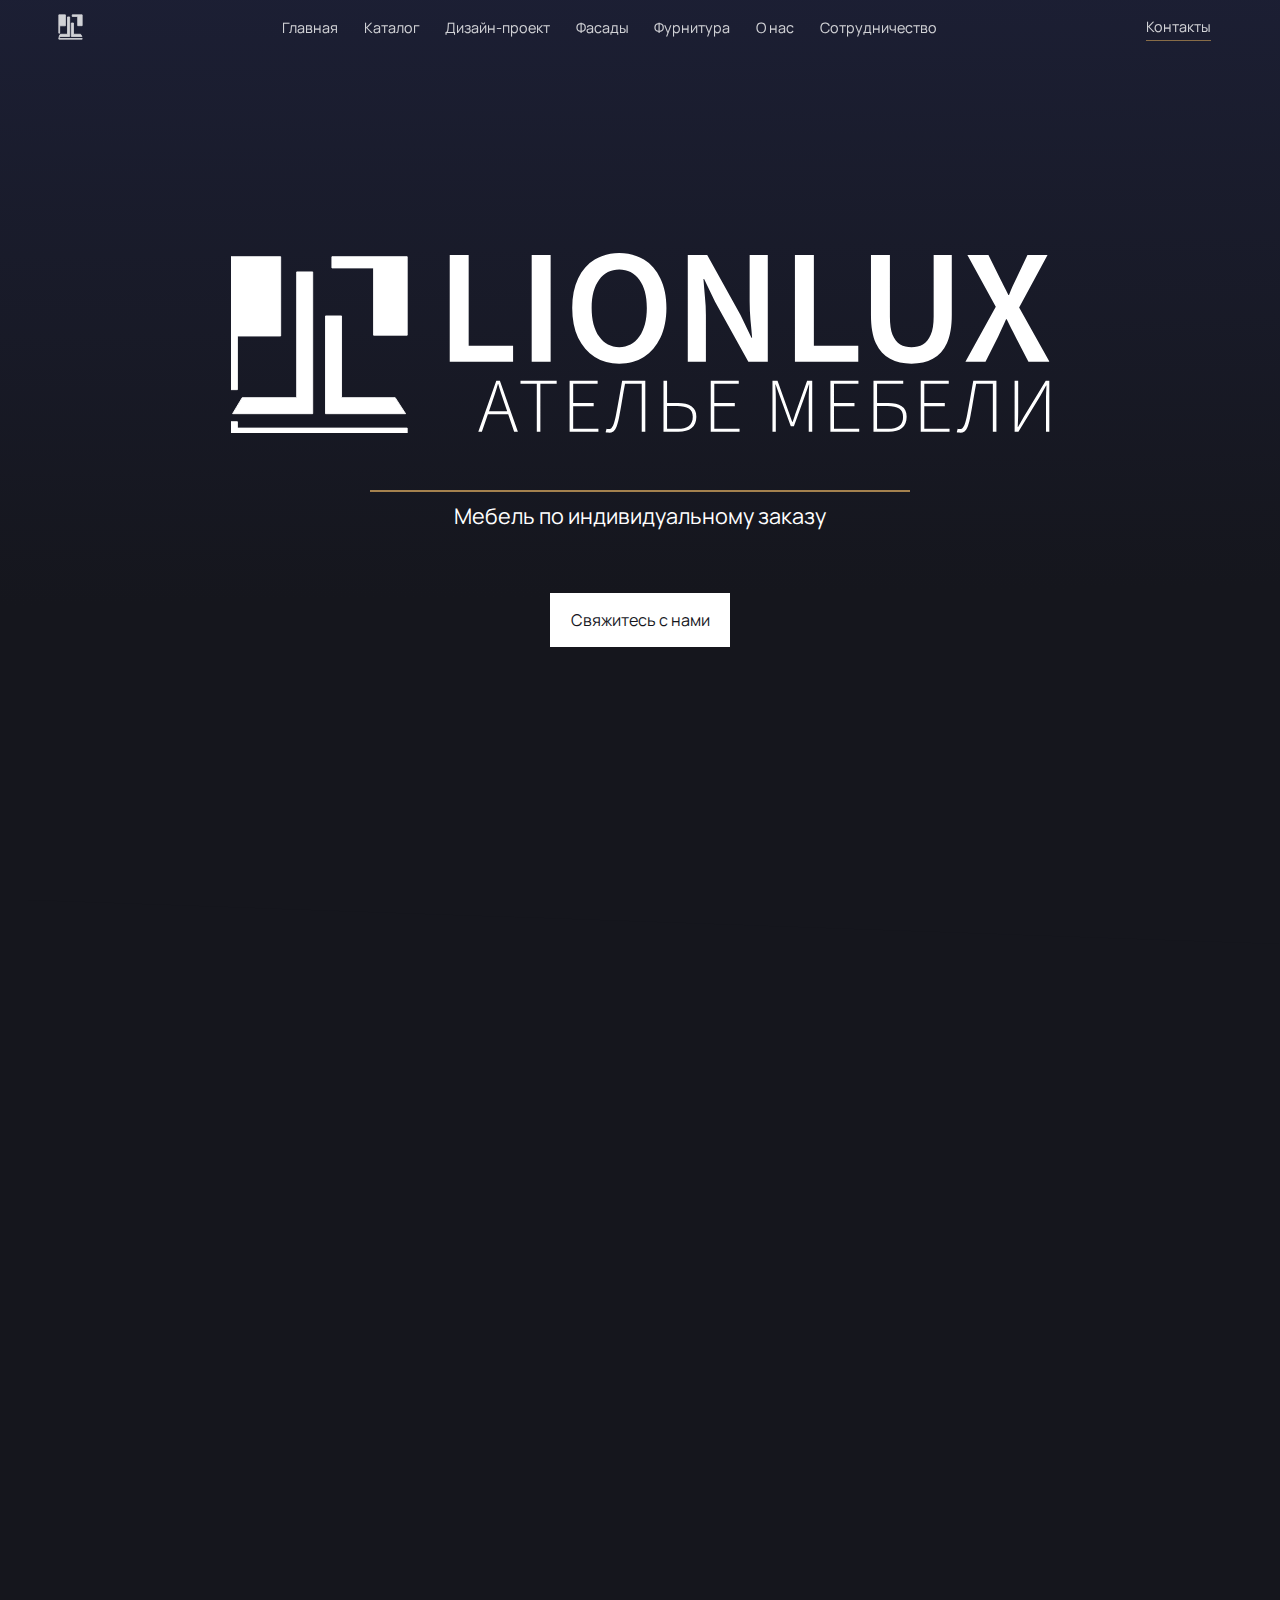
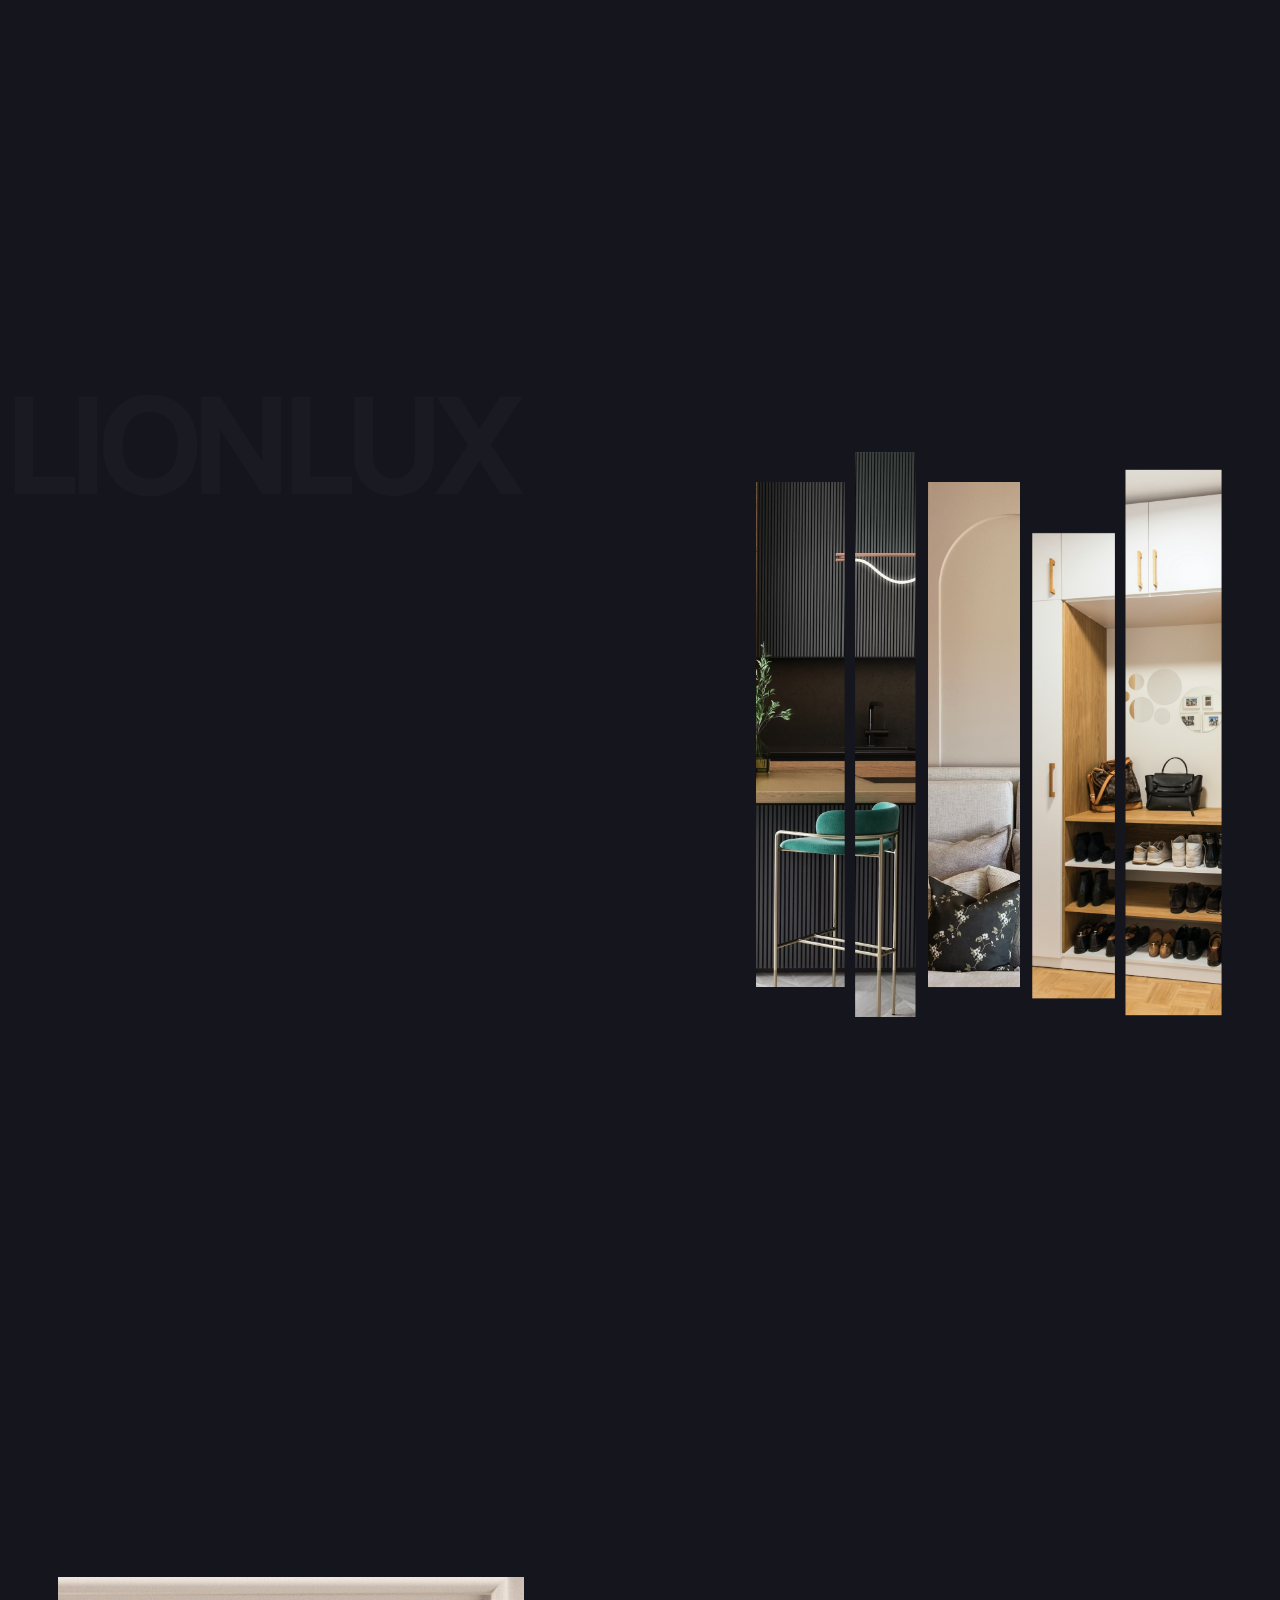
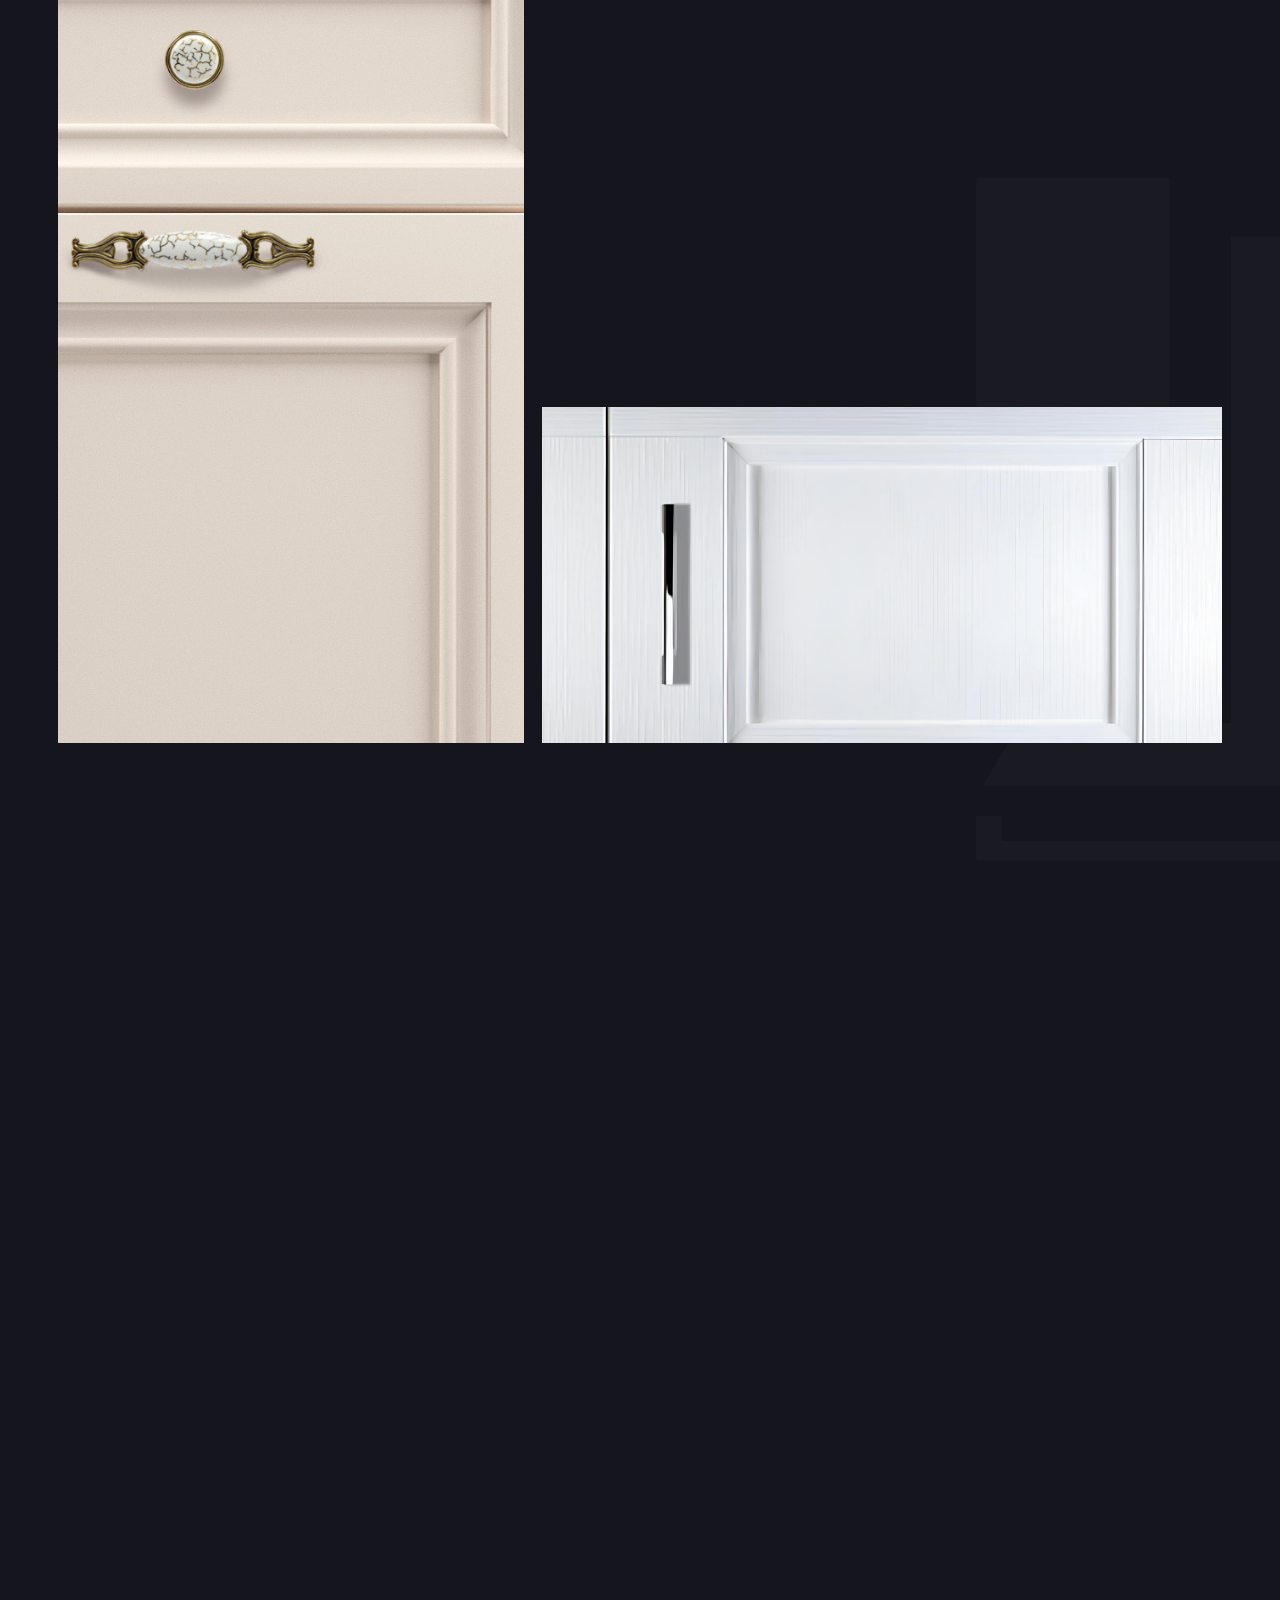
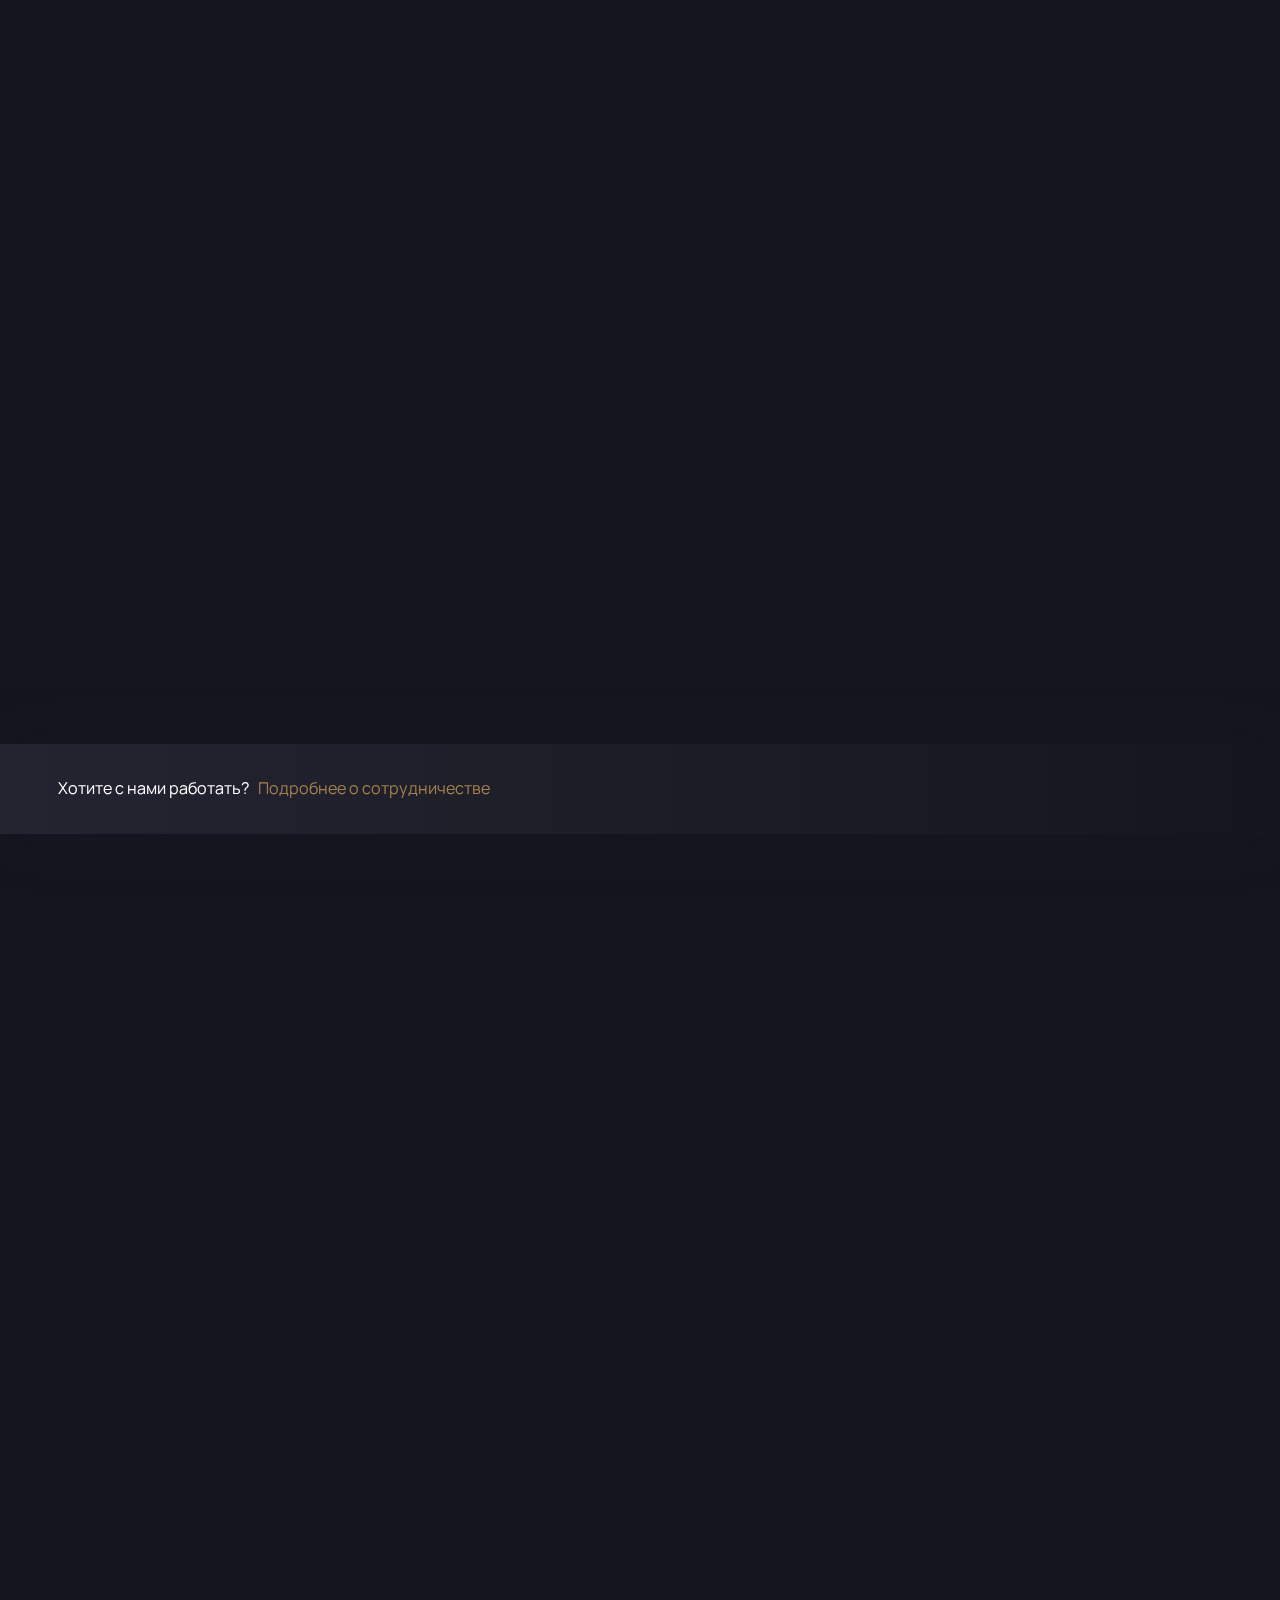
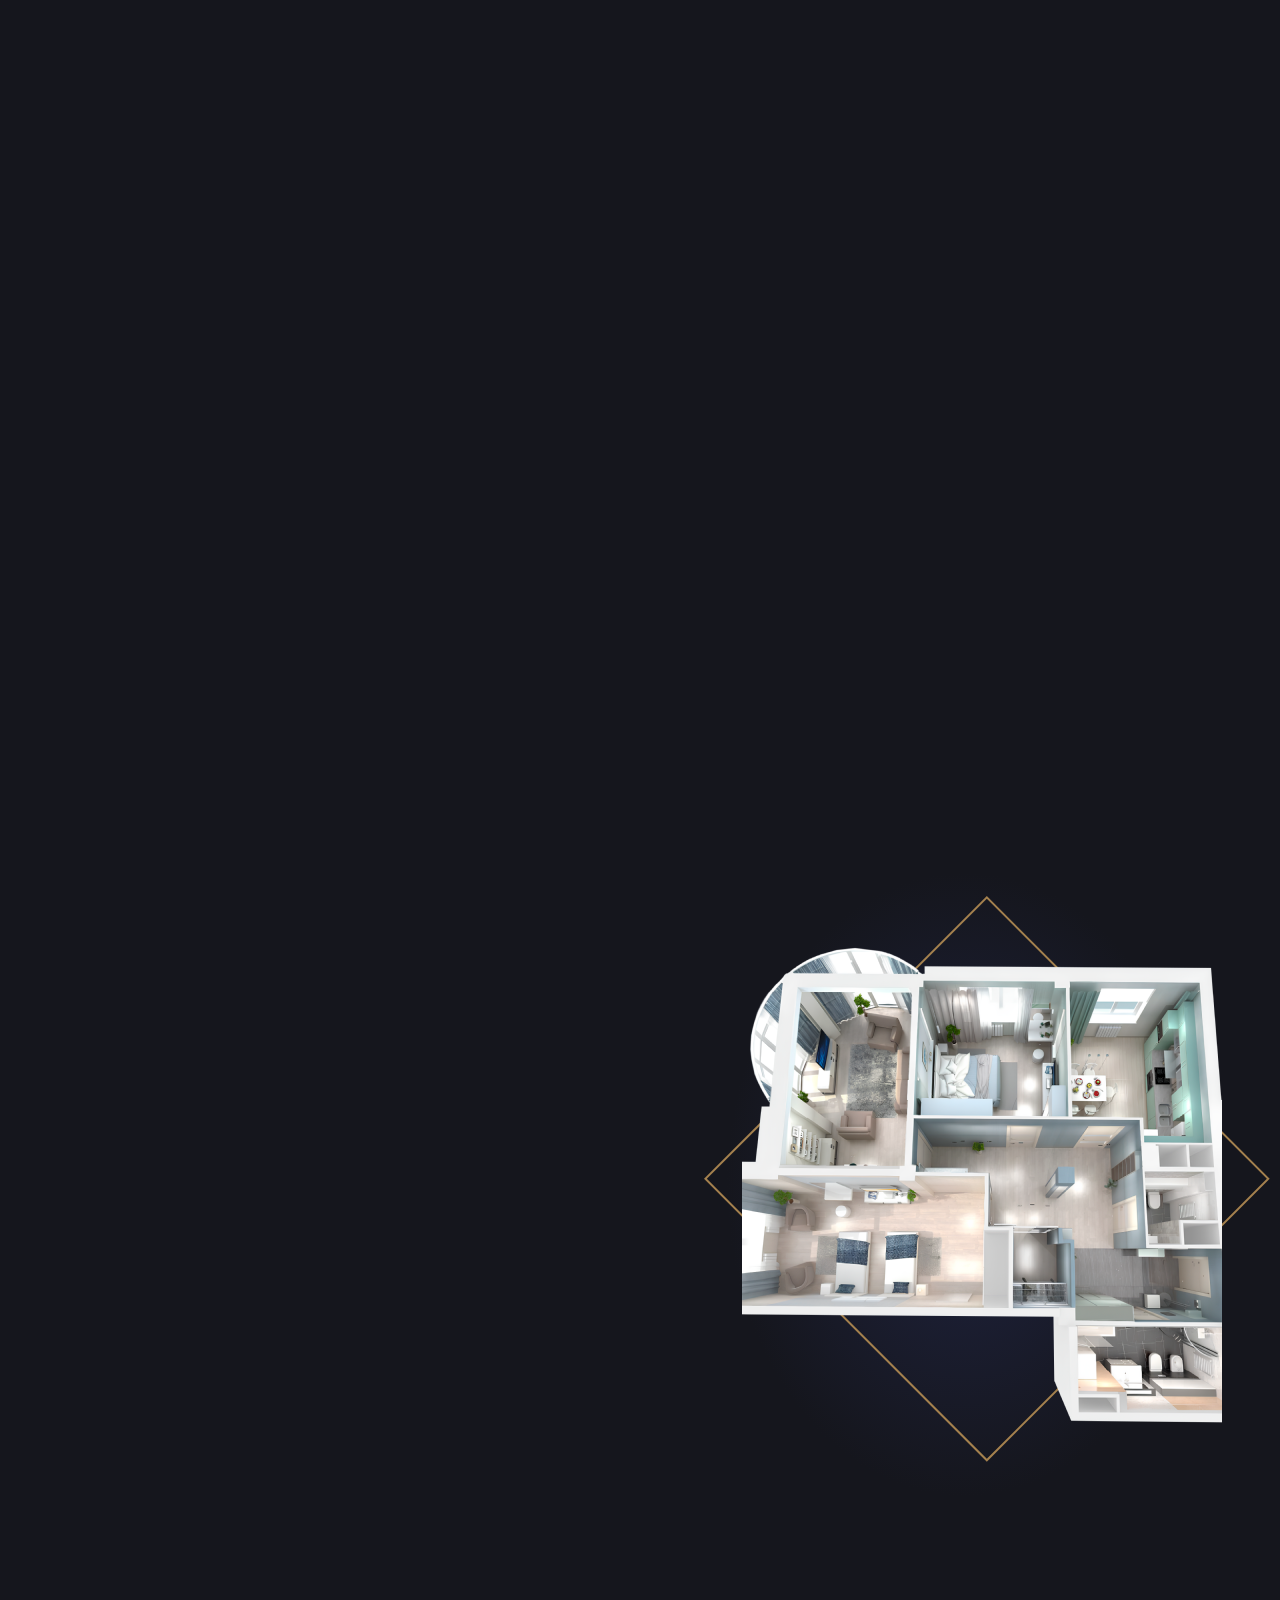
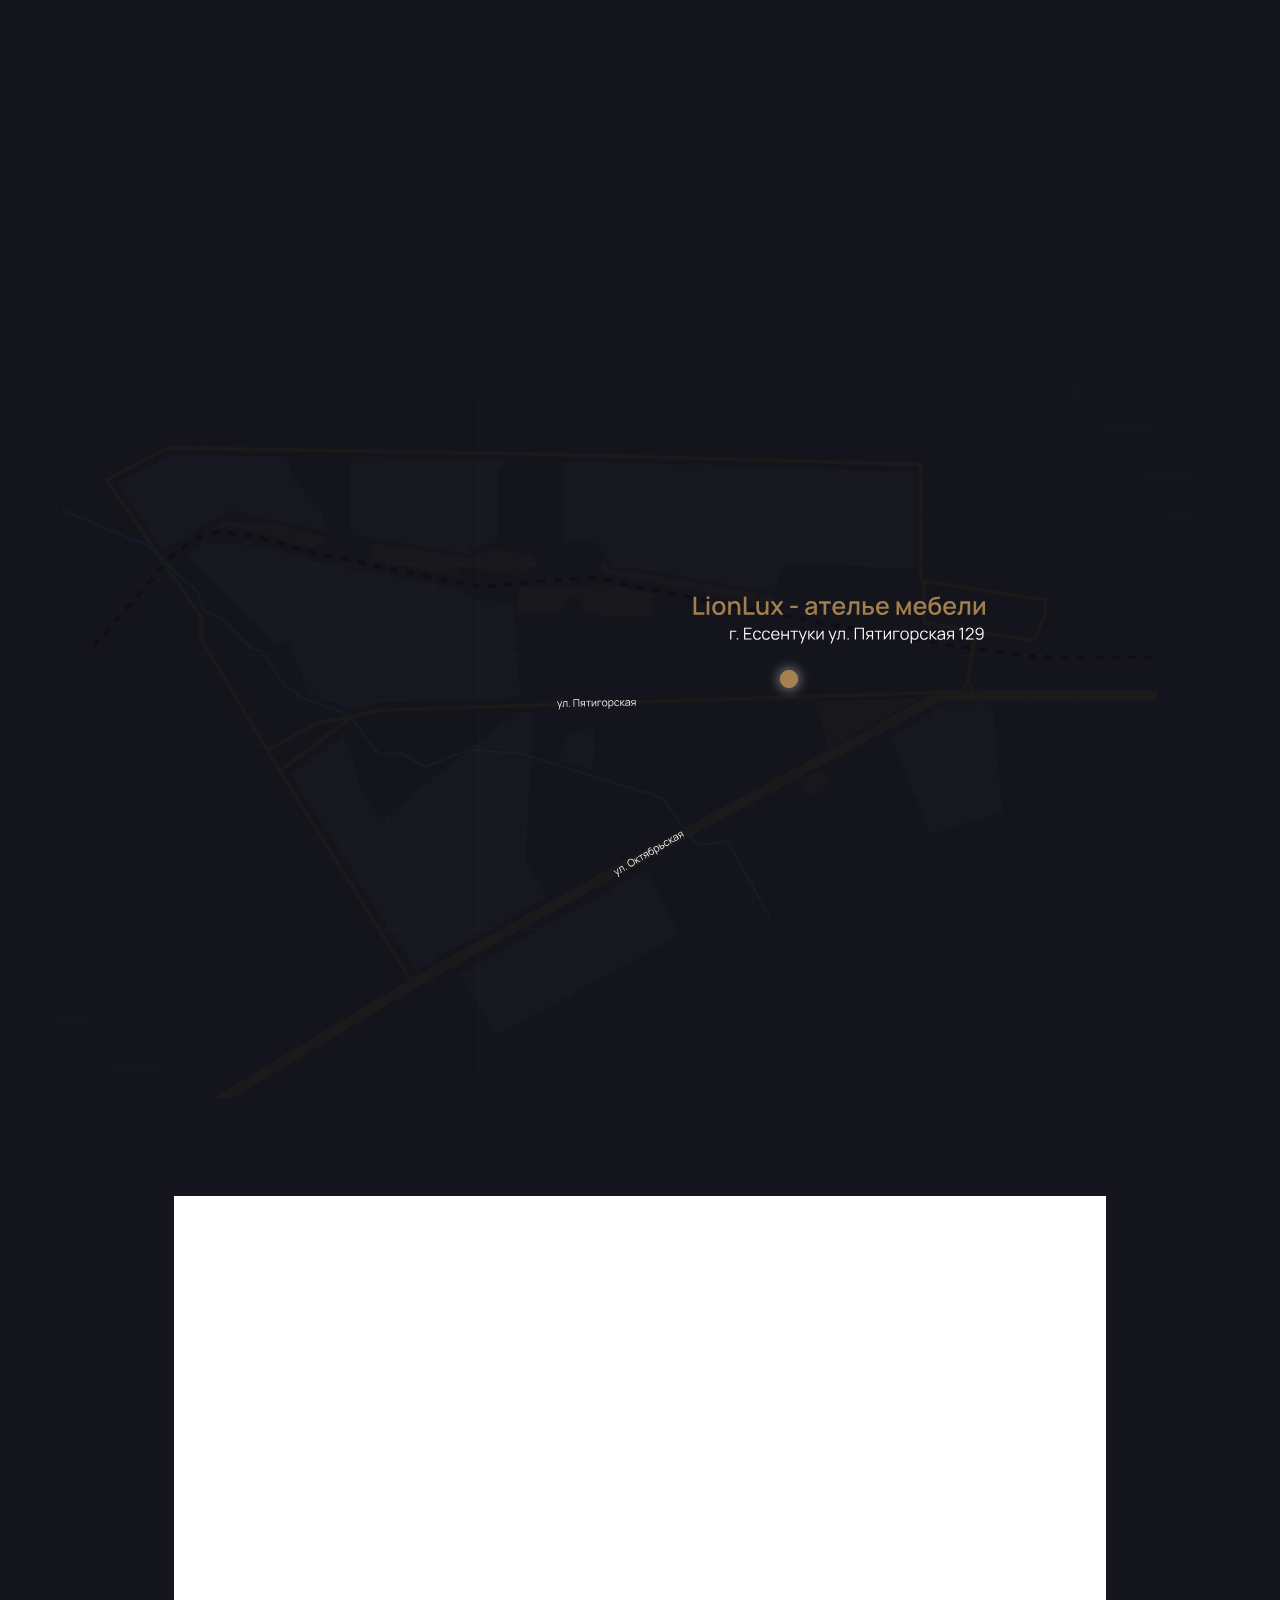
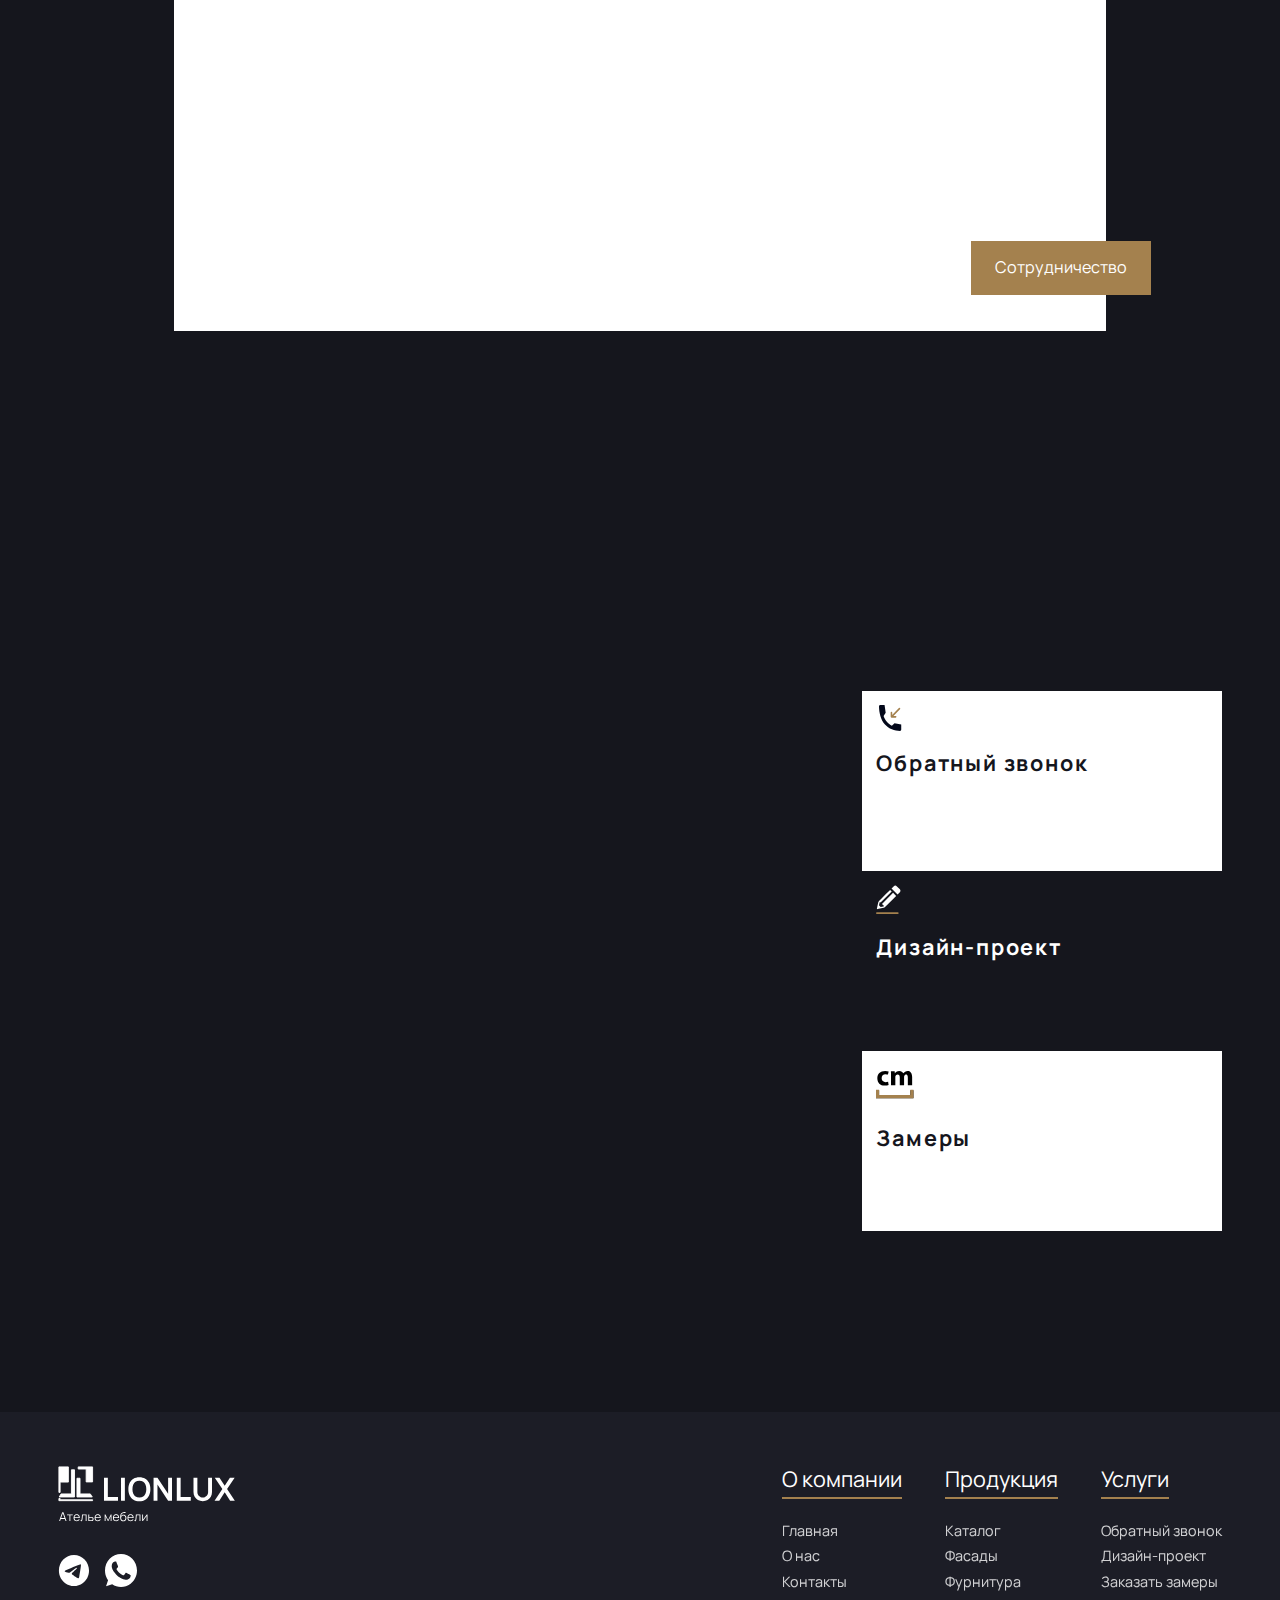
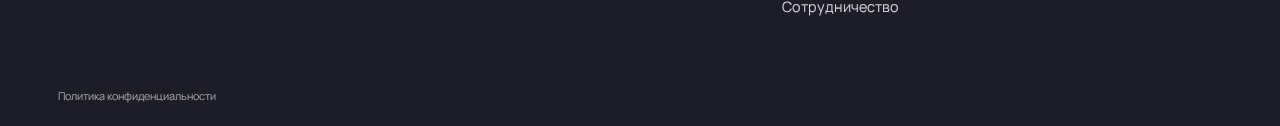
==== index.html @ d7268613 "оптимизация анимации категорий" ====
<!DOCTYPE html>
<html lang="en">
<head>
    <meta charset="UTF-8">
    <meta name="viewport" content="width=device-width, initial-scale=1.0">
    <link rel="stylesheet" href="style.css">
    
    <title>LionLux Ателье мебели</title>
</head>

<body class="no_scroll">
    <div class="preloader" id="preloader">
        <svg width="112" height="112" viewBox="0 0 112 112" fill="none" xmlns="http://www.w3.org/2000/svg" id="preloader_logo">
            <path d="M32 1H1V84H5V50.5H32V1Z" fill="white" stroke="white"/>
            <path d="M111 1H64V8H90V50H111V1Z" fill="white" stroke="white"/>
            <path d="M42 89V10.5H52V99H2L8 89H42Z" fill="white" stroke="white"/>
            <path d="M70 38H60V99H110L103.5 89H70V38Z" fill="white" stroke="white"/>
            <path d="M5 104H1V111H111V108H5V104Z" fill="white" stroke="white"/>
        </svg>
    </div>

    <header class="header">
            <nav class="nav nav_active" id="nav">
                <div class="container">
                    <a href="index.html" class="nav_logo">
                        <img src="src/img/header_logo.svg" alt="">
                    </a>

                    <a href="index.html" class="nav_logo-mobile">
                        <img src="src/img/header_mobile_logo.svg" alt="">
                    </a>
                        
                    <div class="nav_list">
                        <a href="#" class="nav_list-item">Главная</a>
                        <span href="#" class="nav_list-item" id="nav_catalog_button">Каталог</span>
                        <a href="#" class="nav_list-item">Дизайн-проект</a>
                        <a href="#" class="nav_list-item">Фасады</a>
                        <a href="#" class="nav_list-item">Фурнитура</a>
                        <a href="#" class="nav_list-item">О нас</a>
                        <a href="#" class="nav_list-item">Сотрудничество</a>
                    </div>
                        
                    <a href="#contacts" class="nav_contacts">Контакты</a>

                    <div class="nav_burger" id="nav_burger">
                        <img src="src/img/nav_burger.svg" alt="">
                    </div>
                </div>

                
            </nav>

            <div class="header_catalog" id="header_catalog">
                <div class="container">

                    
                    <a href="#" class="header_catalog-item">
                        <img src="src/img/header_catalog-kitchen.jpg" alt="">
                        <p>Для домов и квартир</p>
                    </a>

                    <a href="#" class="header_catalog-item">
                        <img src="src/img/header_catalog-kitchen.jpg" alt="">
                        <p>Для офиса и производства</p>
                    </a>

                    <a href="#" class="header_catalog-item">
                        <img src="src/img/header_catalog-kitchen.jpg" alt="">
                        <p>Для гостиниц и санаториев</p>
                    </a>


                </div>  
            </div>

            </div>

            <div class="burger_menu" id="burger_menu">
                <div class="burger_menu-top container">
                    <div id="burger_catalog_close">
                        <img src="src/img/burger_arrow-left.svg" alt="" >
                    </div>
                    <img src="src/img/nav_burger_close.svg" alt="" class="burger_menu-close" id="burger_menu_close">
                </div>

                <div class="burger_menu_firstpage burger_menu_list-active" id="burger_list">
                    <div class="burger_menu_list" >
                        <div class="wrapper">
                            <li class="burger_menu_list-item">
                                <a href="index.html">
                                    Главная
                                </a>
                            </li>
                            <li class="burger_menu_list-item" id="mobile_catalog_btn">
                                <span href="index.html">
                                    Каталог
                                </span>
                                <img src="src/img/burger_arrow.svg" alt="">
                            </li>
                            <li class="burger_menu_list-item">
                                <a href="index.html">
                                    Фасады
                                </a>
                            </li>
                            <li class="burger_menu_list-item">
                                <a href="index.html">
                                    Фурнитура
                                </a>
                            </li>
                            <li class="burger_menu_list-item">
                                <a href="index.html">
                                    Дизайн-проект
                                </a>
                            </li>
                        </div>
                        
                    </div>



                    <div class="burger_menu_bottomwrapper ">
                        <div class="burger_menu_list burger_menu_bottom-list">
                            <li class="burger_menu_list-item">
                                <a href="index.html">
                                    Контакты
                                </a>
                            </li>
    
                            <li class="burger_menu_list-item">
                                <a href="index.html">
                                    Услуги
                                </a>
                            </li>
                            <li class="burger_menu_list-item">
                                <a href="index.html">
                                    О нас
                                </a>
                            </li>
                            <li class="burger_menu_list-item">
                                <a href="index.html">
                                    Сотрудничество
                                </a>
                            </li>
                        </div>
                    </div>
                </div>
                
                <div class="burger_menu_catalog"  id="burger_catalog">

                    <div class="container">
                        <a href="#" class="burger_menu_catalog-item">
                            <img src="src/img/header_catalog-kitchen.jpg" alt="">
                            <p>Для домов и квартир</p>
                        </a>
                        <a href="#" class="burger_menu_catalog-item">
                            <img src="src/img/header_catalog-kitchen.jpg" alt="">
                            <p>Для гостиниц и санаториев</p>
                        </a>
                        <a href="#" class="burger_menu_catalog-item">
                            <img src="src/img/header_catalog-kitchen.jpg" alt="">
                            <p>Для офиса и производства</p>
                        </a>

                    </div>
                    
                </div>

            </div>

            <div class="header_observertrigger"></div>
    </header>

    <main class="main">
        <section class="first">
            <img src="src/img/logo-big.svg" alt="" class="first_logo">
            <div class="first_divider"></div>
            <h2 class="first_subtitle">
                Мебель по индивидуальному заказу
            </h2>
            <a href="#" class="btn">
                Свяжитесь с нами
            </a>
        </section>

        <section class="category">
            <div class="category_divider"></div>
            <div class="category_divider-bottom"></div>

            <a href="#" class="category_triangle triangle1">
                <div class="category_triangle-wrapper"></div>
                <div class="text text1" id="category_text1">
                    <div class="text_wrapper">Для домов и <br>квартир</div>
                    
                </div>
            </a>
            <a href="#" class="category_triangle triangle2">
                <div class="category_triangle-wrapper"></div>
                <div class="text text2" id="category_text2">
                    <div class="text_wrapper">Для гостиниц и <br> санаториев</div>
                    
                </div>
            </a>
            <a href="#" class="category_triangle triangle3">
                <div class="category_triangle-wrapper"></div>
                <div class="text text3" id="category_text3">
                    <div class="text_wrapper">Для офиса и <br> производства</div>
                    
                </div>
            </a>

            <div class="line" >
                <div class="line_inner" id="line"></div>
            </div>
            <div class="line2" >
                <div class="line_inner" id="line2"></div>
            </div>
        </section>

        <section class="about">
            <div class="container">
                <div class="about_text">
                    <h1 class="section_title about_text-heading ">
                        <span class="animated_fadeup">Услуги для бизнеса и частных лиц.</span> <span class="accent animated_fadeup">Мебель собственного производства.</span>
                    </h1>

                    <p class="about_text-info animated_fadeup">
                        Торгово-производственная компания «Lion-Lux» предлагает услуги по изготовлению высококачественной корпусной мебели на заказ по индивидуальным дизайн-проектам. 
                    </p>
                    <p class="about_text-info mobile animated_fadeup">
                        Изготовление корпусной мебели высокого качества на заказ по индивидуальным дизайн-проектам.
                    </p>
                    <p class="about_text-info mobile animated_fadeup">
                        Команда профессионалов, собственная производственная база, а также самое современное оборудование позволят разработать для вас практически любой проект корпусной мебели
                    </p>

                    <p class="about_text-info animated_fadeup">
                        Благодаря мастерству команды профессионалов и наличию собственной производственной базы, оснащённой самым современным высокотехнологичным европейским оборудованием, мы поможем вам разработать и реализовать практически любой проект корпусной мебели.
                    </p>

                    <div class="about_text-btns animated_fadeup">
                        <a href="#" class="btn accent">Услуги</a>
                        <a href="#" class="btn">Контакты</a>
                    </div>
                </div>

                <img src="src/img/about.png" alt="" class="about_img">
            </div>
        </section>

        <section class="fasad">
            <img src="src/img/fasad2.jpg" alt="" class="fasad_mobile-img">
            <div class="container">
                <img src="src/img/fasad1.png" alt="" class="fasad_img">

                    <div class="fasad_wrapper">
                        <h2 class="section_title fasad_wrapper-title animated_fadeup">
                            Фасады для мебели
                        </h2>
    
                        <p class="fasad_wrapper-text animated_fadeup">
                            Мы - официальный представитель компании <a href="http://sidak.ru/" target="_blank">«Сидак-СП»</a>, которая является производителем мебельных фасадов и признанным лидером в этой области.
                        </p>
    
                        <div class="fasad_wrapper-btns animated_fadeup">
                            <a href="#" class="btn">Смотреть</a>
                            <a href="http://sidak.ru/" class="btn accent" target="_blank">Подробнее о Sidak</a>
                        </div>
    
                        <img src="src/img/fasad2.jpg" alt="" class="fasad_wrapper-img">
                    </div>
                
            </div>
        </section>

        <section class="partners">
            <div class="container">
                <h2 class="section_title animated_fadeup">
                    Из чего мы делаем
                    <span class="accent">вашу</span>
                    мебель
                </h2>

                
                <div class="partners_wrapper animated_fadeup">
                    <h3 class="partners_wrapper-title">
                        Плитные материалы
                    </h3>

                    <div class="partners_wrapper-inner container">
                        <a href="https://www.egger-russia.ru/" target="_blank" class="partners_wrapper-card">
                            <img src="src/img/egger.svg" alt="" class="partners_wrapper_inne-card">
                        </a>

                        <a href="https://taurus-botanica.ru/catalog" target="_blank" class="partners_wrapper-card">
                            <img src="src/img/botanica.svg" alt="" class="partners_wrapper_inne-card" style="width: 70%;">
                        </a>

                        <a href="https://arbor-nova.ru/" target="_blank" class="partners_wrapper-card">
                            <img src="src/img/arbor.svg" alt="" class="partners_wrapper_inne-card">
                        </a>
                    </div>
                    
                </div>

                <div class="partners_wrapper partners_wrapper animated_fadeup" >
                    <h3 class="partners_wrapper-title" >
                        Фурнитура и комплектующие
                    </h3>

                    <div class="partners_wrapper-inner container">
                        <a href="https://www.blum.com/md/ru/" target="_blank" class="partners_wrapper-card">
                            <img src="src/img/blum.svg" alt="" class="partners_wrapper_inne-card">
                        </a>
                        <a href="https://gtv-meridian.ru/catalog/mebelnaya_furnitura/" target="_blank" class="partners_wrapper-card">
                            <img src="src/img/gtv.svg" alt="" class="partners_wrapper_inner-card">
                        </a>
                    </div>
                </div>

                <h2 class="section_title partners_second animated_fadeup">
                    И ничего другого
                </h2>
                
            </div>
                
            <div class="partners_link">
                <div class="container">
                    <span>Хотите с нами работать?</span>
                    <a href="#">Подробнее о сотрудничестве</a>
                </div>
            </div>
        </section>

        <section class="terms">
            <div class="container">
                <h2 class="section_title animated_fadeup">
                    Условия изготовления мебели под заказ
                </h2>

                <ul class="terms_list">
                    <li class="terms_list-item animated_fadeup">Индивидуальный подход к каждому клиенту</li>
                    <li class="terms_list-item animated_fadeup">Возможность сделать мебель более функциональной</li>
                    <li class="terms_list-item animated_fadeup">Доступные цены от производителя</li>
                    <li class="terms_list-item animated_fadeup">Качественные материалы и комплектующие</li>
                    <li class="terms_list-item animated_fadeup">Минимальные сроки выполнения заказов</li>
                    <li class="terms_list-item animated_fadeup">Профессиональная команда с большим опытом работы</li>
                    <li class="terms_list-item animated_fadeup">Сервис и гарантийное обслуживание</li>
                </ul>
            </div>
        </section>

        <section class="design">
            <div class="container">

                <div class="design_wrapper">
                    <h2 class="section_title animated_fadeup">
                        Закажите <br> <span class="accent">дизайн-проект</span>
                    </h2>

                    <h3 class="design_wrapper-subtitle animated_fadeup">Экспресс дизайн</h3>
                    <p class="design_wrapper-text animated_fadeup">
                        Расстановка мебели в отдельно взятом помещении
                    </p>

                    <h3 class="design_wrapper-subtitle animated_fadeup">Комплексный дизайн</h3>
                    <p class="design_wrapper-text animated_fadeup">
                        Полный подробный альбом чертежей с развёртками по стенам
                    </p>
                    <p class="design_wrapper-text animated_fadeup">
                        Сопровождение - по согласованию
                    </p>

                    <a href="#" class="btn animated_fadeup">Заказать</a>
                </div>
                
                <div class="design_image">
                    <img src="src/img/design-photo.png" alt="" class="rastr">
                    <img src="src/img/design-vector.svg" alt="" class="vector">
                </div>


            </div>
        </section>

        <section class="contacts" id="contacts">
            <div class="container">
                <h2 class="section_title animated_fadeup">
                    Контакты
                </h2>

                <div class="contacts_wrapper ">
                    <div class="contacts_wrapper-info ">
                        <h3 class="animated_fadeup">г. Ессентуки, Ставропольский край</h3>

                        <ul class="contacts_list animated_fadeup">
                            <li class="contacts_list-item">
                                <img src="src/img/phone.svg" alt="" class="phone">
                                <a href="tel:+79280084545">+7-928-008-45-45</a>
                            </li>
                            <li class="contacts_list-item">
                                <img src="src/img/phone.svg" alt="" class="phone">
                                <a href="tel:+79280083888">+7-928-008-38-88</a>
                            </li>
                            <li class="contacts_list-item" >
                                <img src="src/img/mail.svg" alt="">
                                <a href="mailto:lion-master2015@yandex.ru" target="_blank">lion-master2015@yandex.ru</a>
                            </li>
                            <li class="contacts_list-item location">
                                <img src="src/img/location.svg" alt="">
                                <a href="https://yandex.ru/maps/-/CDc~BDno" target="_blank">Россия, Ставропольский край, <br> 
                                    г. Ессентуки ул. Пятигорская 129</a>
                            </li>
                            <li class="contacts_list-item">
                                <img src="src/img/time.svg" alt="">
                                <span href="https://yandex.ru/maps/-/CDc~BDno" target="_blank">Пн-сб: 09:00 - 18:00.</span>
                            </li>
                        </ul>

                        <h3 class="animated_fadeup">г. Ногинск, Московская область</h3>

                        <ul class="contacts_list animated_fadeup">
                            <li class="contacts_list-item">
                                <img src="src/img/phone.svg" alt="" class="phone">
                                <a href="tel:+79331772626">+7-933-177-26-26</a>
                            </li>
                            <li class="contacts_list-item">
                                <img src="src/img/phone.svg" alt="" class="phone">
                                <a href="tel:+79267360353">+7-926-736-03-53</a>
                            </li>

                            <li class="contacts_list-item" >
                                <img src="src/img/mail.svg" alt="">
                                <a href="mailto:lion-master2015@yandex.ru" target="_blank">lion-master2015@yandex.ru</a>
                            </li>

                            <li class="contacts_list-item location">
                                <img src="src/img/location.svg" alt="">
                                <a href="https://yandex.ru/maps/-/CDc~ZFMK" target="_blank">Богородский округ. Г. Ногинск, ул. Новоногинская 15, строение 1.</a>
                            </li>

                            <li class="contacts_list-item">
                                <img src="src/img/time.svg" alt="">
                                <span href="https://yandex.ru/maps/-/CDc~BDno" target="_blank">Пн-сб: 09:00 - 18:00.</span>
                            </li>
                        </ul>

                        <div class="contacts_socials animated_fadeup">
                            <a href="https://t.me/+79280084545" target="_blank">
                                <img src="src/img/tg.svg" alt="">
                            </a>
                            
                            <a href="https://wa.me/79280084545" target="_blank">
                                <img src="src/img/ws.svg" alt="">
                            </a>
                        </div>

                        <a href="#" class="btn">Сотрудничество</a>
                    </div>

                    <div class="contacts_wrapper-img">
                        <div class="contacts_wrapper-inner">
                            <img src="src/img/map.svg" alt="">
                        </div>
                    </div>
                </div>
            </div>
        </section>

        <section class="service">
            <div class="container">
                <div class="service_wrapper">
                    <h2 class="section_title animated_fadeup">
                        Услуги
                    </h2>

                    <p class="service_wrapper-text animated_fadeup">Вы можете заполнить формы обратной связи или связаться с нами напрямую</p>
                    <p class="service_wrapper-text animated_fadeup"><span class="accent">Оставьте заявку</span> и мы ответим вам в кратчайшие сроки</p>
                </div>

                <div class="service_btns">
                    <button class="service_btns-item" id="service_call">
                        <img src="src/img/form_phone.svg" alt="">
                        <p>Обратный звонок</p>
                    </button>

                    <button class="service_btns-item" id="service_design">
                        <img src="src/img/form_pencil.svg" alt="">
                        <p>Дизайн-проект</p>
                    </button>

                    <button class="service_btns-item" id="service_measure">
                        <img src="src/img/form_cm.svg" alt="">
                        <p>Замеры</p>
                    </button>
                </div>
            </div>
        </section>
    </main>

    <footer class="footer">
        <div class="container">
            <div class="footer_wrapper">
                <div class="footer_wrapper-links">
                    <a href="index.html">
                        <img src="src/img/footer-logo.svg" class="footer_logo" alt="">
                    </a>
                    <a href="index.html">
                        <img src="src/img/footer-logo-mobile.svg" class="footer_logo footer_logo-mobile" alt="">
                    </a>

                    <ul class="footer_mobile_list">
                        <li class="footer_mobile_list-item">
                            <a href="#">Главная</a>
                        </li>

                        <li class="footer_mobile_list-item">
                            <a href="#contacts">Контакты</a>
                        </li>

                        <li class="footer_mobile_list-item">
                            <a href="#">Услуги</a>
                        </li>

                        <li class="footer_mobile_list-item">
                            <a href="#">Каталог</a>
                        </li>

                        <li class="footer_mobile_list-item">
                            <a href="#">Дизайн-проект</a>
                        </li>

                        <li class="footer_mobile_list-item">
                            <a href="#">Фасады</a>
                        </li>

                        <li class="footer_mobile_list-item">
                            <a href="#">Фурнитура</a>
                        </li>

                        <li class="footer_mobile_list-item">
                            <a href="#">О нас</a>
                        </li>

                        <li class="footer_mobile_list-item">
                            <a href="#">Сотрудничество</a>
                        </li>
                    </ul>

                    <div class="footer_socials">
                        <a href="https://t.me/+79280084545">
                            <img src="src/img/footer-tg.svg" alt="">
                        </a>
                        <a href="https://wa.me/79280084545">
                            <img src="src/img/footer-ws.svg" alt="">
                        </a>
                    </div>
                </div>

                <div class="footer_wrapper-menu">
                    <ul class="footer_list">
                        <h3 class="footer_list-title">
                            О компании
                        </h3>

                        <li class="footer_list-item">
                            <a href="#">
                                Главная
                            </a>
                        </li>

                        <li class="footer_list-item">
                            <a href="#">
                                О нас
                            </a>
                        </li>

                        <li class="footer_list-item">
                            <a href="#">
                                Контакты
                            </a>
                        </li>

                        <li class="footer_list-item">
                            <a href="#">
                                Сотрудничество
                            </a>
                        </li>
                    </ul>

                    <ul class="footer_list">
                        <h3 class="footer_list-title">
                            Продукция
                        </h3>

                        <li class="footer_list-item">
                            <a href="#">
                                Каталог
                            </a>
                        </li>

                        <li class="footer_list-item">
                            <a href="#">
                                Фасады
                            </a>
                        </li>

                        <li class="footer_list-item">
                            <a href="#">
                                Фурнитура
                            </a>
                        </li>
                    </ul>

                    <ul class="footer_list">
                        <h3 class="footer_list-title">
                            Услуги
                        </h3>

                        <li class="footer_list-item">
                            <button id="service_call">
                                Обратный звонок
                            </button>
                        </li>

                        <li class="footer_list-item">
                            <button id="service_design">
                                Дизайн-проект
                            </button>
                        </li>

                        <li class="footer_list-item">
                            <button id="service_measure">
                                Заказать замеры
                            </button>
                        </li>

                        
                    </ul>
                </div>
            </div>
            
            <a href="#" class="footer_confidence">
                Политика конфиденциальности
            </a>
        </div>

    </footer>

    <script src="src/js/preloader.js"></script>
    <script src="src/js/main.js"></script>
    <script src="src/js/scroll_animation.js"></script>
    <script src="src/js/category.js"></script>
</body>
</html>
---- style.css ----
@charset "UTF-8";
* {
  padding: 0;
  margin: 0;
  border: 0;
}

*, *:before, *:after {
  -webkit-box-sizing: border-box;
  box-sizing: border-box;
}

:focus, :active {
  outline: none;
}

a:focus, a:active {
  outline: none;
}

nav, footer, header, aside {
  display: block;
}

html, body {
  height: 100%;
  width: 100%;
  font-size: 100%;
  line-height: 1;
  font-size: 14px;
  -ms-text-size-adjust: 100%;
  -moz-text-size-adjust: 100%;
  -webkit-text-size-adjust: 100%;
}

input, button, textarea {
  font-family: inherit;
}

input::-ms-clear {
  display: none;
}

button {
  cursor: pointer;
}

button::-moz-focus-inner {
  padding: 0;
  border: 0;
}

a, a:visited {
  text-decoration: none;
}

a:hover {
  text-decoration: none;
}

ul li {
  list-style: none;
}

img {
  vertical-align: top;
}

h1, h2, h3, h4, h5, h6 {
  font-size: inherit;
  font-weight: 400;
}

@font-face {
  font-weight: 200; /* Соответствует значению normal */
  font-family: "Manrope";
  src: url("src/fonts/static/Manrope-Light.ttf");
}
@font-face {
  font-weight: 400; /* Соответствует значению normal */
  font-family: "Manrope";
  src: url("src/fonts/static/Manrope-Regular.ttf");
}
@font-face {
  font-weight: 500;
  font-family: "Manrope";
  src: url("src/fonts/static/Manrope-Medium.ttf");
}
@font-face {
  font-weight: 600;
  font-family: "Manrope";
  src: url("src/fonts/static/Manrope-SemiBold.ttf");
}
@font-face {
  font-weight: 700;
  font-family: "Manrope";
  src: url("src/fonts/static/Manrope-Bold.ttf");
}
@font-face {
  font-weight: 800;
  font-family: "Manrope";
  src: url("src/fonts/static/Manrope-ExtraBold.ttf");
}
html {
  font-size: 10px;
  font-family: "Manrope", sans-serif;
  font-optical-sizing: auto;
  font-weight: 400;
  font-style: normal;
  scroll-behavior: smooth;
}

body {
  position: relative;
  font-size: 2rem;
  line-height: 2.8rem;
  min-height: 100vh;
  height: -webkit-fit-content;
  height: -moz-fit-content;
  height: fit-content;
  padding-bottom: 35rem;
  color: #fff;
  background-color: #15161D;
}
body.no_scroll {
  overflow: hidden;
}

a {
  color: inherit;
}

.container {
  max-width: 1400px;
  margin: 0 auto;
  padding: 0 2rem;
}

section {
  padding: 20rem 0;
}

.section_title {
  font-size: 4.2rem;
  line-height: 4.8rem;
  font-weight: 700;
  color: #fff;
}

.btn {
  width: 20rem;
  height: 6rem;
  background-color: #fff;
  color: #15161D;
  display: -webkit-box;
  display: -ms-flexbox;
  display: flex;
  -webkit-box-align: center;
      -ms-flex-align: center;
          align-items: center;
  -webkit-box-pack: center;
      -ms-flex-pack: center;
          justify-content: center;
  text-align: center;
  font-size: 1.8rem;
  -webkit-transition: -webkit-transform 0.2s ease-in-out;
  transition: -webkit-transform 0.2s ease-in-out;
  transition: transform 0.2s ease-in-out;
  transition: transform 0.2s ease-in-out, -webkit-transform 0.2s ease-in-out;
}
.btn:hover {
  -webkit-transform: translateY(-0.5rem);
      -ms-transform: translateY(-0.5rem);
          transform: translateY(-0.5rem);
}

.preloader {
  width: 100%;
  height: 100dvh;
  background-color: #15161D;
  display: -webkit-box;
  display: -ms-flexbox;
  display: flex;
  -webkit-box-pack: center;
      -ms-flex-pack: center;
          justify-content: center;
  -webkit-box-align: center;
      -ms-flex-align: center;
          align-items: center;
  position: absolute;
  top: 0;
  left: 0;
  z-index: 1000;
}

.preloader.hide {
  -webkit-animation: hide_preloader 0.3s ease-in-out forwards;
          animation: hide_preloader 0.3s ease-in-out forwards;
}

#preloader_logo {
  width: 8rem;
  height: 8rem;
}

#preloader_logo path {
  opacity: 0;
}

#preloader_logo path:nth-child(5) {
  -webkit-animation: preloader 3s ease-in-out infinite;
          animation: preloader 3s ease-in-out infinite;
  -webkit-animation-delay: 800ms;
          animation-delay: 800ms;
}

#preloader_logo path:nth-child(3) {
  -webkit-animation: preloader 3s ease-in-out infinite;
          animation: preloader 3s ease-in-out infinite;
  -webkit-animation-delay: 1000ms;
          animation-delay: 1000ms;
}

#preloader_logo path:nth-child(4) {
  -webkit-animation: preloader 3s ease-in-out infinite;
          animation: preloader 3s ease-in-out infinite;
  -webkit-animation-delay: 1100ms;
          animation-delay: 1100ms;
}

#preloader_logo path:nth-child(1) {
  -webkit-animation: preloader 3s ease-in-out infinite;
          animation: preloader 3s ease-in-out infinite;
  -webkit-animation-delay: 1200ms;
          animation-delay: 1200ms;
}

#preloader_logo path:nth-child(2) {
  -webkit-animation: preloader 3s ease-in-out infinite;
          animation: preloader 3s ease-in-out infinite;
  -webkit-animation-delay: 1300ms;
          animation-delay: 1300ms;
}

@-webkit-keyframes preloader {
  0% {
    opacity: 0;
    -webkit-transform: translateY(-5rem);
            transform: translateY(-5rem);
  }
  25% {
    opacity: 1;
    -webkit-transform: translateY(0.1rem);
            transform: translateY(0.1rem);
  }
  30% {
    opacity: 1;
    -webkit-transform: translateY(0);
            transform: translateY(0);
  }
  40% {
    opacity: 1;
    -webkit-transform: translateY(0);
            transform: translateY(0);
  }
  80% {
    opacity: 1;
    -webkit-transform: translateY(0);
            transform: translateY(0);
  }
  90% {
    opacity: 0;
    -webkit-transform: translateY(10px);
            transform: translateY(10px);
  }
  100% {
    opacity: 0;
    -webkit-transform: translateY(10px);
            transform: translateY(10px);
  }
}

@keyframes preloader {
  0% {
    opacity: 0;
    -webkit-transform: translateY(-5rem);
            transform: translateY(-5rem);
  }
  25% {
    opacity: 1;
    -webkit-transform: translateY(0.1rem);
            transform: translateY(0.1rem);
  }
  30% {
    opacity: 1;
    -webkit-transform: translateY(0);
            transform: translateY(0);
  }
  40% {
    opacity: 1;
    -webkit-transform: translateY(0);
            transform: translateY(0);
  }
  80% {
    opacity: 1;
    -webkit-transform: translateY(0);
            transform: translateY(0);
  }
  90% {
    opacity: 0;
    -webkit-transform: translateY(10px);
            transform: translateY(10px);
  }
  100% {
    opacity: 0;
    -webkit-transform: translateY(10px);
            transform: translateY(10px);
  }
}
@-webkit-keyframes hide_preloader {
  from {
    opacity: 1;
    -webkit-transform: none;
            transform: none;
  }
  to {
    opacity: 0;
    -webkit-transform: translateY(2rem);
            transform: translateY(2rem);
  }
}
@keyframes hide_preloader {
  from {
    opacity: 1;
    -webkit-transform: none;
            transform: none;
  }
  to {
    opacity: 0;
    -webkit-transform: translateY(2rem);
            transform: translateY(2rem);
  }
}
.header {
  width: 100%;
  position: relative;
}
.header .nav {
  width: 100%;
  background-color: transparent;
  height: -webkit-fit-content;
  height: -moz-fit-content;
  height: fit-content;
  position: fixed;
  top: 0;
  left: 0;
  overflow: hidden;
  z-index: 200;
  -webkit-transition: all 0.3s ease-in-out;
  transition: all 0.3s ease-in-out;
}
.header .nav_fixed {
  background-color: #1C1D26;
}
.header .nav .container:first-child {
  display: -webkit-box;
  display: -ms-flexbox;
  display: flex;
  -webkit-box-pack: justify;
      -ms-flex-pack: justify;
          justify-content: space-between;
  -webkit-box-align: center;
      -ms-flex-align: center;
          align-items: center;
  height: 6rem;
}
.header .nav_logo {
  width: 2.8rem;
  height: 2.8rem;
  opacity: 0.8;
  -webkit-transition: opacity 0.2s ease-in-out;
  transition: opacity 0.2s ease-in-out;
}
.header .nav_logo:hover {
  opacity: 1;
}
.header .nav_logo img {
  display: block;
  width: 100%;
}
.header .nav_logo-mobile {
  display: none;
}
.header .nav_burger {
  display: none;
  width: 4.2rem;
  opacity: 0.8;
  -webkit-transition: opacity 0.2s ease-in-out;
  transition: opacity 0.2s ease-in-out;
}
.header .nav_burger:hover {
  opacity: 1;
  cursor: pointer;
}
.header .nav_burger img {
  display: block;
  width: 100%;
}
.header .nav_list::-moz-selection {
  background-color: transparent;
}
.header .nav_list::selection {
  background-color: transparent;
}
.header .nav_list:hover {
  cursor: default;
}
.header .nav_list-item {
  font-size: 1.6rem;
  font-weight: 400;
  opacity: 0.8;
  margin: 0 1.2rem;
  -webkit-transition: opacity 0.2s ease-in-out;
  transition: opacity 0.2s ease-in-out;
}
.header .nav_list-item:hover {
  opacity: 1;
  cursor: pointer;
}
.header .nav_list-item::-moz-selection {
  background-color: transparent;
}
.header .nav_list-item::selection {
  background-color: transparent;
}
.header .nav_contacts {
  background-color: transparent;
  color: #fff;
  font-size: 1.6rem;
  display: -webkit-box;
  display: -ms-flexbox;
  display: flex;
  -webkit-box-align: center;
      -ms-flex-align: center;
          align-items: center;
  -webkit-box-pack: center;
      -ms-flex-pack: center;
          justify-content: center;
  opacity: 0.8;
  margin: 0 1.2rem;
  -webkit-transition: opacity 0.2s ease-in-out;
  transition: opacity 0.2s ease-in-out;
  position: relative;
}
.header .nav_contacts:before {
  content: "";
  width: 100%;
  height: 0.2rem;
  background-color: #A4814E;
  position: absolute;
  bottom: -0.2rem;
  left: 0;
}
.header .nav_contacts:hover {
  opacity: 1;
}
.header_catalog {
  position: fixed;
  top: 6rem;
  left: 0;
  overflow-x: auto;
  scrollbar-width: 0px;
  z-index: 100;
  width: 100%;
  opacity: 0;
  -webkit-transform: translateY(-100%);
      -ms-transform: translateY(-100%);
          transform: translateY(-100%);
  -webkit-transition: all 0.3s ease-in-out;
  transition: all 0.3s ease-in-out;
  padding-top: 4.8rem;
  padding-bottom: 2.4rem;
  background-color: #1C1D26;
}
.header_catalog .container {
  display: -webkit-box;
  display: -ms-flexbox;
  display: flex;
  -webkit-box-align: center;
      -ms-flex-align: center;
          align-items: center;
  -webkit-box-pack: justify;
      -ms-flex-pack: justify;
          justify-content: space-between;
  -ms-flex-wrap: wrap;
      flex-wrap: wrap;
}
.header_catalog-title {
  font-size: 2.4rem;
  color: #A4814E;
  font-weight: 400;
  margin-bottom: 2.4rem;
}
.header_catalog-item {
  display: block;
  width: 30rem;
}
.header_catalog-item img {
  width: 100%;
  opacity: 0.8;
  -webkit-transition: opacity 0.2s ease-in-out;
  transition: opacity 0.2s ease-in-out;
}
.header_catalog-item p {
  font-size: 1.8rem;
  margin-top: 0.8rem;
  position: relative;
  padding-bottom: 0.4rem;
  width: -webkit-fit-content;
  width: -moz-fit-content;
  width: fit-content;
}
.header_catalog-item p::before {
  content: "";
  width: 100%;
  height: 0.2rem;
  background-color: #A4814E;
  opacity: 0;
  position: absolute;
  bottom: 0rem;
  left: 0;
  -webkit-transform: translateY(0.5rem);
      -ms-transform: translateY(0.5rem);
          transform: translateY(0.5rem);
  -webkit-transition: all 200ms ease-in-out;
  transition: all 200ms ease-in-out;
}
.header_catalog-item:hover img {
  opacity: 1;
}
.header_catalog-item:hover p::before {
  -webkit-transform: translateX(0);
      -ms-transform: translateX(0);
          transform: translateX(0);
  opacity: 1;
}
.header_catalog.active {
  opacity: 1;
  -webkit-transform: translateY(0%);
      -ms-transform: translateY(0%);
          transform: translateY(0%);
  -webkit-box-shadow: 0px 4px 28px rgba(21, 22, 29, 0.25);
          box-shadow: 0px 4px 28px rgba(21, 22, 29, 0.25);
}
.header_observertrigger {
  width: 1rem;
  height: 1rem;
  position: absolute;
  top: 20rem;
  left: 0;
  z-index: 1;
  opacity: 0;
}
.header .burger_menu {
  display: none;
  width: 100%;
  height: 100dvh;
  background-color: #15161D;
  -webkit-box-orient: vertical;
  -webkit-box-direction: normal;
      -ms-flex-direction: column;
          flex-direction: column;
  -webkit-box-pack: justify;
      -ms-flex-pack: justify;
          justify-content: space-between;
  position: fixed;
  top: 0;
  left: 0;
  z-index: 300;
  -webkit-transition: 0.2s ease-in-out;
  transition: 0.2s ease-in-out;
  -webkit-transition-property: opacity, -webkit-transform;
  transition-property: opacity, -webkit-transform;
  transition-property: opacity, transform;
  transition-property: opacity, transform, -webkit-transform;
  opacity: 0;
  -webkit-transform: translateX(10%);
      -ms-transform: translateX(10%);
          transform: translateX(10%);
}
.header .burger_menu-top {
  height: 8.8rem;
  width: 100%;
  background: #15161D;
  position: relative;
  z-index: 500;
  display: -webkit-box;
  display: -ms-flexbox;
  display: flex;
  -webkit-box-pack: justify;
      -ms-flex-pack: justify;
          justify-content: space-between;
  -webkit-box-align: center;
      -ms-flex-align: center;
          align-items: center;
}
.header .burger_menu-close {
  display: block;
  height: 2.8rem;
  width: 2.8rem;
}
.header .burger_menu #burger_catalog_close {
  display: block;
  padding: 1rem;
  padding-left: 0;
  opacity: 0;
  -webkit-transition: opacity 0.3s ease-in-out;
  transition: opacity 0.3s ease-in-out;
}
.header .burger_menu #burger_catalog_close img {
  display: block;
  width: 1.4rem;
}
.header .burger_menu #burger_catalog_close.active {
  opacity: 1;
}
.header .burger_menu_firstpage {
  background-color: #15161D;
  height: 100dvh;
  position: relative;
  width: 100%;
  display: -webkit-box;
  display: -ms-flexbox;
  display: flex;
  -webkit-box-orient: vertical;
  -webkit-box-direction: normal;
      -ms-flex-direction: column;
          flex-direction: column;
  -webkit-box-align: start;
      -ms-flex-align: start;
          align-items: start;
  -webkit-box-pack: justify;
      -ms-flex-pack: justify;
          justify-content: space-between;
  -webkit-transition: 0.2s ease-in-out;
  transition: 0.2s ease-in-out;
  -webkit-transition-property: opacity, -webkit-transform;
  transition-property: opacity, -webkit-transform;
  transition-property: opacity, transform;
  transition-property: opacity, transform, -webkit-transform;
  opacity: 0;
  -webkit-transform: translateX(-100%);
      -ms-transform: translateX(-100%);
          transform: translateX(-100%);
}
.header .burger_menu_bottomwrapper {
  background-color: #1C1D26;
  width: 100%;
  height: 25%;
  padding-left: 7.2rem;
  display: -webkit-box;
  display: -ms-flexbox;
  display: flex;
  -webkit-box-align: center;
      -ms-flex-align: center;
          align-items: center;
  position: relative;
  z-index: 6;
}
.header .burger_menu_list {
  list-style: none;
  width: 80%;
  height: 75%;
  padding-left: 7.2rem;
  display: -webkit-box;
  display: -ms-flexbox;
  display: flex;
  -webkit-box-align: center;
      -ms-flex-align: center;
          align-items: center;
  -webkit-box-pack: start;
      -ms-flex-pack: start;
          justify-content: start;
}
.header .burger_menu_list-item {
  width: 100%;
  margin: 0.8rem 0;
}
.header .burger_menu_list-item a, .header .burger_menu_list-item span {
  display: block;
  color: #fff;
  font-size: 2.8rem;
  width: 100%;
  padding: 0.8rem 0;
}
.header .burger_menu_list-item#mobile_catalog_btn {
  display: -webkit-box;
  display: -ms-flexbox;
  display: flex;
  -webkit-box-pack: justify;
      -ms-flex-pack: justify;
          justify-content: space-between;
  -webkit-box-align: center;
      -ms-flex-align: center;
          align-items: center;
  padding-right: 2rem;
}
.header .burger_menu_list-item#mobile_catalog_btn img {
  display: block;
  width: 1.4rem;
}
.header .burger_menu_list-item:hover {
  cursor: pointer;
}
.header .burger_menu_list-active {
  opacity: 1;
  -webkit-transform: translateX(0);
      -ms-transform: translateX(0);
          transform: translateX(0);
}
.header .burger_menu_bottom-list {
  display: block;
  position: static;
  width: 50%;
  margin: 0;
  padding-left: 0;
  height: -webkit-fit-content;
  height: -moz-fit-content;
  height: fit-content;
  opacity: 1;
  -webkit-transform: none;
      -ms-transform: none;
          transform: none;
  -webkit-transition: none;
  transition: none;
}
.header .burger_menu_bottom-list a {
  color: #838385;
  font-size: 1.8rem;
  padding: 0.2rem 0;
  margin: 0.2rem 0;
  font-weight: 700;
}
.header .burger_menu_catalog {
  position: absolute;
  top: 8rem;
  left: 0;
  z-index: 400;
  width: 100%;
  height: 100%;
  padding-bottom: 15%;
  overflow-y: scroll;
  -webkit-transition: 0.2s ease-in-out;
  transition: 0.2s ease-in-out;
  -webkit-transition-property: opacity, -webkit-transform;
  transition-property: opacity, -webkit-transform;
  transition-property: opacity, transform;
  transition-property: opacity, transform, -webkit-transform;
  opacity: 0;
  -webkit-transform: translateX(100%);
      -ms-transform: translateX(100%);
          transform: translateX(100%);
}
.header .burger_menu_catalog .container {
  display: -webkit-box;
  display: -ms-flexbox;
  display: flex;
  -webkit-box-orient: vertical;
  -webkit-box-direction: normal;
      -ms-flex-direction: column;
          flex-direction: column;
  -webkit-box-align: start;
      -ms-flex-align: start;
          align-items: start;
  -webkit-box-pack: start;
      -ms-flex-pack: start;
          justify-content: start;
}
.header .burger_menu_catalog-leftwrapper {
  width: -webkit-fit-content;
  width: -moz-fit-content;
  width: fit-content;
  height: -webkit-fit-content;
  height: -moz-fit-content;
  height: fit-content;
  padding: 1rem;
  margin-top: 4.4rem;
}
.header .burger_menu_catalog-item {
  width: 100%;
  margin-bottom: 4.8rem;
}
.header .burger_menu_catalog-item img {
  display: block;
  width: 100%;
  margin-bottom: 1.2rem;
}
.header .burger_menu_catalog-item p {
  color: #fff;
  font-weight: 400;
  font-size: 2rem;
  width: -webkit-fit-content;
  width: -moz-fit-content;
  width: fit-content;
  border-bottom: 0.1rem solid #A4814E;
}
.header .burger_menu_catalog-active {
  opacity: 1;
  -webkit-transform: translateX(0);
      -ms-transform: translateX(0);
          transform: translateX(0);
}
.header .burger_menu-active {
  opacity: 1;
  -webkit-transform: none;
      -ms-transform: none;
          transform: none;
}

.main .first {
  min-height: 100lvh;
  display: -webkit-box;
  display: -ms-flexbox;
  display: flex;
  -webkit-box-orient: vertical;
  -webkit-box-direction: normal;
      -ms-flex-direction: column;
          flex-direction: column;
  -webkit-box-pack: center;
      -ms-flex-pack: center;
          justify-content: center;
  -webkit-box-align: center;
      -ms-flex-align: center;
          align-items: center;
  background: linear-gradient(179.11deg, #1F233F -33.3%, #15161D 65.85%);
}
.main .first_logo {
  width: 91rem;
  height: 20rem;
  max-width: 90%;
}
.main .first_divider {
  width: 60rem;
  height: 2px;
  background-color: #A4814E;
  margin-top: 6.4rem;
}
.main .first_subtitle {
  font-size: 2.4rem;
  font-weight: 400;
  margin-top: 1.2rem;
}
.main .first .btn {
  margin-top: 7.2rem;
  -webkit-animation: first_btn 2.5s ease-in-out infinite;
          animation: first_btn 2.5s ease-in-out infinite;
}
@-webkit-keyframes first_btn {
  0% {
    -webkit-transform: translateY(0.5rem);
            transform: translateY(0.5rem);
  }
  50% {
    -webkit-transform: translateY(-0.5rem);
            transform: translateY(-0.5rem);
  }
  100% {
    -webkit-transform: translateY(0.5rem);
            transform: translateY(0.5rem);
  }
}
@keyframes first_btn {
  0% {
    -webkit-transform: translateY(0.5rem);
            transform: translateY(0.5rem);
  }
  50% {
    -webkit-transform: translateY(-0.5rem);
            transform: translateY(-0.5rem);
  }
  100% {
    -webkit-transform: translateY(0.5rem);
            transform: translateY(0.5rem);
  }
}
.main .category {
  position: relative;
  width: 100%;
  height: 100vh;
  overflow: hidden;
}
.main .category_divider {
  background: #15161D;
  width: 100%;
  height: 5rem;
  position: absolute;
  top: -1px;
  left: 0;
  z-index: 5;
  -webkit-clip-path: polygon(0 0, 100% 100%, 100% 0);
          clip-path: polygon(0 0, 100% 100%, 100% 0);
}
.main .category_divider-bottom {
  background: #15161D;
  width: 100%;
  height: 10rem;
  position: absolute;
  bottom: -0.5rem;
  left: 0;
  z-index: 5;
  -webkit-clip-path: polygon(0 50%, 0% 100%, 100% 100%);
          clip-path: polygon(0 50%, 0% 100%, 100% 100%);
}
.main .category_triangle {
  display: block;
  text-decoration: none;
  opacity: 0;
  pointer-events: none;
  position: absolute;
  z-index: 2;
  -webkit-transition: opacity 0.3s ease-in-out;
  transition: opacity 0.3s ease-in-out;
}
.main .category_triangle-wrapper {
  height: 100%;
  width: 100%;
  background-color: #15161D;
  opacity: 0.8;
  -webkit-transition: opacity 0.2s ease-in-out;
  transition: opacity 0.2s ease-in-out;
}
.main .category_triangle:hover .category_triangle-wrapper {
  opacity: 0.4;
}
.main .category_triangle:hover .text .text_wrapper:before {
  -webkit-transform: none;
      -ms-transform: none;
          transform: none;
}
.main .category .triangle1 {
  background-image: url(src/img/mask/home.jpg);
  background-size: 120% 140%;
  background-position: right;
  background-repeat: no-repeat;
  width: 68.5%;
  height: 79.5%;
  -webkit-clip-path: polygon(0% 0, 0 100%, 100% 0%);
          clip-path: polygon(0% 0, 0 100%, 100% 0%);
  top: 0;
  left: 0;
  -webkit-transform: translateX(-3rem);
      -ms-transform: translateX(-3rem);
          transform: translateX(-3rem);
}
.main .category .triangle2 {
  background-image: url(src/img/mask/hotel.jpg);
  background-size: 120% 120%;
  background-position: center;
  background-repeat: no-repeat;
  width: 57.8%;
  height: 100%;
  -webkit-clip-path: polygon(45% 0, 100% 0, 100% 100%, 0 30.5%);
          clip-path: polygon(45% 0, 100% 0, 100% 100%, 0 30.5%);
  top: 0;
  right: 0;
  -webkit-transform: translateX(2.5rem);
      -ms-transform: translateX(2.5rem);
          transform: translateX(2.5rem);
}
.main .category .triangle3 {
  background-image: url(src/img/mask/office.jpg);
  background-size: 100% 160%;
  background-position: center;
  background-repeat: no-repeat;
  width: 100%;
  height: 69.5%;
  -webkit-clip-path: polygon(0 69.5%, 42.2% 0%, 100% 100%, 0% 100%);
          clip-path: polygon(0 69.5%, 42.2% 0%, 100% 100%, 0% 100%);
  bottom: 0;
  left: 0;
  -webkit-transform: translateY(2rem);
      -ms-transform: translateY(2rem);
          transform: translateY(2rem);
}
.main .category .line {
  z-index: 3;
  display: block;
  position: absolute;
  top: 0;
  left: 0;
  width: 68.5%;
  height: 79.5%;
  -webkit-clip-path: polygon(0 99%, 99.5% 0, 100% 0, 0 99.5%);
          clip-path: polygon(0 99%, 99.5% 0, 100% 0, 0 99.5%);
}
.main .category .line .line_inner {
  width: 100%;
  height: 100%;
  overflow: hidden;
}
.main .category .line .line_inner::before {
  content: "";
  display: block;
  width: 100%;
  height: 100%;
  background-color: #fff;
  -webkit-transform: translate(-100%, 100%);
      -ms-transform: translate(-100%, 100%);
          transform: translate(-100%, 100%);
}
.main .category .line .line_inner-active::before {
  -webkit-animation: line1 0.4s ease-in-out forwards;
          animation: line1 0.4s ease-in-out forwards;
}
.main .category .line2 {
  z-index: 3;
  display: block;
  position: absolute;
  top: 0;
  right: 0;
  width: 58%;
  height: 100%;
  -webkit-clip-path: polygon(0.4% 30%, 100% 99.6%, 100% 100%, 0% 30.2%);
          clip-path: polygon(0.4% 30%, 100% 99.6%, 100% 100%, 0% 30.2%);
}
.main .category .line2 .line_inner {
  width: 100%;
  height: 100%;
  overflow: hidden;
}
.main .category .line2 .line_inner::before {
  content: "";
  display: block;
  width: 100%;
  height: 100%;
  background-color: #fff;
  -webkit-transform: translate(100%, 100%);
      -ms-transform: translate(100%, 100%);
          transform: translate(100%, 100%);
}
.main .category .line2 .line_inner-active::before {
  -webkit-animation: line2 0.6s ease-in-out forwards;
          animation: line2 0.6s ease-in-out forwards;
  -webkit-animation-delay: 0.4s;
          animation-delay: 0.4s;
}
@-webkit-keyframes line1 {
  0% {
    -webkit-transform: translate(-100%, 100%);
            transform: translate(-100%, 100%);
  }
  100% {
    -webkit-transform: translate(0, 0);
            transform: translate(0, 0);
  }
}
@keyframes line1 {
  0% {
    -webkit-transform: translate(-100%, 100%);
            transform: translate(-100%, 100%);
  }
  100% {
    -webkit-transform: translate(0, 0);
            transform: translate(0, 0);
  }
}
@-webkit-keyframes line2 {
  0% {
    -webkit-transform: translate(-100%, -100%);
            transform: translate(-100%, -100%);
  }
  100% {
    -webkit-transform: translate(0, 0);
            transform: translate(0, 0);
  }
}
@keyframes line2 {
  0% {
    -webkit-transform: translate(-100%, -100%);
            transform: translate(-100%, -100%);
  }
  100% {
    -webkit-transform: translate(0, 0);
            transform: translate(0, 0);
  }
}
.main .category .text {
  position: absolute;
  z-index: 3;
  width: -webkit-fit-content;
  width: -moz-fit-content;
  width: fit-content;
  height: -webkit-fit-content;
  height: -moz-fit-content;
  height: fit-content;
  font-size: 4.8rem;
  line-height: 4.8rem;
}
.main .category .text_wrapper {
  position: relative;
  height: 100%;
  width: 100%;
  overflow: hidden;
  padding: 1rem;
  color: #fff;
  font-weight: 700;
  z-index: 2;
}
.main .category .text_wrapper::before {
  content: "";
  display: block;
  height: 100%;
  width: 100%;
  position: absolute;
  top: 0;
  left: 0;
  z-index: -1;
  background-color: #1C1D26;
  -webkit-transform: translateX(-100%);
      -ms-transform: translateX(-100%);
          transform: translateX(-100%);
  -webkit-transition: -webkit-transform 250ms ease-in-out;
  transition: -webkit-transform 250ms ease-in-out;
  transition: transform 250ms ease-in-out;
  transition: transform 250ms ease-in-out, -webkit-transform 250ms ease-in-out;
}
.main .category .text1 {
  top: 15%;
  left: 10%;
}
.main .category .text2 {
  top: 25%;
  right: 15%;
}
.main .category .text3 {
  bottom: 30%;
  left: 45%;
}
@-webkit-keyframes text_line {
  0% {
    -webkit-transform: translateY(-100%);
            transform: translateY(-100%);
  }
  100% {
    -webkit-transform: translateY(0);
            transform: translateY(0);
  }
}
@keyframes text_line {
  0% {
    -webkit-transform: translateY(-100%);
            transform: translateY(-100%);
  }
  100% {
    -webkit-transform: translateY(0);
            transform: translateY(0);
  }
}
.main .category_animated .triangle1 {
  -webkit-animation: show_triangle1 0.4s ease-in-out forwards;
          animation: show_triangle1 0.4s ease-in-out forwards;
  -webkit-animation-delay: 0.5s;
          animation-delay: 0.5s;
}
.main .category_animated .triangle2 {
  -webkit-animation: show_triangle2 0.4s ease-in-out forwards;
          animation: show_triangle2 0.4s ease-in-out forwards;
  -webkit-animation-delay: 0.7s;
          animation-delay: 0.7s;
}
.main .category_animated .triangle3 {
  -webkit-animation: show_triangle3 0.4s ease-in-out forwards;
          animation: show_triangle3 0.4s ease-in-out forwards;
  -webkit-animation-delay: 0.9s;
          animation-delay: 0.9s;
}
@-webkit-keyframes show_triangle1 {
  0% {
    opacity: 0;
    -webkit-transform: translateX(-3rem);
            transform: translateX(-3rem);
  }
  100% {
    opacity: 0.8;
    -webkit-transform: translateX(0);
            transform: translateX(0);
  }
}
@keyframes show_triangle1 {
  0% {
    opacity: 0;
    -webkit-transform: translateX(-3rem);
            transform: translateX(-3rem);
  }
  100% {
    opacity: 0.8;
    -webkit-transform: translateX(0);
            transform: translateX(0);
  }
}
@-webkit-keyframes show_triangle2 {
  0% {
    opacity: 0;
    -webkit-transform: translateX(2.5rem);
            transform: translateX(2.5rem);
  }
  100% {
    opacity: 0.8;
    -webkit-transform: translateX(0);
            transform: translateX(0);
  }
}
@keyframes show_triangle2 {
  0% {
    opacity: 0;
    -webkit-transform: translateX(2.5rem);
            transform: translateX(2.5rem);
  }
  100% {
    opacity: 0.8;
    -webkit-transform: translateX(0);
            transform: translateX(0);
  }
}
@-webkit-keyframes show_triangle3 {
  0% {
    opacity: 0;
    -webkit-transform: translateY(3rem);
            transform: translateY(3rem);
  }
  100% {
    opacity: 0.8;
    -webkit-transform: translateY(0);
            transform: translateY(0);
  }
}
@keyframes show_triangle3 {
  0% {
    opacity: 0;
    -webkit-transform: translateY(3rem);
            transform: translateY(3rem);
  }
  100% {
    opacity: 0.8;
    -webkit-transform: translateY(0);
            transform: translateY(0);
  }
}
.main .about {
  margin-top: 8rem;
  overflow: hidden;
}
.main .about .container {
  display: -webkit-box;
  display: -ms-flexbox;
  display: flex;
  -webkit-box-pack: justify;
      -ms-flex-pack: justify;
          justify-content: space-between;
  -webkit-box-align: center;
      -ms-flex-align: center;
          align-items: center;
}
.main .about_text {
  max-width: 72rem;
  position: relative;
}
.main .about_text::before {
  content: "LIONLUX";
  font-size: 15rem;
  font-weight: 900;
  color: #fff;
  letter-spacing: -1rem;
  opacity: 0.02;
  position: absolute;
  top: -3.5rem;
  left: -6rem;
}
.main .about_text-heading {
  color: #fff;
  font-size: 4.2rem;
  line-height: 4.8rem;
  font-weight: 400;
  margin-bottom: 7.2rem;
}
.main .about_text-heading .accent {
  color: #A4814E;
  font-weight: 700;
}
.main .about_text-info {
  max-width: 64rem;
  font-size: 2rem;
  font-weight: 400;
  margin-bottom: 3.6rem;
}
.main .about_text-info.mobile {
  display: none;
}
.main .about_text-btns {
  display: -webkit-box;
  display: -ms-flexbox;
  display: flex;
  -webkit-box-pack: start;
      -ms-flex-pack: start;
          justify-content: start;
  -webkit-box-align: center;
      -ms-flex-align: center;
          align-items: center;
  margin-top: 7.2rem;
}
.main .about_text-btns .accent {
  background-color: transparent;
  color: #A4814E;
  border: 1px solid #A4814E;
  margin-right: 4.8rem;
}
.main .about_text-btns .accent:hover {
  background-color: #A4814E;
  color: #fff;
}
.main .about_img {
  max-width: 40%;
  margin-left: 2.8rem;
}
.main .fasad {
  margin-top: 20rem;
  overflow: hidden;
}
.main .fasad .container {
  display: -webkit-box;
  display: -ms-flexbox;
  display: flex;
  -webkit-box-pack: justify;
      -ms-flex-pack: justify;
          justify-content: space-between;
  -webkit-box-align: end;
      -ms-flex-align: end;
          align-items: flex-end;
  position: relative;
}
.main .fasad .container::after {
  content: "";
  display: block;
  width: 76rem;
  height: 76rem;
  opacity: 0.02;
  background-image: url("src/img/fasad-vector.svg");
  background-position: center;
  background-size: cover;
  background-repeat: no-repeat;
  position: absolute;
  right: -35%;
  bottom: -15%;
  z-index: -1;
}
.main .fasad_img {
  display: block;
  width: 55rem;
}
.main .fasad_wrapper {
  padding-top: 10rem;
  margin-left: 2rem;
}
.main .fasad_wrapper-title {
  font-size: 4.2rem;
  color: #A4814E;
  font-weight: 700;
  padding-left: 5rem;
}
.main .fasad_wrapper-text {
  font-size: 2rem;
  padding-left: 5rem;
  color: #fff;
  max-width: 68rem;
  margin-top: 3.6rem;
}
.main .fasad_wrapper-text a {
  color: #A4814E;
}
.main .fasad_wrapper-text a:hover {
  text-decoration: underline;
}
.main .fasad_wrapper-btns {
  padding-left: 5rem;
  margin-top: 7.2rem;
  display: -webkit-box;
  display: -ms-flexbox;
  display: flex;
  -webkit-box-align: center;
      -ms-flex-align: center;
          align-items: center;
}
.main .fasad_wrapper-btns .accent {
  margin-left: 4.8rem;
  background-color: transparent;
  border: 1px solid #A4814E;
  color: #A4814E;
  position: relative;
  width: 26rem;
}
.main .fasad_wrapper-btns .accent:hover {
  -webkit-transform: translateX(1rem);
      -ms-transform: translateX(1rem);
          transform: translateX(1rem);
  background-color: #A4814E;
  color: #fff;
}
.main .fasad_wrapper-btns .accent:hover::before {
  background-image: url("src/img/btn-arrow-white.svg");
}
.main .fasad_wrapper-btns .accent::before {
  content: "";
  display: block;
  width: 2rem;
  height: 1.2rem;
  background-image: url("src/img/btn-arrow.svg");
  background-size: cover;
  background-position: center;
  position: absolute;
  right: 2rem;
  top: 2.4rem;
}
.main .fasad_wrapper-btns .accent::after {
  content: "";
  display: block;
  width: 5rem;
  height: 2.4rem;
  background-image: url("src/img/sidak_logo.svg");
  background-size: cover;
  background-position: center;
  position: absolute;
  right: -1rem;
  top: -1.4rem;
}
.main .fasad_wrapper-img {
  max-width: 85rem;
  margin-top: 10rem;
}
.main .fasad_mobile-img {
  display: none;
}
.main .partners .section_title {
  margin-bottom: 7.2rem;
  text-align: center;
}
.main .partners .section_title .accent {
  color: #A4814E;
}
.main .partners .section_title.partners_second {
  margin-top: 7.2rem;
  margin-bottom: 14rem;
}
.main .partners_wrapper {
  width: 100%;
  padding: 4.8rem;
  background-color: #1C1D26;
  -webkit-box-shadow: 0px 4px 28px rgba(21, 22, 29, 0.25);
          box-shadow: 0px 4px 28px rgba(21, 22, 29, 0.25);
  border-radius: 2.4rem;
  margin-bottom: 4.8rem;
}
.main .partners_wrapper-title {
  margin-bottom: 7.2rem;
  margin-left: 2rem;
  font-size: 3.2rem;
  width: -webkit-fit-content;
  width: -moz-fit-content;
  width: fit-content;
  padding-bottom: 0.6rem;
  border-bottom: 0.2rem solid #A4814E;
  color: #fff;
}
.main .partners_wrapper-card {
  position: relative;
  display: -webkit-box;
  display: -ms-flexbox;
  display: flex;
  -webkit-box-align: center;
      -ms-flex-align: center;
          align-items: center;
  -webkit-box-pack: center;
      -ms-flex-pack: center;
          justify-content: center;
  background-color: transparent;
  width: 100%;
  height: 20rem;
  margin: 3.6rem 2rem;
  -webkit-transition: all 0.2s ease-in-out;
  transition: all 0.2s ease-in-out;
}
.main .partners_wrapper-card:hover {
  background-color: rgba(255, 255, 255, 0.2117647059);
  -webkit-transform: translateY(-2rem);
      -ms-transform: translateY(-2rem);
          transform: translateY(-2rem);
}
.main .partners_wrapper-card img {
  max-width: 100%;
  width: 35rem;
}
.main .partners_wrapper-inner {
  padding: 0;
  display: grid;
  grid-template-columns: 100fr 100fr 100fr;
  gap: 2rem;
}
.main .partners_wrapper-subtitle {
  color: #fff;
  font-size: 2.4rem;
  font-weight: 700;
  text-align: left;
  margin-bottom: 3.6rem;
}
.main .partners_wrapper-list {
  margin-bottom: 7.2rem;
}
.main .partners_wrapper-list li {
  font-size: 1.8rem;
  font-weight: 400;
  margin-bottom: 1.2rem;
}
.main .partners_link {
  font-size: 1.8rem;
  font-weight: 400;
  -webkit-box-shadow: 0px 0px 66px -3px rgba(17, 25, 67, 0.2);
          box-shadow: 0px 0px 66px -3px rgba(17, 25, 67, 0.2);
  background: -webkit-gradient(linear, left top, right top, from(#232430), to(#15161D));
  background: linear-gradient(90deg, #232430 0%, #15161D 100%);
  -webkit-backdrop-filter: blur(23.5px);
          backdrop-filter: blur(23.5px);
}
.main .partners_link .container {
  display: -webkit-box;
  display: -ms-flexbox;
  display: flex;
  -webkit-box-align: center;
      -ms-flex-align: center;
          align-items: center;
  height: 10rem;
}
.main .partners_link a {
  color: #A4814E;
  margin-left: 1rem;
}
.main .partners_link a:hover {
  text-decoration: underline;
}
.main .terms .section_title {
  text-align: center;
  margin-bottom: 7.2rem;
}
.main .terms_list-item {
  font-size: 2rem;
  color: #fff;
  background-color: #1C1D26;
  padding: 6.4rem 4rem 2.4rem 4rem;
  margin-bottom: 2.4rem;
  position: relative;
}
.main .terms_list-item::before {
  content: "";
  display: block;
  background-image: url("src/img/check.svg");
  background-position: center;
  background-repeat: no-repeat;
  background-size: cover;
  width: 4rem;
  height: 2.75rem;
  position: absolute;
  top: 2.4rem;
  left: 4rem;
}
.main .design {
  overflow: hidden;
  background: radial-gradient(18.62% 37.15% at 75.39% 50.05%, #1F233F 0%, #15161D 100%);
}
.main .design .container {
  display: -webkit-box;
  display: -ms-flexbox;
  display: flex;
  -webkit-box-align: center;
      -ms-flex-align: center;
          align-items: center;
  -webkit-box-pack: justify;
      -ms-flex-pack: justify;
          justify-content: space-between;
}
.main .design_wrapper {
  color: #fff;
  max-width: 72rem;
}
.main .design_wrapper .section_title {
  margin-bottom: 7.2rem;
}
.main .design_wrapper .section_title .accent {
  color: #A4814E;
}
.main .design_wrapper-subtitle {
  font-size: 2.4rem;
  line-height: 2.4rem;
  margin-bottom: 1.6rem;
  margin-top: 3.2rem;
  font-weight: 700;
}
.main .design_wrapper-text {
  font-size: 1.8rem;
  margin-bottom: 1.6rem;
}
.main .design_wrapper .btn {
  margin-top: 7.2rem;
  background-color: #A4814E;
  color: #fff;
}
.main .design_image {
  position: relative;
}
.main .design_image .rastr {
  position: relative;
  z-index: 4;
}
.main .design_image .vector {
  position: absolute;
  top: -10%;
  right: -10%;
  z-index: 3;
}
.main .contacts {
  overflow: hidden;
}
.main .contacts .section_title {
  text-align: right;
  margin-bottom: 7.2rem;
}
.main .contacts_wrapper {
  display: -webkit-box;
  display: -ms-flexbox;
  display: flex;
  -webkit-box-align: center;
      -ms-flex-align: center;
          align-items: center;
  -webkit-box-pack: justify;
      -ms-flex-pack: justify;
          justify-content: space-between;
}
.main .contacts_wrapper-info {
  position: relative;
  background-color: #fff;
  color: #15161D;
  width: 42rem;
  min-height: 63rem;
  padding-left: 4rem;
  padding-top: 3.2rem;
  padding-bottom: 10rem;
}
.main .contacts_wrapper-info h3 {
  width: -webkit-fit-content;
  width: -moz-fit-content;
  width: fit-content;
  font-size: 2rem;
  font-weight: 700;
  border-bottom: 2px solid #A4814E;
  margin-bottom: 3.2rem;
}
.main .contacts_wrapper-info .btn {
  position: absolute;
  bottom: 4rem;
  right: -5rem;
  background-color: #A4814E;
  color: #fff;
}
.main .contacts_wrapper-info .btn:hover {
  -webkit-transform: translateX(1rem);
      -ms-transform: translateX(1rem);
          transform: translateX(1rem);
}
.main .contacts_wrapper-inner {
  position: relative;
}
.main .contacts_wrapper-inner::before {
  content: "";
  width: 2rem;
  height: 2rem;
  border-radius: 50%;
  background-color: #A4814E;
  -webkit-box-shadow: 0px 0px 11.3px 2px rgba(255, 255, 255, 0.41);
          box-shadow: 0px 0px 11.3px 2px rgba(255, 255, 255, 0.41);
  position: absolute;
  top: 49%;
  left: 92%;
  -webkit-animation: point_shadow ease-in-out 5s infinite;
          animation: point_shadow ease-in-out 5s infinite;
}
.main .contacts_wrapper-inner::after {
  content: "";
  width: 2rem;
  height: 2rem;
  border-radius: 50%;
  background-color: transparent;
  border: 0.1rem solid #A4814E;
  position: absolute;
  top: 49%;
  left: 92%;
  -webkit-animation: point_border ease-in-out 3s infinite;
          animation: point_border ease-in-out 3s infinite;
  -webkit-animation-delay: 1s;
          animation-delay: 1s;
}
@-webkit-keyframes point_shadow {
  0% {
    -webkit-box-shadow: 0px 0px 11.3px 2px rgba(255, 255, 255, 0.41);
            box-shadow: 0px 0px 11.3px 2px rgba(255, 255, 255, 0.41);
    -webkit-transform: scale(1);
            transform: scale(1);
  }
  50% {
    -webkit-box-shadow: 0px 0px 20.3px 2px rgba(255, 255, 255, 0.41);
            box-shadow: 0px 0px 20.3px 2px rgba(255, 255, 255, 0.41);
    -webkit-transform: scale(1.2);
            transform: scale(1.2);
  }
  100% {
    -webkit-box-shadow: 0px 0px 11.3px 2px rgba(255, 255, 255, 0.41);
            box-shadow: 0px 0px 11.3px 2px rgba(255, 255, 255, 0.41);
    -webkit-transform: scale(1);
            transform: scale(1);
  }
}
@keyframes point_shadow {
  0% {
    -webkit-box-shadow: 0px 0px 11.3px 2px rgba(255, 255, 255, 0.41);
            box-shadow: 0px 0px 11.3px 2px rgba(255, 255, 255, 0.41);
    -webkit-transform: scale(1);
            transform: scale(1);
  }
  50% {
    -webkit-box-shadow: 0px 0px 20.3px 2px rgba(255, 255, 255, 0.41);
            box-shadow: 0px 0px 20.3px 2px rgba(255, 255, 255, 0.41);
    -webkit-transform: scale(1.2);
            transform: scale(1.2);
  }
  100% {
    -webkit-box-shadow: 0px 0px 11.3px 2px rgba(255, 255, 255, 0.41);
            box-shadow: 0px 0px 11.3px 2px rgba(255, 255, 255, 0.41);
    -webkit-transform: scale(1);
            transform: scale(1);
  }
}
@-webkit-keyframes point_border {
  0% {
    opacity: 1;
    -webkit-transform: scale(1);
            transform: scale(1);
  }
  100% {
    opacity: 0;
    -webkit-transform: scale(1.8);
            transform: scale(1.8);
  }
}
@keyframes point_border {
  0% {
    opacity: 1;
    -webkit-transform: scale(1);
            transform: scale(1);
  }
  100% {
    opacity: 0;
    -webkit-transform: scale(1.8);
            transform: scale(1.8);
  }
}
.main .contacts_wrapper-img {
  max-width: 70%;
  -webkit-transform: translateX(-20%);
      -ms-transform: translateX(-20%);
          transform: translateX(-20%);
}
.main .contacts_wrapper-img img {
  width: 150%;
}
.main .contacts_list {
  margin-bottom: 4.2rem;
}
.main .contacts_list-item {
  display: -webkit-box;
  display: -ms-flexbox;
  display: flex;
  -webkit-box-align: center;
      -ms-flex-align: center;
          align-items: center;
  margin-bottom: 1.6rem;
  font-size: 1.8rem;
  font-weight: 400;
}
.main .contacts_list-item img {
  margin-right: 1.6rem;
  width: 2rem;
  height: 2rem;
}
.main .contacts_list-item .phone {
  width: 1.8rem;
  height: 2rem;
}
.main .contacts_list-item a:hover {
  color: #A4814E;
  text-decoration: underline;
}
.main .contacts_list-item.location {
  -webkit-box-align: start;
      -ms-flex-align: start;
          align-items: start;
}
.main .contacts_list-item.location img {
  -webkit-transform: translateY(0.4rem);
      -ms-transform: translateY(0.4rem);
          transform: translateY(0.4rem);
}
.main .contacts_socials {
  display: -webkit-box;
  display: -ms-flexbox;
  display: flex;
  -webkit-box-align: center;
      -ms-flex-align: center;
          align-items: center;
}
.main .contacts_socials a {
  display: block;
  margin-right: 1.6rem;
  -webkit-transition: -webkit-transform ease-in-out 0.2s;
  transition: -webkit-transform ease-in-out 0.2s;
  transition: transform ease-in-out 0.2s;
  transition: transform ease-in-out 0.2s, -webkit-transform ease-in-out 0.2s;
}
.main .contacts_socials a:hover {
  -webkit-transform: translateY(-0.5rem);
      -ms-transform: translateY(-0.5rem);
          transform: translateY(-0.5rem);
}
.main .service .container {
  display: -webkit-box;
  display: -ms-flexbox;
  display: flex;
  -webkit-box-align: center;
      -ms-flex-align: center;
          align-items: center;
  -webkit-box-pack: justify;
      -ms-flex-pack: justify;
          justify-content: space-between;
}
.main .service_wrapper {
  max-width: 54rem;
}
.main .service_wrapper .section_title {
  text-align: left;
  margin-bottom: 12rem;
}
.main .service_wrapper-text {
  color: #fff;
  font-size: 2.4rem;
  line-height: 2.8rem;
  font-weight: 400;
  text-align: left;
  margin-bottom: 3.6rem;
}
.main .service_wrapper-text .accent {
  color: #A4814E;
}
.main .service_btns {
  background-color: #A4814E;
  width: -webkit-fit-content;
  width: -moz-fit-content;
  width: fit-content;
  height: -webkit-fit-content;
  height: -moz-fit-content;
  height: fit-content;
  padding: 0;
  margin: 0;
}
.main .service_btns-item {
  display: -webkit-box;
  display: -ms-flexbox;
  display: flex;
  -webkit-box-orient: vertical;
  -webkit-box-direction: normal;
      -ms-flex-direction: column;
          flex-direction: column;
  -webkit-box-align: start;
      -ms-flex-align: start;
          align-items: start;
  border: none;
  outline: none;
  width: 40rem;
  height: 20rem;
  margin: 0;
  padding: 1.6rem;
  background-color: #fff;
  -webkit-transition: -webkit-transform 0.2s ease-in-out;
  transition: -webkit-transform 0.2s ease-in-out;
  transition: transform 0.2s ease-in-out;
  transition: transform 0.2s ease-in-out, -webkit-transform 0.2s ease-in-out;
}
.main .service_btns-item:hover {
  -webkit-transform: translateX(-2rem);
      -ms-transform: translateX(-2rem);
          transform: translateX(-2rem);
}
.main .service_btns-item img {
  display: block;
  margin-bottom: 2.4rem;
}
.main .service_btns-item p {
  font-size: 2.4rem;
  line-height: 2.4rem;
  letter-spacing: 0.2rem;
  font-weight: 700;
  text-align: left;
}
.main .service_btns-item:nth-child(1) img {
  height: 2.8rem;
  width: 3.2rem;
}
.main .service_btns-item:nth-child(1) p {
  color: #15161D;
}
.main .service_btns-item:nth-child(2) {
  background-color: #15161D;
}
.main .service_btns-item:nth-child(2) img {
  height: 3.2rem;
  width: 3.2rem;
}
.main .service_btns-item:nth-child(2) p {
  color: #fff;
}
.main .service_btns-item:nth-child(3) {
  background-color: #fff;
}
.main .service_btns-item:nth-child(3) img {
  height: 4.4rem;
  width: 4.2rem;
}
.main .service_btns-item:nth-child(3) p {
  color: #15161D;
}

.footer {
  position: absolute;
  bottom: 0;
  left: 0;
  z-index: 1;
  width: 100%;
  padding: 6rem 0 2rem 0;
  background-color: #1C1D26;
}
.footer_wrapper {
  display: -webkit-box;
  display: -ms-flexbox;
  display: flex;
  -webkit-box-align: start;
      -ms-flex-align: start;
          align-items: start;
  -webkit-box-pack: justify;
      -ms-flex-pack: justify;
          justify-content: space-between;
}
.footer_wrapper-menu {
  display: -webkit-box;
  display: -ms-flexbox;
  display: flex;
  -webkit-box-align: start;
      -ms-flex-align: start;
          align-items: start;
  -webkit-box-pack: end;
      -ms-flex-pack: end;
          justify-content: end;
}
.footer_logo {
  width: 20rem;
}
.footer_logo-mobile {
  display: none;
}
.footer_socials {
  display: -webkit-box;
  display: -ms-flexbox;
  display: flex;
  -webkit-box-align: center;
      -ms-flex-align: center;
          align-items: center;
  margin-top: 3.6rem;
}
.footer_socials a {
  margin-right: 1.6rem;
  -webkit-transition: -webkit-transform 0.2s ease-in-out;
  transition: -webkit-transform 0.2s ease-in-out;
  transition: transform 0.2s ease-in-out;
  transition: transform 0.2s ease-in-out, -webkit-transform 0.2s ease-in-out;
}
.footer_socials a:hover {
  -webkit-transform: translateY(-0.5rem);
      -ms-transform: translateY(-0.5rem);
          transform: translateY(-0.5rem);
}
.footer_socials img {
  display: block;
  width: 3.6rem;
  height: 3.6rem;
}
.footer_list {
  margin: 0 2.4rem;
}
.footer_list:last-child {
  margin-right: 0;
}
.footer_list-title {
  font-size: 2.4rem;
  color: #fff;
  font-weight: 400;
  padding-bottom: 0.5rem;
  margin-bottom: 2.4rem;
  position: relative;
  width: -webkit-fit-content;
  width: -moz-fit-content;
  width: fit-content;
}
.footer_list-title::before {
  content: "";
  width: 100%;
  height: 0.2rem;
  background-color: #A4814E;
  position: absolute;
  bottom: -0.4rem;
  left: 0;
}
.footer_list-item {
  width: -webkit-fit-content;
  width: -moz-fit-content;
  width: fit-content;
  height: -webkit-fit-content;
  height: -moz-fit-content;
  height: fit-content;
  padding: 0;
}
.footer_list-item a, .footer_list-item button {
  background-color: transparent;
  color: #fff;
  font-size: 1.6rem;
  font-weight: 400;
  padding: 0;
  outline: none;
  border: none;
  width: -webkit-fit-content;
  width: -moz-fit-content;
  width: fit-content;
  height: -webkit-fit-content;
  height: -moz-fit-content;
  height: fit-content;
  line-height: 1.6rem;
  opacity: 0.8;
}
.footer_list-item a:hover, .footer_list-item button:hover {
  opacity: 1;
}
.footer_mobile_list {
  position: relative;
  display: none;
  width: 100%;
}
.footer_mobile_list-item {
  width: 100%;
  margin: 0 auto;
  height: -webkit-fit-content;
  height: -moz-fit-content;
  height: fit-content;
  opacity: 0.8;
}
.footer_mobile_list-item:hover {
  opacity: 1;
}
.footer_mobile_list-item a {
  display: block;
  width: 100%;
  font-size: 2rem;
  text-align: center;
  color: #fff;
  padding: 0.8rem;
  -webkit-transition: opacity 0.2s ease-in-out;
  transition: opacity 0.2s ease-in-out;
}
.footer_confidence {
  display: block;
  width: -webkit-fit-content;
  width: -moz-fit-content;
  width: fit-content;
  color: #fff;
  opacity: 0.6;
  font-size: 1.2rem;
  text-align: left;
  margin-top: 7.2rem;
  -webkit-transition: opacity 0.2s ease-in-out;
  transition: opacity 0.2s ease-in-out;
}
.footer_confidence:hover {
  opacity: 1;
}

.animated_fadeup {
  -webkit-transform: translateY(2rem);
      -ms-transform: translateY(2rem);
          transform: translateY(2rem);
  opacity: 0;
}

.animated_fadeup-active {
  -webkit-animation: fadeup 0.8s ease-in-out forwards;
          animation: fadeup 0.8s ease-in-out forwards;
}

@-webkit-keyframes fadeup {
  0% {
    -webkit-transform: translateY(2rem);
            transform: translateY(2rem);
    opacity: 0;
  }
  60% {
    -webkit-transform: translateY(-0.2rem);
            transform: translateY(-0.2rem);
    opacity: 1;
  }
  100% {
    -webkit-transform: translateY(0);
            transform: translateY(0);
    opacity: 1;
  }
}

@keyframes fadeup {
  0% {
    -webkit-transform: translateY(2rem);
            transform: translateY(2rem);
    opacity: 0;
  }
  60% {
    -webkit-transform: translateY(-0.2rem);
            transform: translateY(-0.2rem);
    opacity: 1;
  }
  100% {
    -webkit-transform: translateY(0);
            transform: translateY(0);
    opacity: 1;
  }
}
@media (max-width: 1440px) {
  .container {
    max-width: 1200px;
  }
  html {
    font-size: 9px;
  }
  .main .fasad_img {
    width: 40%;
  }
  .main .fasad_wrapper-img {
    max-width: 100%;
  }
  .main .contacts_wrapper {
    -webkit-box-orient: vertical;
    -webkit-box-direction: reverse;
        -ms-flex-direction: column-reverse;
            flex-direction: column-reverse;
  }
  .main .contacts_wrapper-img {
    width: 100%;
    position: relative;
    max-width: 100%;
    -webkit-transform: none;
        -ms-transform: none;
            transform: none;
    margin-bottom: 7.2rem;
  }
  .main .contacts_wrapper-img img {
    width: 100%;
    display: block;
    margin: 0 auto;
  }
  .main .contacts_wrapper-info {
    width: 80%;
  }
  .main .contacts .section_title {
    margin-bottom: 0;
  }
  .main .contacts_wrapper-inner::after {
    left: 62%;
  }
  .main .contacts_wrapper-inner::before {
    left: 62%;
  }
}
@media (max-width: 1024px) {
  .container {
    max-width: 100%;
    padding: 0 5%;
  }
  html {
    font-size: 8px;
  }
  .design_image {
    width: 40%;
  }
  .design_image .rastr {
    max-width: 100%;
  }
  .design_image .vector {
    max-width: 120%;
  }
  .main .design_wrapper {
    max-width: 42rem;
  }
}
@media (max-width: 768px) {
  section {
    padding: 20rem 0;
  }
  body {
    padding-bottom: 100rem;
  }
  .nav_list {
    display: none;
  }
  .nav .nav_burger {
    display: block;
  }
  .header .nav_contacts {
    display: none;
  }
  .header .nav_logo {
    width: 3.6rem;
    height: 3.6rem;
  }
  .header .nav .container:first-child {
    height: 8rem;
  }
  .main .first_logo {
    width: 90%;
    max-width: 90%;
    height: -webkit-fit-content;
    height: -moz-fit-content;
    height: fit-content;
  }
  .main .first_divider {
    width: 80%;
    margin-top: 3.6rem;
  }
  .main .first_subtitle {
    text-align: center;
    max-width: 80%;
    font-size: 1.8rem;
  }
  .main .about {
    margin-top: 40rem;
    padding-top: 80%;
    position: relative;
  }
  .main .about .container {
    -webkit-box-orient: vertical;
    -webkit-box-direction: normal;
        -ms-flex-direction: column;
            flex-direction: column;
    background-color: #15161D;
    max-width: 100%;
    border-radius: 2.4rem 2.4rem 0 0;
    -webkit-box-shadow: 0px -4px 28px rgba(21, 22, 29, 0.25);
            box-shadow: 0px -4px 28px rgba(21, 22, 29, 0.25);
  }
  .main .about_img {
    position: absolute;
    display: block;
    max-width: 100%;
    margin: 0;
    top: 0;
    left: 0;
    z-index: -1;
  }
  .main .about_text {
    padding-top: 4.2rem;
    width: 100%;
    max-width: 100%;
  }
  .main .about_text-heading {
    width: 100%;
  }
  .main .about_text-info {
    max-width: 100%;
    display: none;
  }
  .main .about_text-info.mobile {
    display: block;
  }
  .main .about_text::before {
    display: none;
  }
  .main .category {
    height: 100llvh;
  }
  .main .category_divider {
    height: 5rem;
  }
  .main .category .text {
    font-size: 3.6rem;
    line-height: 3.6rem;
  }
  .main .category .text1 {
    left: 5%;
  }
  .main .category .text2 {
    right: 5%;
    top: 40%;
  }
  .main .category .text3 {
    left: 5%;
    bottom: 40%;
  }
  .main .category .line {
    height: 48.5%;
    width: 100%;
  }
  .main .category .line2 {
    width: 100%;
    height: 100%;
    bottom: 0;
    -webkit-clip-path: polygon(0% 48%, 100% 77.68%, 100.2% 78%, 0% 48.2%);
            clip-path: polygon(0% 48%, 100% 77.68%, 100.2% 78%, 0% 48.2%);
  }
  .main .category .triangle1 {
    height: 48%;
    width: 100%;
    background-size: 140% 155%;
  }
  .main .category .triangle2 {
    width: 100%;
    height: 85%;
    -webkit-clip-path: polygon(100% 0, 100% 0, 100% 92%, 0 56.5%);
            clip-path: polygon(100% 0, 100% 0, 100% 92%, 0 56.5%);
    background-size: 140% 100%;
  }
  .main .category .triangle3 {
    width: 100%;
    height: 52%;
    -webkit-clip-path: polygon(0 0%, 0.2% 0%, 174% 100%, 0% 100%);
            clip-path: polygon(0 0%, 0.2% 0%, 174% 100%, 0% 100%);
    background-size: 140% 140%;
  }
  .main .fasad {
    position: relative;
    width: 100%;
    padding-top: 40%;
  }
  .main .fasad_img {
    display: none;
  }
  .main .fasad_wrapper {
    position: relative;
    background-color: #15161D;
    padding-top: 4.2rem;
    display: -webkit-box;
    display: -ms-flexbox;
    display: flex;
    -webkit-box-align: start;
        -ms-flex-align: start;
            align-items: start;
    -webkit-box-orient: vertical;
    -webkit-box-direction: normal;
        -ms-flex-direction: column;
            flex-direction: column;
    max-width: 95%;
    margin-left: 0;
  }
  .main .fasad_wrapper-img {
    display: none;
  }
  .main .fasad_wrapper-title {
    padding-left: 0;
  }
  .main .fasad_wrapper-text {
    padding-left: 0;
  }
  .main .fasad_wrapper-btns {
    padding-left: 0;
    margin-top: 3.6rem;
  }
  .main .fasad_mobile-img {
    display: block;
    width: 100%;
    position: absolute;
    top: 0;
    left: 0;
    z-index: 2;
  }
  .main .fasad .container::after {
    display: none;
  }
  .main .fasad .container {
    position: relative;
    z-index: 4;
    max-width: 100%;
    background-color: #15161D;
    border-radius: 2.4rem 2.4rem 0 0;
    -webkit-box-shadow: 0px -4px 28px rgba(21, 22, 29, 0.25);
            box-shadow: 0px -4px 28px rgba(21, 22, 29, 0.25);
  }
  .main .partners_wrapper {
    padding: 10% 5%;
  }
  .main .partners_wrapper-card {
    width: 100%;
    padding: 2rem;
    margin: 0;
  }
  .main .partners_wrapper-title {
    text-align: center;
    margin: 0 auto;
    margin-bottom: 5.4rem;
  }
  .main .partners_wrapper-title div.third {
    width: 100%;
    min-height: 5.4rem;
    height: -webkit-fit-content;
    height: -moz-fit-content;
    height: fit-content;
    padding: 4rem 0;
  }
  .main .partners_wrapper-title div.third::after {
    padding-left: 3.2rem;
  }
  .main .partners_wrapper-inner {
    grid-template-columns: 100fr 100fr;
  }
  .main .design {
    background: radial-gradient(49.32% 20.46% at 50% 23.81%, #1F233F 0%, #15161D 100%);
  }
  .main .design .section_title {
    text-align: center;
  }
  .main .design .container {
    -webkit-box-orient: vertical;
    -webkit-box-direction: reverse;
        -ms-flex-direction: column-reverse;
            flex-direction: column-reverse;
    -webkit-box-pack: center;
        -ms-flex-pack: center;
            justify-content: center;
    -webkit-box-align: center;
        -ms-flex-align: center;
            align-items: center;
  }
  .main .design_image {
    display: block;
    position: relative;
    width: 80%;
    margin-bottom: 14.2rem;
  }
  .main .design_wrapper {
    text-align: center;
    max-width: 100%;
  }
  .main .design_wrapper-subtitle {
    font-weight: 700;
    font-size: 2.8rem;
  }
  .main .design_wrapper-text {
    font-size: 1.8rem;
    line-height: 1.8rem;
  }
  .main .design .btn {
    margin: 0 auto;
    margin-top: 7.2rem;
  }
  .main .contacts {
    width: 100%;
    position: relative;
  }
  .main .contacts .section_title {
    position: relative;
    z-index: 3;
    margin-bottom: 60rem;
    padding-right: 5%;
  }
  .main .contacts_wrapper {
    width: 100%;
  }
  .main .contacts_wrapper-inner::before {
    left: 101%;
  }
  .main .contacts_wrapper-inner::after {
    left: 101%;
  }
  .main .contacts .container {
    position: static;
    padding: 0;
  }
  .main .contacts_wrapper-img {
    position: absolute;
    top: 10%;
    left: -40%;
    width: 100%;
    z-index: 2;
  }
  .main .contacts_wrapper-img img {
    width: 165%;
  }
  .main .contacts_wrapper-info {
    z-index: 3;
    width: 100%;
    border-radius: 2.4rem 2.4rem 0 0;
    -webkit-box-shadow: 0px -4px 28px rgba(21, 22, 29, 0.25);
            box-shadow: 0px -4px 28px rgba(21, 22, 29, 0.25);
    padding-top: 4.2rem;
  }
  .main .contacts_wrapper-info .btn {
    right: 0;
  }
  .main .service .container {
    -webkit-box-orient: vertical;
    -webkit-box-direction: normal;
        -ms-flex-direction: column;
            flex-direction: column;
    -webkit-box-align: start;
        -ms-flex-align: start;
            align-items: start;
  }
  .main .service_wrapper {
    max-width: 100%;
    margin-bottom: 7.2rem;
  }
  .main .service_btns {
    width: 100%;
  }
  .main .service_btns-item {
    width: 100%;
  }
  .footer {
    border-radius: 2.4rem 2.4rem 0 0;
    -webkit-box-shadow: 0px -4px 28px rgba(21, 22, 29, 0.25);
            box-shadow: 0px -4px 28px rgba(21, 22, 29, 0.25);
  }
  .footer .container {
    max-width: 100%;
    padding: 0;
  }
  .footer_wrapper {
    -webkit-box-orient: vertical;
    -webkit-box-direction: normal;
        -ms-flex-direction: column;
            flex-direction: column;
    -webkit-box-align: center;
        -ms-flex-align: center;
            align-items: center;
    -webkit-box-pack: center;
        -ms-flex-pack: center;
            justify-content: center;
  }
  .footer_wrapper-links {
    display: -webkit-box;
    display: -ms-flexbox;
    display: flex;
    -webkit-box-orient: vertical;
    -webkit-box-direction: normal;
        -ms-flex-direction: column;
            flex-direction: column;
    -webkit-box-pack: center;
        -ms-flex-pack: center;
            justify-content: center;
    -webkit-box-align: center;
        -ms-flex-align: center;
            align-items: center;
    width: 100%;
    padding: 0;
    margin-bottom: 4.8rem;
  }
  .footer_logo {
    display: none;
  }
  .footer_logo-mobile {
    display: block;
    margin-bottom: 4.8rem;
  }
  .footer_socials {
    margin-top: 0;
    -webkit-box-pack: center;
        -ms-flex-pack: center;
            justify-content: center;
  }
  .footer_socials a {
    margin: 0 1.2rem;
  }
  .footer_socials img {
    width: 4.2rem;
    height: 4.2rem;
  }
  .footer_list {
    display: none;
  }
  .footer_mobile_list {
    display: block;
    margin-bottom: 4.8rem;
  }
  .footer_confidence {
    margin: 0 auto;
    margin-top: 0;
    text-align: center;
    -webkit-box-pack: center;
        -ms-flex-pack: center;
            justify-content: center;
  }
}
@media (max-width: 425px) {
  body {
    font-size: 2.4rem;
  }
  .section_title {
    font-size: 3.6rem;
    line-height: 3.6rem;
  }
  .container {
    max-width: 100%;
  }
  .main .about .btn {
    height: 8rem;
  }
  .main .about_text .section_title {
    font-size: 3.6rem;
    line-height: 3.6rem;
  }
  .main .about_text-btns {
    -webkit-box-pack: justify;
        -ms-flex-pack: justify;
            justify-content: space-between;
    -ms-flex-wrap: wrap;
        flex-wrap: wrap;
  }
  .main .about_text-btns .btn {
    width: 100%;
  }
  .main .about_text-btns .accent {
    margin: 0 0 3.6rem 0;
  }
  .main .about_text-info {
    font-size: 2.4rem;
  }
  .main .about_text-info:nth-child(3) {
    content: "Наша команда профессионалов и собственная производственная база с самым современным оборудованием позволит разработать и реализовать для вас практически любой проект корпусной мебели.";
  }
  .main .terms_list-item {
    font-size: 1.8rem;
  }
  .main .about_text::before {
    font-size: 10rem;
    left: -5%;
  }
  .main .category_divider {
    height: 2%;
  }
  .main .category .text {
    font-size: 2.8rem;
    line-height: 2.8rem;
  }
  .main .fasad .section_title {
    font-size: 3.6rem;
    line-height: 3.6rem;
  }
  .main .fasad .btn {
    height: 8rem;
    width: 100%;
  }
  .main .fasad .btn.accent {
    width: 100%;
  }
  .main .fasad .btn.accent:hover {
    -webkit-transform: translateY(-0.5rem);
        -ms-transform: translateY(-0.5rem);
            transform: translateY(-0.5rem);
  }
  .main .fasad_wrapper {
    margin-left: 0;
    width: 100%;
  }
  .main .fasad_wrapper-text {
    font-size: 2.4rem;
  }
  .main .fasad_wrapper-btns {
    width: 100%;
    -webkit-box-pack: justify;
        -ms-flex-pack: justify;
            justify-content: space-between;
    -ms-flex-wrap: wrap;
        flex-wrap: wrap;
    margin-top: 7.2rem;
  }
  .main .fasad_wrapper-btns .accent {
    margin: 4.2rem 0;
  }
  .main .fasad_wrapper-btns .accent {
    width: -webkit-fit-content;
    width: -moz-fit-content;
    width: fit-content;
    padding: 0 2rem;
  }
  .main .fasad_wrapper-btns .accent::before {
    display: none;
  }
  .main .partners_wrapper-title {
    font-size: 2rem;
  }
  .main .partners_wrapper-card {
    padding: 1rem;
    height: 12rem;
  }
  .main .partners_wrapper-card img {
    width: 100%;
    max-width: 100%;
  }
  .main .partners_wrapper-inner {
    padding: 0;
    -webkit-box-pack: justify;
        -ms-flex-pack: justify;
            justify-content: space-between;
  }
  .main .partners_link {
    font-size: 1.2rem;
  }
  .main .contacts_wrapper-info {
    width: 100%;
  }
  .main .contacts .section_title {
    margin-bottom: 40rem;
  }
  .main .contacts_wrapper-img {
    top: 10%;
  }
  .footer_wrapper-menu {
    -webkit-box-orient: vertical;
    -webkit-box-direction: normal;
        -ms-flex-direction: column;
            flex-direction: column;
    text-align: center;
    -webkit-box-pack: center;
        -ms-flex-pack: center;
            justify-content: center;
    width: 100%;
  }
}
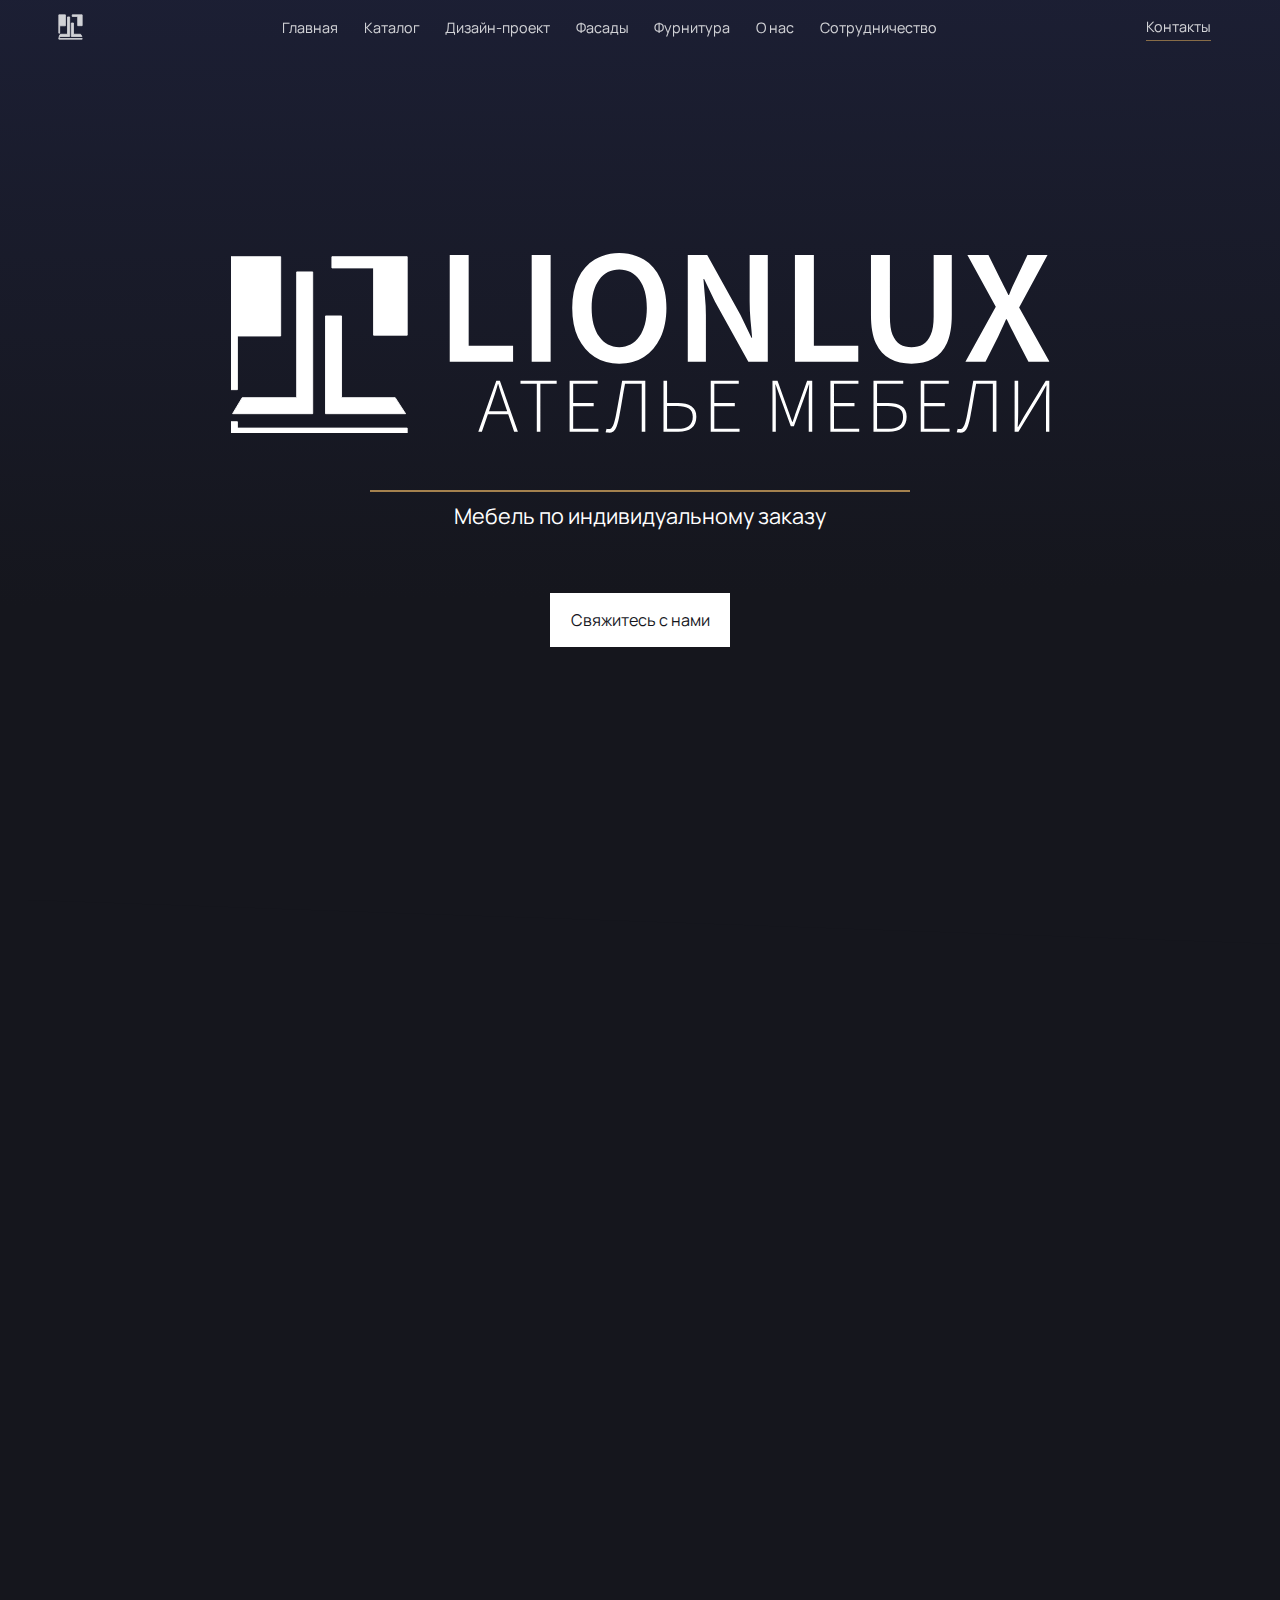
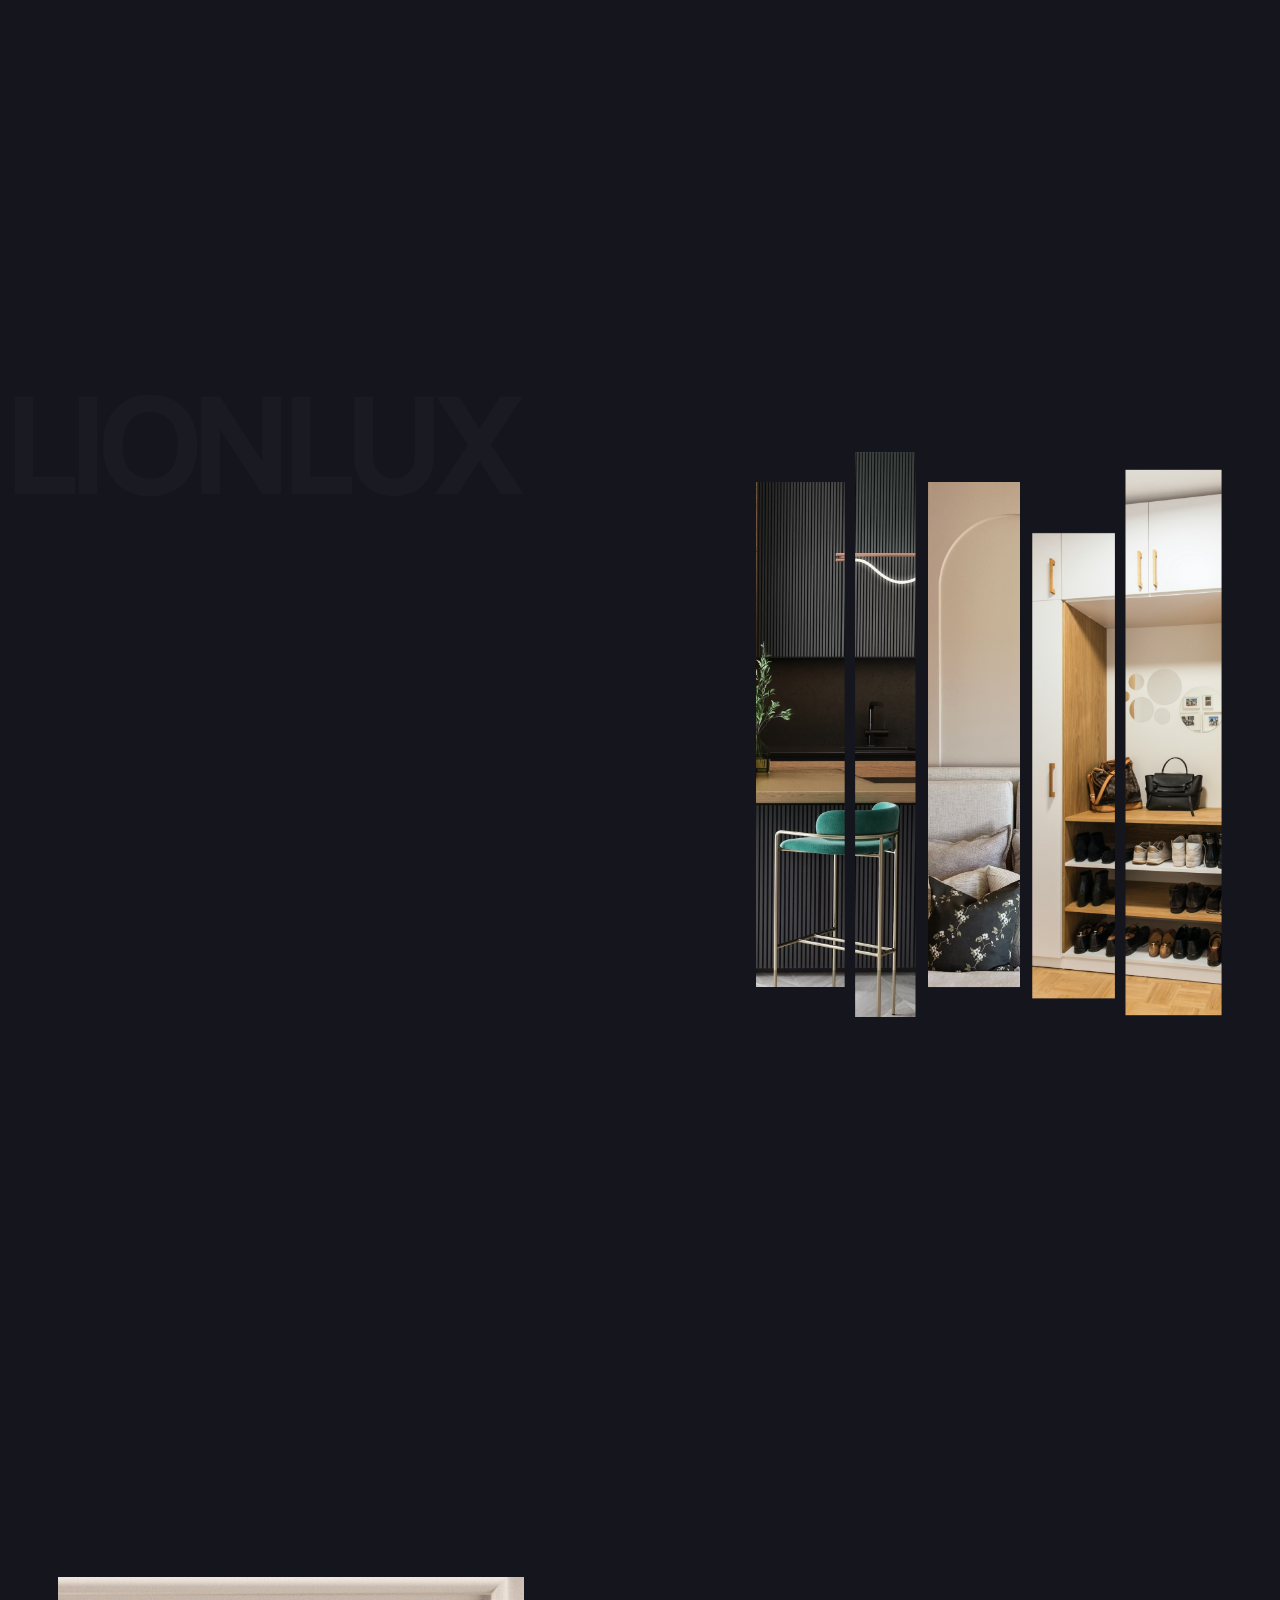
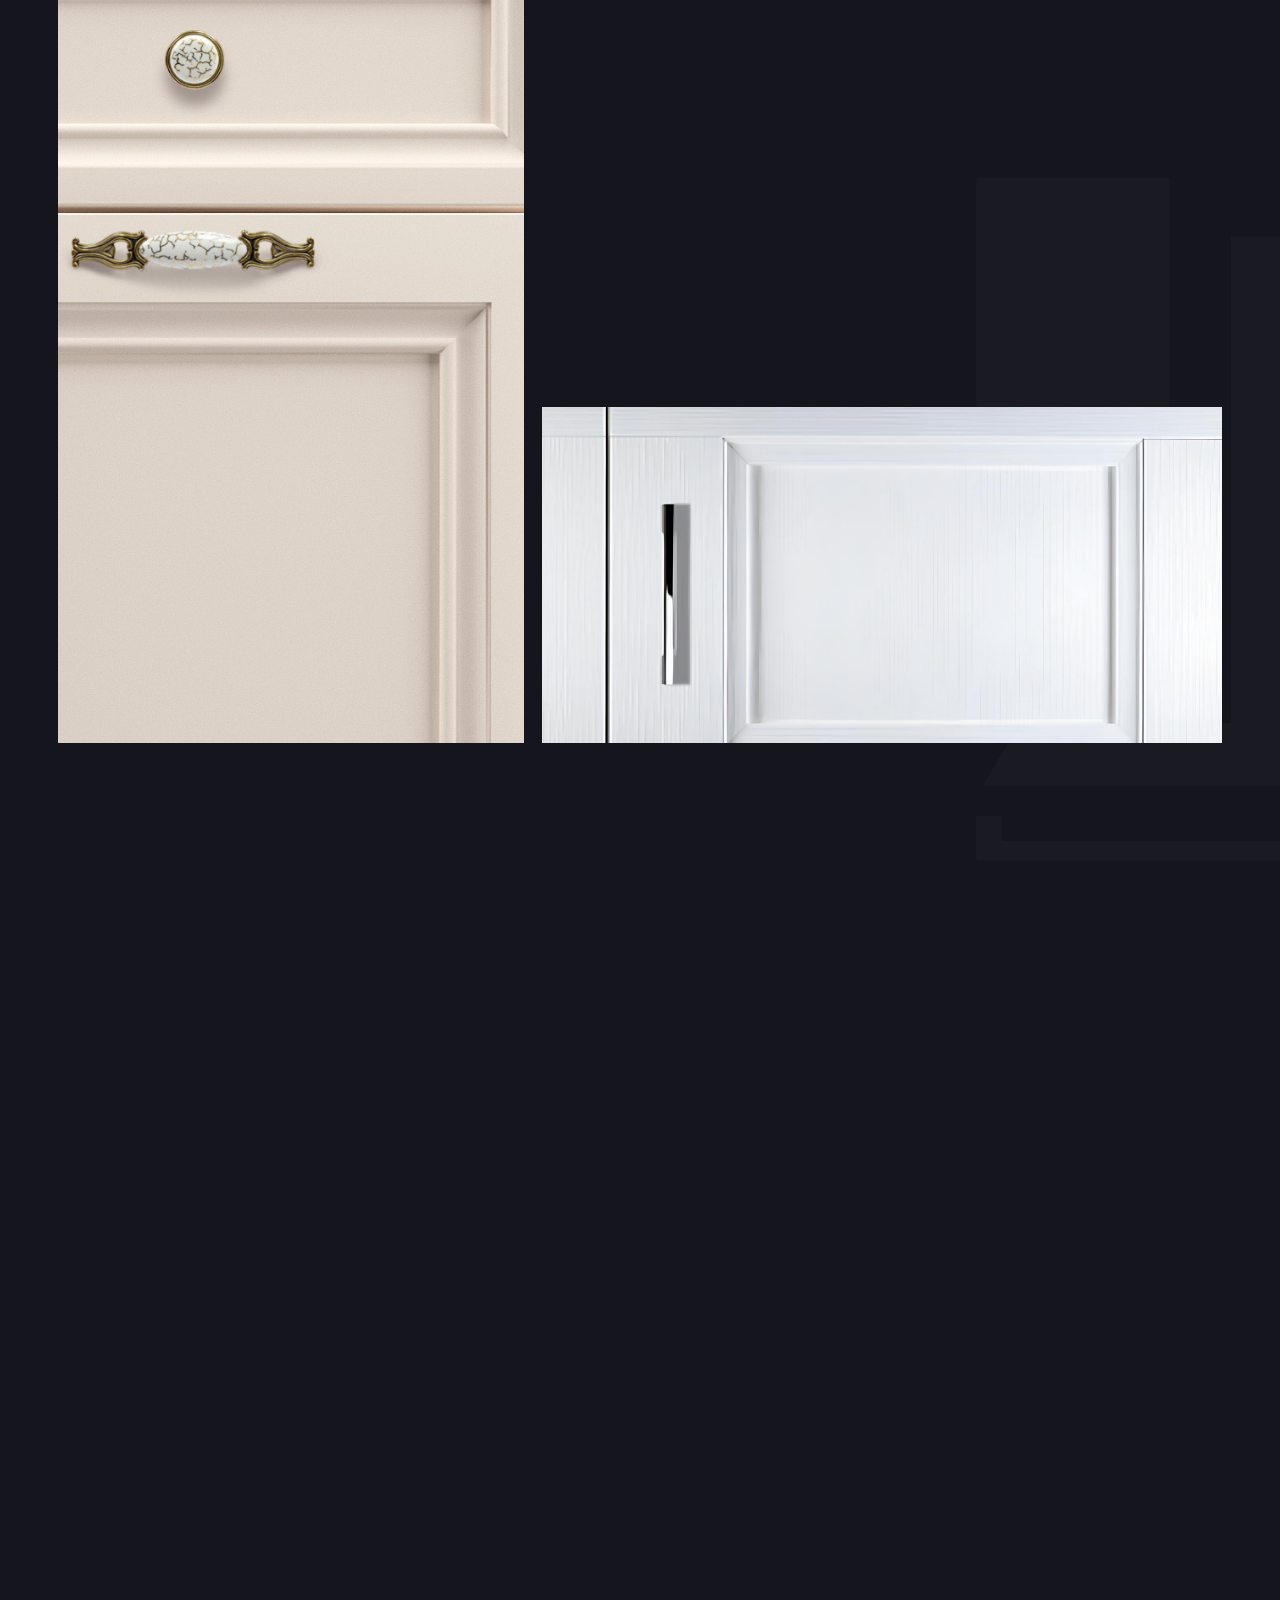
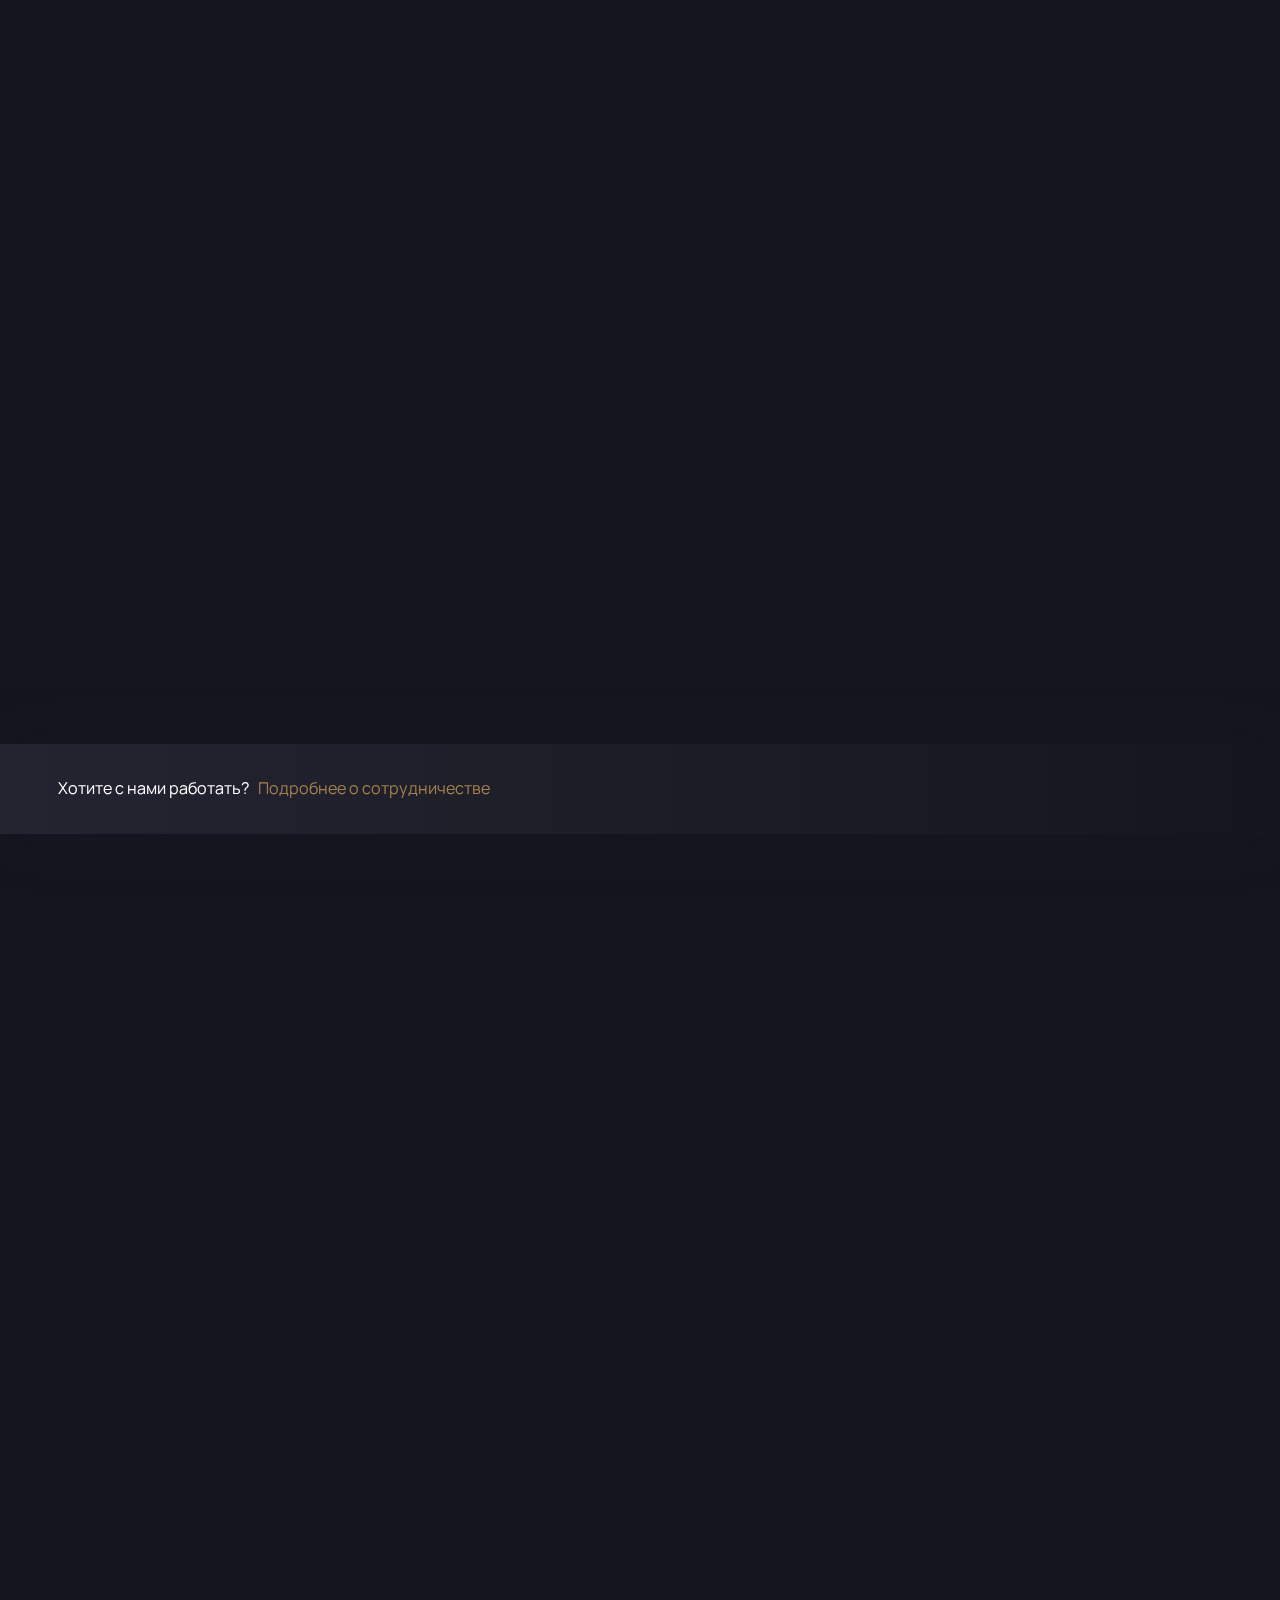
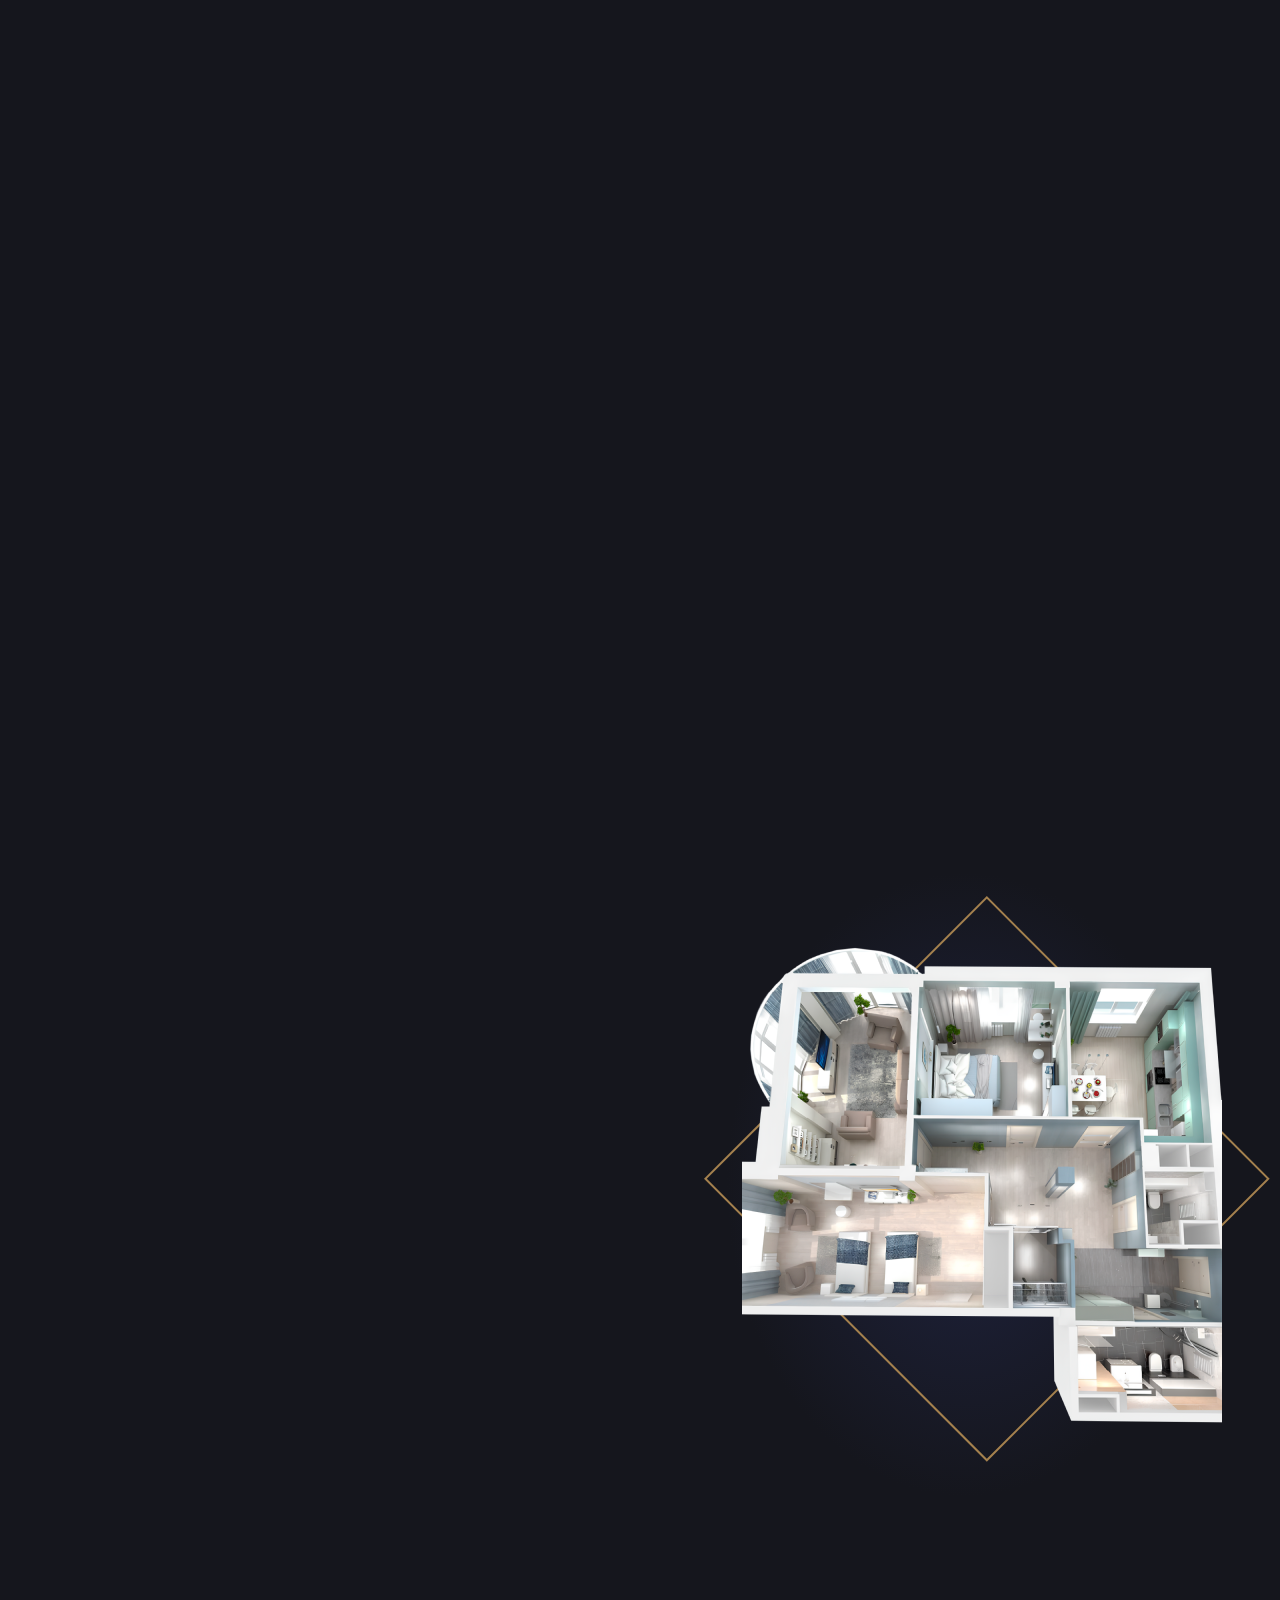
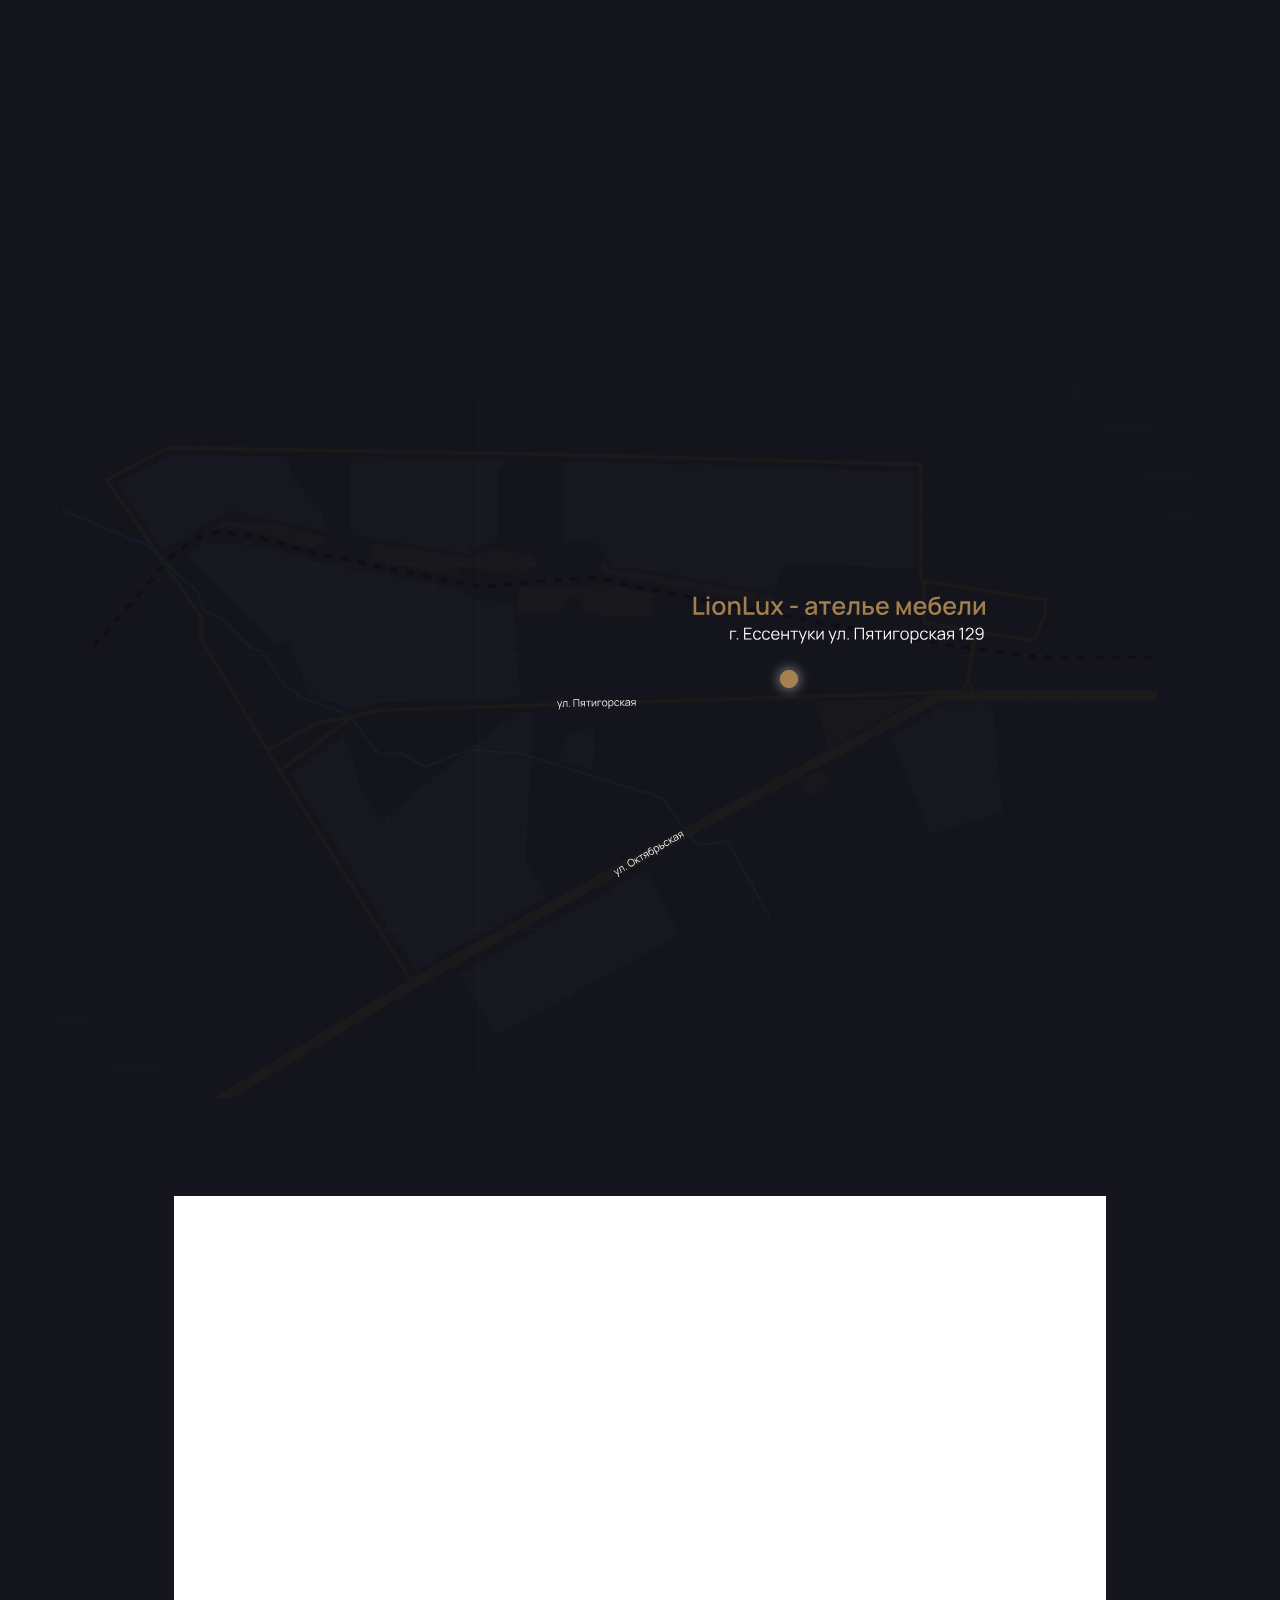
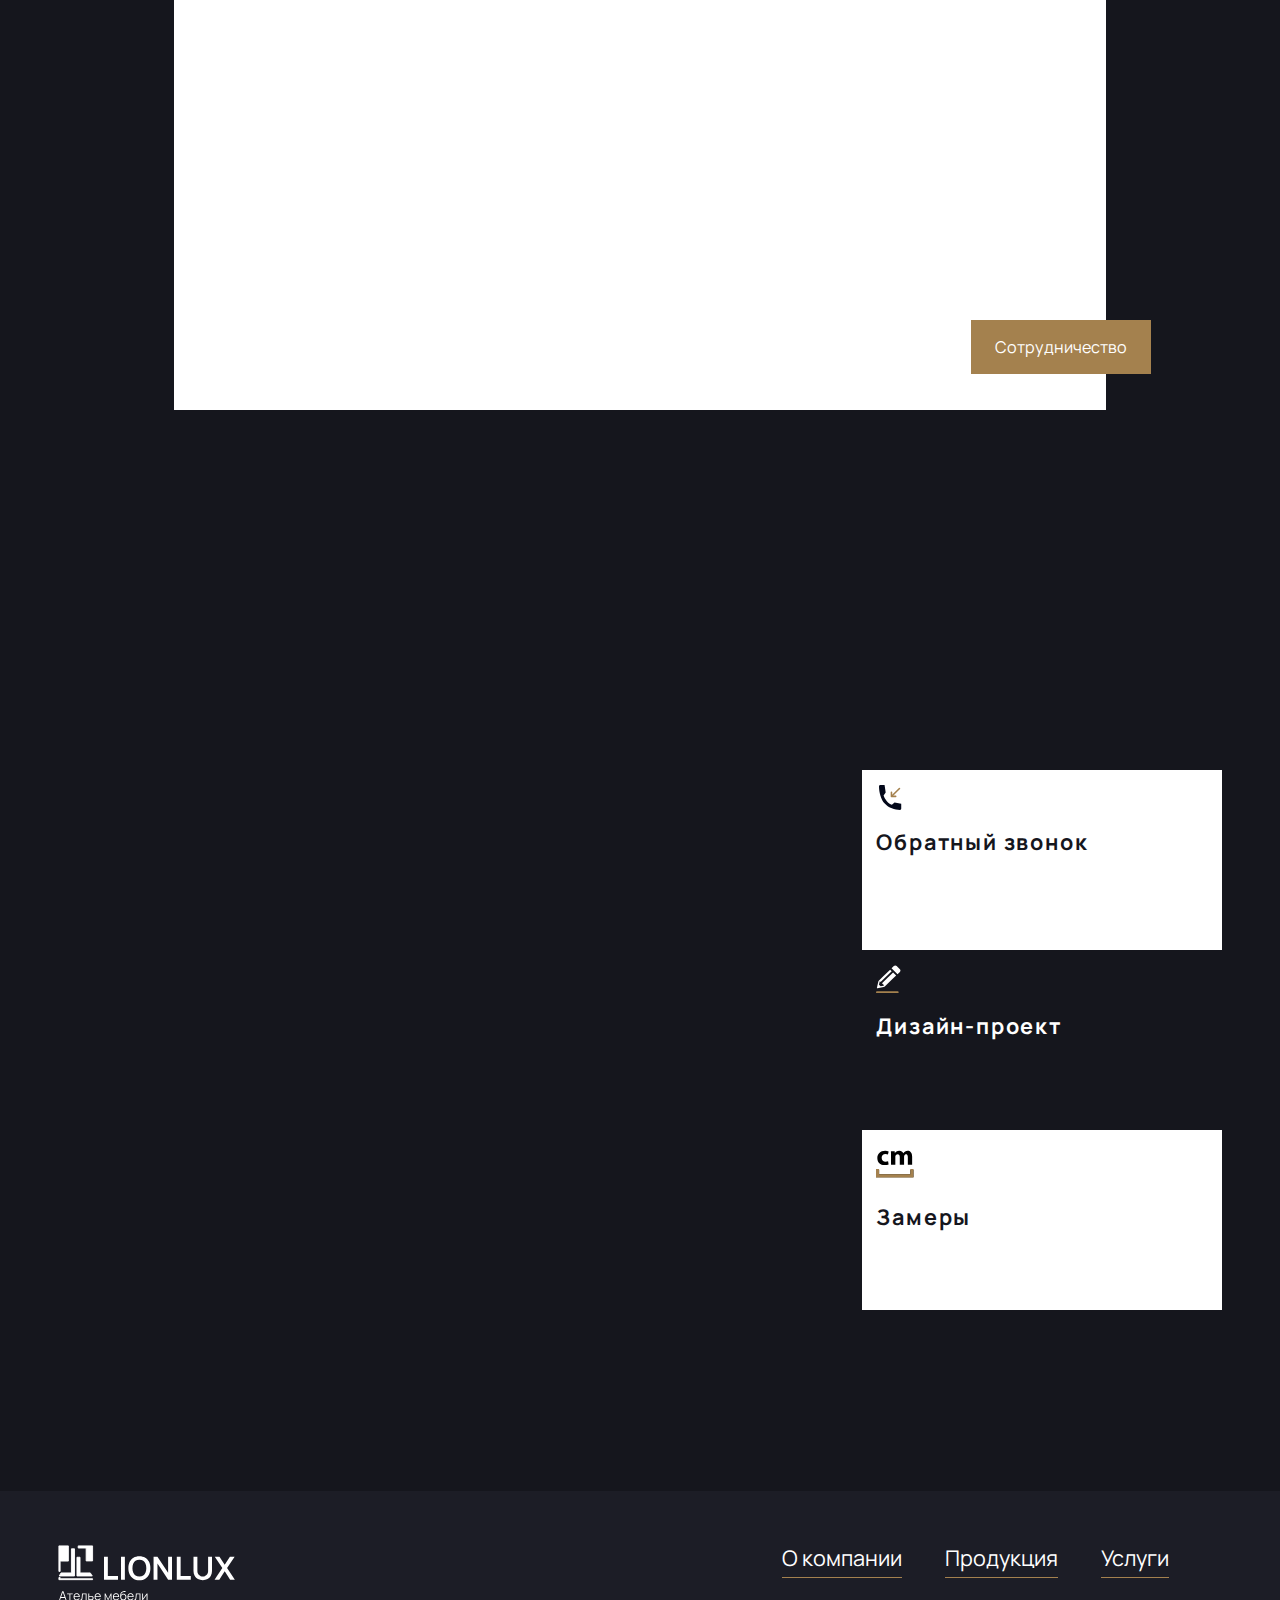
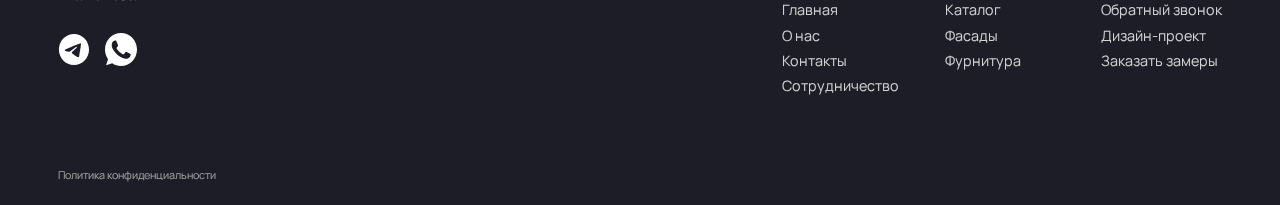
==== commit abf81e94: "кнопки соц. сетей" ====
--- a/index.html
+++ b/index.html
@@ -415,6 +415,16 @@
                                 <span href="https://yandex.ru/maps/-/CDc~BDno" target="_blank">Пн-сб: 09:00 - 18:00.</span>
                             </li>
                         </ul>
+                        
+                        <div class="contacts_socials contacts_first animated_fadeup">
+                            <a href="https://t.me/+79280084545" target="_blank">
+                                <img src="src/img/tg.svg" alt="">
+                            </a>
+                            
+                            <a href="https://wa.me/79280084545" target="_blank">
+                                <img src="src/img/ws.svg" alt="">
+                            </a>
+                        </div>
 
                         <h3 class="animated_fadeup">г. Ногинск, Московская область</h3>
 
@@ -445,11 +455,11 @@
                         </ul>
 
                         <div class="contacts_socials animated_fadeup">
-                            <a href="https://t.me/+79280084545" target="_blank">
+                            <a href="https://t.me/+79331772626" target="_blank">
                                 <img src="src/img/tg.svg" alt="">
                             </a>
                             
-                            <a href="https://wa.me/79280084545" target="_blank">
+                            <a href="https://wa.me/79331772626" target="_blank">
                                 <img src="src/img/ws.svg" alt="">
                             </a>
                         </div>
--- a/style.css
+++ b/style.css
@@ -1836,6 +1836,9 @@
       -ms-transform: translateY(-0.5rem);
           transform: translateY(-0.5rem);
 }
+.main .contacts_socials.contacts_first {
+  margin-bottom: 4.8rem;
+}
 .main .service .container {
   display: -webkit-box;
   display: -ms-flexbox;
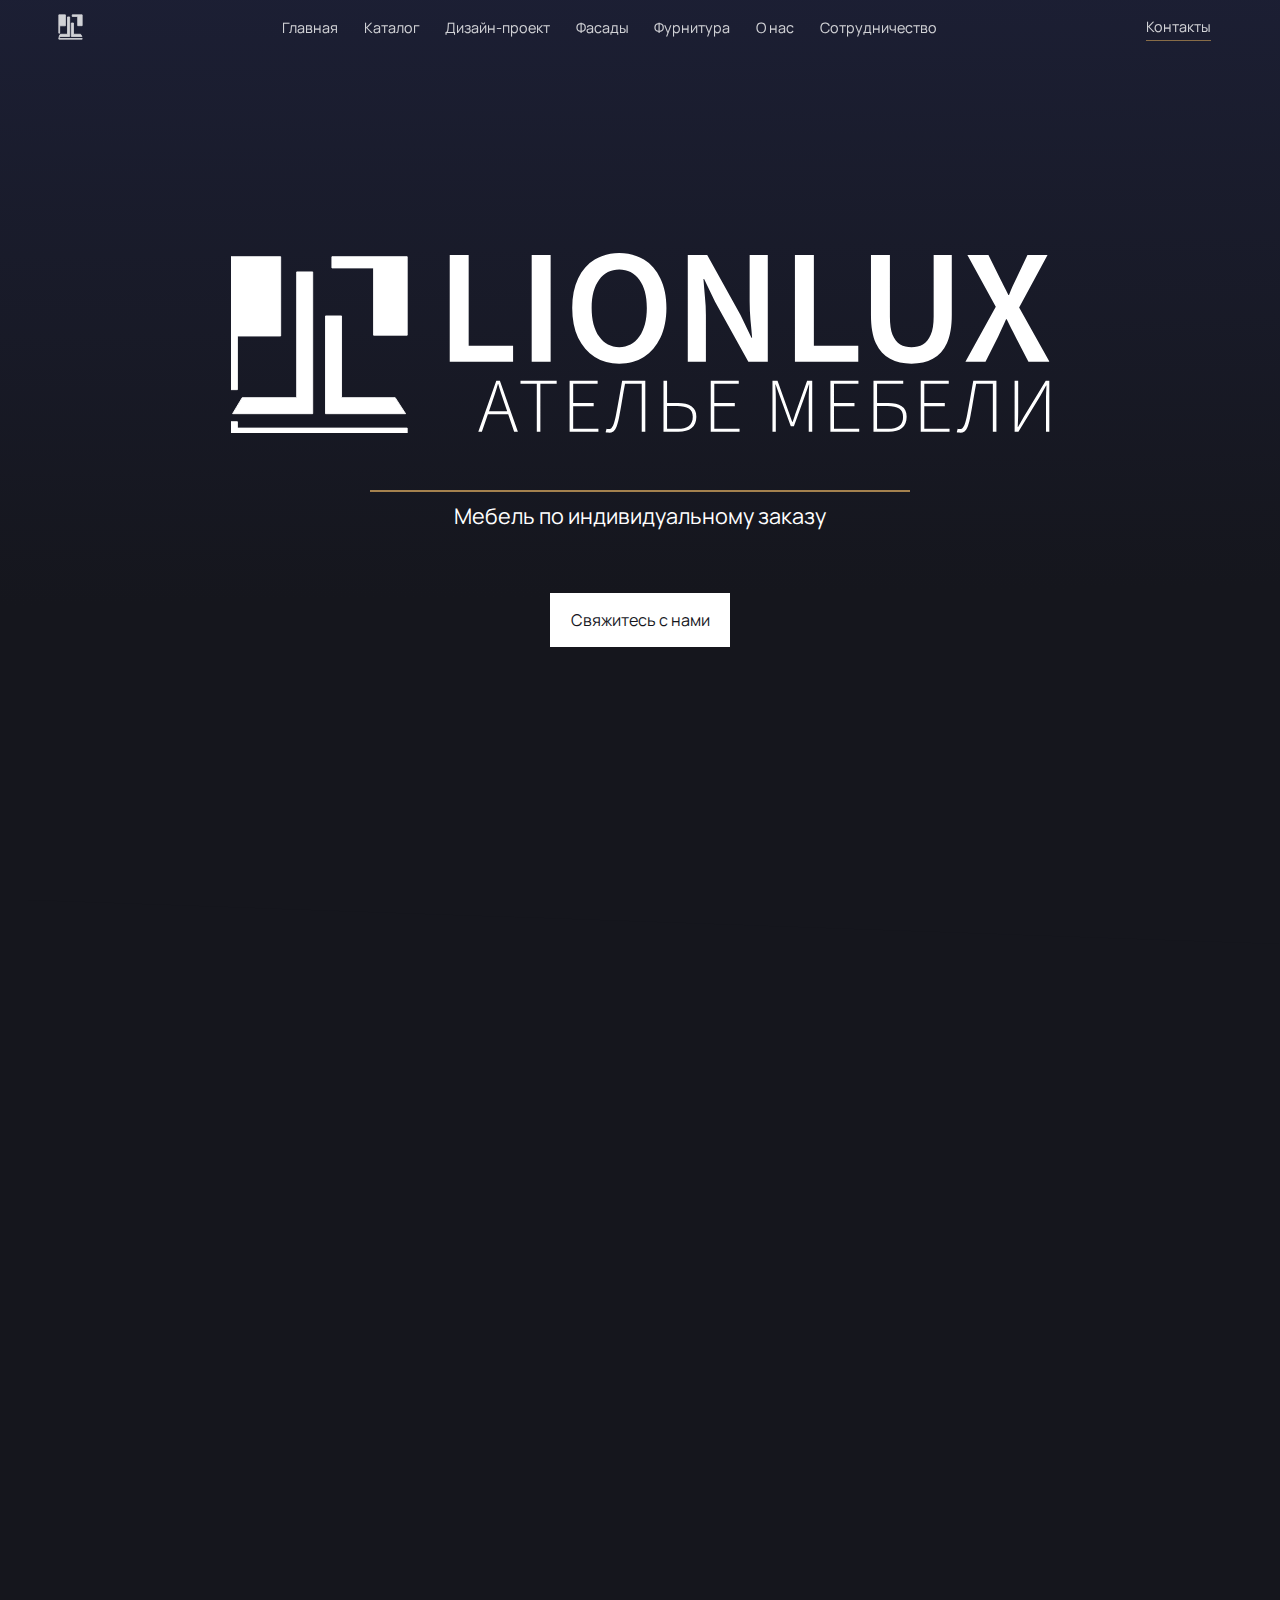
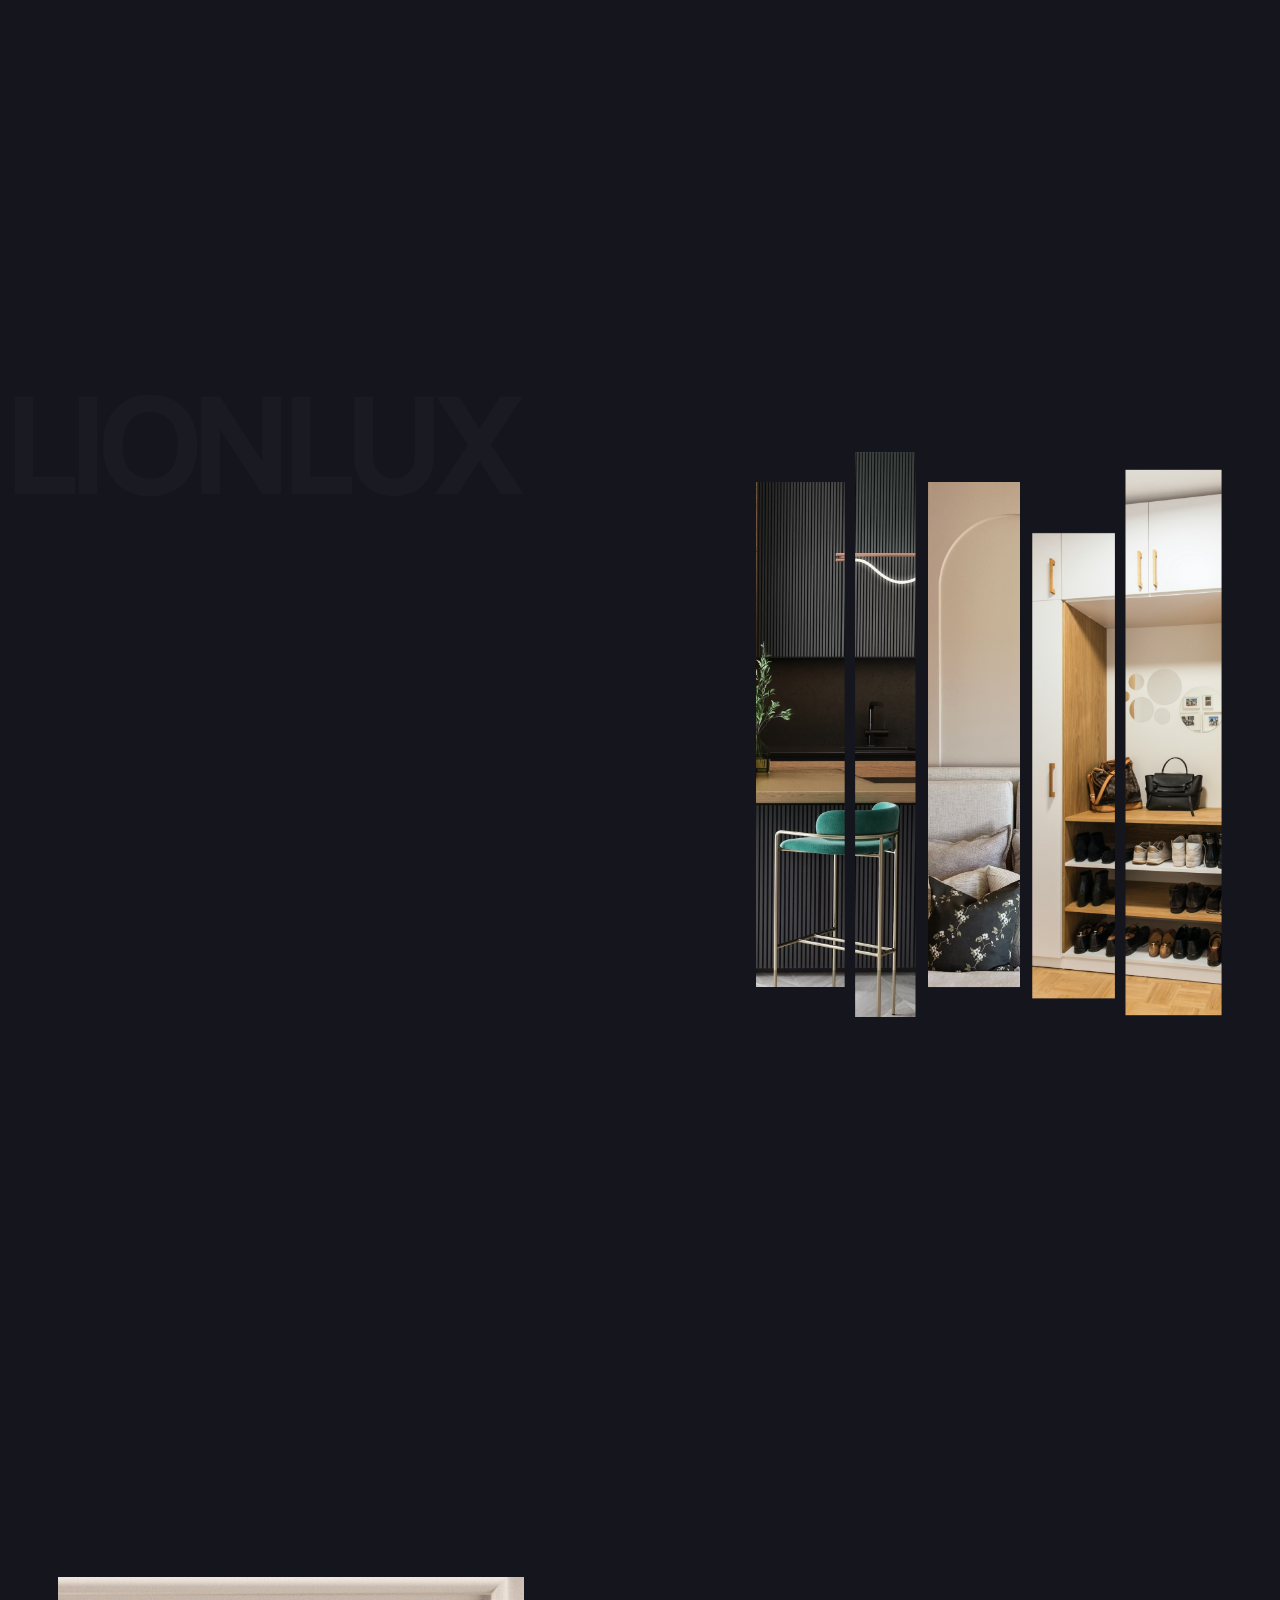
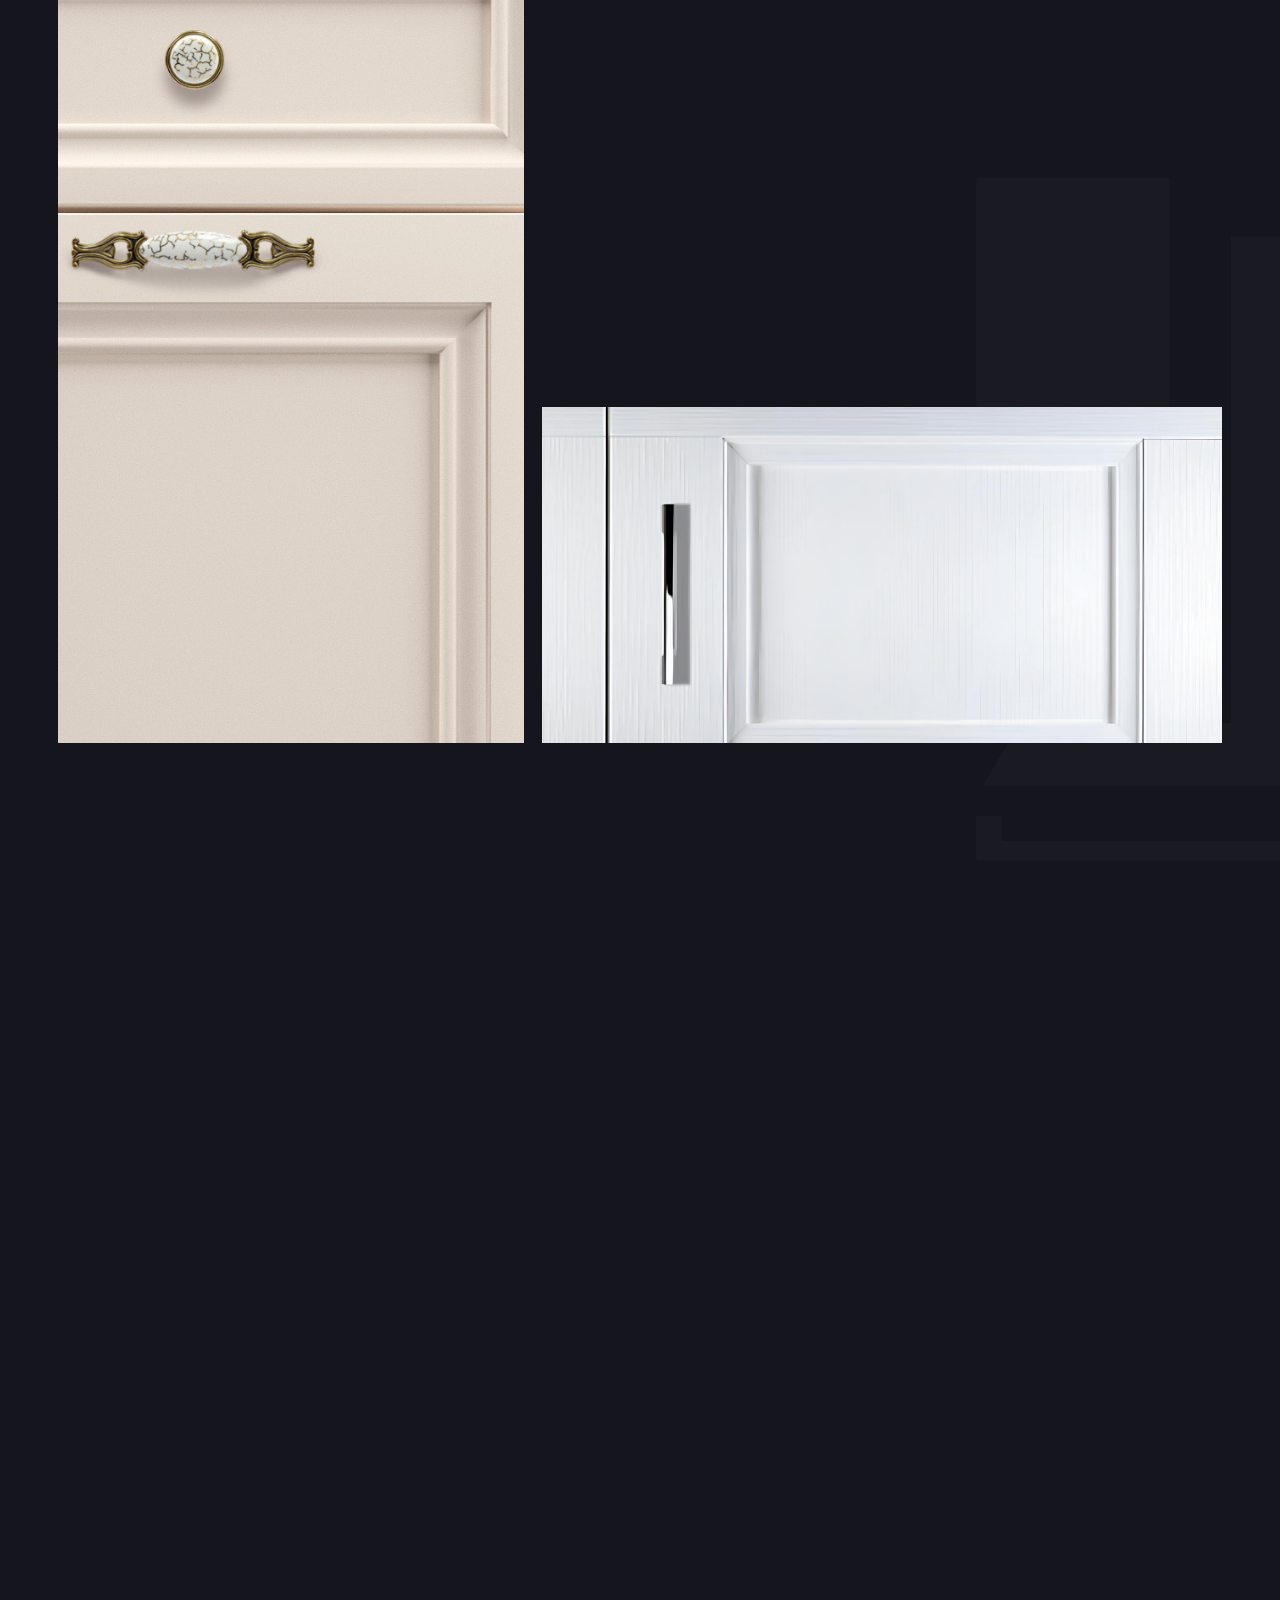
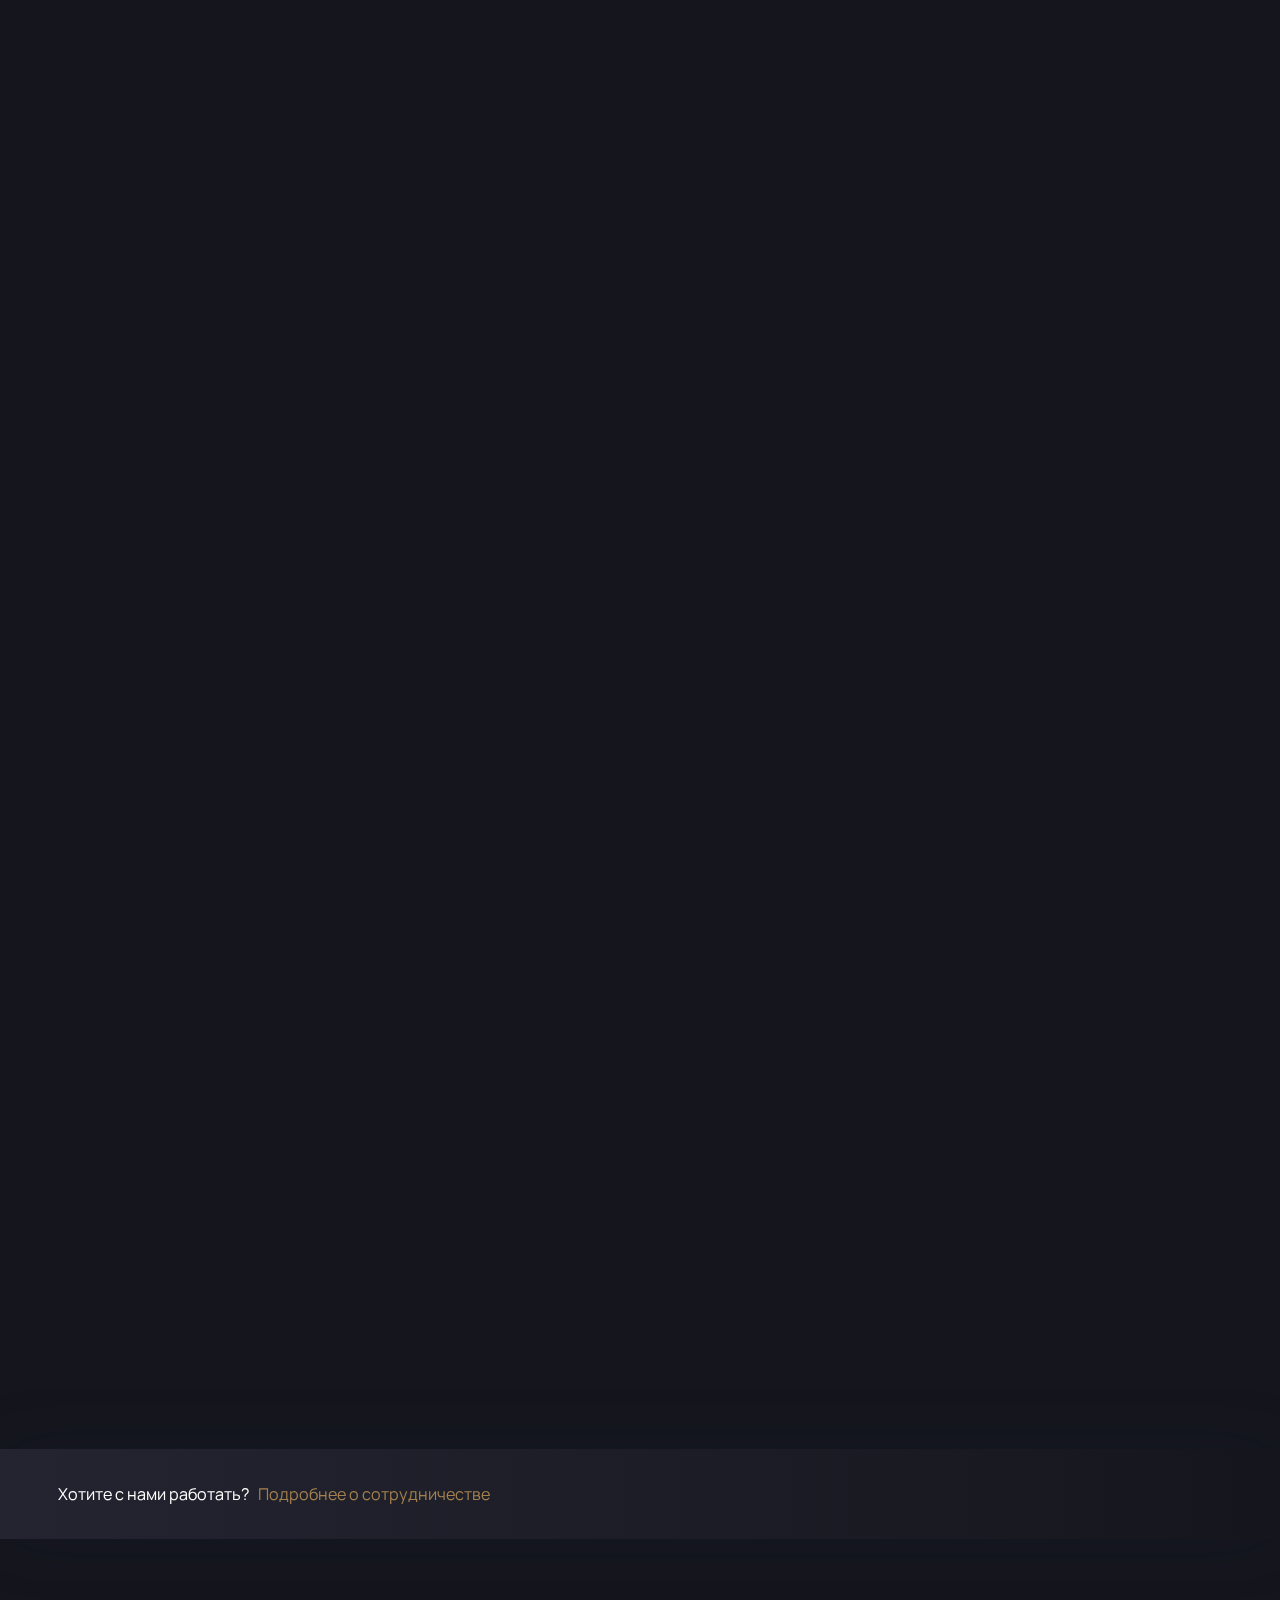
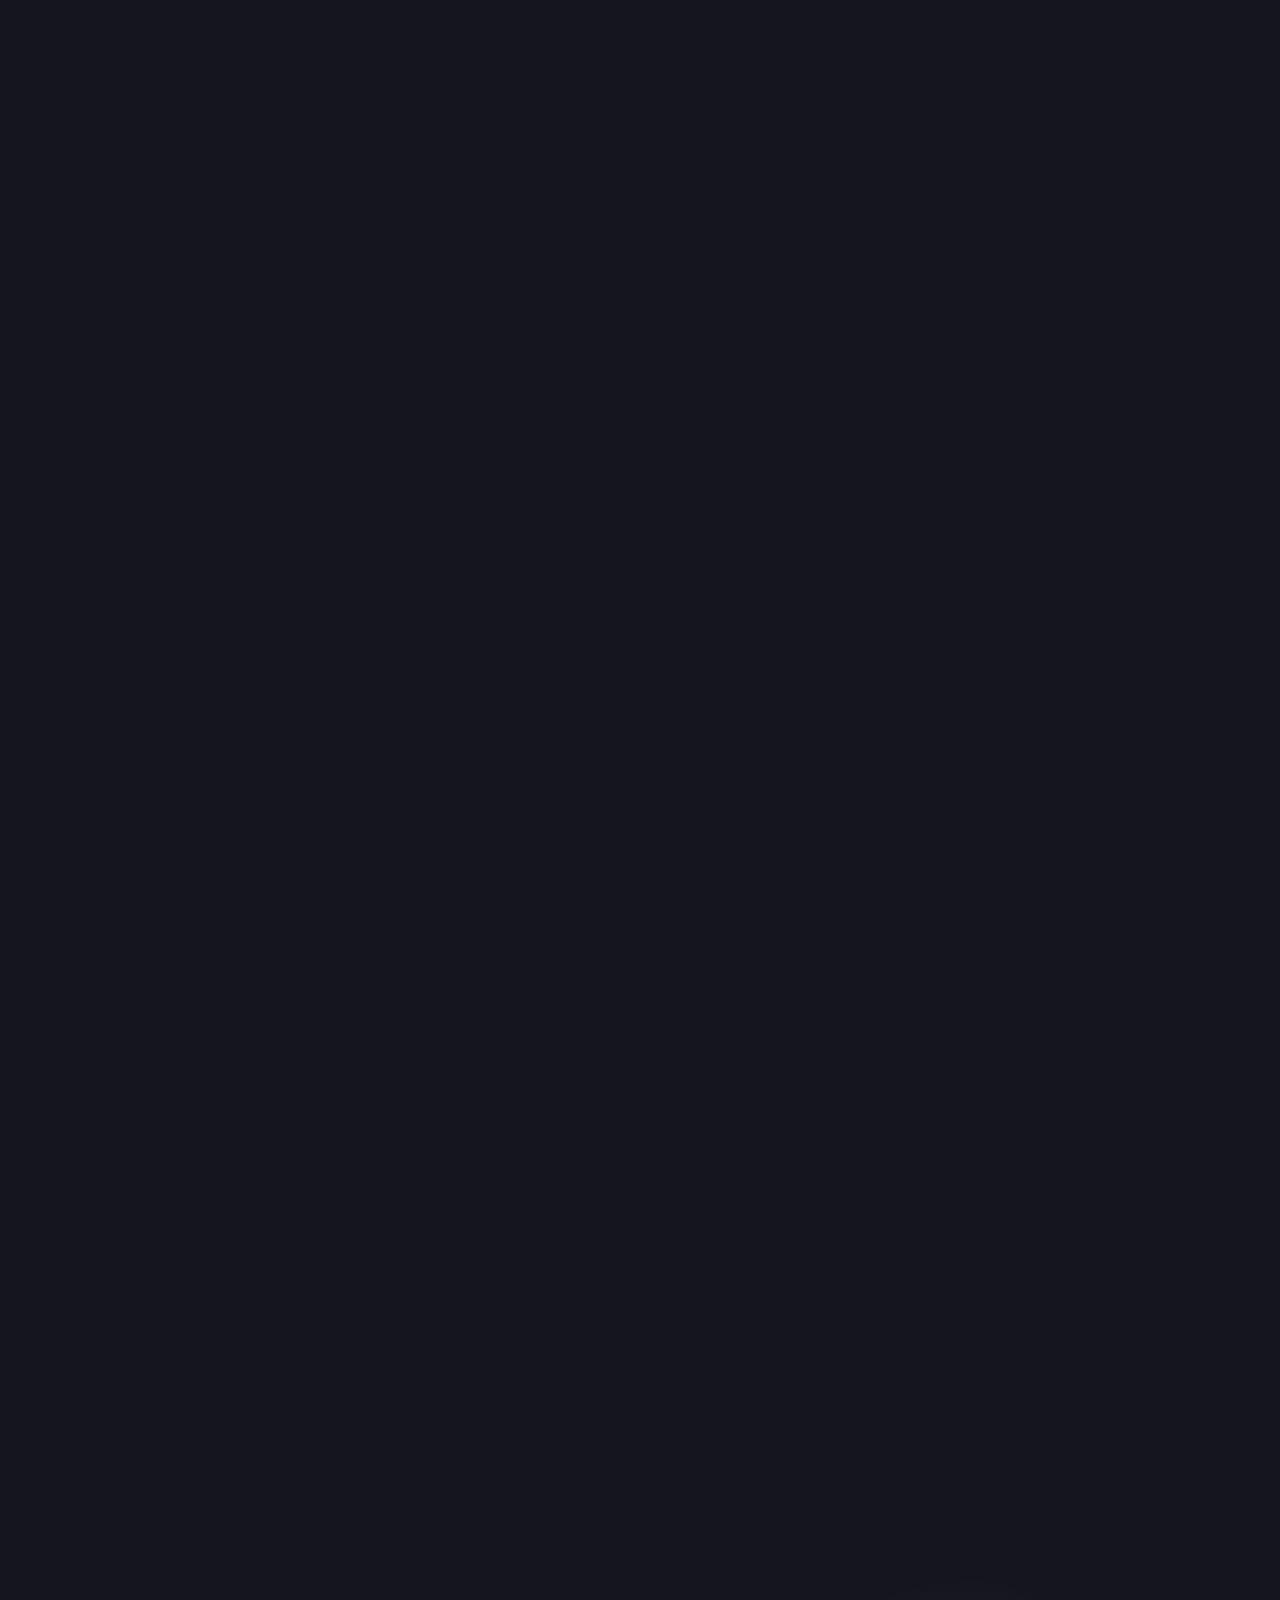
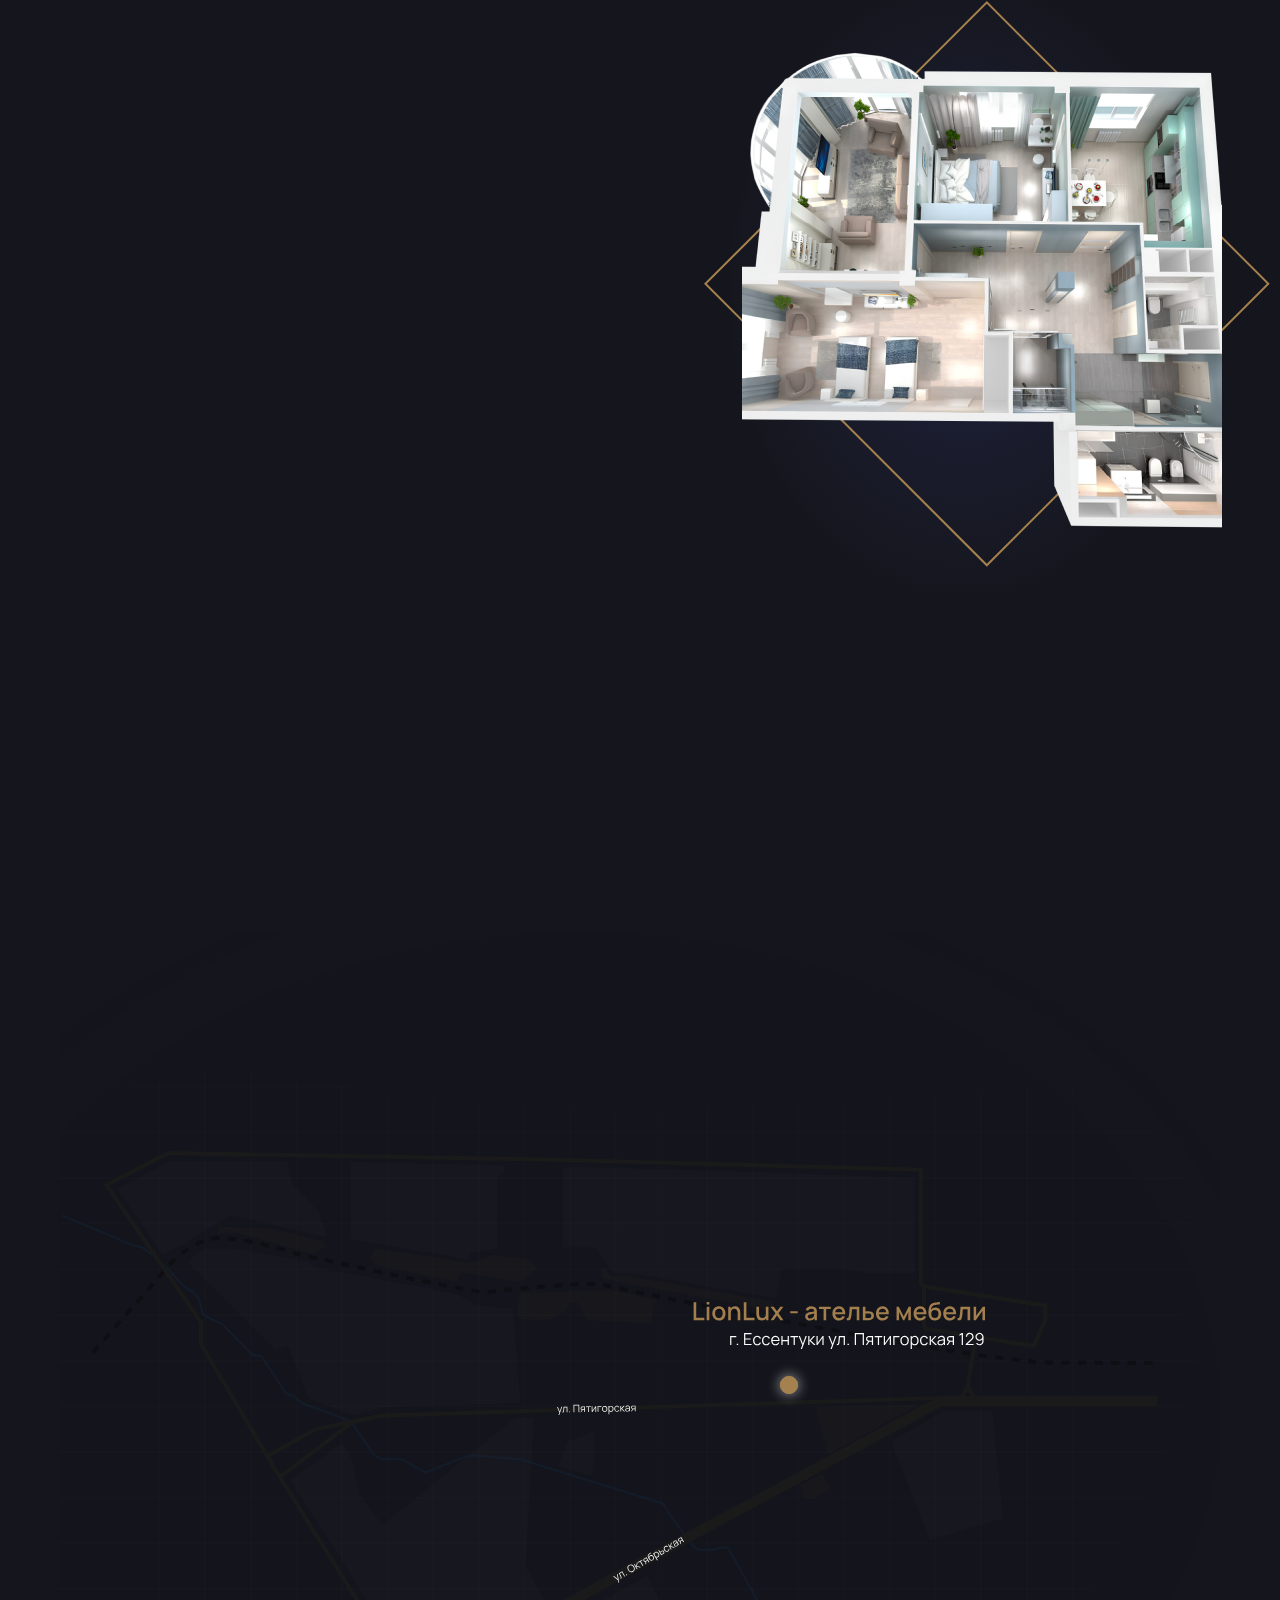
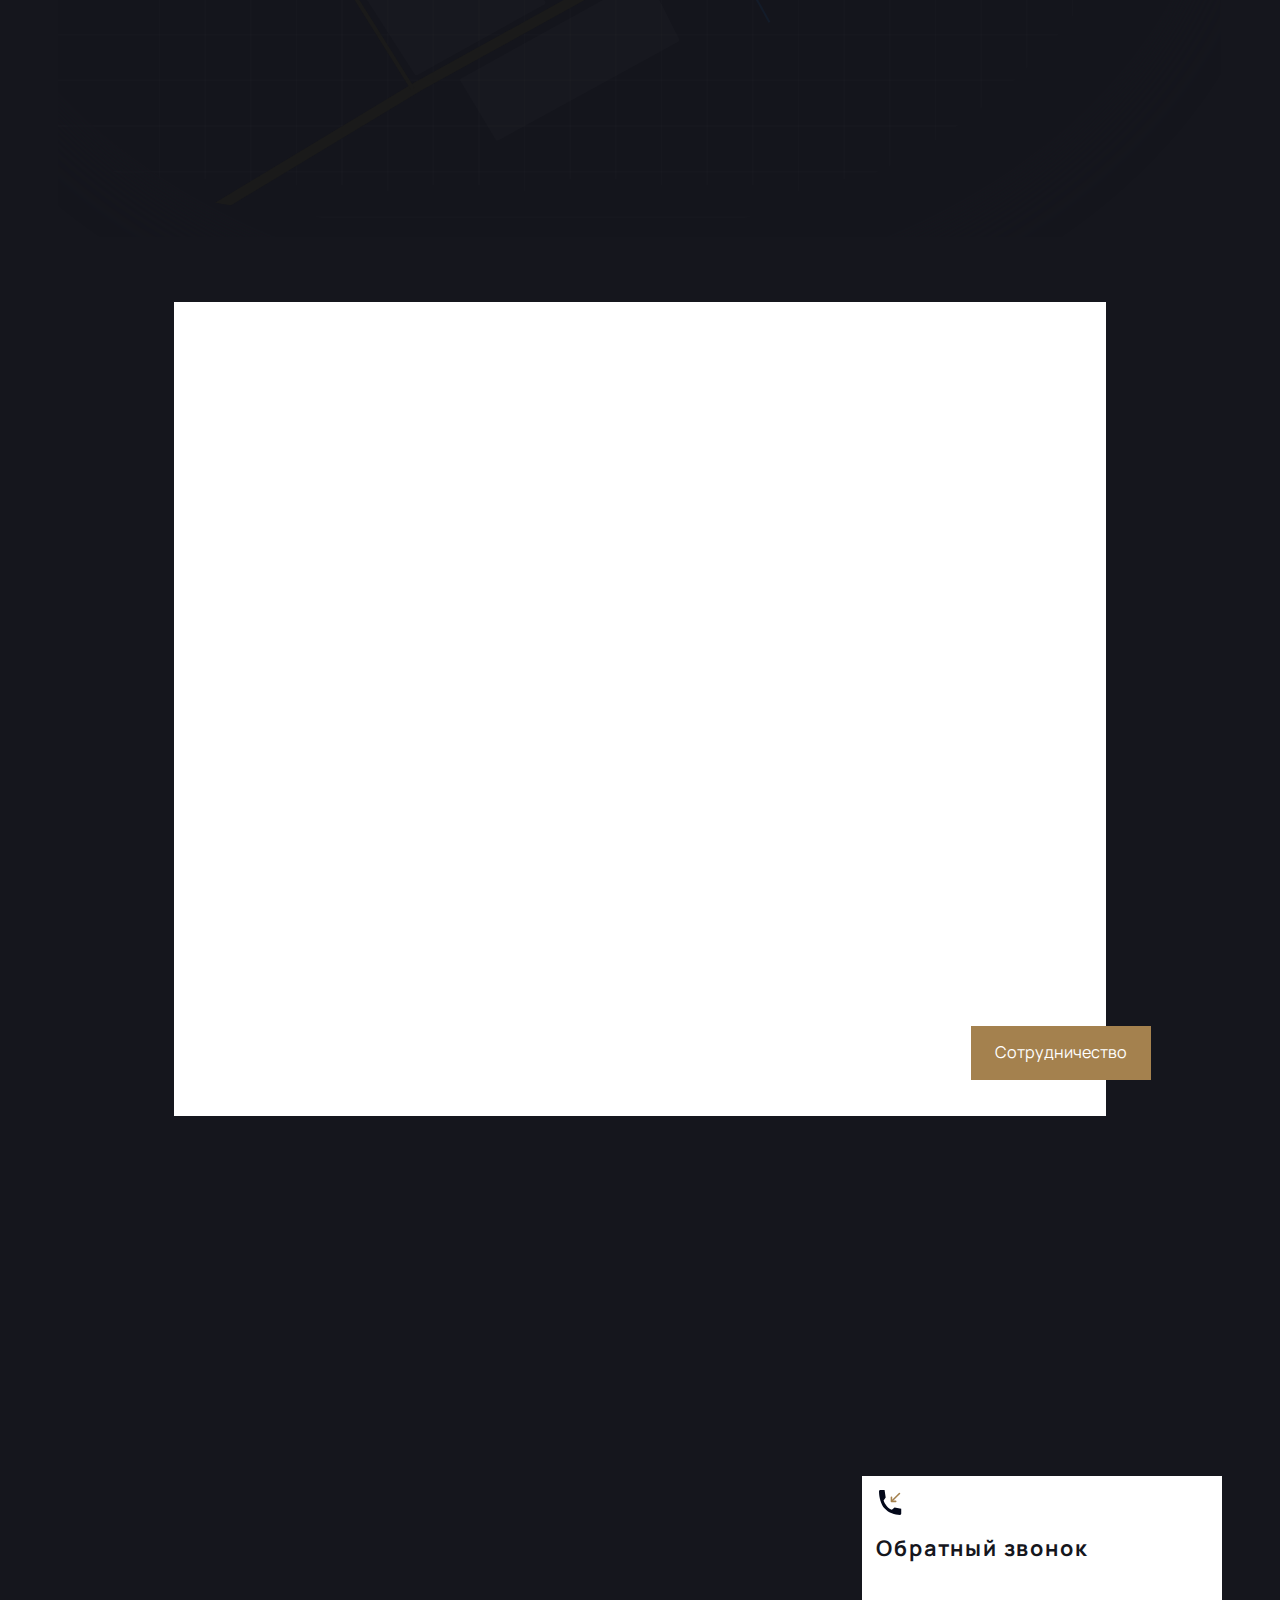
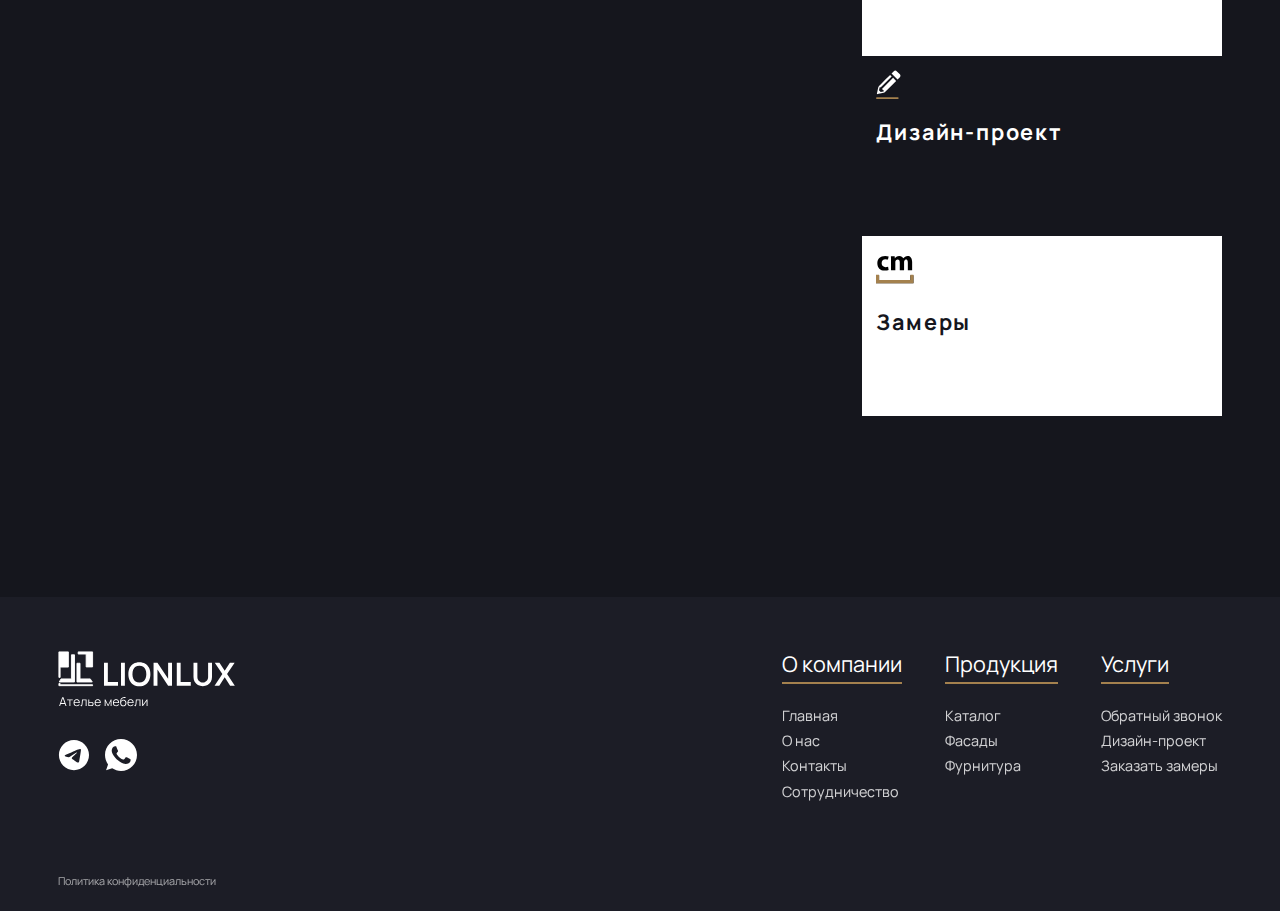
==== commit b17027b1: "правки партнеры" ====
--- a/index.html
+++ b/index.html
@@ -288,15 +288,22 @@
 
                     <div class="partners_wrapper-inner container">
                         <a href="https://www.egger-russia.ru/" target="_blank" class="partners_wrapper-card">
-                            <img src="src/img/egger.svg" alt="" class="partners_wrapper_inne-card">
+                            <img src="src/img/egger.svg" alt="" class="partners_wrapper_inner-card">
+                            <p></p>
                         </a>
 
                         <a href="https://taurus-botanica.ru/catalog" target="_blank" class="partners_wrapper-card">
-                            <img src="src/img/botanica.svg" alt="" class="partners_wrapper_inne-card" style="width: 70%;">
+                            <img src="src/img/botanica.svg" alt="" class="partners_wrapper_inner-card" style="width: 70%;">
+                            <p>Кухонные столешницы</p>
                         </a>
 
                         <a href="https://arbor-nova.ru/" target="_blank" class="partners_wrapper-card">
-                            <img src="src/img/arbor.svg" alt="" class="partners_wrapper_inne-card">
+                            <img src="src/img/arbor.svg" alt="" class="partners_wrapper_inner-card">
+                            <p></p>
+                        </a>
+                        <a href="https://interstone.uz/catalog" target="_blank" class="partners_wrapper-card">
+                            <img src="src/img/grandex.svg" alt="" class="partners_wrapper_inner-card">
+                            <p>Искусственный камень. Столешницы</p>
                         </a>
                     </div>
                     
@@ -309,10 +316,22 @@
 
                     <div class="partners_wrapper-inner container">
                         <a href="https://www.blum.com/md/ru/" target="_blank" class="partners_wrapper-card">
-                            <img src="src/img/blum.svg" alt="" class="partners_wrapper_inne-card">
-                        </a>
-                        <a href="https://gtv-meridian.ru/catalog/mebelnaya_furnitura/" target="_blank" class="partners_wrapper-card">
+                            <img src="src/img/blum.svg" alt="" class="partners_wrapper_inner-card">
+                        </a>
+                        <!-- <a href="https://gtv-meridian.ru/catalog/mebelnaya_furnitura/" target="_blank" class="partners_wrapper-card">
                             <img src="src/img/gtv.svg" alt="" class="partners_wrapper_inner-card">
+                        </a> -->
+                        <a href="https://inoxa.it/en" target="_blank" class="partners_wrapper-card">
+                            <img src="src/img/Inoxa.svg" alt="" class="partners_wrapper_inner-card">
+                            <p>Сушки для посуды</p>
+                        </a>
+                        <a href="https://umm-tehno.ru/" target="_blank" class="partners_wrapper-card">
+                            <img src="src/img/umm.svg" alt="" class="partners_wrapper_inner-card">
+                            <p>Корзины. Выдвижные элементы</p>
+                        </a>
+                        <a href="https://aq-solution.com/" target="_blank" class="partners_wrapper-card">
+                            <img src="src/img/aq.svg" alt="" class="partners_wrapper_inner-card">
+                            <p>Мебельная фурнитура</p>
                         </a>
                     </div>
                 </div>
--- a/style.css
+++ b/style.css
@@ -1483,7 +1483,8 @@
           justify-content: center;
   background-color: transparent;
   width: 100%;
-  height: 20rem;
+  height: 25rem;
+  padding: 2rem;
   margin: 3.6rem 2rem;
   -webkit-transition: all 0.2s ease-in-out;
   transition: all 0.2s ease-in-out;
@@ -1497,6 +1498,19 @@
 .main .partners_wrapper-card img {
   max-width: 100%;
   width: 35rem;
+}
+.main .partners_wrapper-card p {
+  text-align: center;
+  display: block;
+  color: #fff;
+  font-size: 1.8rem;
+  font-weight: 400;
+  opacity: 0.5;
+  background-color: transparent;
+  position: absolute;
+  bottom: 1rem;
+  left: 0rem;
+  width: 100%;
 }
 .main .partners_wrapper-inner {
   padding: 0;
@@ -2418,7 +2432,13 @@
   .main .partners_wrapper-card {
     width: 100%;
     padding: 2rem;
+    height: 15rem;
     margin: 0;
+  }
+  .main .partners_wrapper-card p {
+    font-size: 1rem;
+    line-height: 1rem;
+    bottom: 0;
   }
   .main .partners_wrapper-title {
     text-align: center;
@@ -2717,7 +2737,7 @@
   }
   .main .partners_wrapper-card {
     padding: 1rem;
-    height: 12rem;
+    height: 10rem;
   }
   .main .partners_wrapper-card img {
     width: 100%;
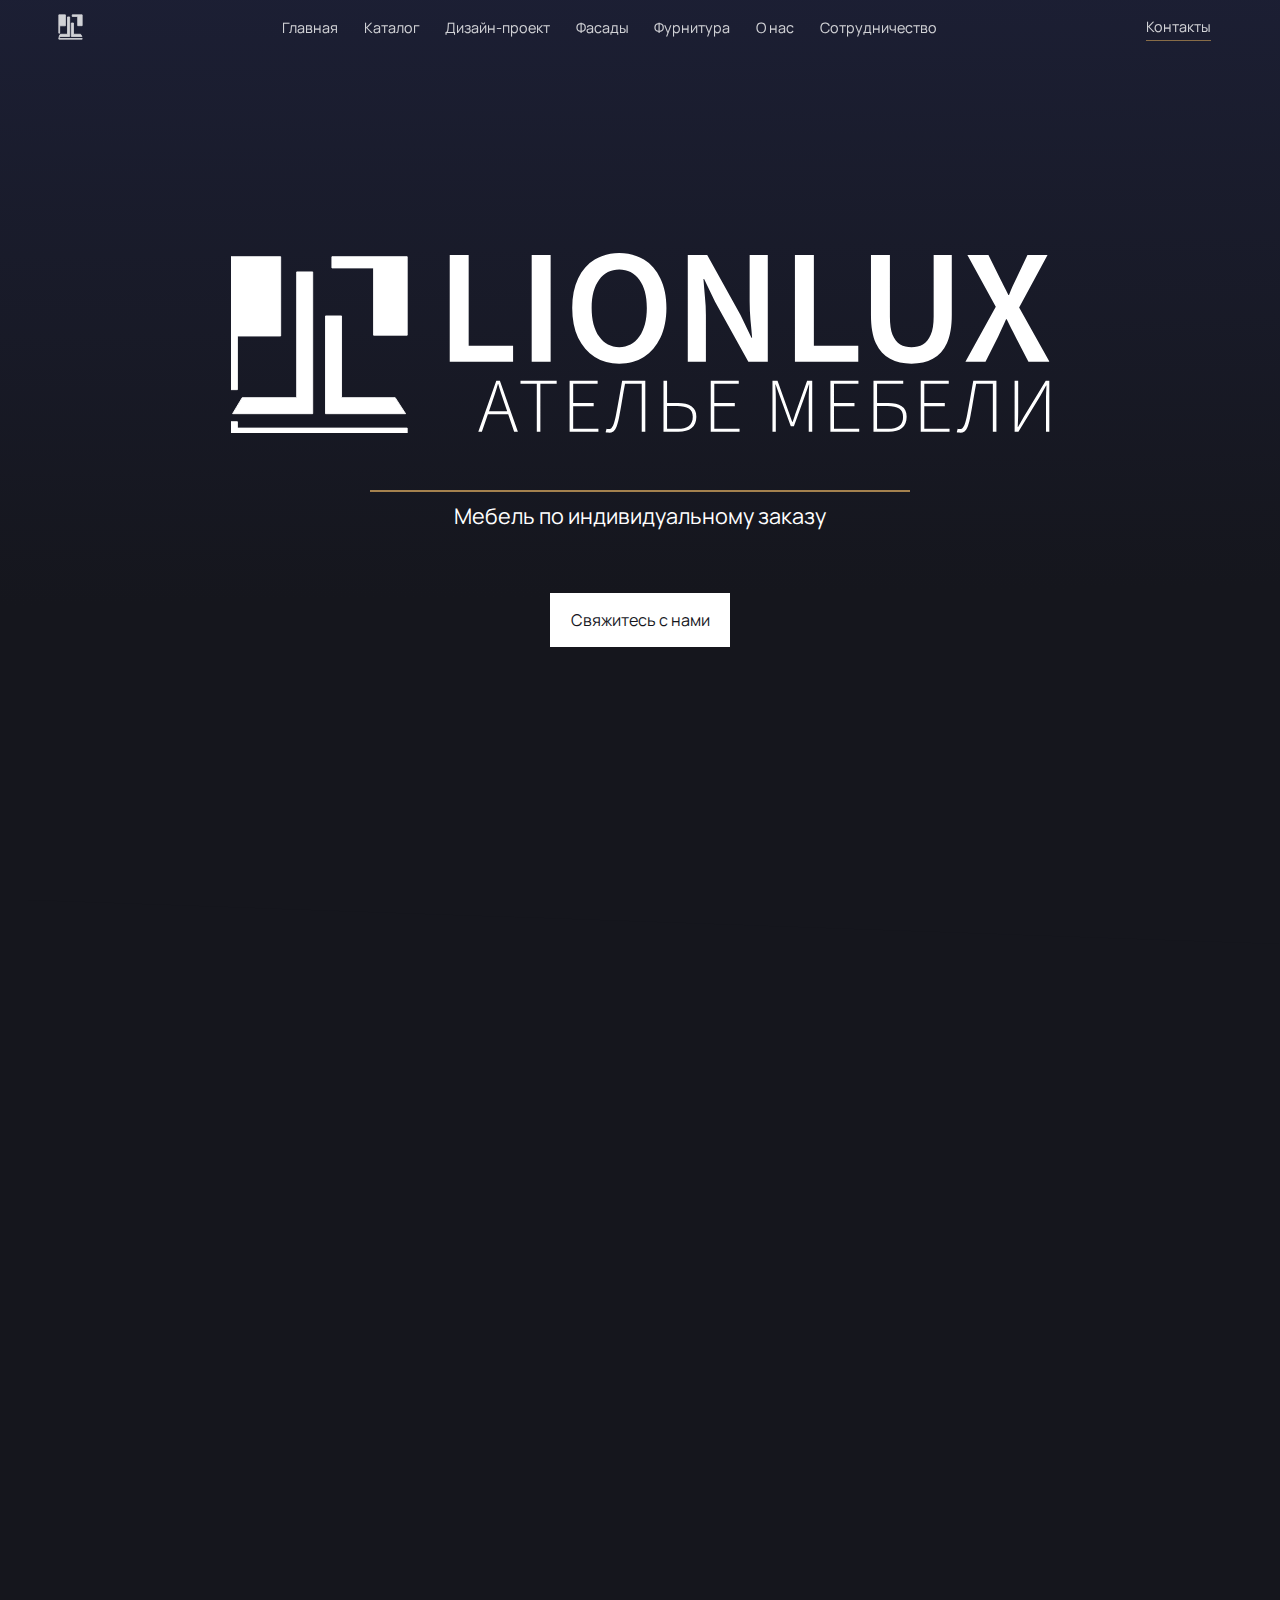
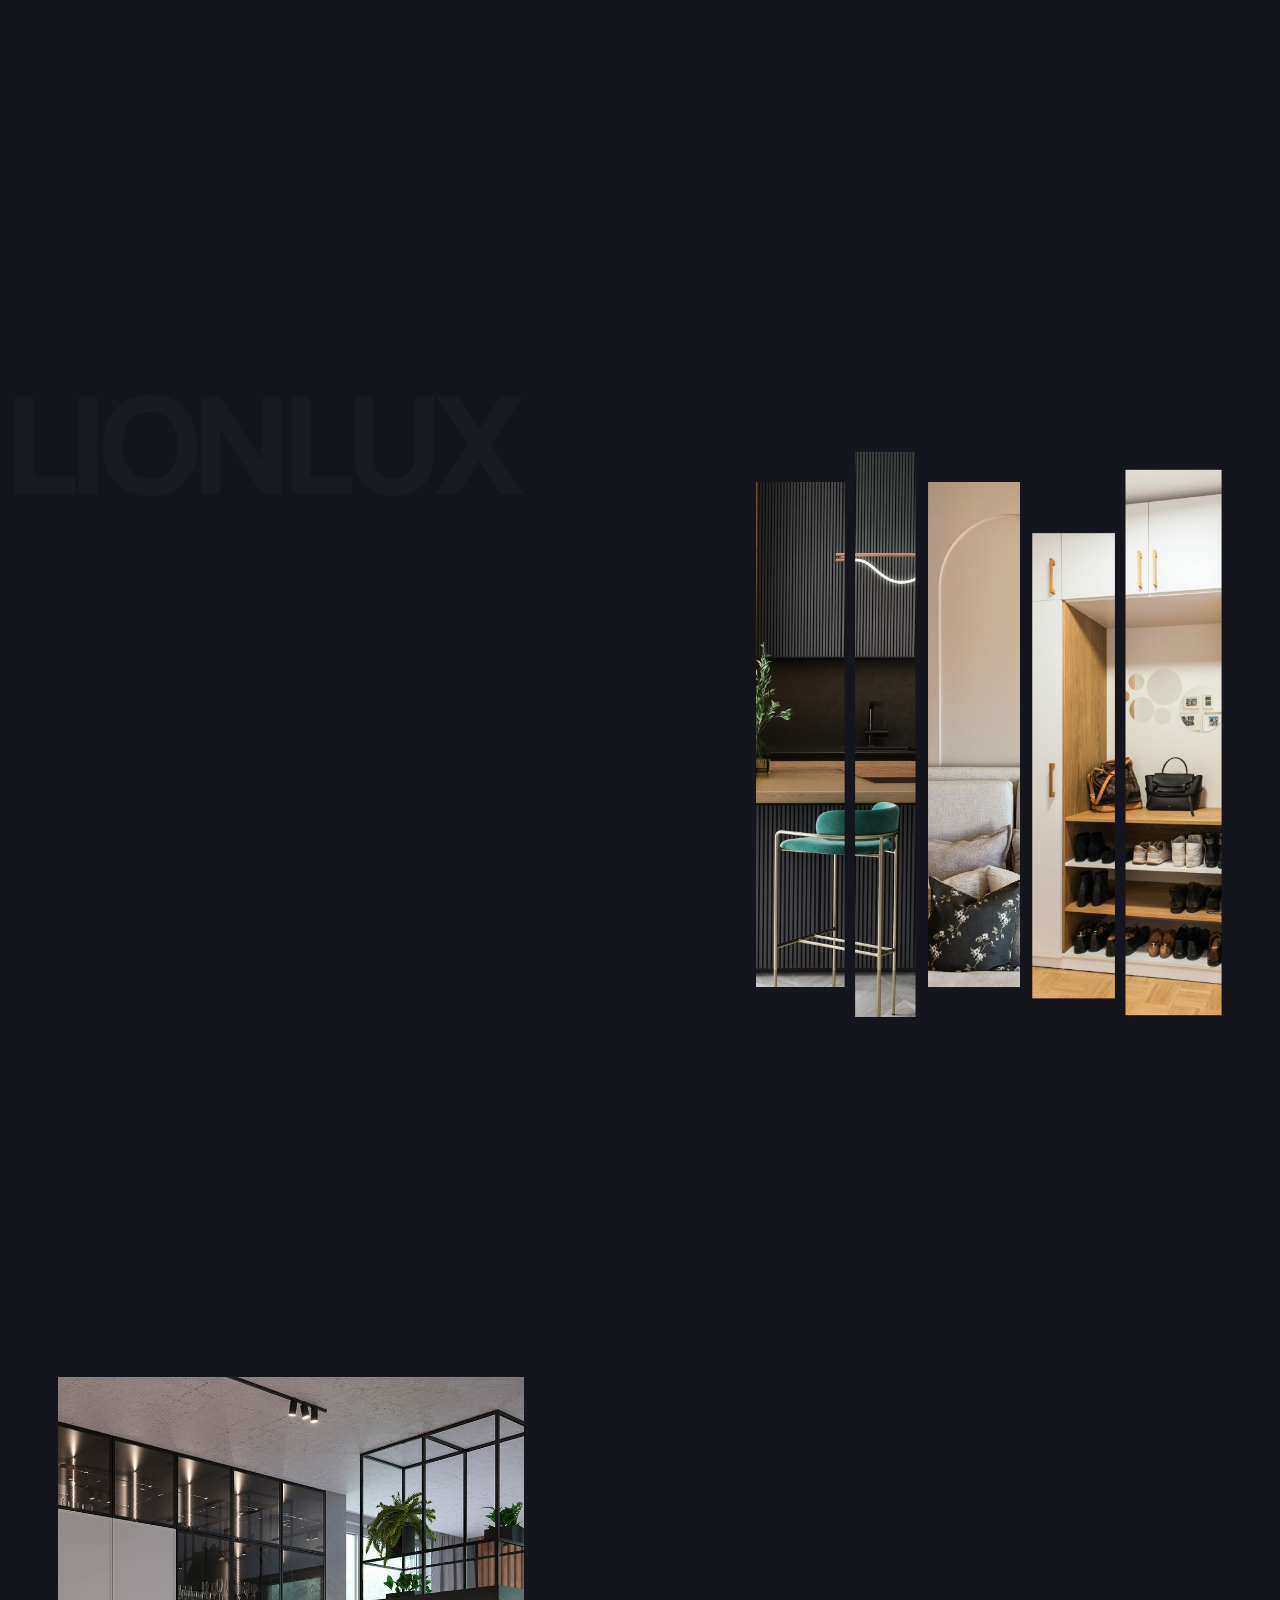
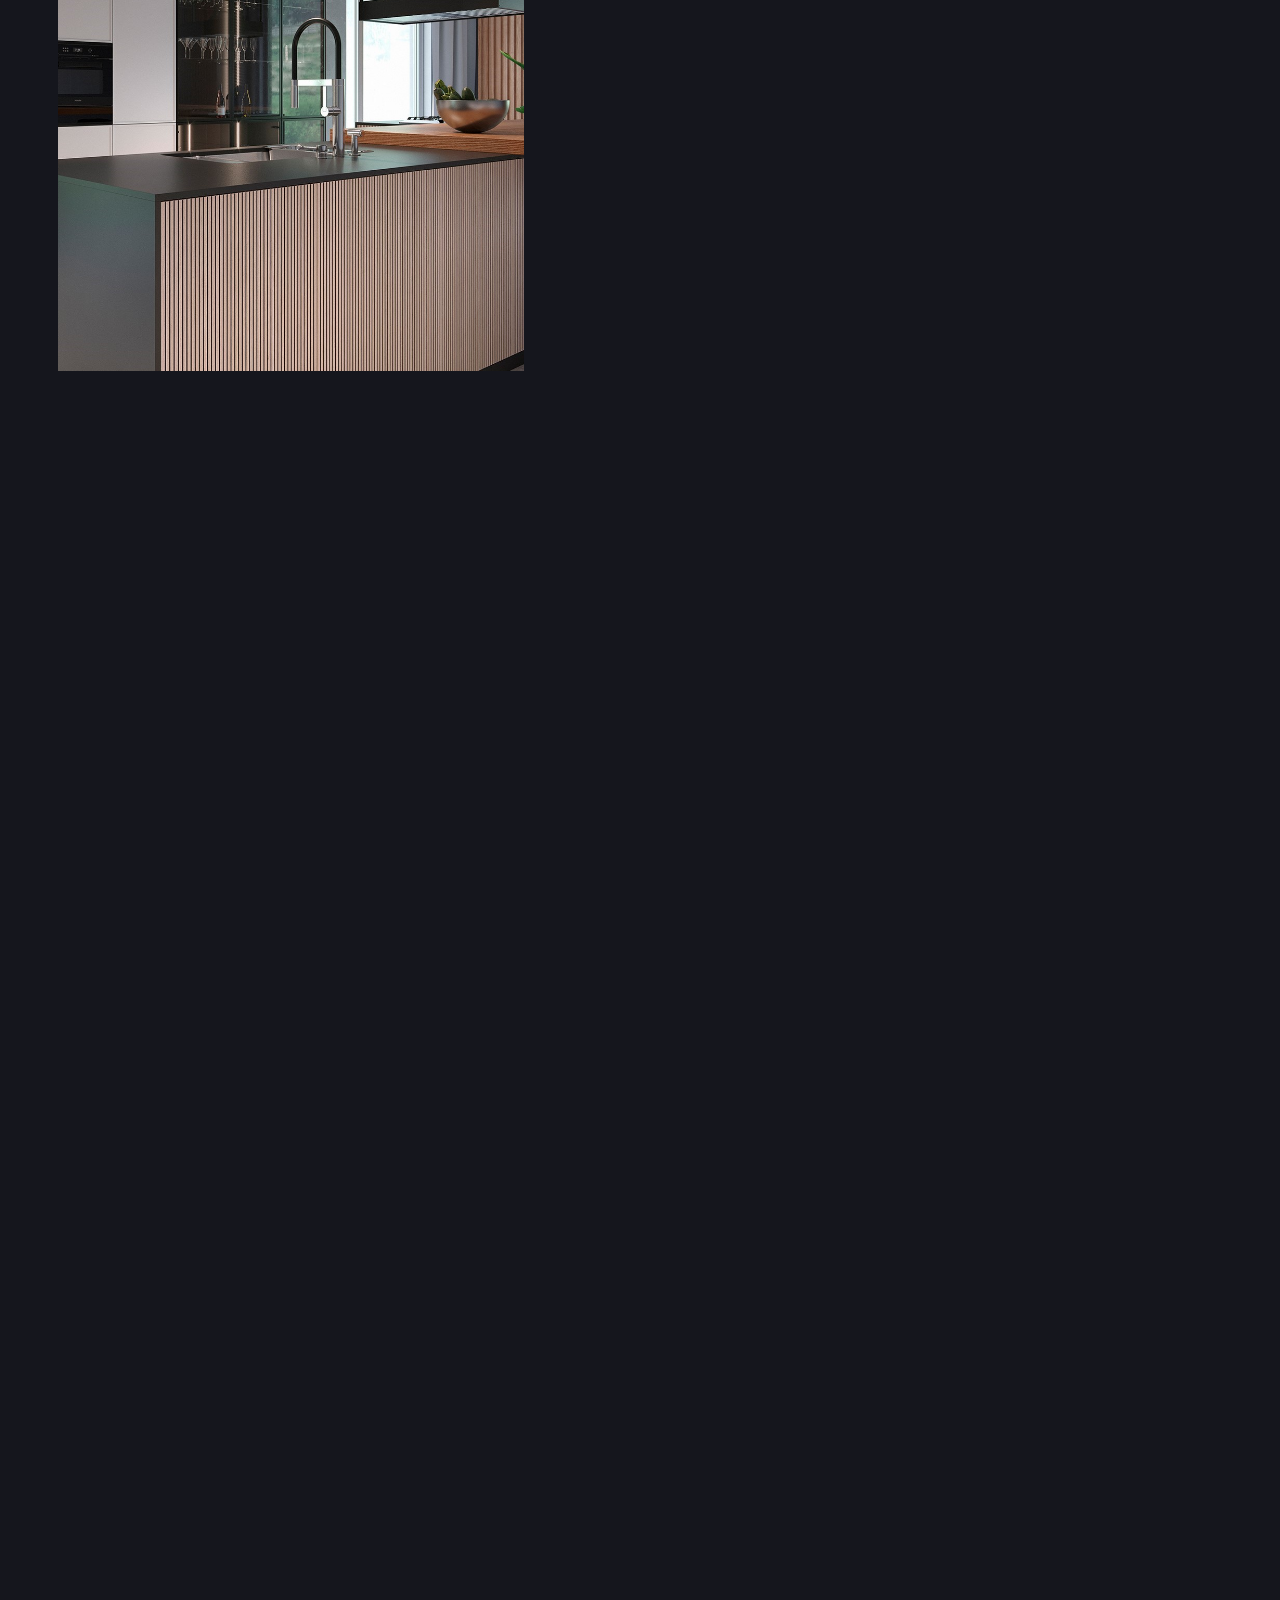
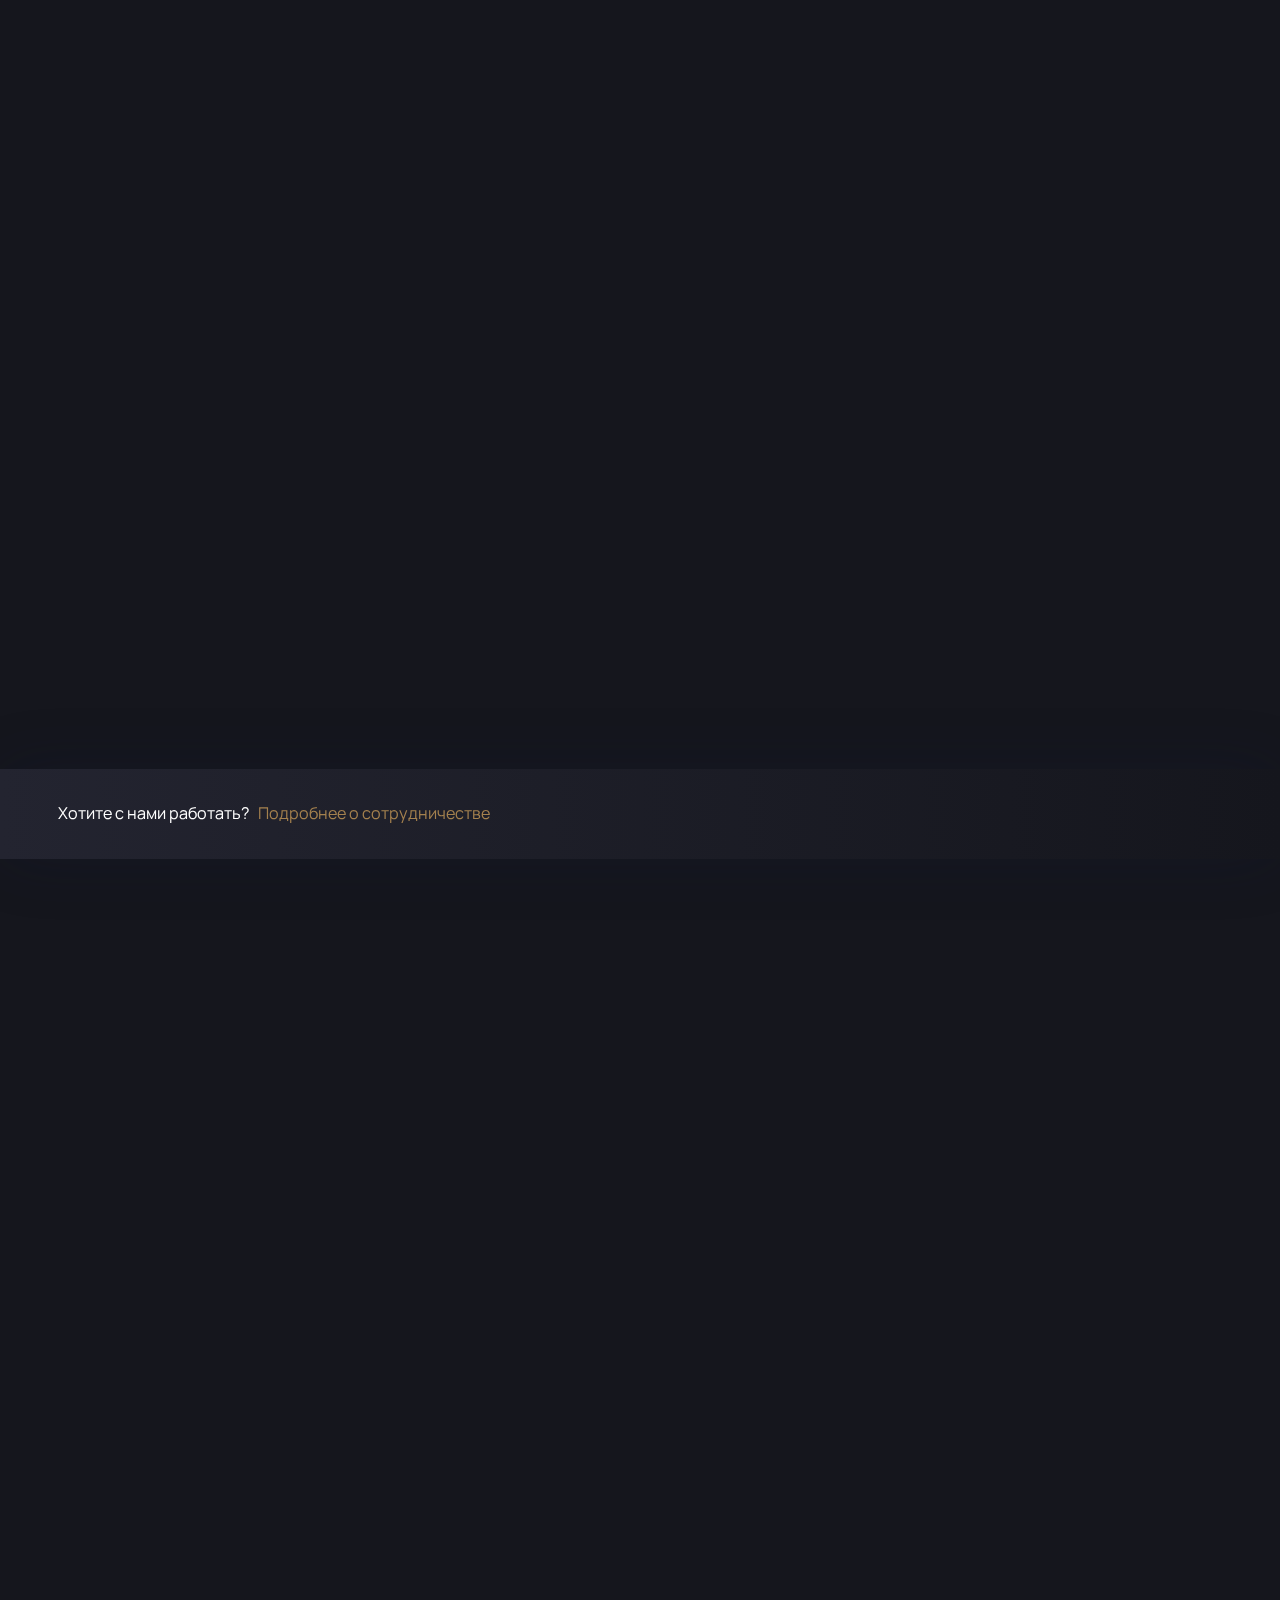
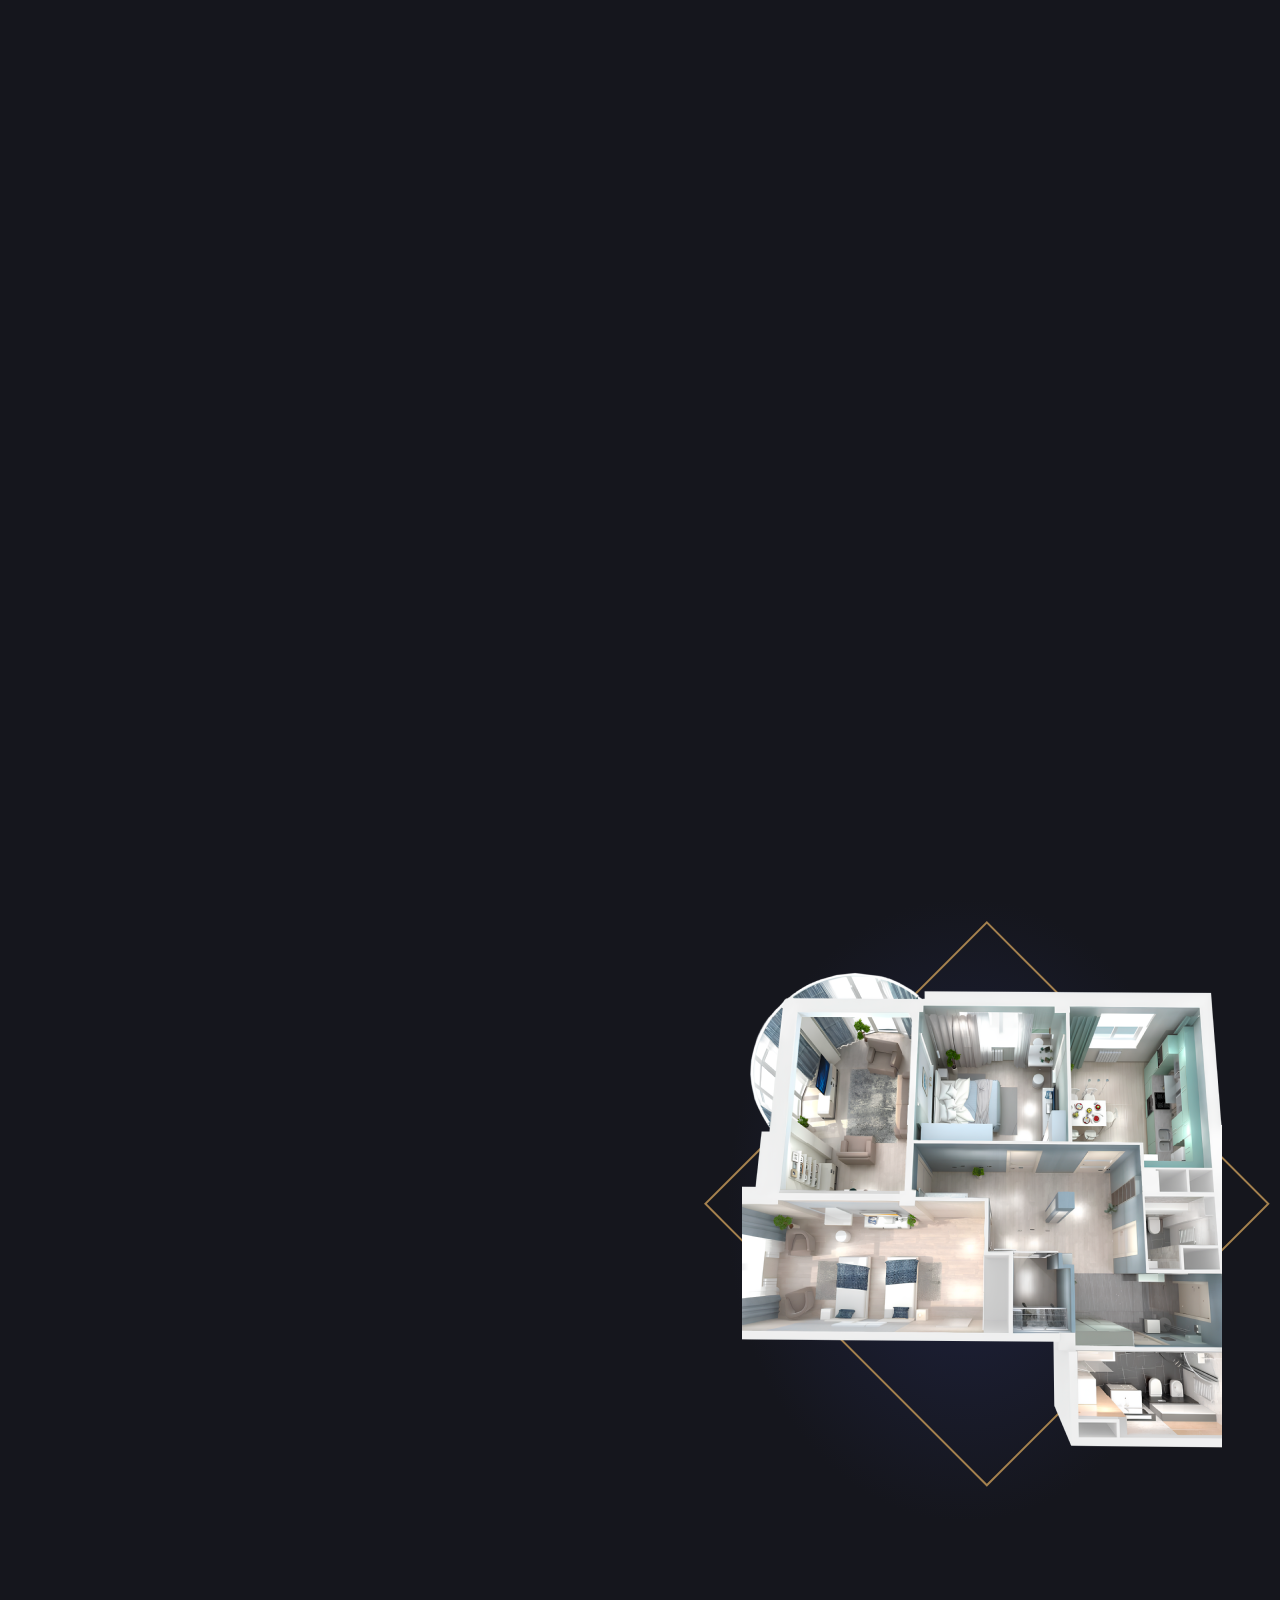
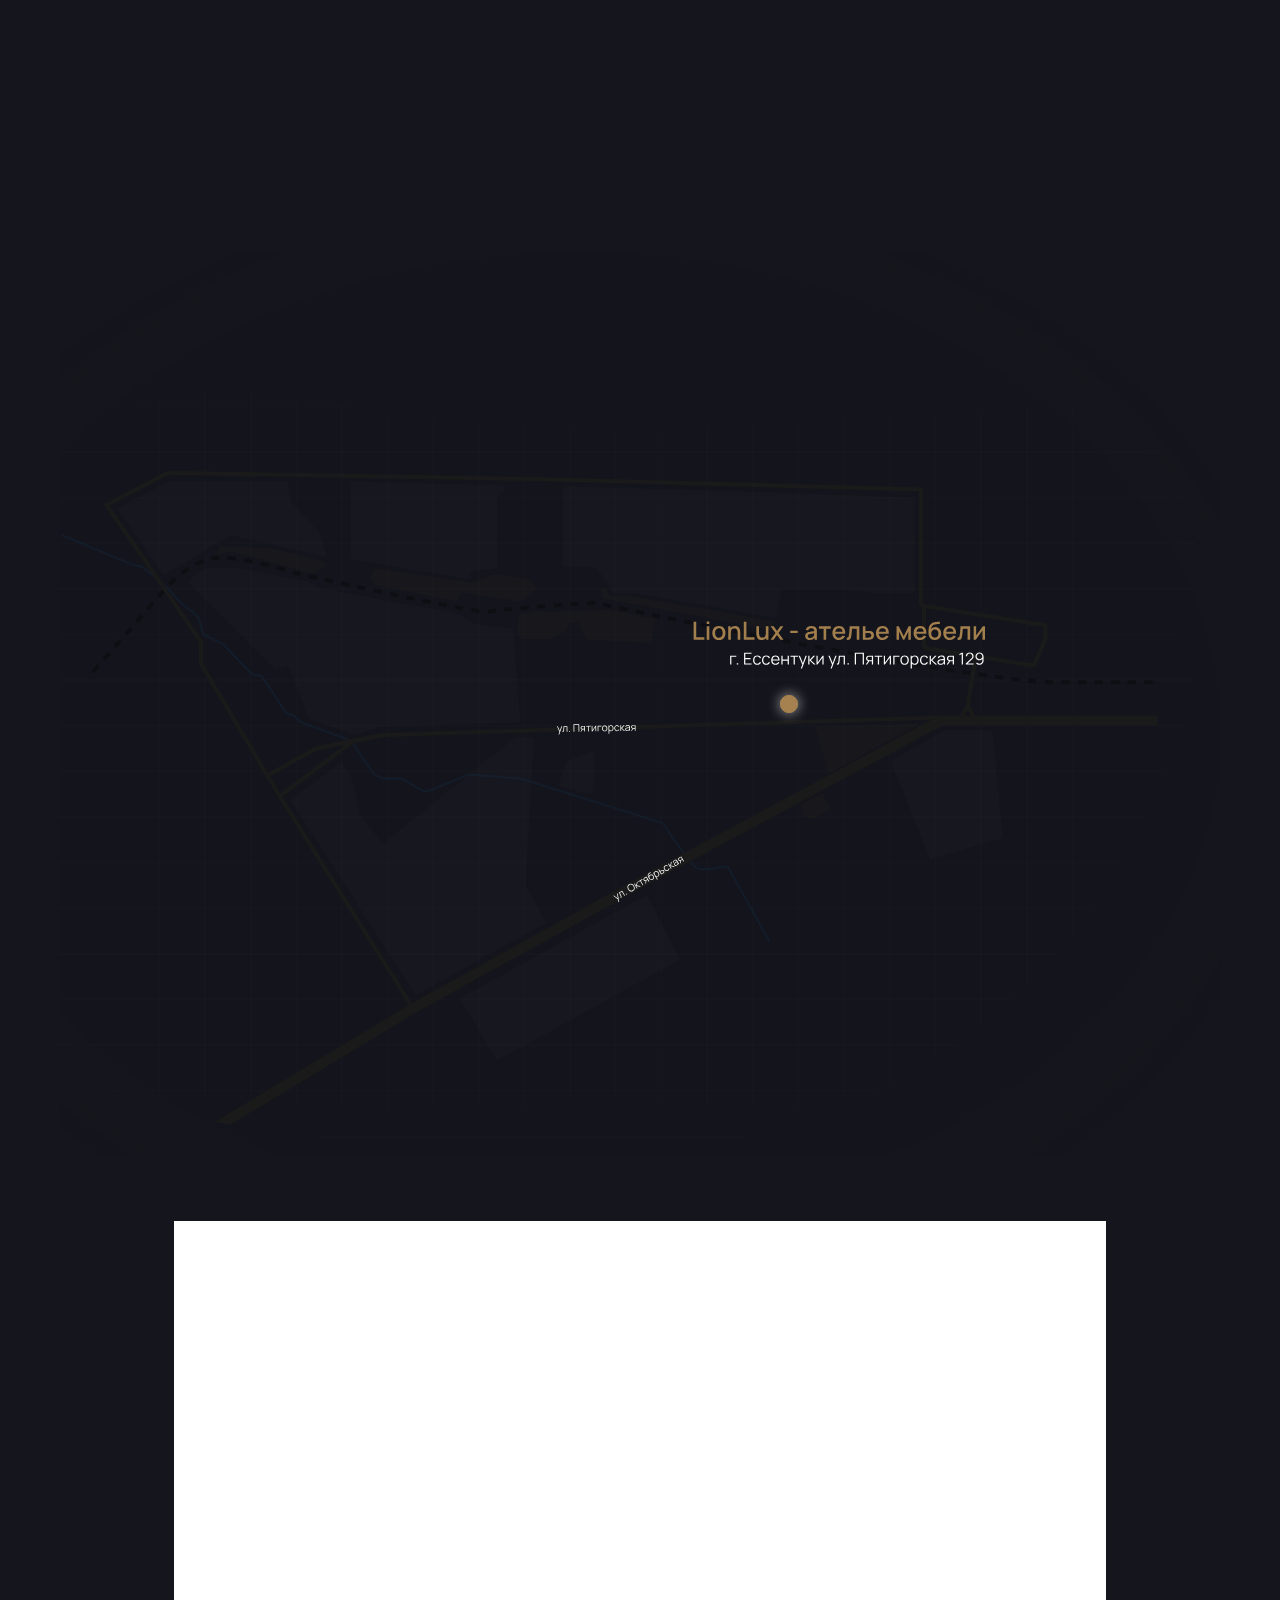
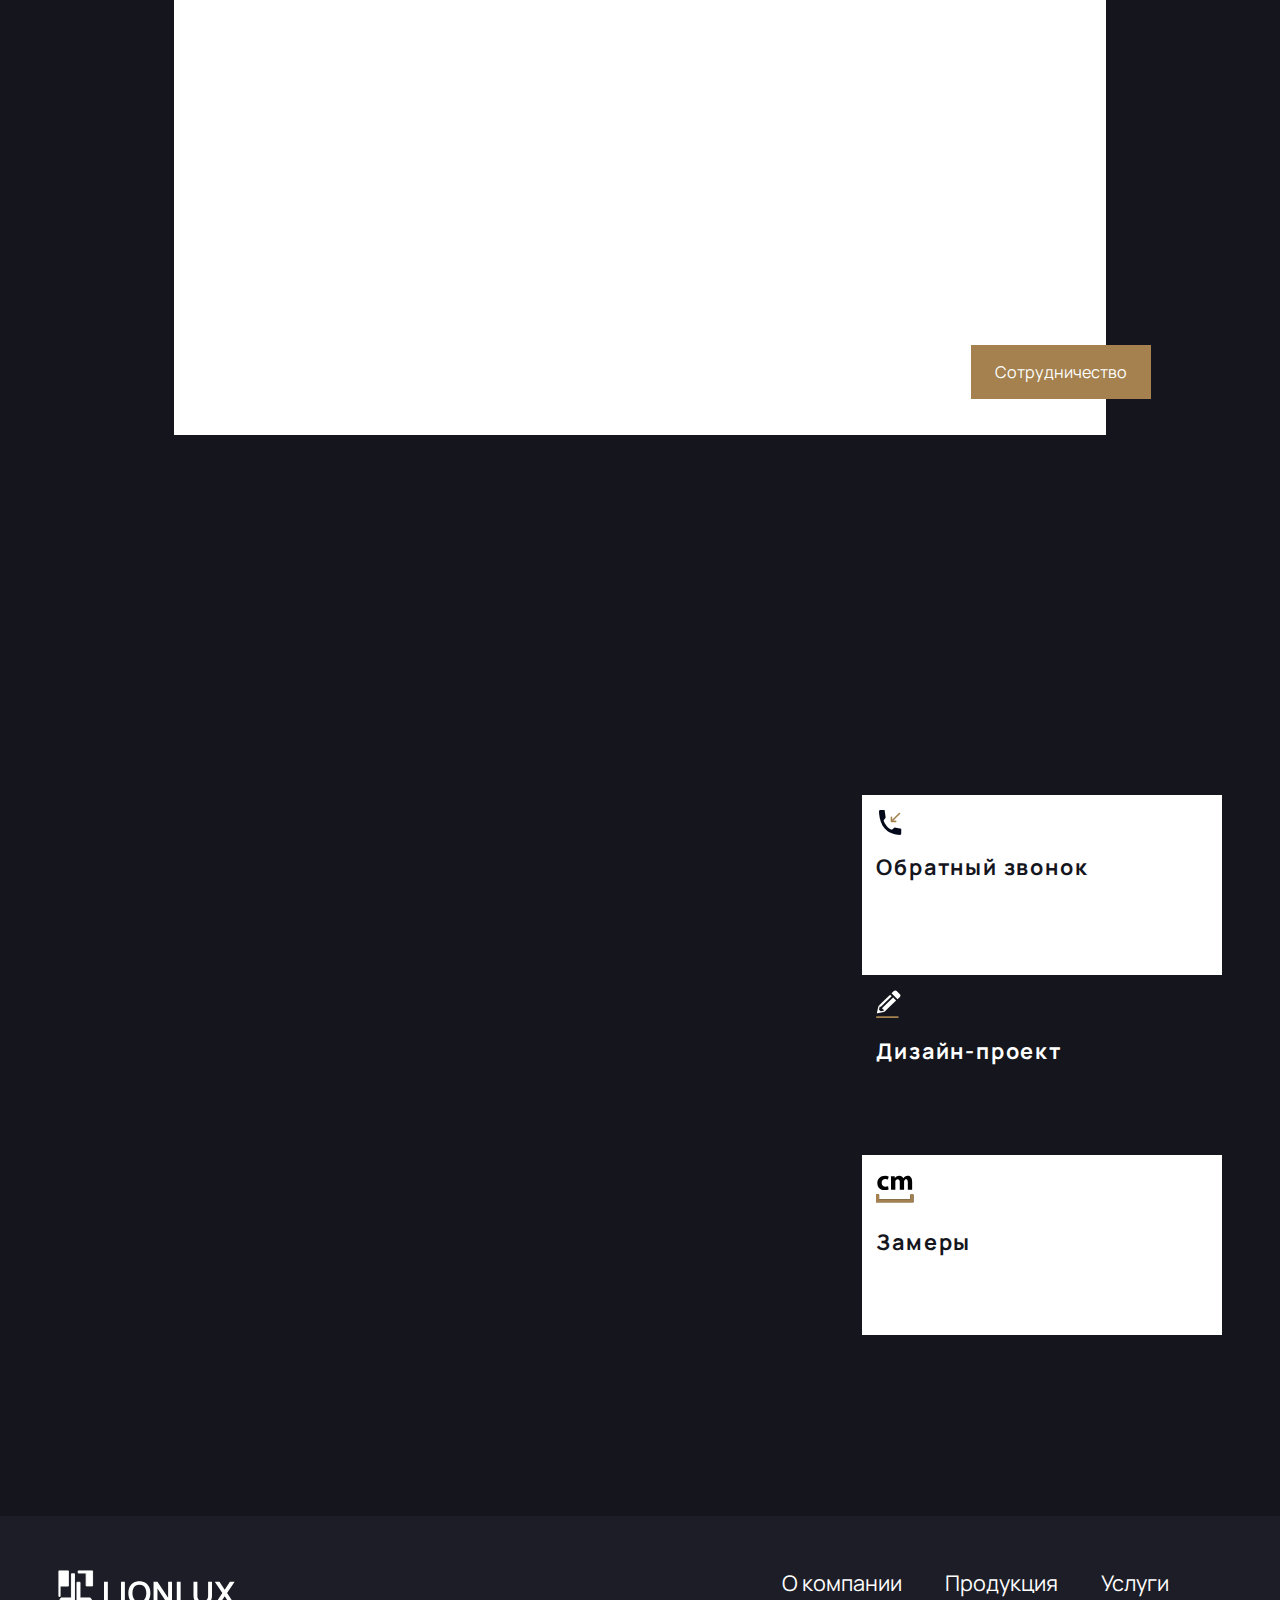
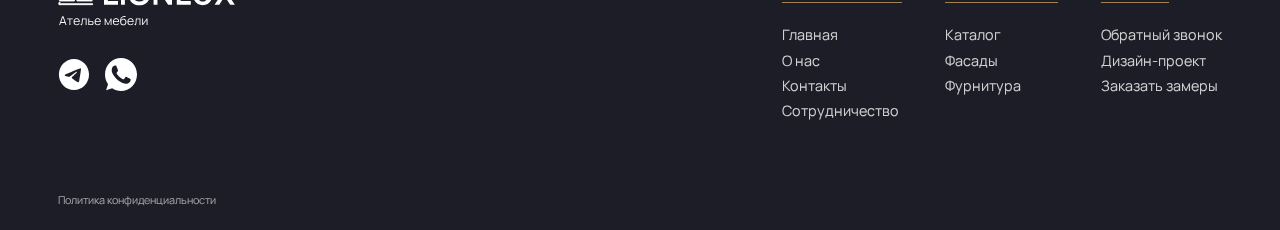
==== commit 7d04194e: "редизайн фасадов" ====
--- a/index.html
+++ b/index.html
@@ -234,7 +234,7 @@
                     </p>
 
                     <p class="about_text-info animated_fadeup">
-                        Благодаря мастерству команды профессионалов и наличию собственной производственной базы, оснащённой самым современным высокотехнологичным европейским оборудованием, мы поможем вам разработать и реализовать практически любой проект корпусной мебели.
+                        Благодаря мастерству команды профессионалов и наличию собственной производственной базы, оснащённой самым современным высокотехнологичным оборудованием, мы поможем вам разработать и реализовать практически любой проект корпусной мебели.
                     </p>
 
                     <div class="about_text-btns animated_fadeup">
@@ -248,9 +248,9 @@
         </section>
 
         <section class="fasad">
-            <img src="src/img/fasad2.jpg" alt="" class="fasad_mobile-img">
+            <img src="src/img/fasad1_mobile.jpg" alt="" class="fasad_mobile-img">
             <div class="container">
-                <img src="src/img/fasad1.png" alt="" class="fasad_img">
+                <img src="src/img/fasad1.jpg" alt="" class="fasad_img">
 
                     <div class="fasad_wrapper">
                         <h2 class="section_title fasad_wrapper-title animated_fadeup">
@@ -258,15 +258,24 @@
                         </h2>
     
                         <p class="fasad_wrapper-text animated_fadeup">
+                            Наша компания предоставит вам мебель с  фасадами собственного производства, а также изделиями от лучших партнёров.
+                        </p>
+                        <p class="fasad_wrapper-text animated_fadeup">
                             Мы - официальный представитель компании <a href="http://sidak.ru/" target="_blank">«Сидак-СП»</a>, которая является производителем мебельных фасадов и признанным лидером в этой области.
+                        </p>
+                        <p class="fasad_wrapper-text animated_fadeup">
+                            Также нашим партнёром является компания <a href="https://arbor-nova.ru/" target="_blank">«Арбор Нова»</a>, занимающаяся производством стандартных и эксклюзивных деталей для мебели. 
                         </p>
     
                         <div class="fasad_wrapper-btns animated_fadeup">
                             <a href="#" class="btn">Смотреть</a>
-                            <a href="http://sidak.ru/" class="btn accent" target="_blank">Подробнее о Sidak</a>
+
+                            <div class="wrapper">
+                                <a href="http://sidak.ru/" class="btn accent" target="_blank" id="sidak_btn">Подробнее про Sidak</a>
+                                <a href="https://arbor-nova.ru/" class="btn accent" target="_blank" id="arbor_btn">Подробнее про Arbor Nova</a>
+                            </div>
+                            
                         </div>
-    
-                        <img src="src/img/fasad2.jpg" alt="" class="fasad_wrapper-img">
                     </div>
                 
             </div>
@@ -297,10 +306,7 @@
                             <p>Кухонные столешницы</p>
                         </a>
 
-                        <a href="https://arbor-nova.ru/" target="_blank" class="partners_wrapper-card">
-                            <img src="src/img/arbor.svg" alt="" class="partners_wrapper_inner-card">
-                            <p></p>
-                        </a>
+                        
                         <a href="https://interstone.uz/catalog" target="_blank" class="partners_wrapper-card">
                             <img src="src/img/grandex.svg" alt="" class="partners_wrapper_inner-card">
                             <p>Искусственный камень. Столешницы</p>
@@ -334,6 +340,7 @@
                             <p>Мебельная фурнитура</p>
                         </a>
                     </div>
+                    
                 </div>
 
                 <h2 class="section_title partners_second animated_fadeup">
@@ -389,7 +396,9 @@
                         Сопровождение - по согласованию
                     </p>
 
-                    <a href="#" class="btn animated_fadeup">Заказать</a>
+                    <div class="wrapper animated_fadeup">
+                        <a href="#" class="btn ">Заказать</a>
+                    </div>
                 </div>
                 
                 <div class="design_image">
--- a/style.css
+++ b/style.css
@@ -1323,7 +1323,6 @@
   margin-left: 2.8rem;
 }
 .main .fasad {
-  margin-top: 20rem;
   overflow: hidden;
 }
 .main .fasad .container {
@@ -1333,32 +1332,16 @@
   -webkit-box-pack: justify;
       -ms-flex-pack: justify;
           justify-content: space-between;
-  -webkit-box-align: end;
-      -ms-flex-align: end;
-          align-items: flex-end;
+  -webkit-box-align: center;
+      -ms-flex-align: center;
+          align-items: center;
   position: relative;
-}
-.main .fasad .container::after {
-  content: "";
-  display: block;
-  width: 76rem;
-  height: 76rem;
-  opacity: 0.02;
-  background-image: url("src/img/fasad-vector.svg");
-  background-position: center;
-  background-size: cover;
-  background-repeat: no-repeat;
-  position: absolute;
-  right: -35%;
-  bottom: -15%;
-  z-index: -1;
 }
 .main .fasad_img {
   display: block;
   width: 55rem;
 }
 .main .fasad_wrapper {
-  padding-top: 10rem;
   margin-left: 2rem;
 }
 .main .fasad_wrapper-title {
@@ -1386,39 +1369,36 @@
   display: -webkit-box;
   display: -ms-flexbox;
   display: flex;
+  -webkit-box-orient: vertical;
+  -webkit-box-direction: normal;
+      -ms-flex-direction: column;
+          flex-direction: column;
   -webkit-box-align: center;
       -ms-flex-align: center;
           align-items: center;
 }
+.main .fasad_wrapper-btns .wrapper {
+  width: 100%;
+  display: -webkit-box;
+  display: -ms-flexbox;
+  display: flex;
+  -webkit-box-align: center;
+      -ms-flex-align: center;
+          align-items: center;
+  -webkit-box-pack: justify;
+      -ms-flex-pack: justify;
+          justify-content: space-between;
+  margin-top: 4.8rem;
+}
+.main .fasad_wrapper-btns .btn {
+  width: 100%;
+}
 .main .fasad_wrapper-btns .accent {
-  margin-left: 4.8rem;
   background-color: transparent;
   border: 1px solid #A4814E;
   color: #A4814E;
   position: relative;
-  width: 26rem;
-}
-.main .fasad_wrapper-btns .accent:hover {
-  -webkit-transform: translateX(1rem);
-      -ms-transform: translateX(1rem);
-          transform: translateX(1rem);
-  background-color: #A4814E;
-  color: #fff;
-}
-.main .fasad_wrapper-btns .accent:hover::before {
-  background-image: url("src/img/btn-arrow-white.svg");
-}
-.main .fasad_wrapper-btns .accent::before {
-  content: "";
-  display: block;
-  width: 2rem;
-  height: 1.2rem;
-  background-image: url("src/img/btn-arrow.svg");
-  background-size: cover;
-  background-position: center;
-  position: absolute;
-  right: 2rem;
-  top: 2.4rem;
+  width: 48%;
 }
 .main .fasad_wrapper-btns .accent::after {
   content: "";
@@ -1431,6 +1411,9 @@
   position: absolute;
   right: -1rem;
   top: -1.4rem;
+}
+.main .fasad_wrapper-btns .accent#arbor_btn::after {
+  background-image: url("src/img/arbor_mini.svg");
 }
 .main .fasad_wrapper-img {
   max-width: 85rem;
@@ -2168,6 +2151,14 @@
     opacity: 1;
   }
 }
+@media (min-width: 2000px) {
+  .container {
+    max-width: 1600px;
+  }
+  html {
+    font-size: 11px;
+  }
+}
 @media (max-width: 1440px) {
   .container {
     max-width: 1200px;
@@ -2227,9 +2218,11 @@
   }
   .design_image .rastr {
     max-width: 100%;
+    width: 100%;
   }
   .design_image .vector {
     max-width: 120%;
+    width: 120%;
   }
   .main .design_wrapper {
     max-width: 42rem;
@@ -2369,9 +2362,10 @@
     background-size: 140% 140%;
   }
   .main .fasad {
+    margin-top: 20rem;
     position: relative;
     width: 100%;
-    padding-top: 40%;
+    padding-top: 60%;
   }
   .main .fasad_img {
     display: none;
@@ -2390,8 +2384,9 @@
     -webkit-box-direction: normal;
         -ms-flex-direction: column;
             flex-direction: column;
-    max-width: 95%;
+    max-width: 100%;
     margin-left: 0;
+    width: 100%;
   }
   .main .fasad_wrapper-img {
     display: none;
@@ -2401,10 +2396,13 @@
   }
   .main .fasad_wrapper-text {
     padding-left: 0;
+    width: 100%;
+    max-width: 100%;
   }
   .main .fasad_wrapper-btns {
     padding-left: 0;
     margin-top: 3.6rem;
+    width: 100%;
   }
   .main .fasad_mobile-img {
     display: block;
@@ -2637,6 +2635,19 @@
             justify-content: center;
   }
 }
+@media (max-width: 560px) {
+  .main .fasad_wrapper-btns .wrapper {
+    -webkit-box-orient: vertical;
+    -webkit-box-direction: normal;
+        -ms-flex-direction: column;
+            flex-direction: column;
+    margin-top: 0;
+  }
+  .main .fasad_wrapper-btns .wrapper .btn {
+    width: 100%;
+    margin-top: 3.6rem;
+  }
+}
 @media (max-width: 425px) {
   body {
     font-size: 2.4rem;
@@ -2719,9 +2730,6 @@
     -ms-flex-wrap: wrap;
         flex-wrap: wrap;
     margin-top: 7.2rem;
-  }
-  .main .fasad_wrapper-btns .accent {
-    margin: 4.2rem 0;
   }
   .main .fasad_wrapper-btns .accent {
     width: -webkit-fit-content;
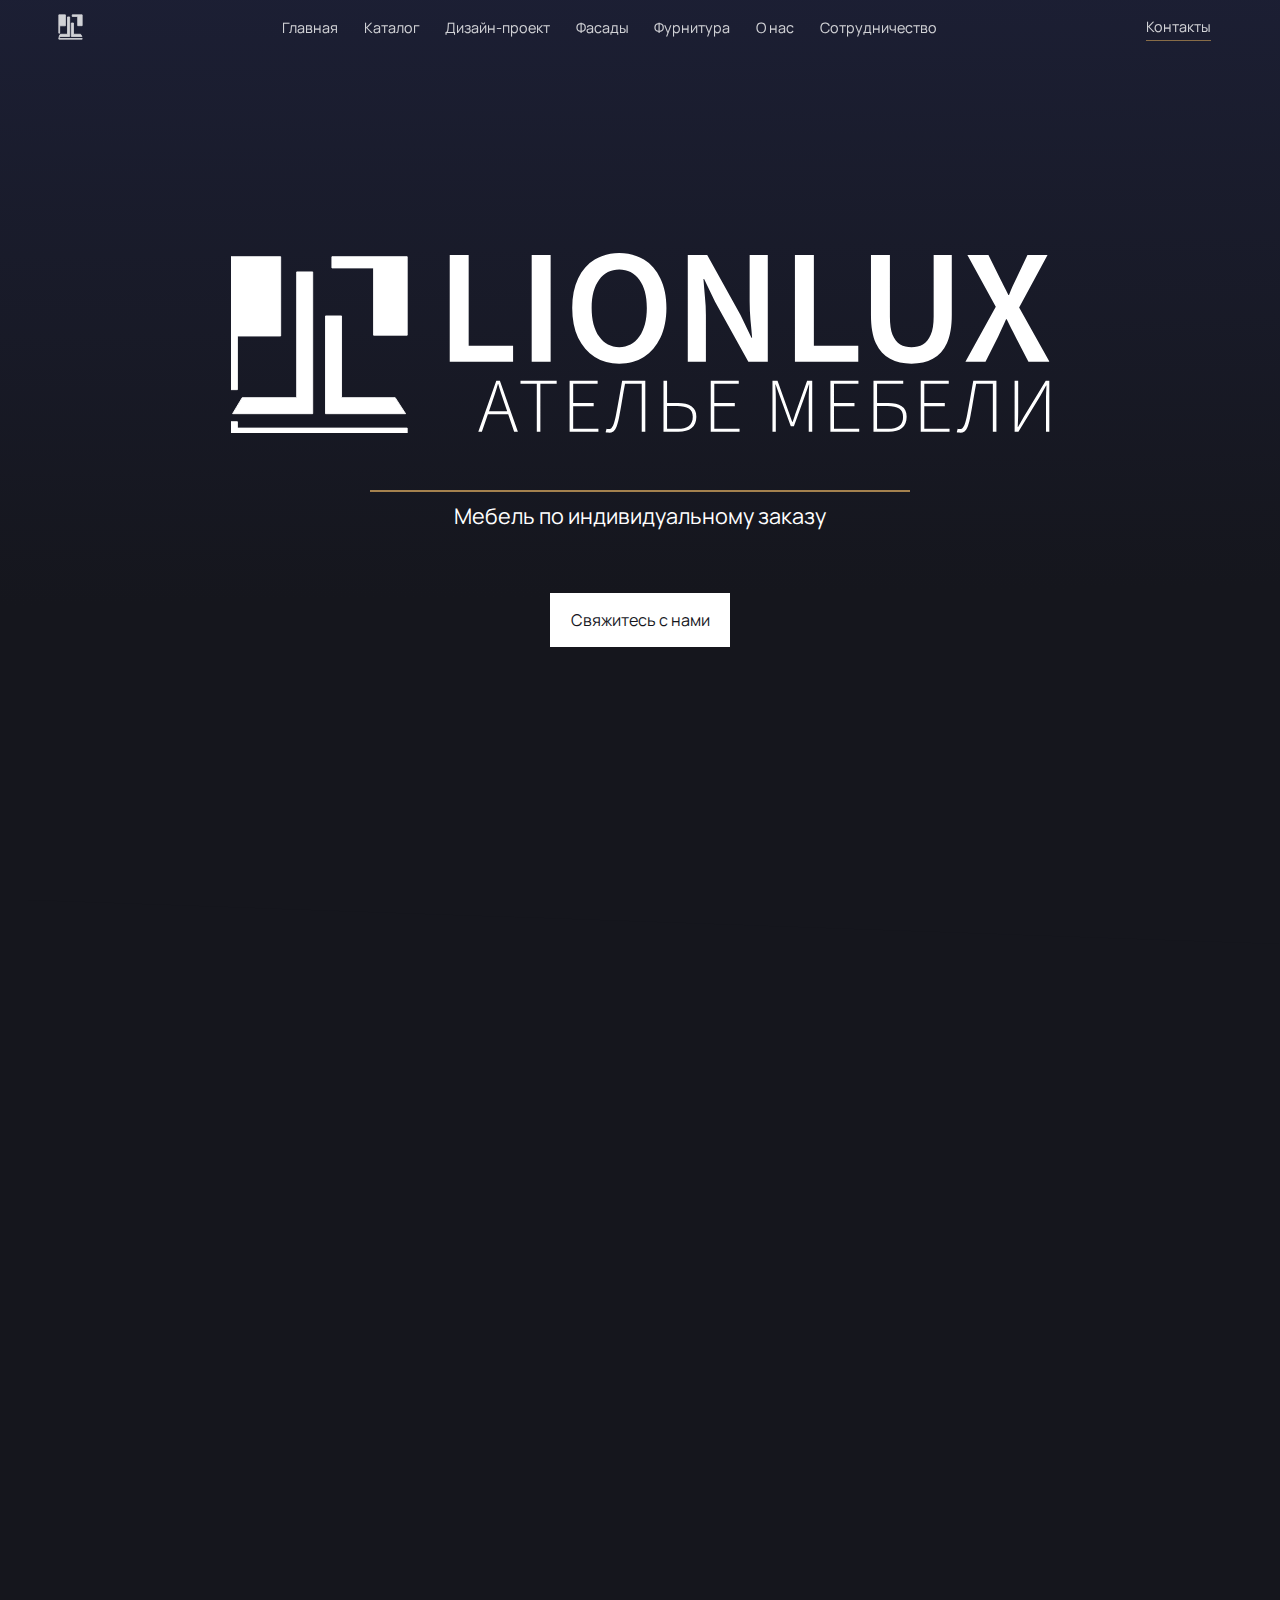
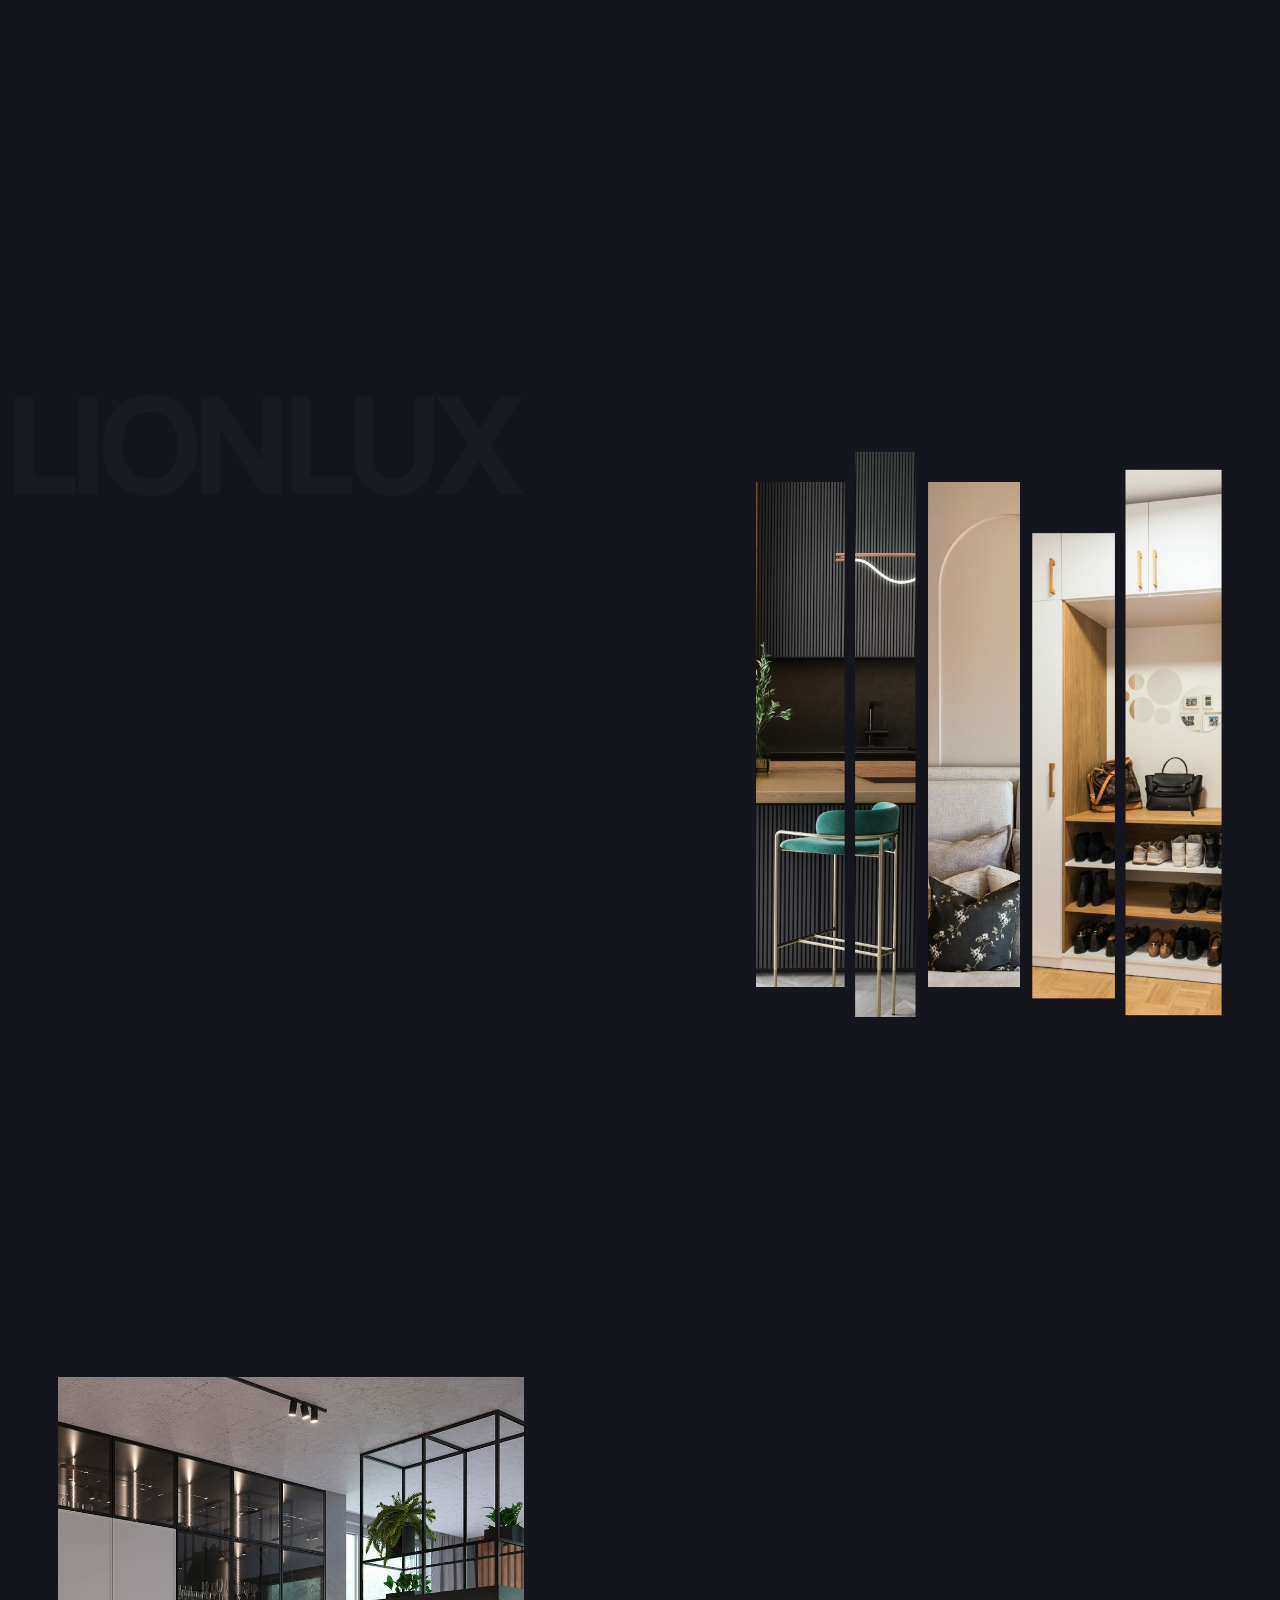
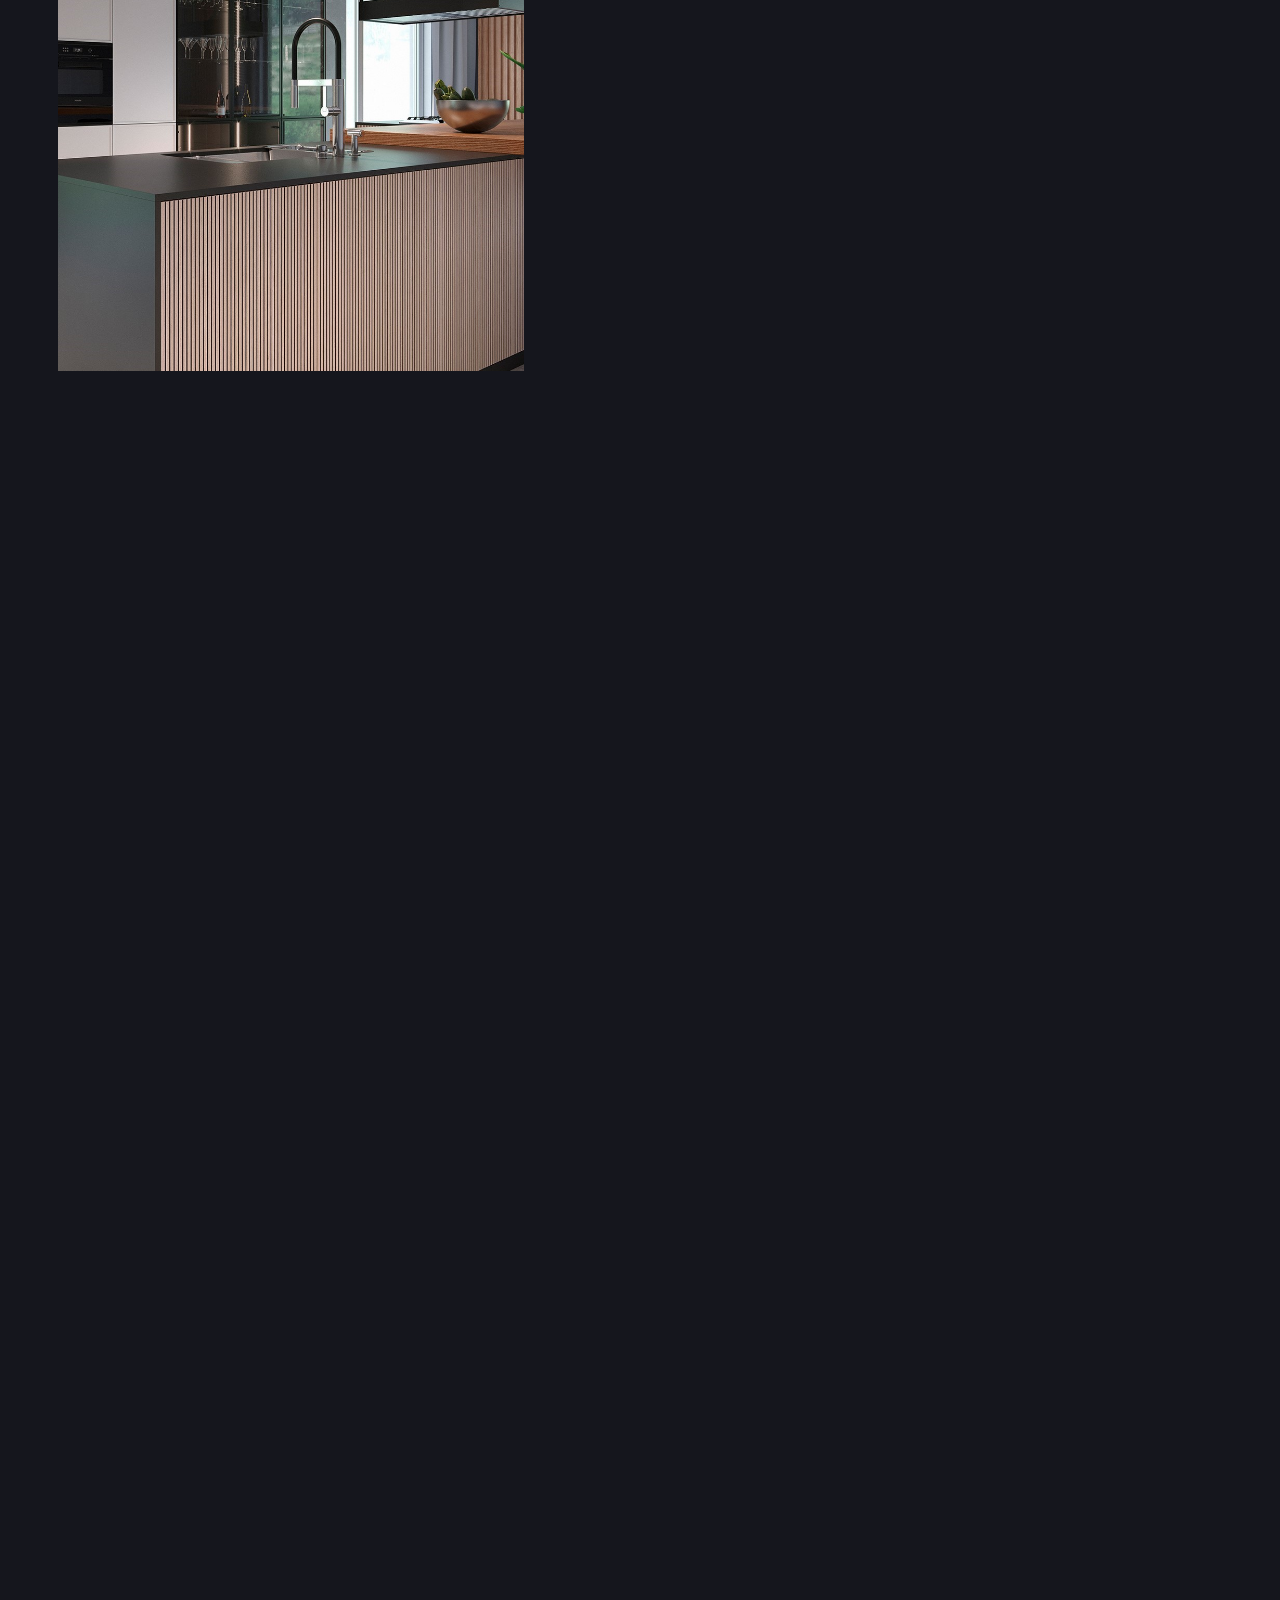
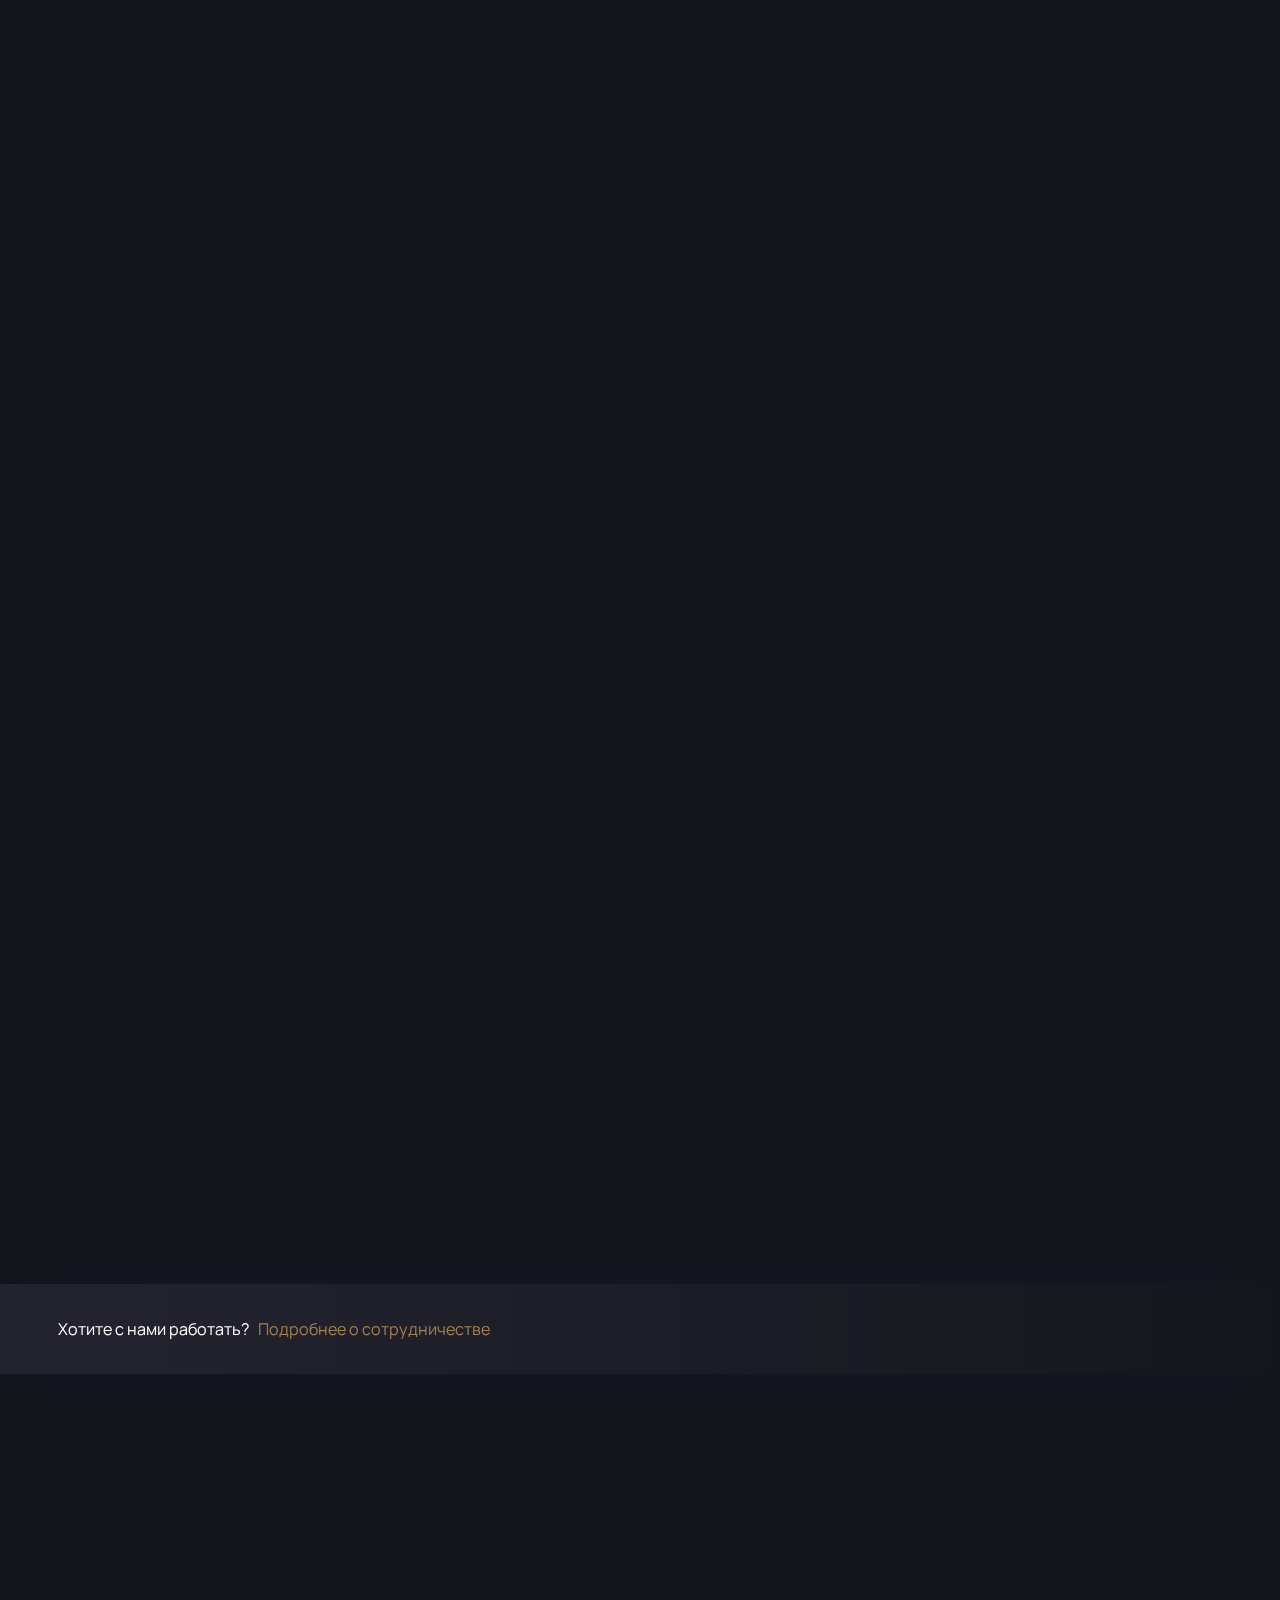
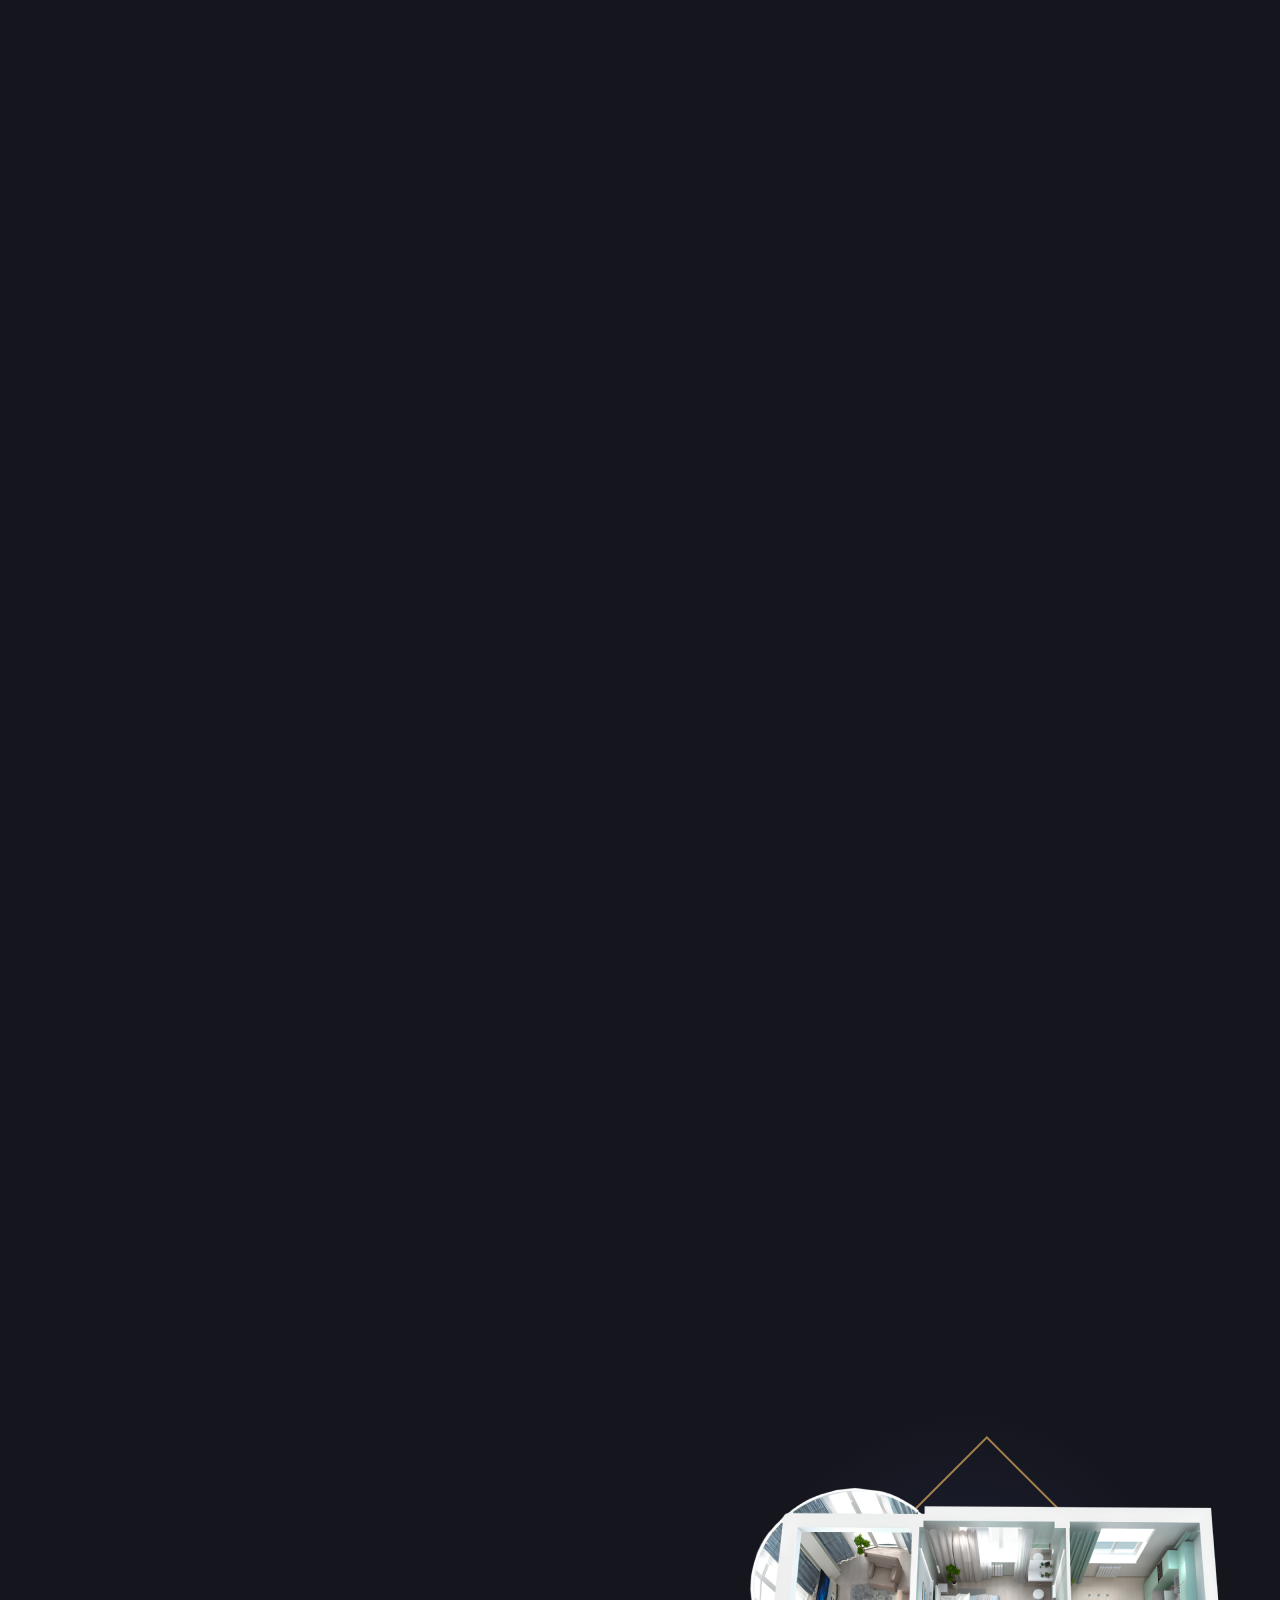
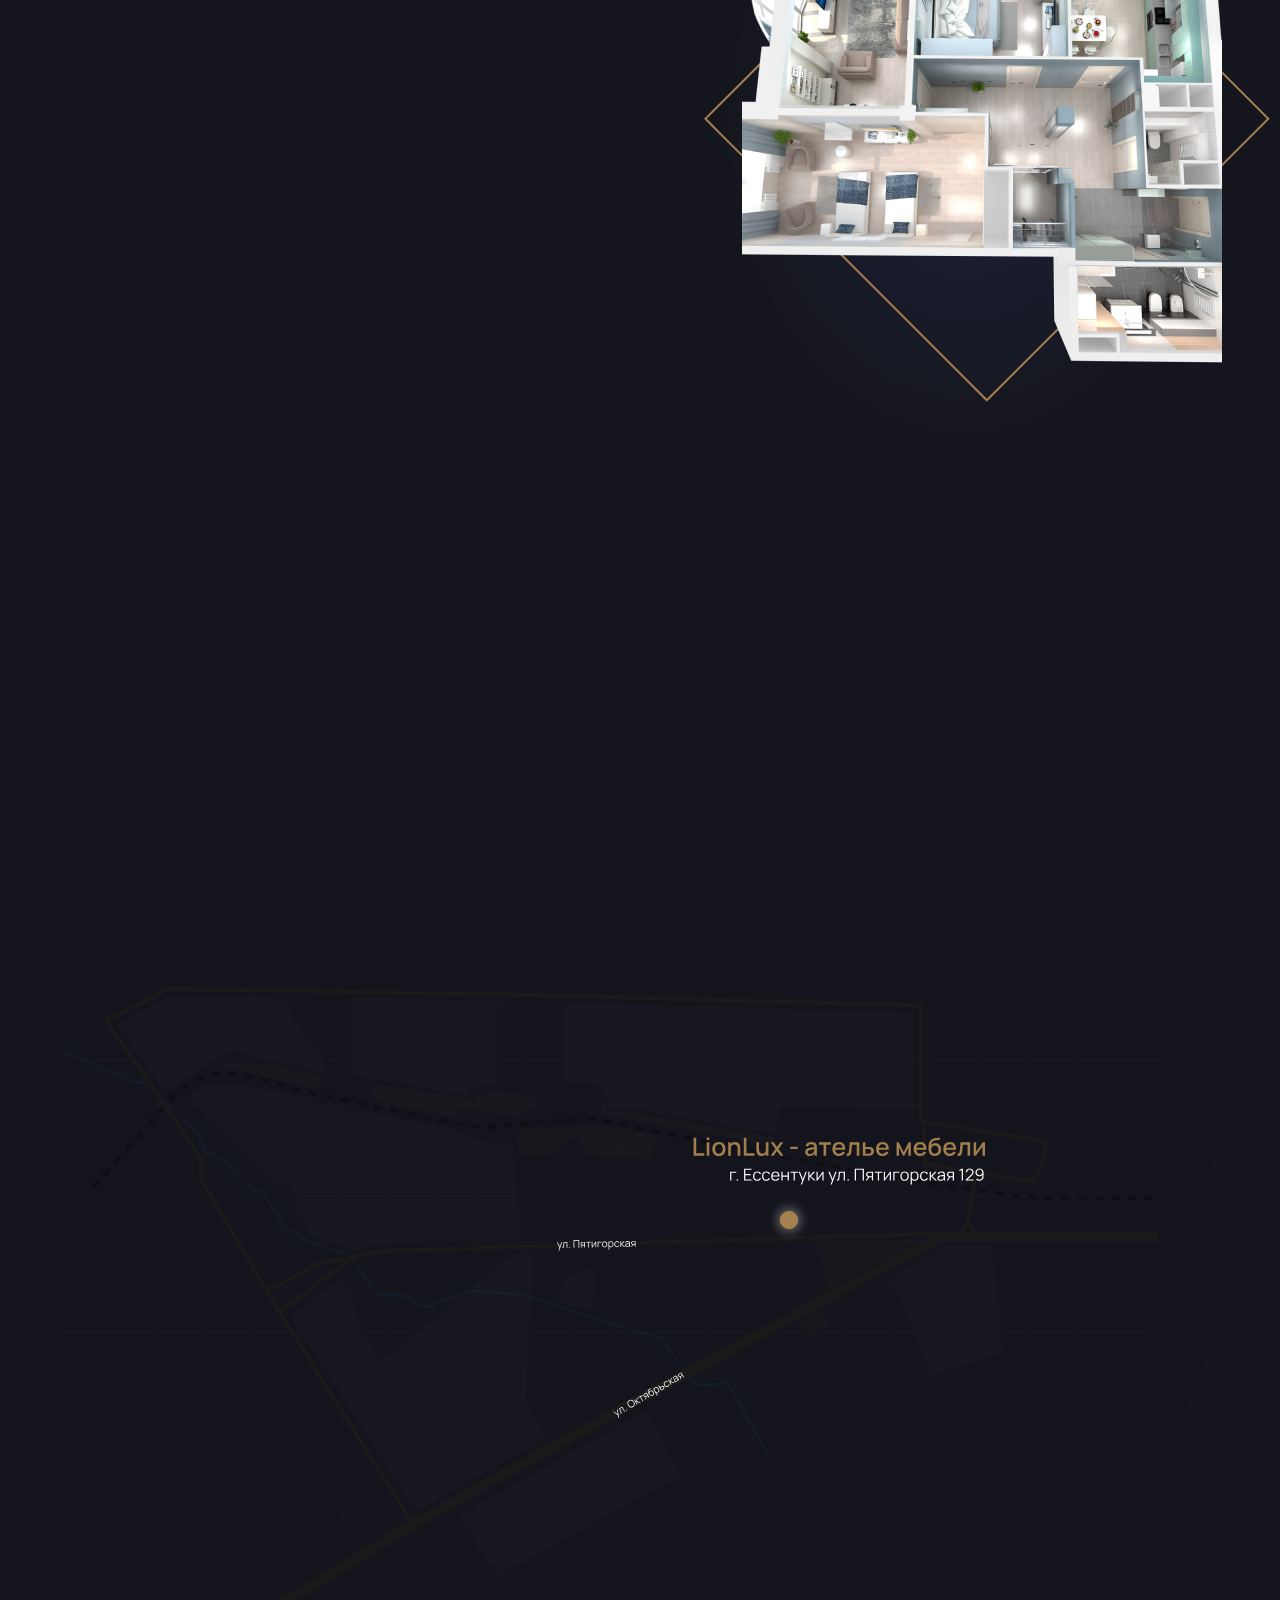
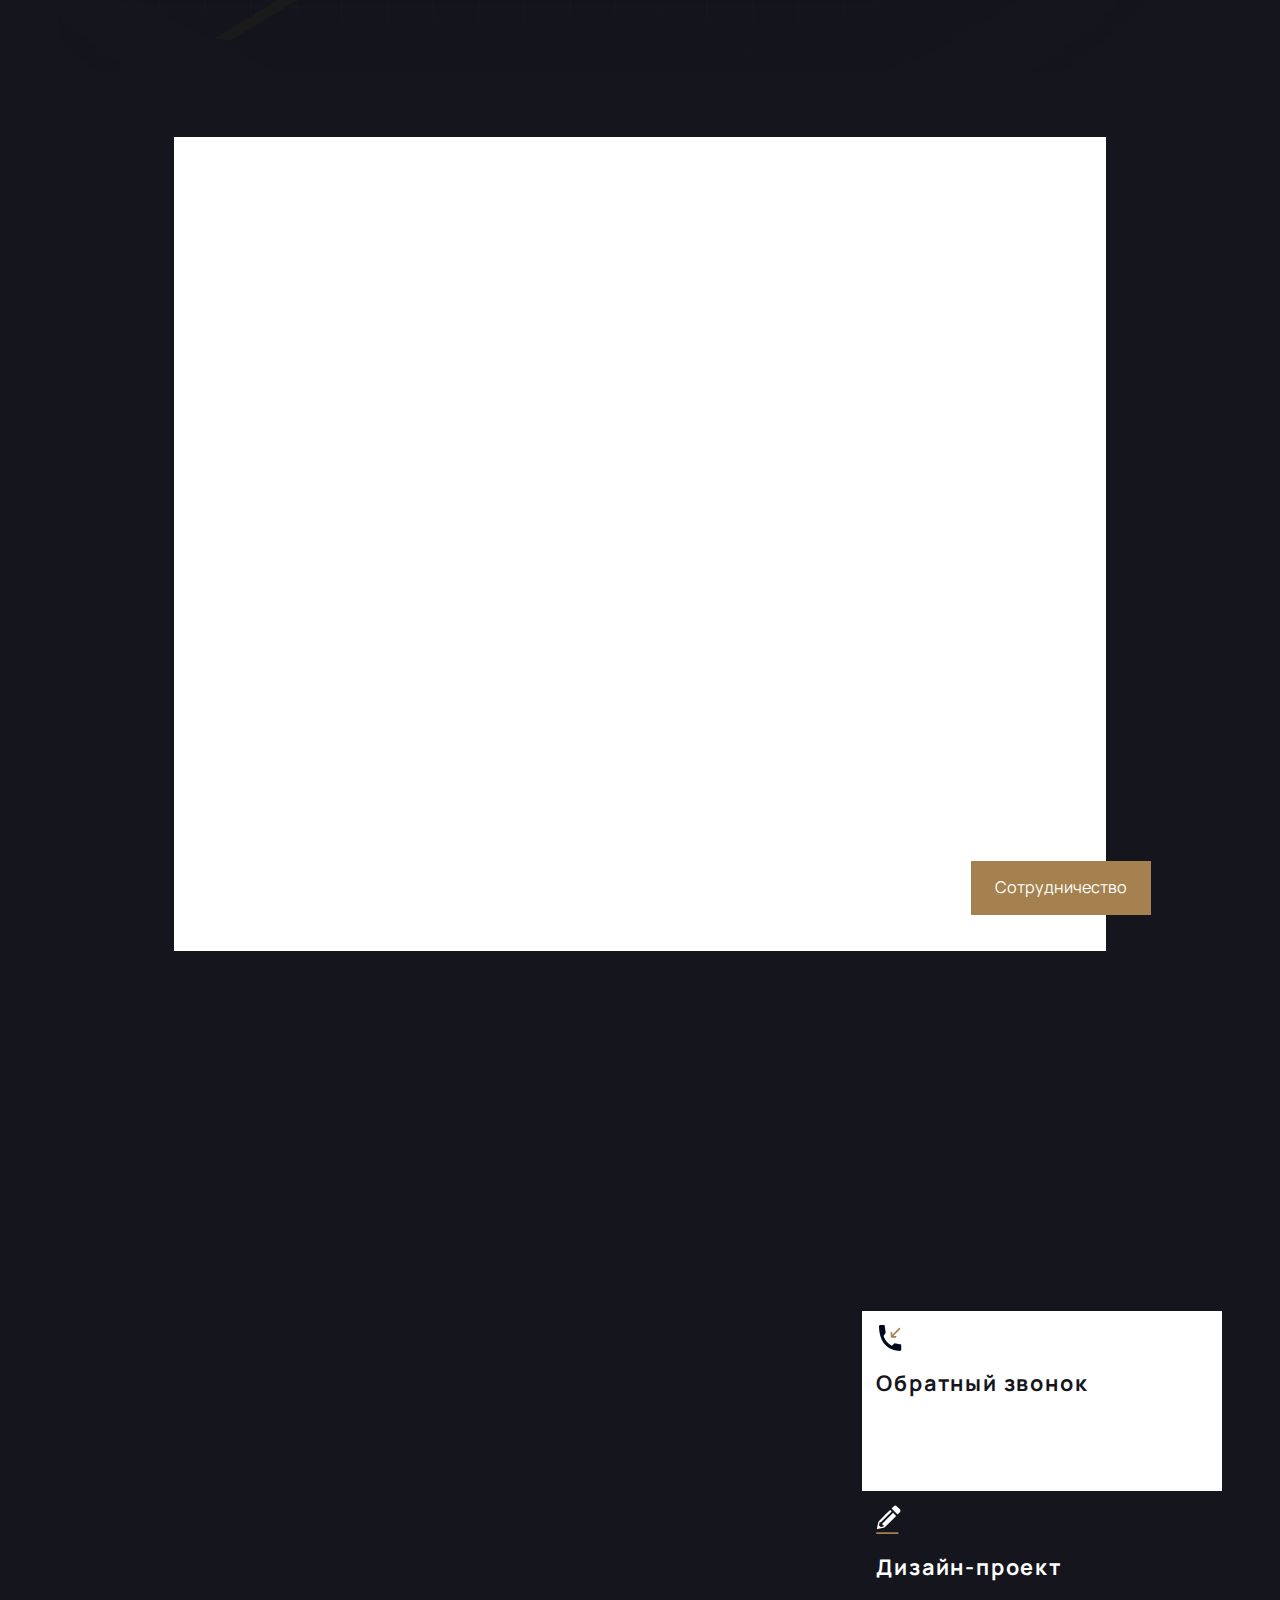
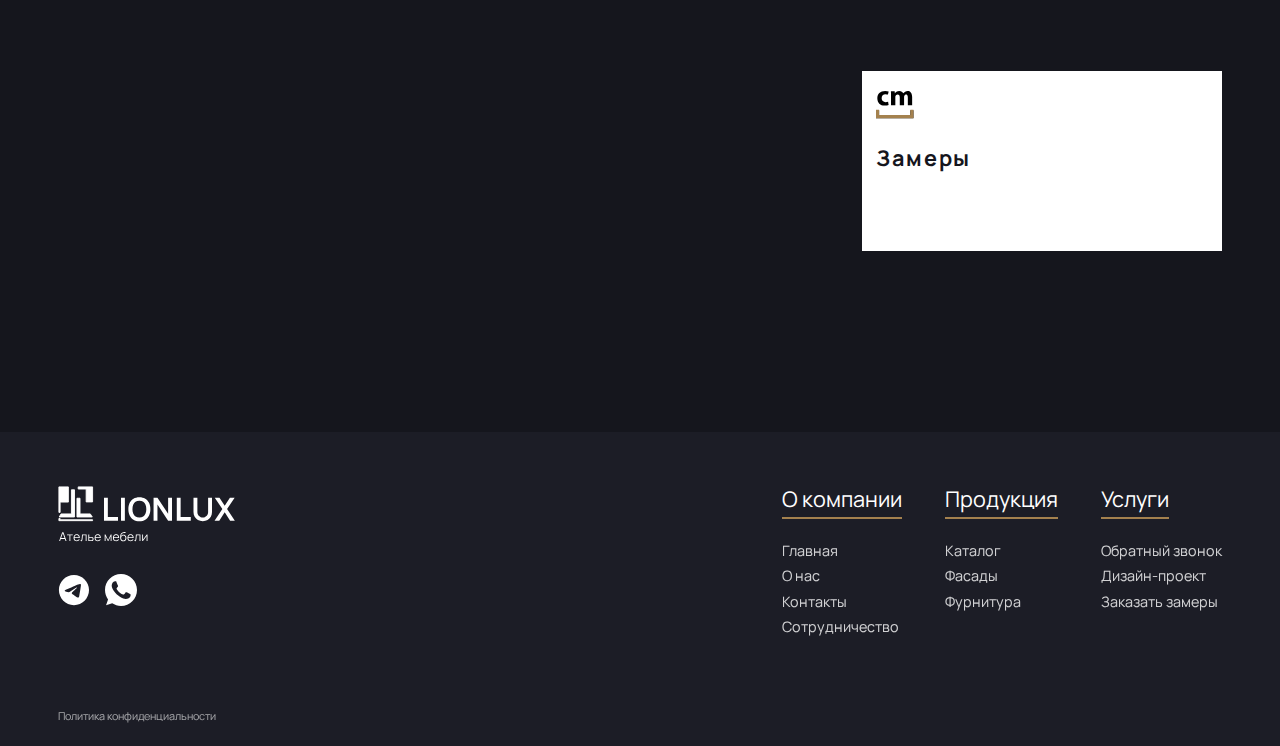
==== commit 22bcfa54: "добавлен партнер" ====
--- a/index.html
+++ b/index.html
@@ -343,6 +343,22 @@
                     
                 </div>
 
+                <div class="partners_wrapper partners_wrapper animated_fadeup" >
+                    <h3 class="partners_wrapper-title" >
+                        Мягкая мебель
+                    </h3>
+
+                    <div class="partners_wrapper-inner container">
+                        
+                        
+                        <a href="https://zairov.ru/" target="_blank" class="partners_wrapper-card">
+                            <img src="src/img/zairov.svg" alt="" class="partners_wrapper_inner-card">
+                            <!-- <p>Мебельная фурнитура</p> -->
+                        </a>
+                    </div>
+                    
+                </div>
+
                 <h2 class="section_title partners_second animated_fadeup">
                     И ничего другого
                 </h2>
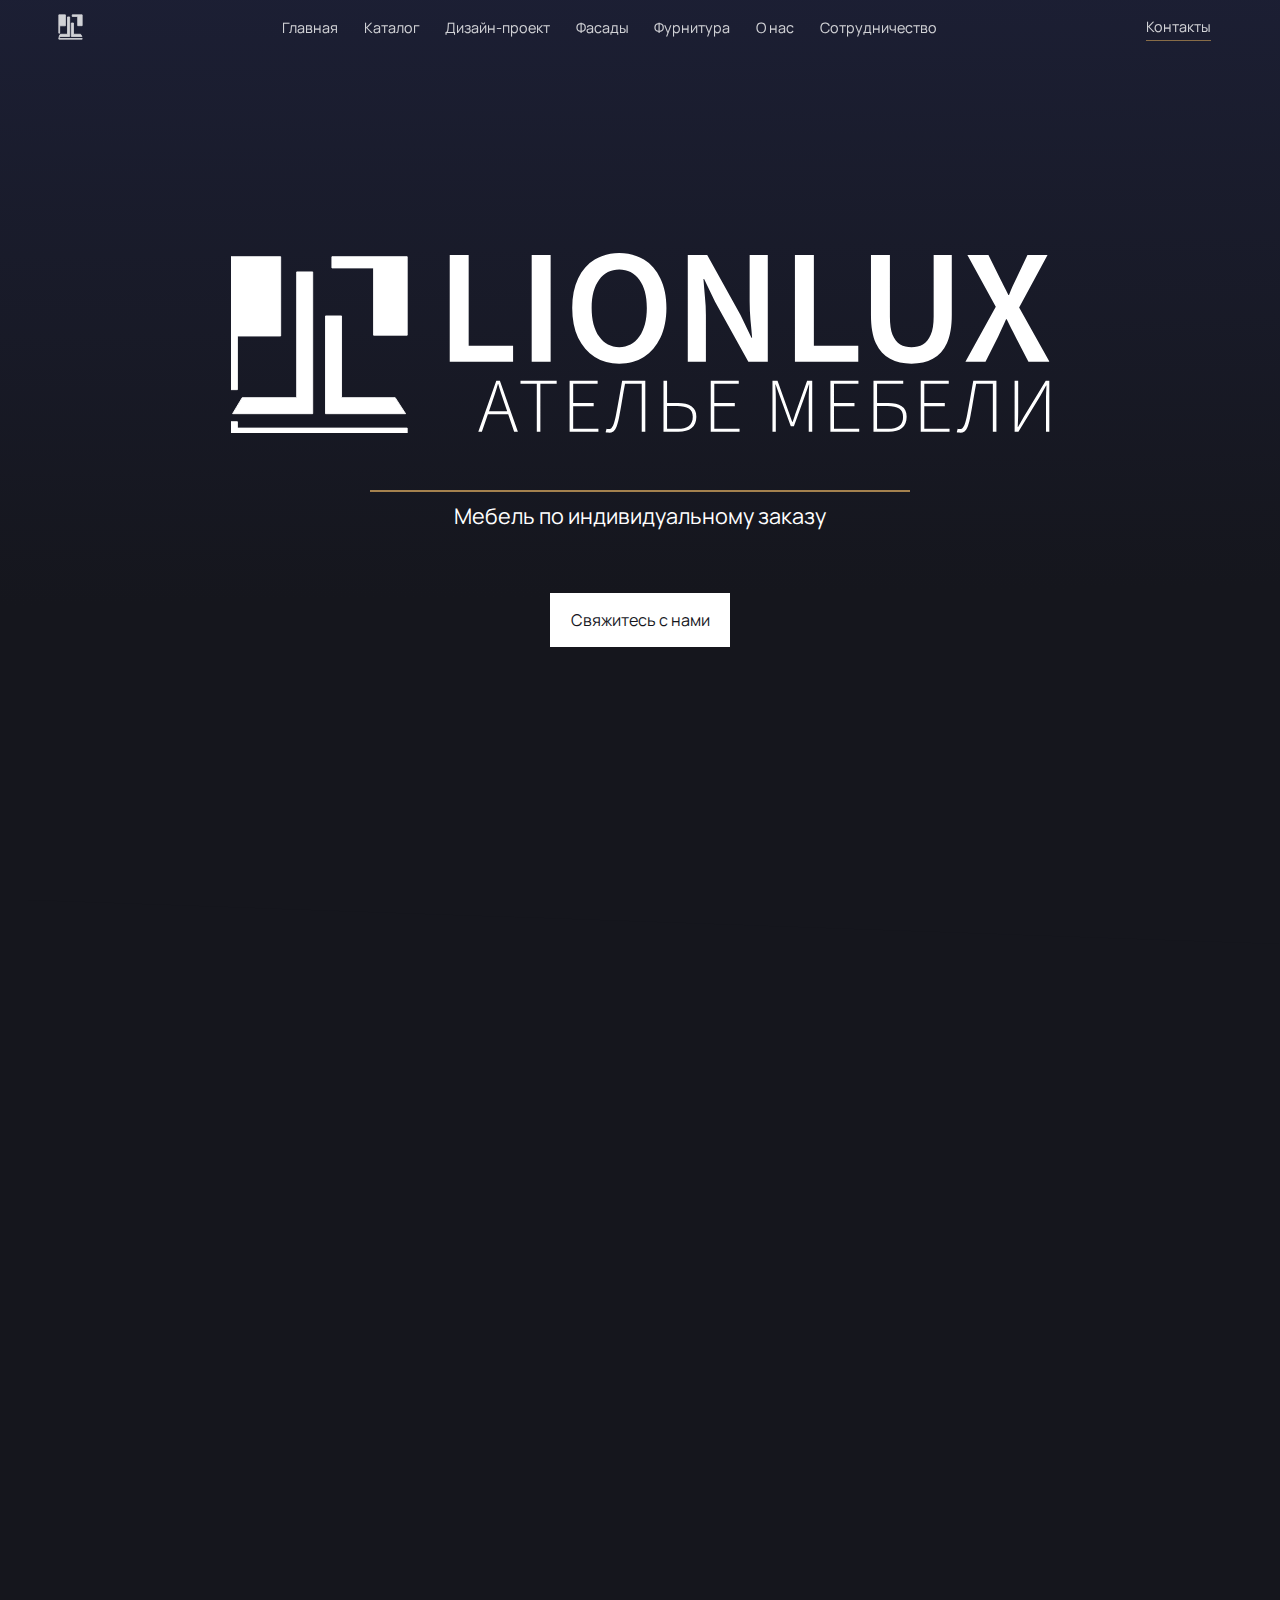
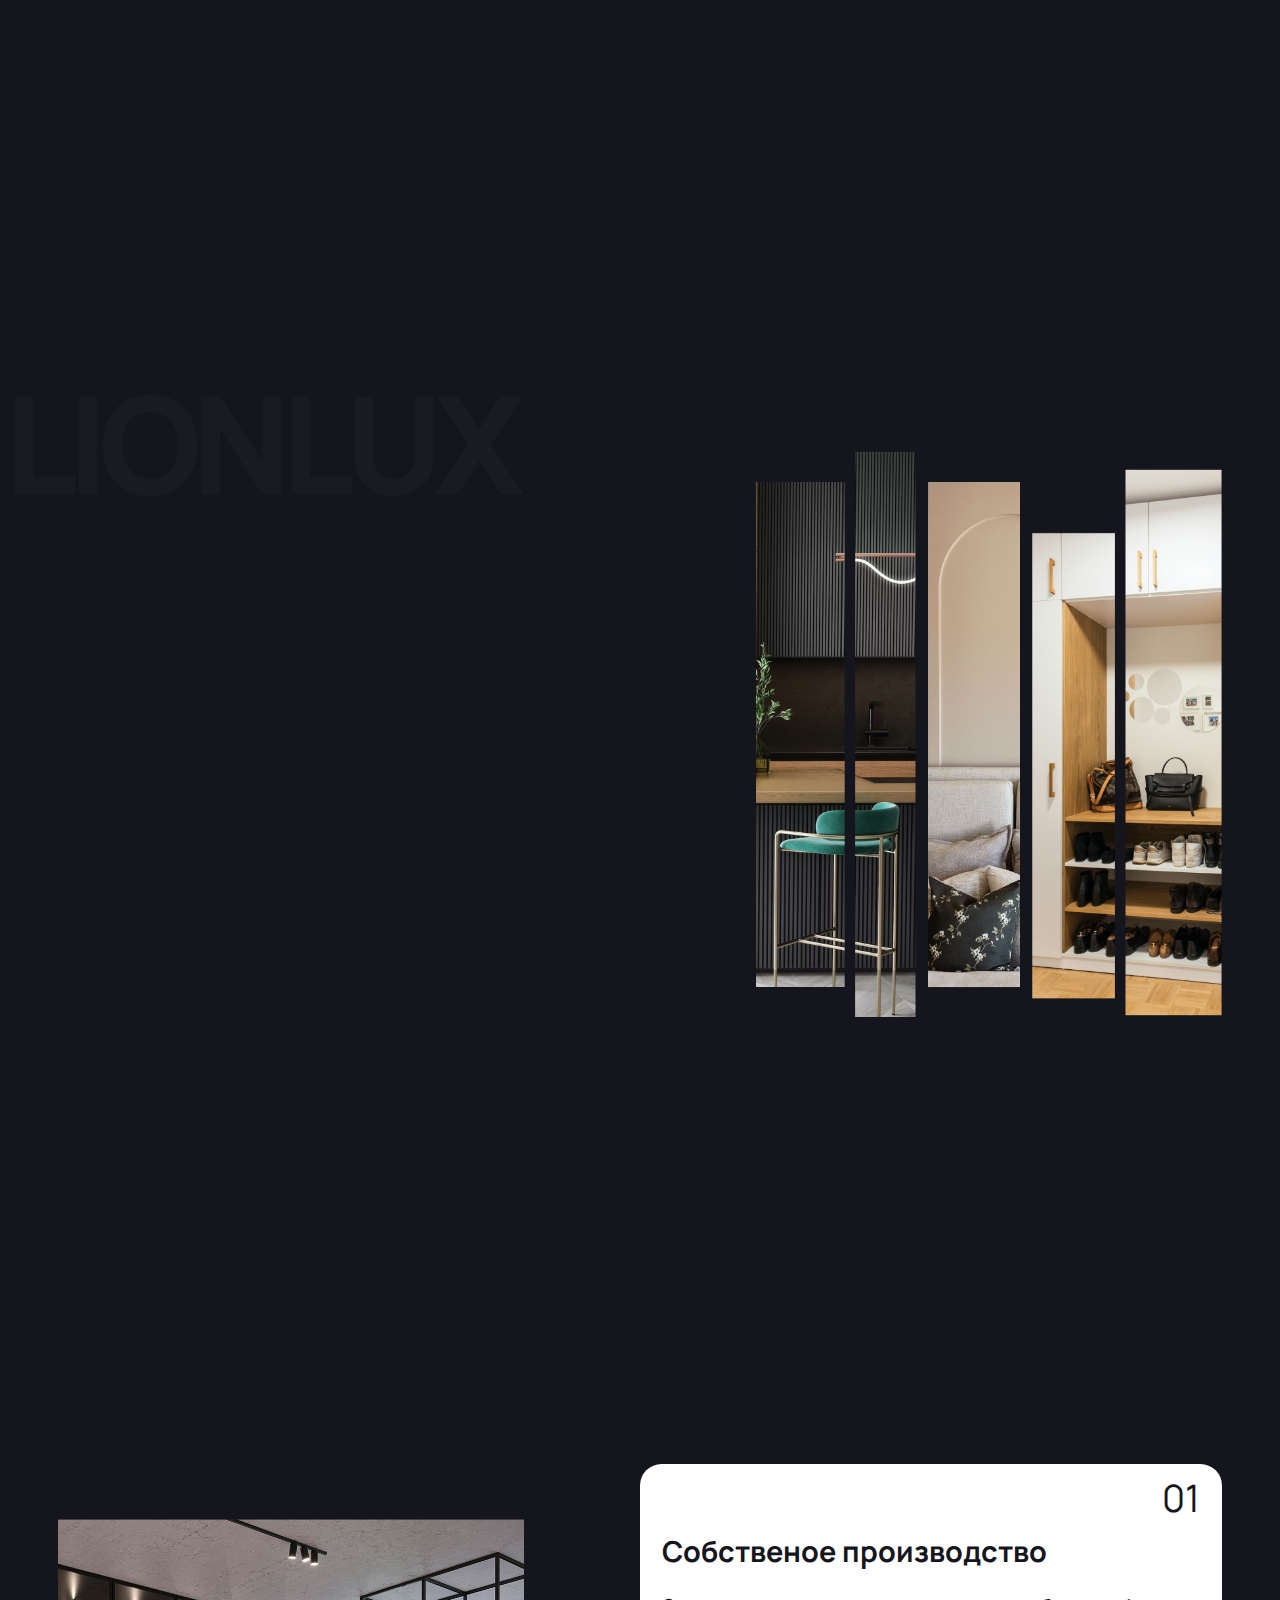
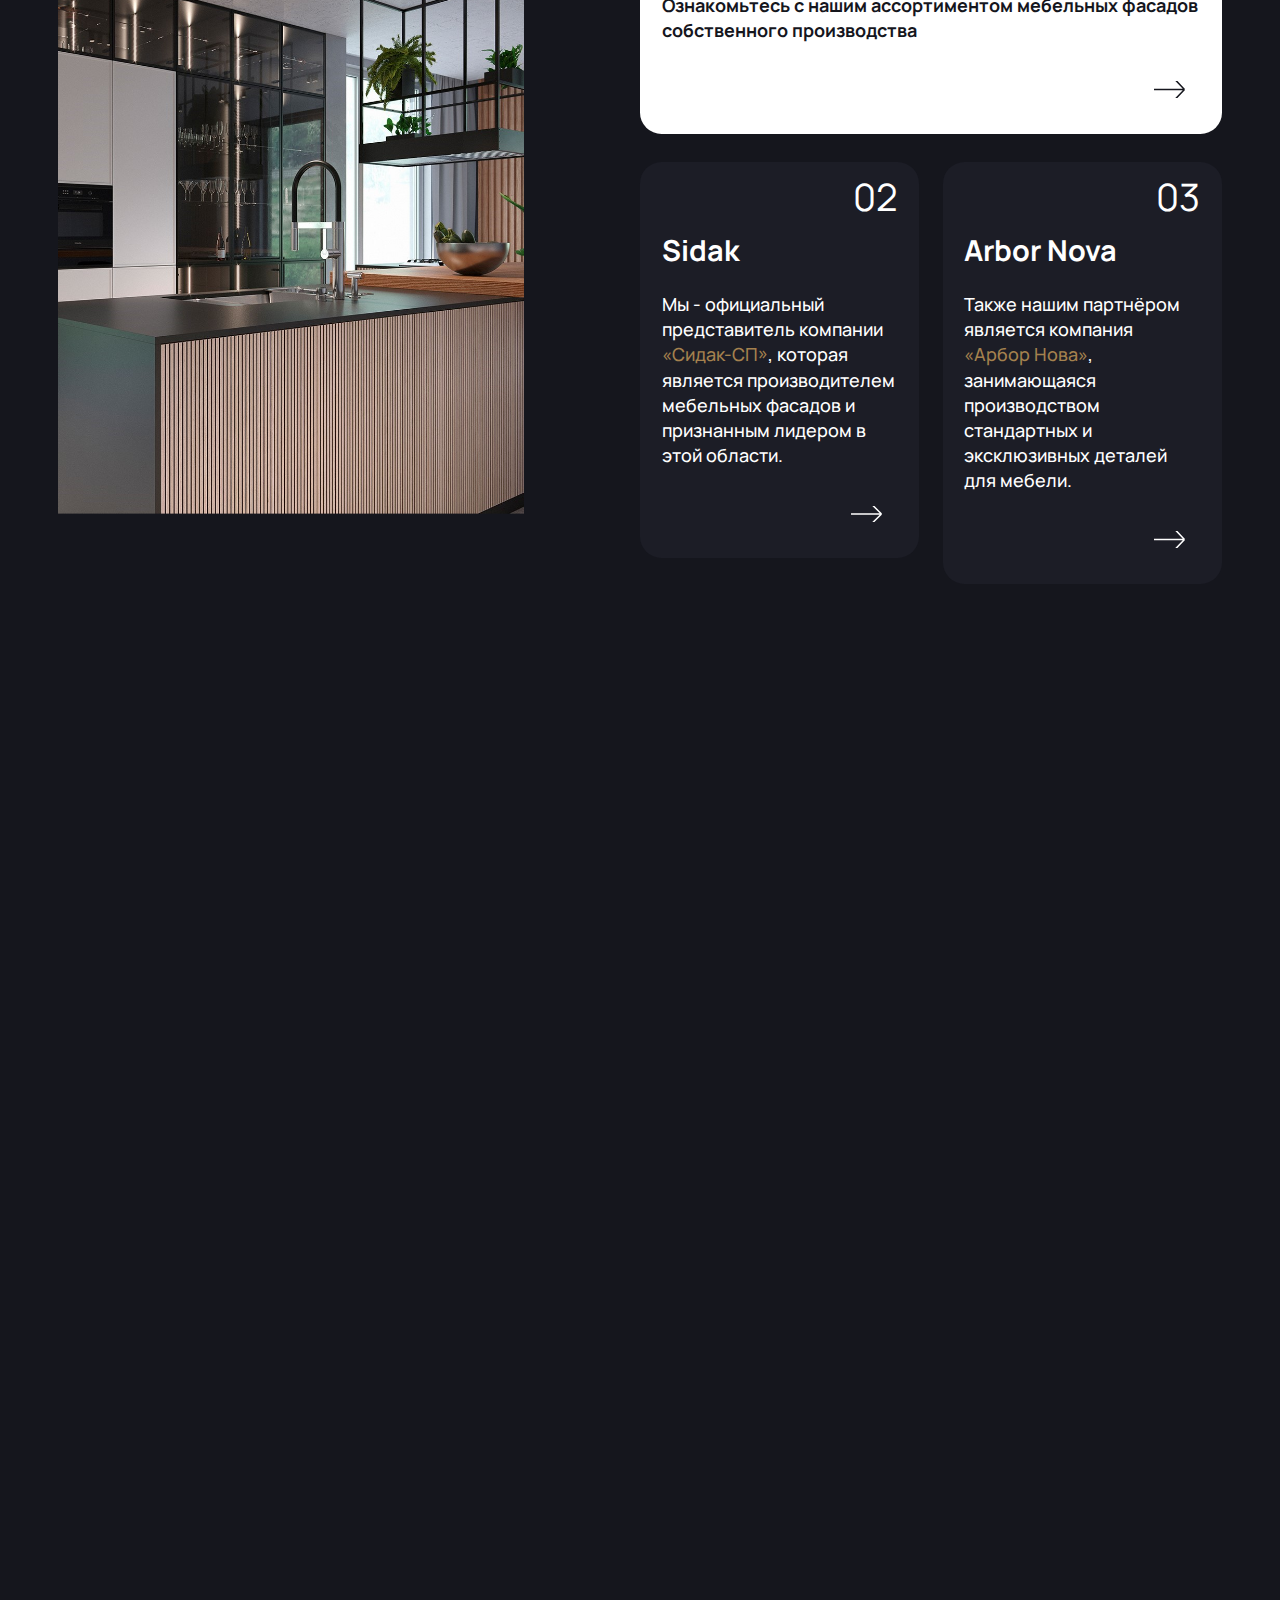
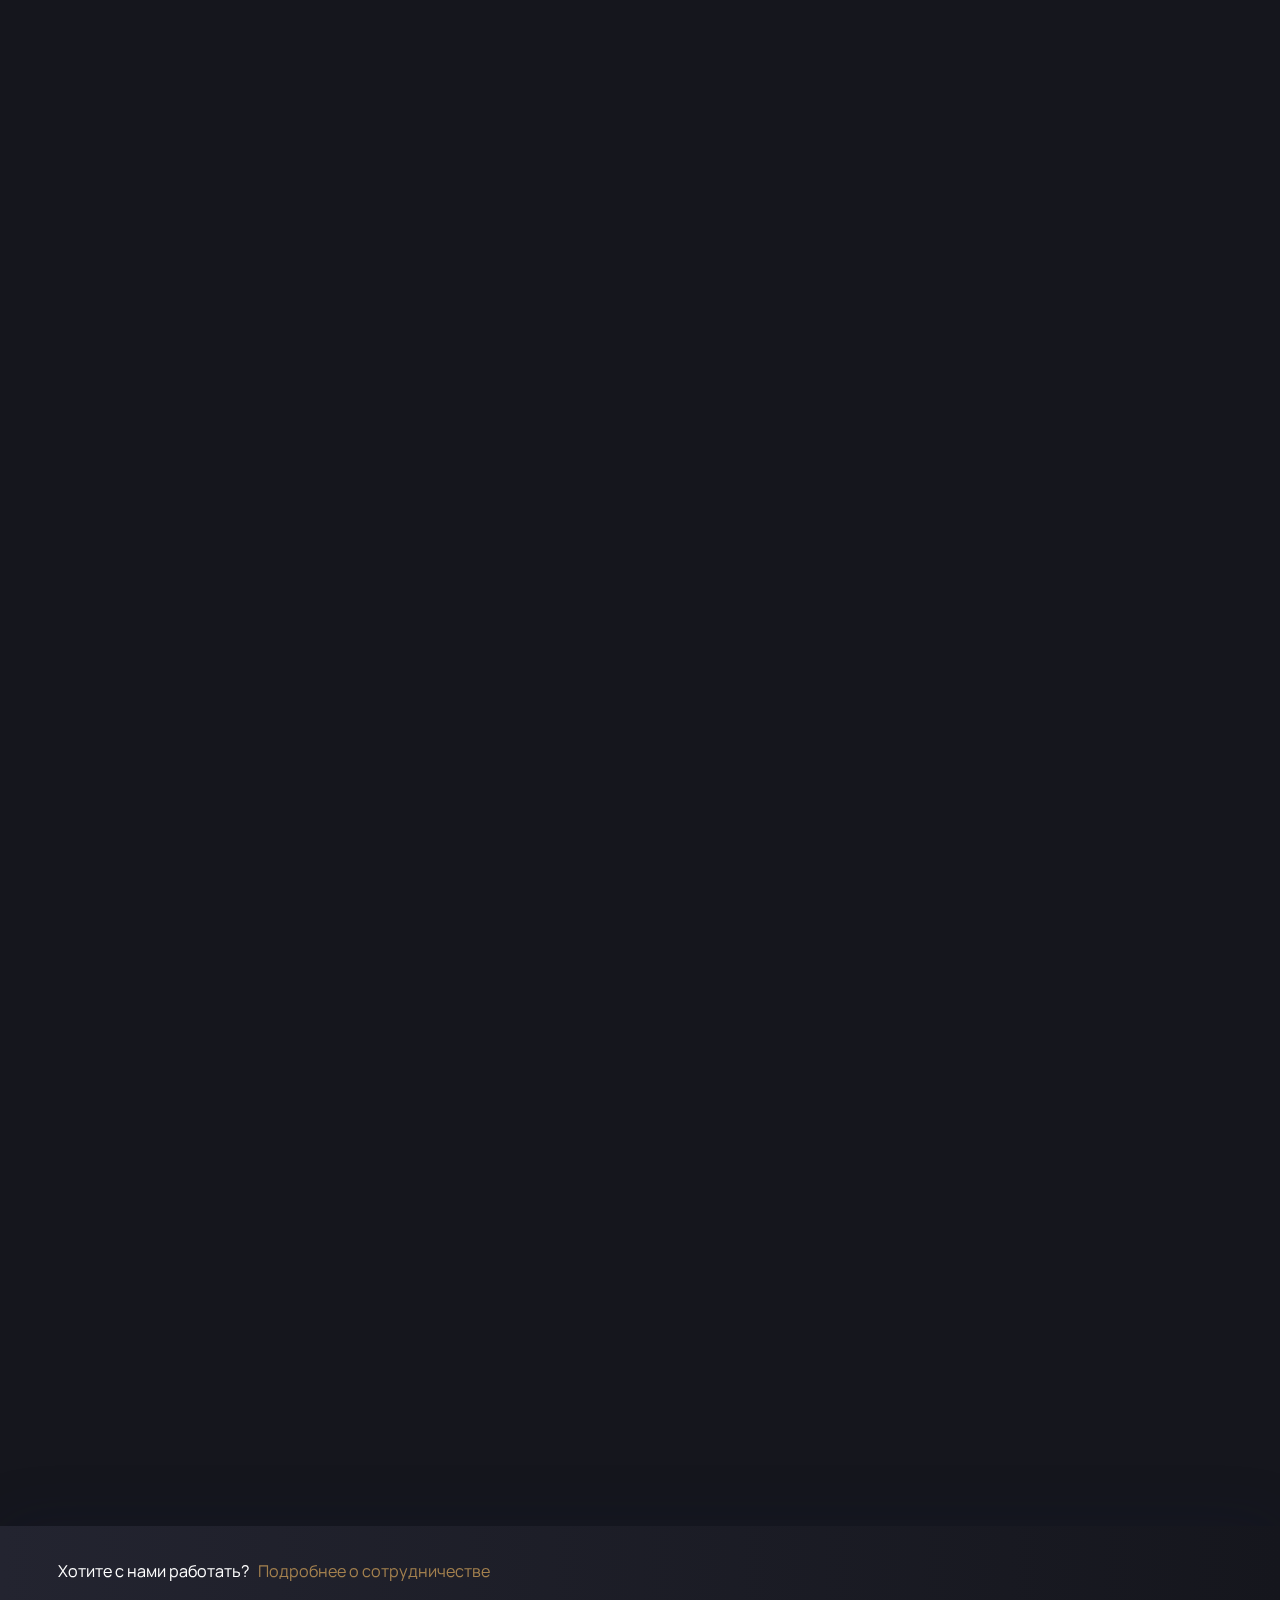
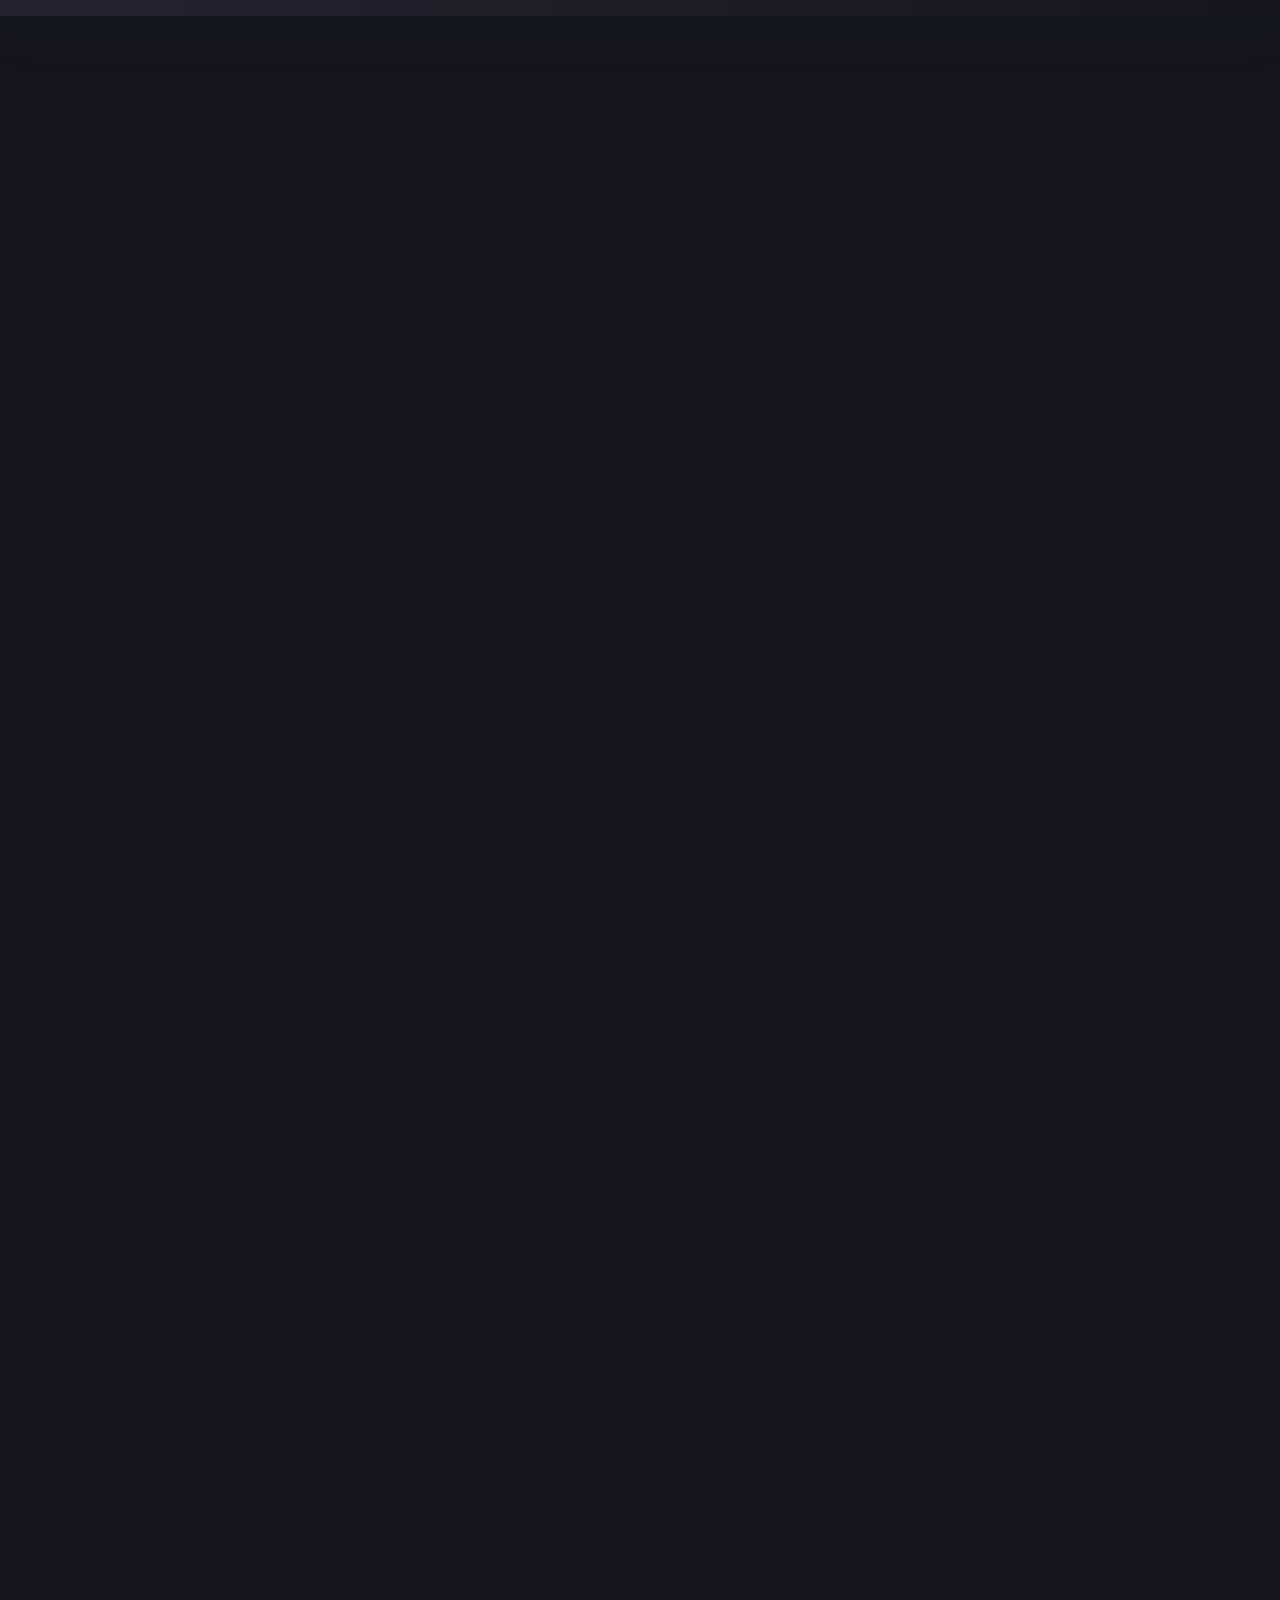
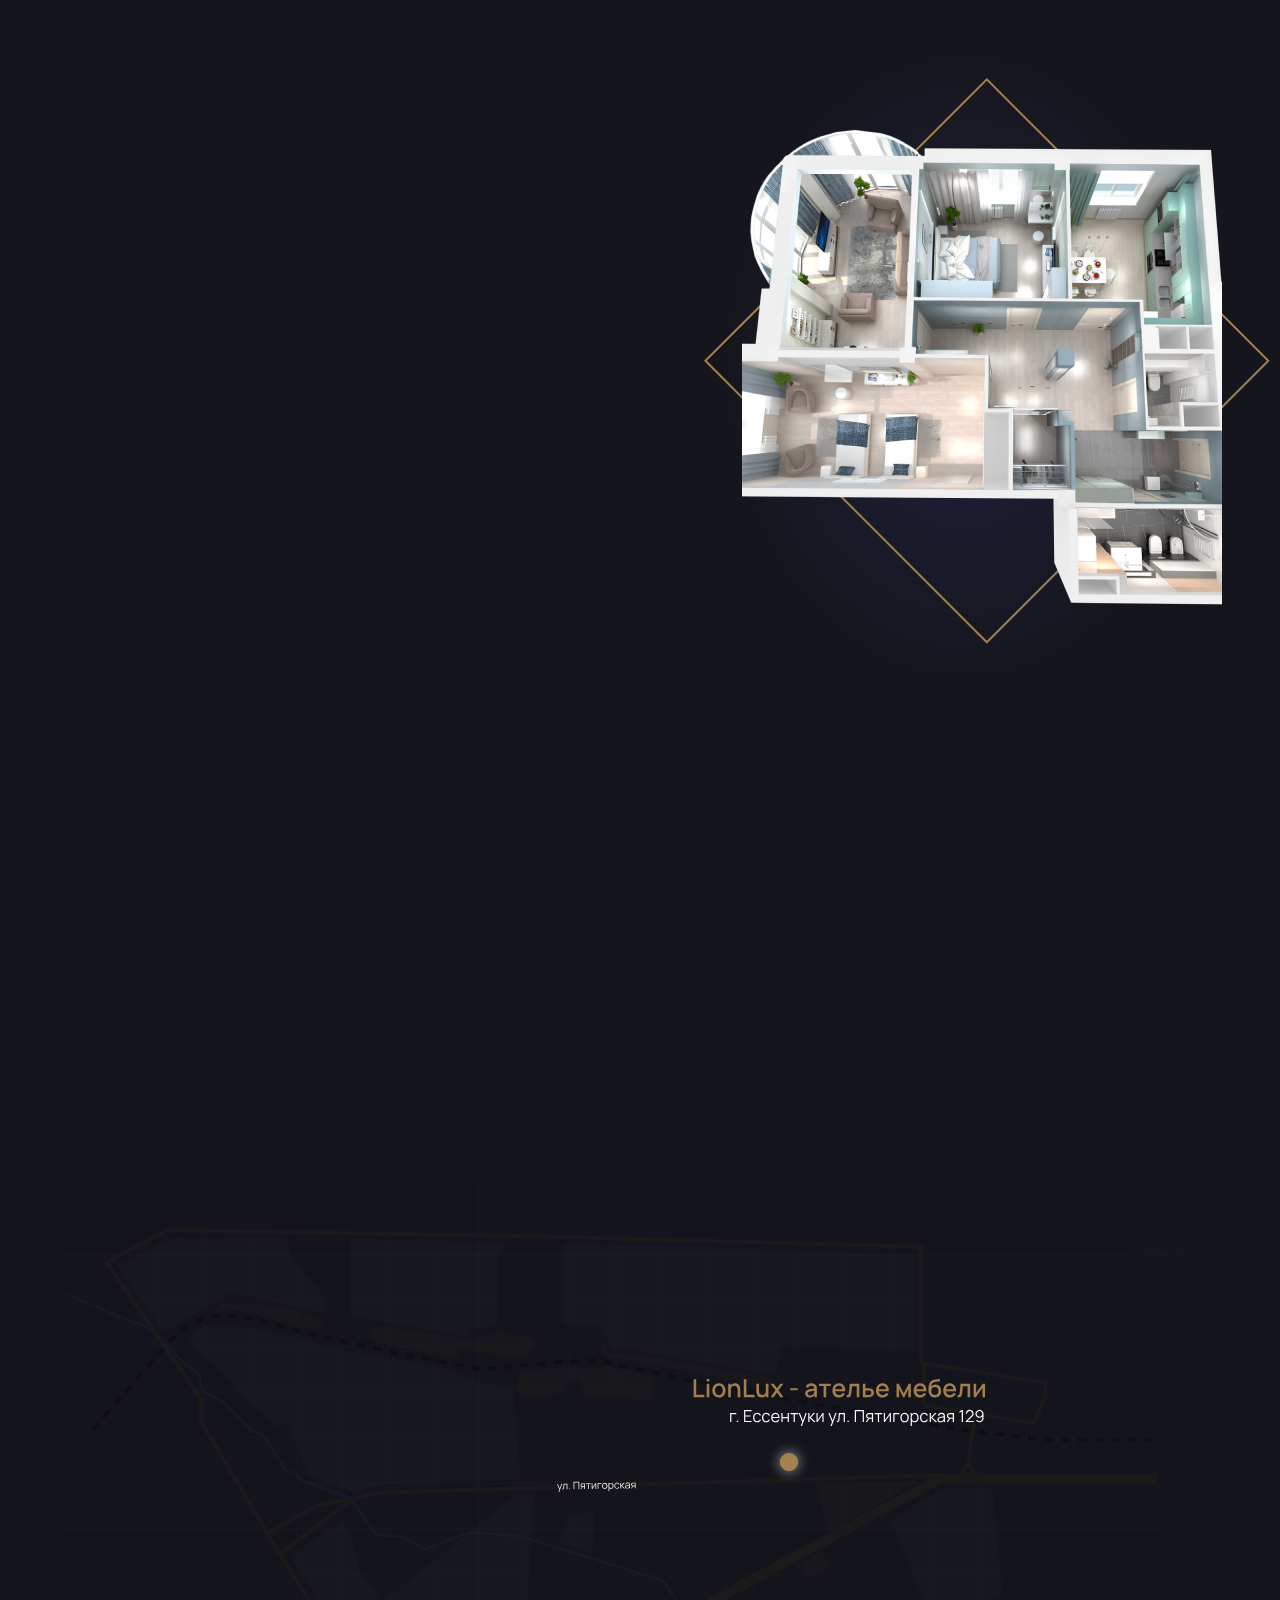
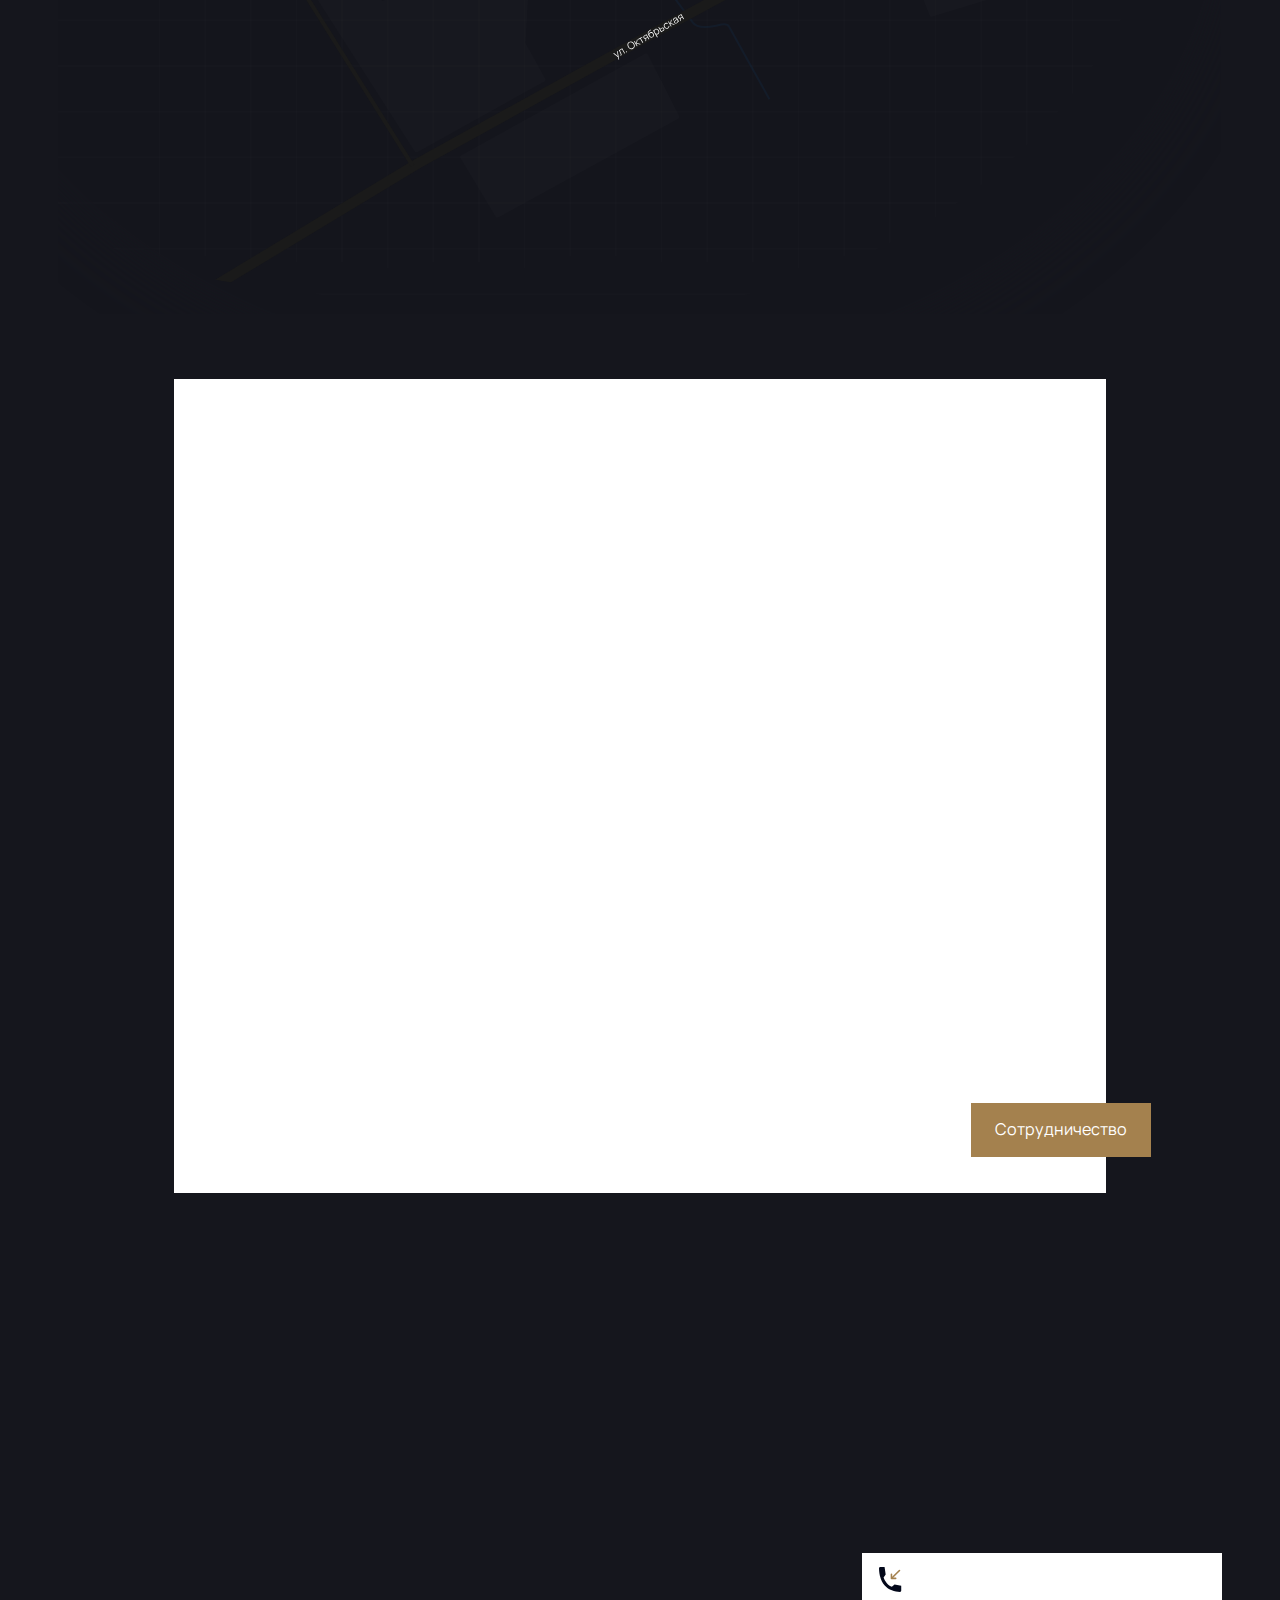
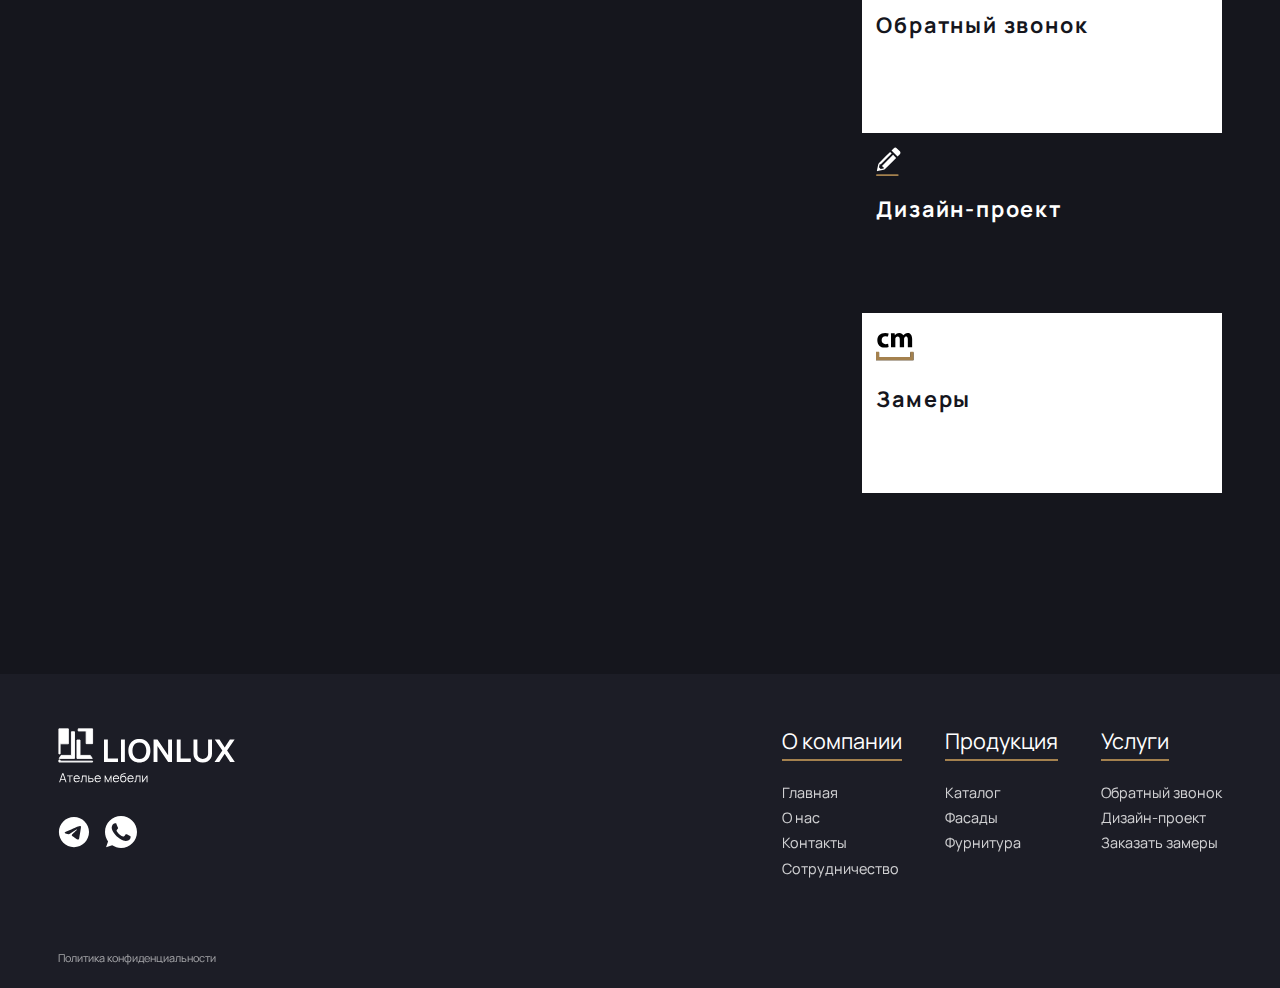
==== commit 3b498228: "редизайн фасадов" ====
--- a/index.html
+++ b/index.html
@@ -256,8 +256,31 @@
                         <h2 class="section_title fasad_wrapper-title animated_fadeup">
                             Фасады для мебели
                         </h2>
+
+                        <div class="fasad_wrapper-container">
+                            <a href="#" class="fasad_wrapper-card first_card">
+                                <h2>01</h2>
+                                <h3 >Собственое производство</h3>
+                                <p>Ознакомьтесь с нашим ассортиментом мебельных фасадов собственного производства</p>
+                            </a>
+
+                            <div class="card_wrapper">
+                                <a href="http://sidak.ru" target="_blank" class="fasad_wrapper-card">
+                                    <h2>02</h2>
+                                    <h3 class="normal">Sidak</h3>
+                                    <p><span class="normal">Мы - официальный представитель компании </span><span class="accent">«Сидак-СП»</span><span class="normal">, которая является производителем мебельных фасадов и признанным лидером в этой области.</span></p>
+                                </a>
     
-                        <p class="fasad_wrapper-text animated_fadeup">
+                                <a href="https://arbor-nova.ru" target="_blank" class="fasad_wrapper-card">
+                                    <h2>03</h2>
+                                    <h3 class="normal">Arbor Nova</h3>
+                                    <p><span class="normal">Также нашим партнёром является компания </span><span class="accent">«Арбор Нова»</span><span class="normal">, занимающаяся производством стандартных и эксклюзивных деталей для мебели.</span></p>
+                                </a>
+                            </div>
+                            
+                        </div>
+
+                        <!-- <p class="fasad_wrapper-text animated_fadeup">
                             Наша компания предоставит вам мебель с  фасадами собственного производства, а также изделиями от лучших партнёров.
                         </p>
                         <p class="fasad_wrapper-text animated_fadeup">
@@ -265,9 +288,9 @@
                         </p>
                         <p class="fasad_wrapper-text animated_fadeup">
                             Также нашим партнёром является компания <a href="https://arbor-nova.ru/" target="_blank">«Арбор Нова»</a>, занимающаяся производством стандартных и эксклюзивных деталей для мебели. 
-                        </p>
+                        </p> -->
     
-                        <div class="fasad_wrapper-btns animated_fadeup">
+                        <!-- <div class="fasad_wrapper-btns animated_fadeup">
                             <a href="#" class="btn">Смотреть</a>
 
                             <div class="wrapper">
@@ -275,7 +298,7 @@
                                 <a href="https://arbor-nova.ru/" class="btn accent" target="_blank" id="arbor_btn">Подробнее про Arbor Nova</a>
                             </div>
                             
-                        </div>
+                        </div> -->
                     </div>
                 
             </div>
--- a/style.css
+++ b/style.css
@@ -1340,15 +1340,20 @@
 .main .fasad_img {
   display: block;
   width: 55rem;
+  -webkit-transform: translateY(2.4rem);
+      -ms-transform: translateY(2.4rem);
+          transform: translateY(2.4rem);
 }
 .main .fasad_wrapper {
   margin-left: 2rem;
+  width: 50%;
 }
 .main .fasad_wrapper-title {
   font-size: 4.2rem;
   color: #A4814E;
   font-weight: 700;
   padding-left: 5rem;
+  margin-bottom: 4.8rem;
 }
 .main .fasad_wrapper-text {
   font-size: 2rem;
@@ -1362,6 +1367,95 @@
 }
 .main .fasad_wrapper-text a:hover {
   text-decoration: underline;
+}
+.main .fasad_wrapper-container {
+  width: 100%;
+  position: relative;
+}
+.main .fasad_wrapper-container .card_wrapper {
+  width: 100%;
+  display: -webkit-box;
+  display: -ms-flexbox;
+  display: flex;
+  -webkit-box-pack: justify;
+      -ms-flex-pack: justify;
+          justify-content: space-between;
+  -webkit-box-align: start;
+      -ms-flex-align: start;
+          align-items: start;
+}
+.main .fasad_wrapper-container .card_wrapper a p {
+  font-weight: 500;
+}
+.main .fasad_wrapper-card {
+  display: block;
+  position: relative;
+  width: 48%;
+  background-color: #1C1D26;
+  margin-bottom: 3.2rem;
+  padding: 2.4rem;
+  padding-bottom: 10rem;
+  border-radius: 2.4rem;
+  color: #fff;
+  -webkit-transition: 0.2s ease-in-out;
+  transition: 0.2s ease-in-out;
+  -webkit-transition-property: color background-color;
+  transition-property: color background-color;
+}
+.main .fasad_wrapper-card .normal {
+  color: #fff;
+}
+.main .fasad_wrapper-card::after {
+  content: "";
+  display: block;
+  background-image: url("src/img/btn-arrow-white.svg");
+  background-size: cover;
+  background-repeat: no-repeat;
+  background-position: center;
+  width: 3.6rem;
+  height: 1.8rem;
+  position: absolute;
+  right: 4rem;
+  bottom: 4rem;
+  -webkit-transition: -webkit-transform 0.2s ease-in-out;
+  transition: -webkit-transform 0.2s ease-in-out;
+  transition: transform 0.2s ease-in-out;
+  transition: transform 0.2s ease-in-out, -webkit-transform 0.2s ease-in-out;
+}
+.main .fasad_wrapper-card h2 {
+  font-size: 4.2rem;
+  font-weight: 400;
+  text-align: right;
+  margin-bottom: 3.2rem;
+}
+.main .fasad_wrapper-card h3 {
+  font-size: 3.2rem;
+  font-weight: 700;
+  margin-bottom: 3.2rem;
+}
+.main .fasad_wrapper-card p {
+  font-size: 2rem;
+  font-weight: 700;
+  text-align: left;
+}
+.main .fasad_wrapper-card span {
+  color: #A4814E;
+}
+.main .fasad_wrapper-card.first_card {
+  width: 100%;
+  background-color: #fff;
+  color: #15161D;
+}
+.main .fasad_wrapper-card.first_card p {
+  font-weight: 700;
+}
+.main .fasad_wrapper-card.first_card::after {
+  background-image: url("src/img/btn-arrow-dark.svg");
+}
+.main .fasad_wrapper-card:hover::after {
+  -webkit-transform: translateX(1rem);
+      -ms-transform: translateX(1rem);
+          transform: translateX(1rem);
 }
 .main .fasad_wrapper-btns {
   padding-left: 5rem;
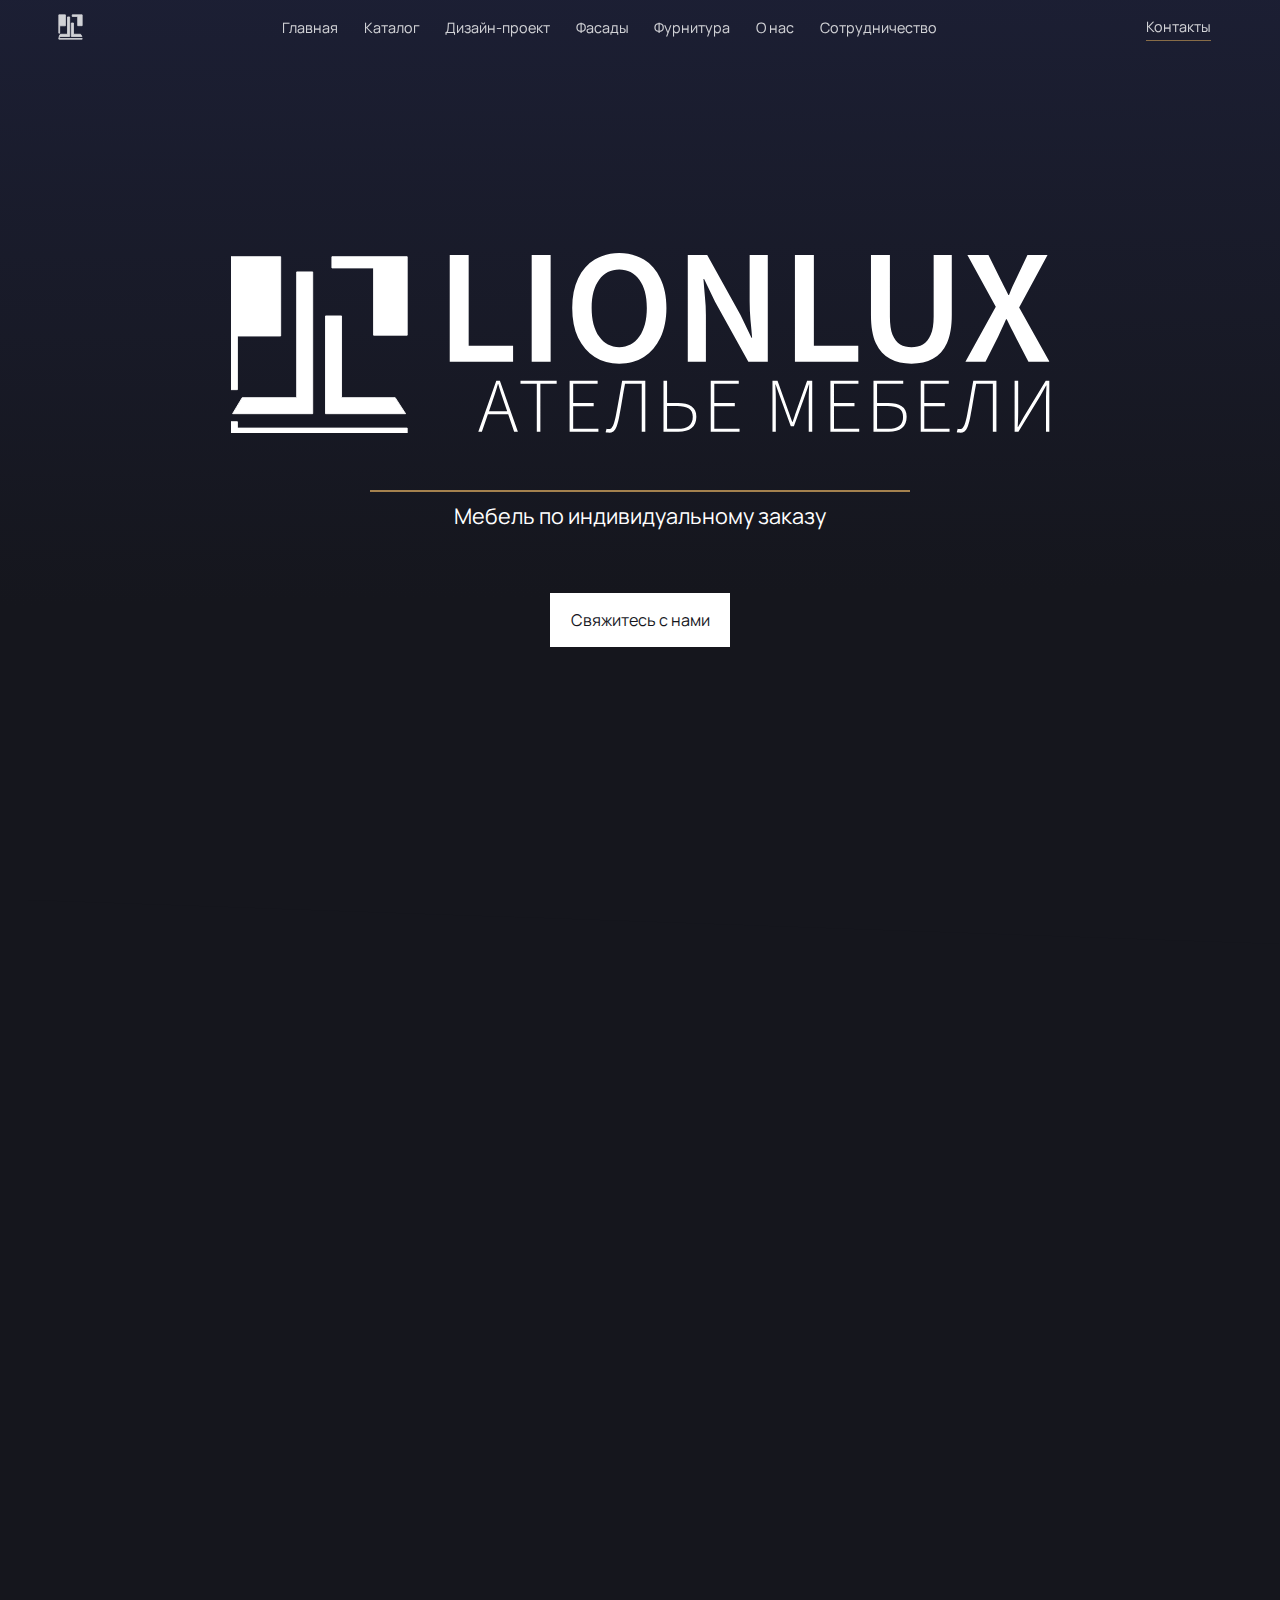
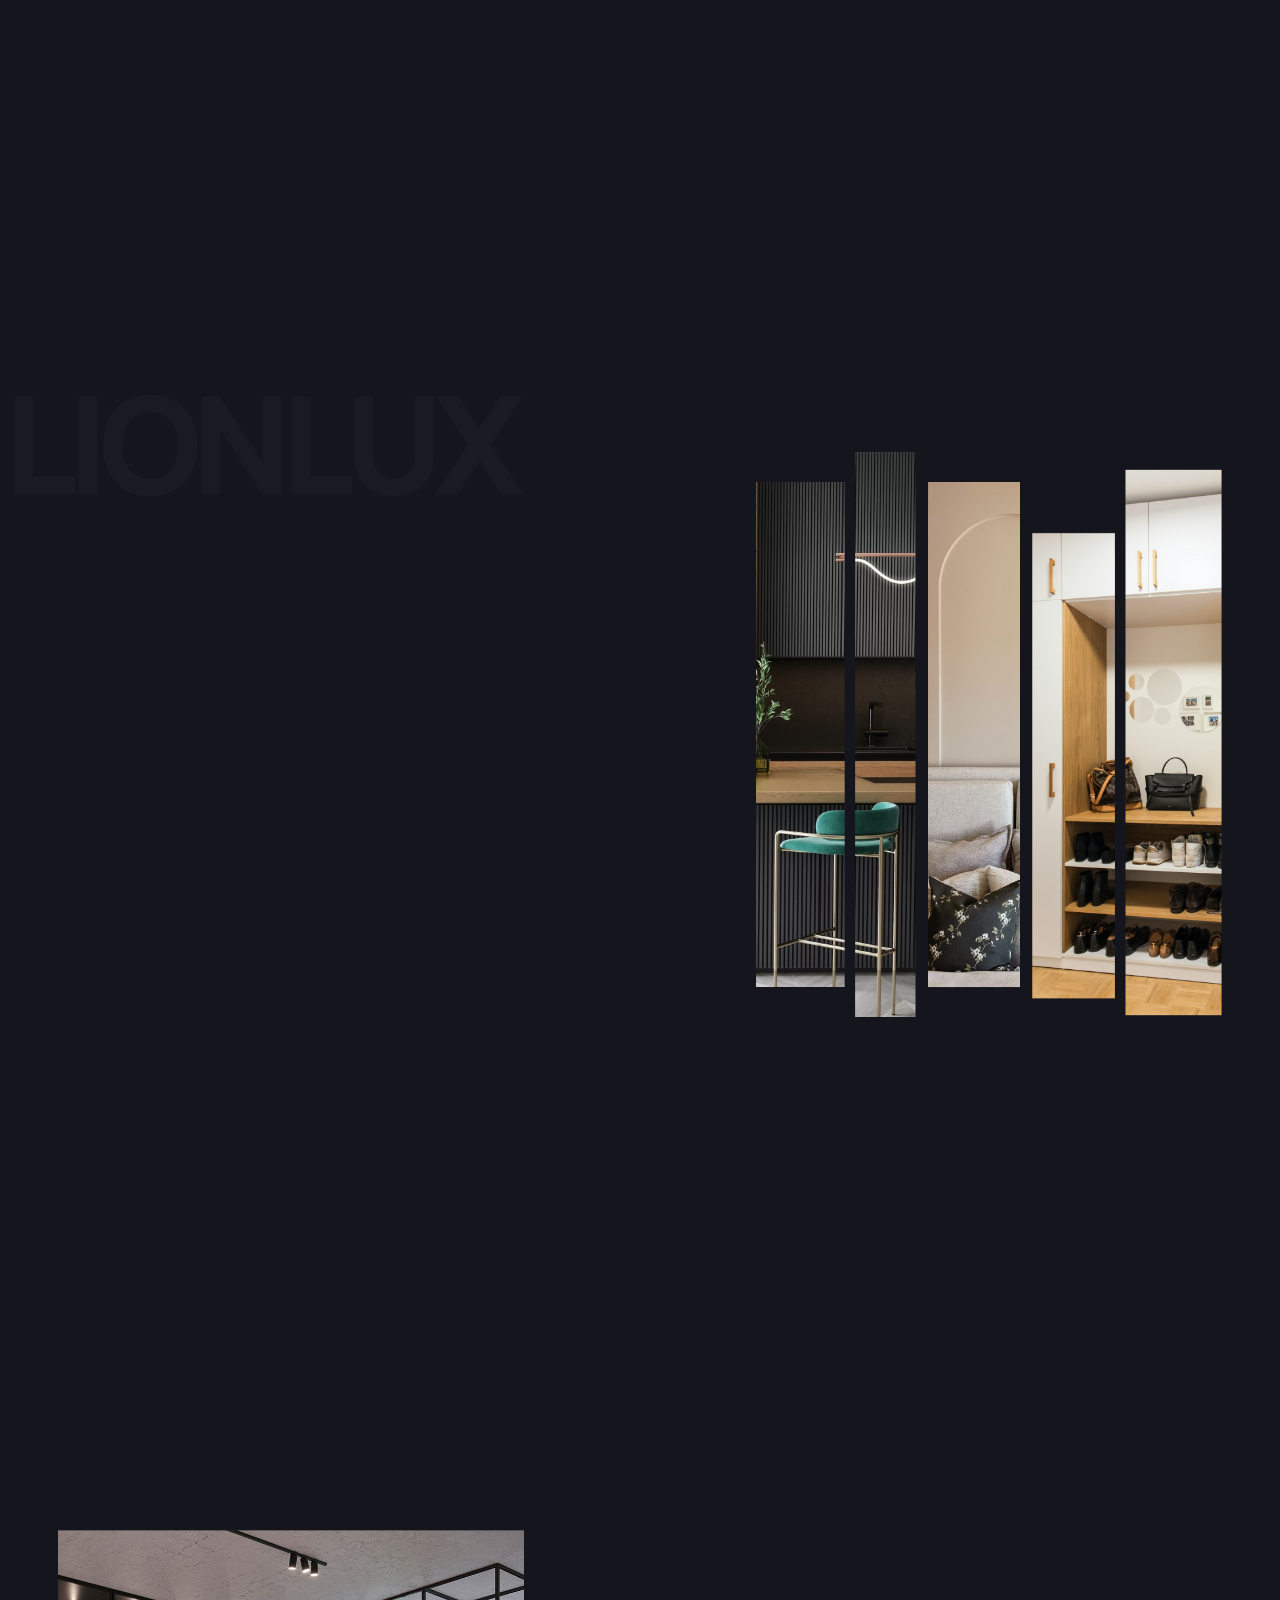
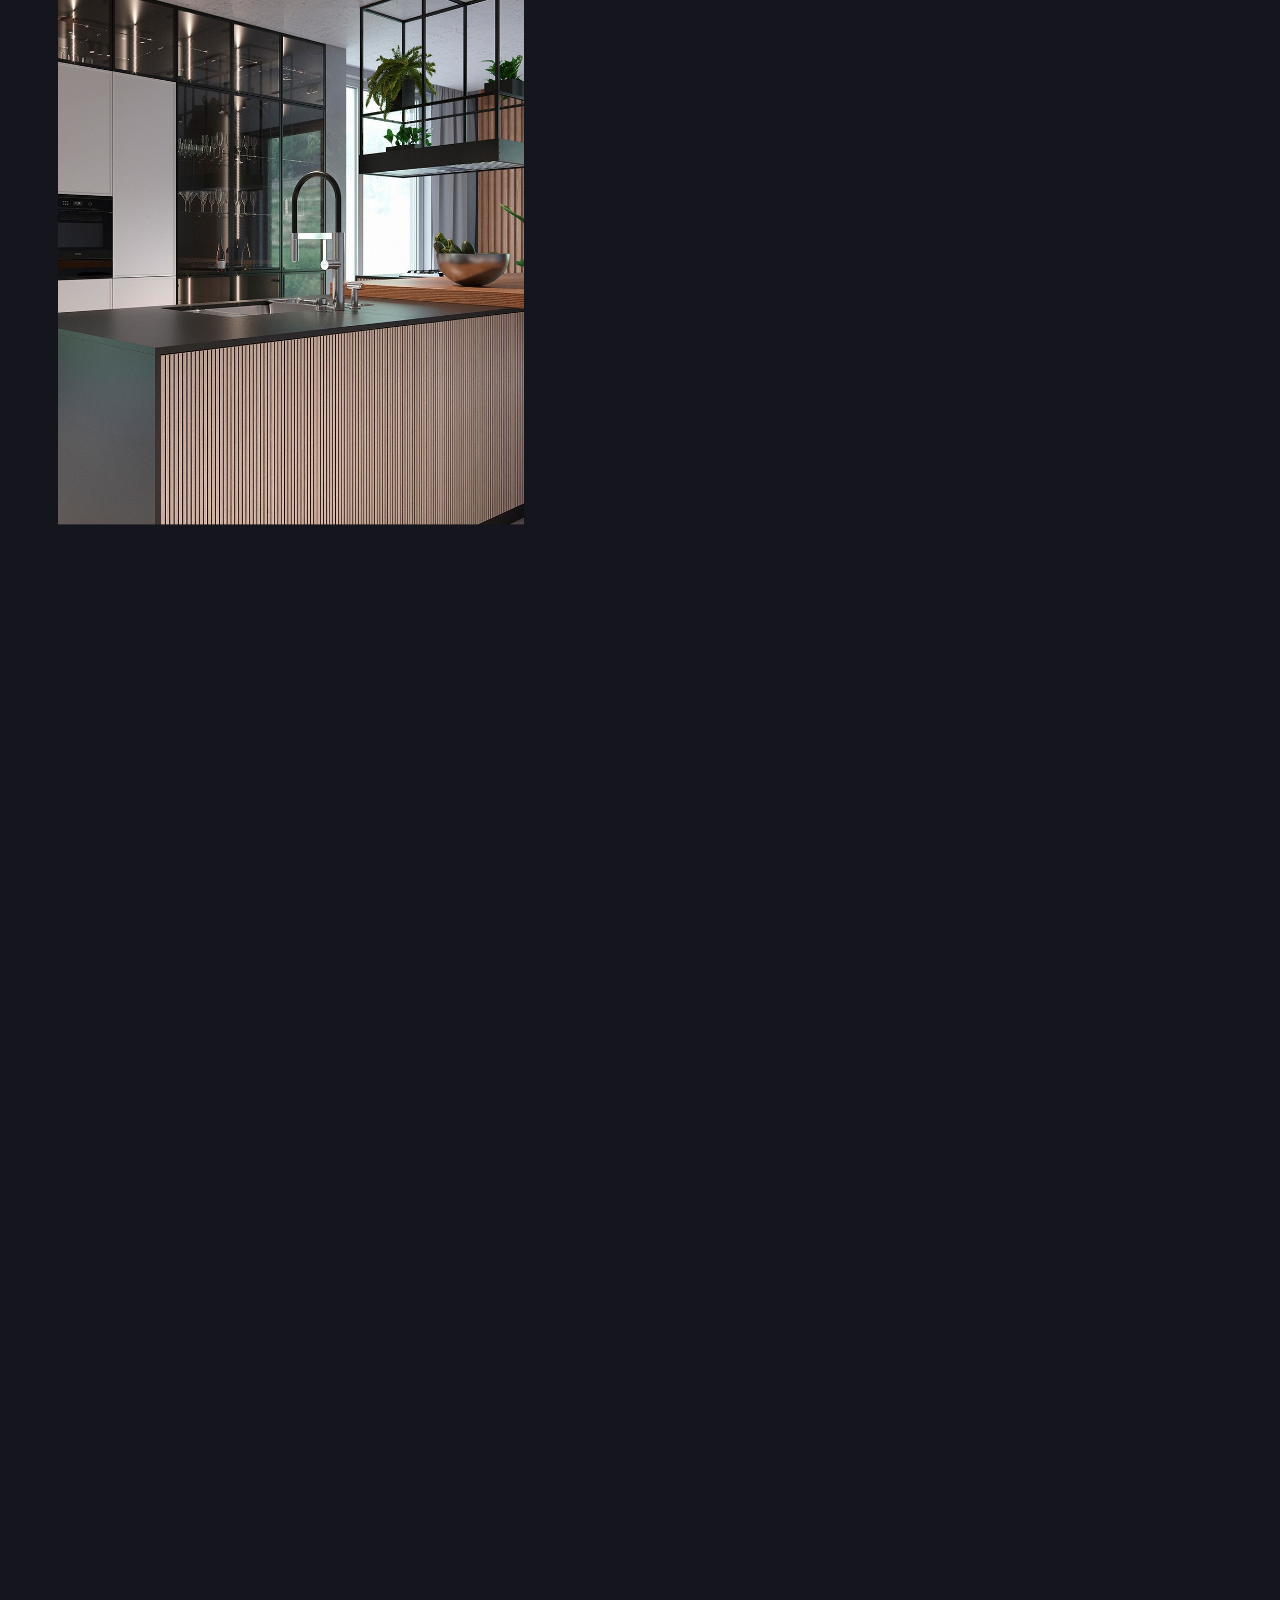
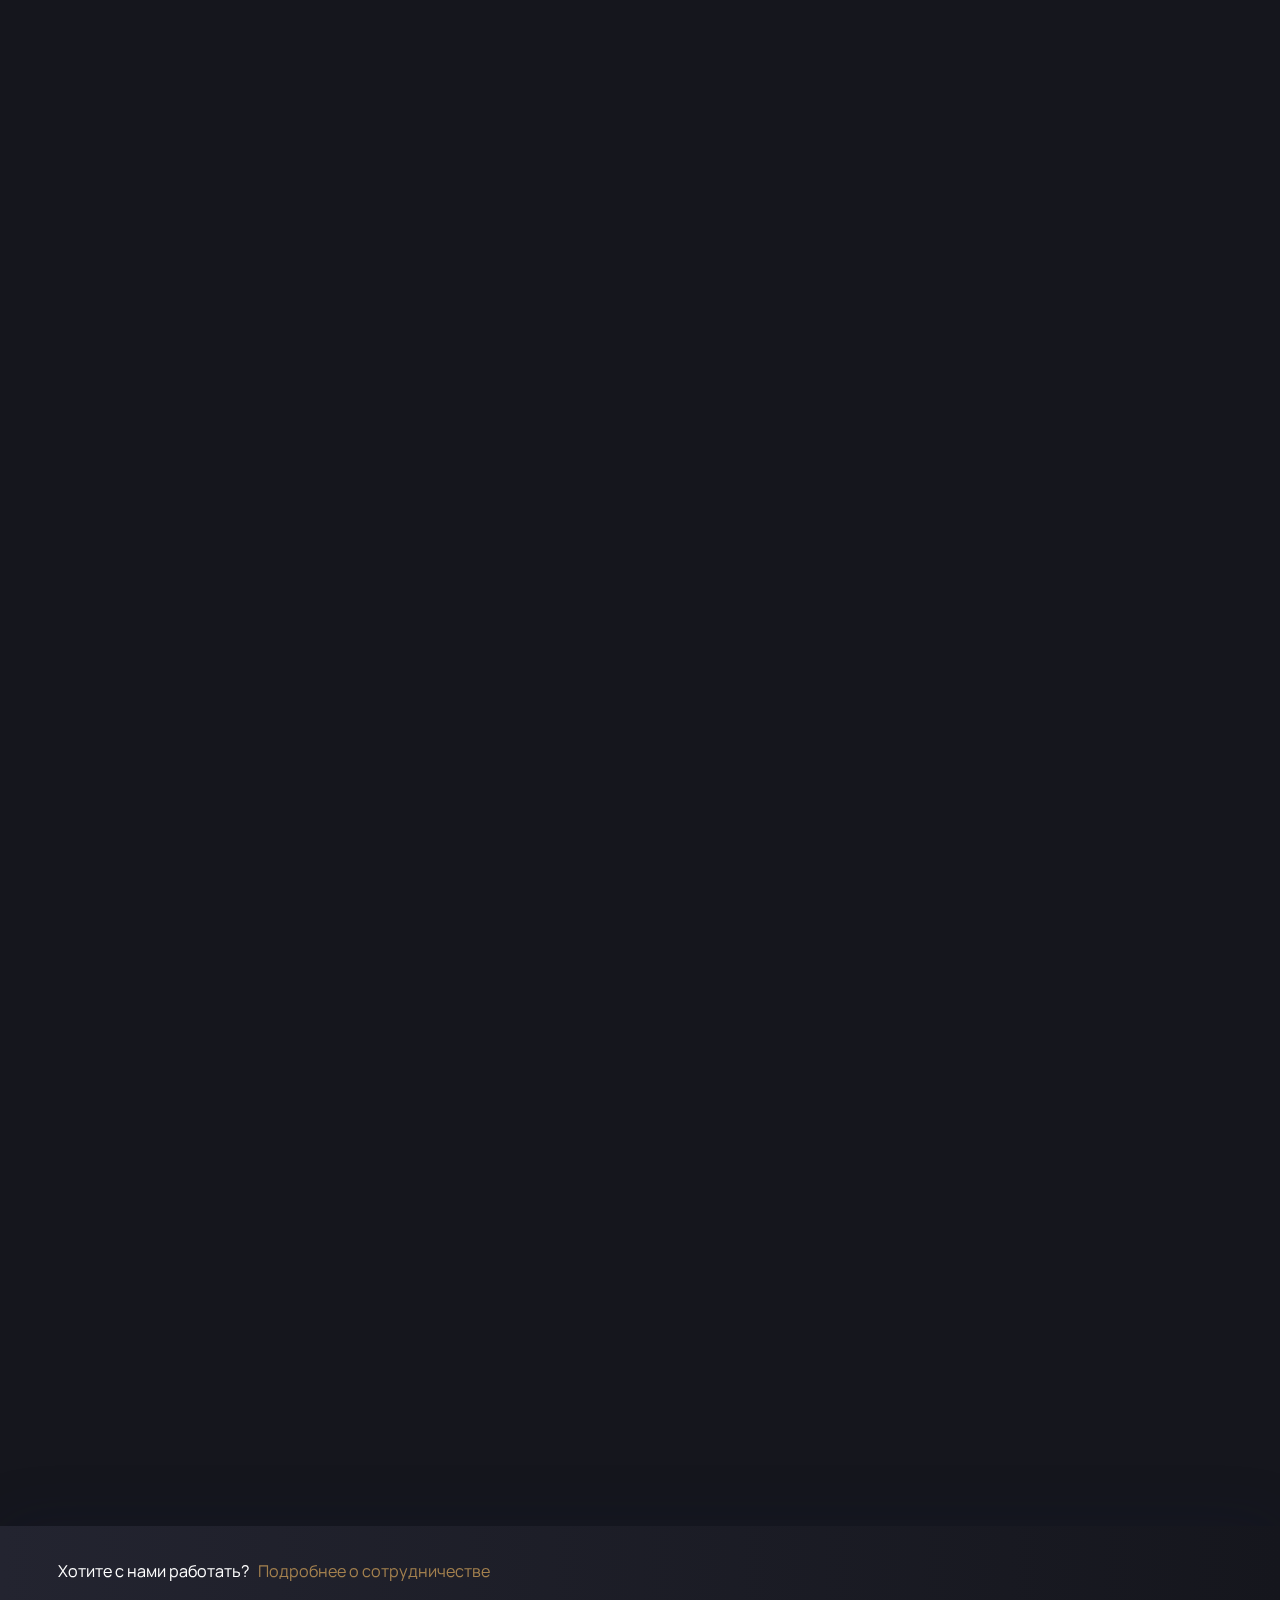
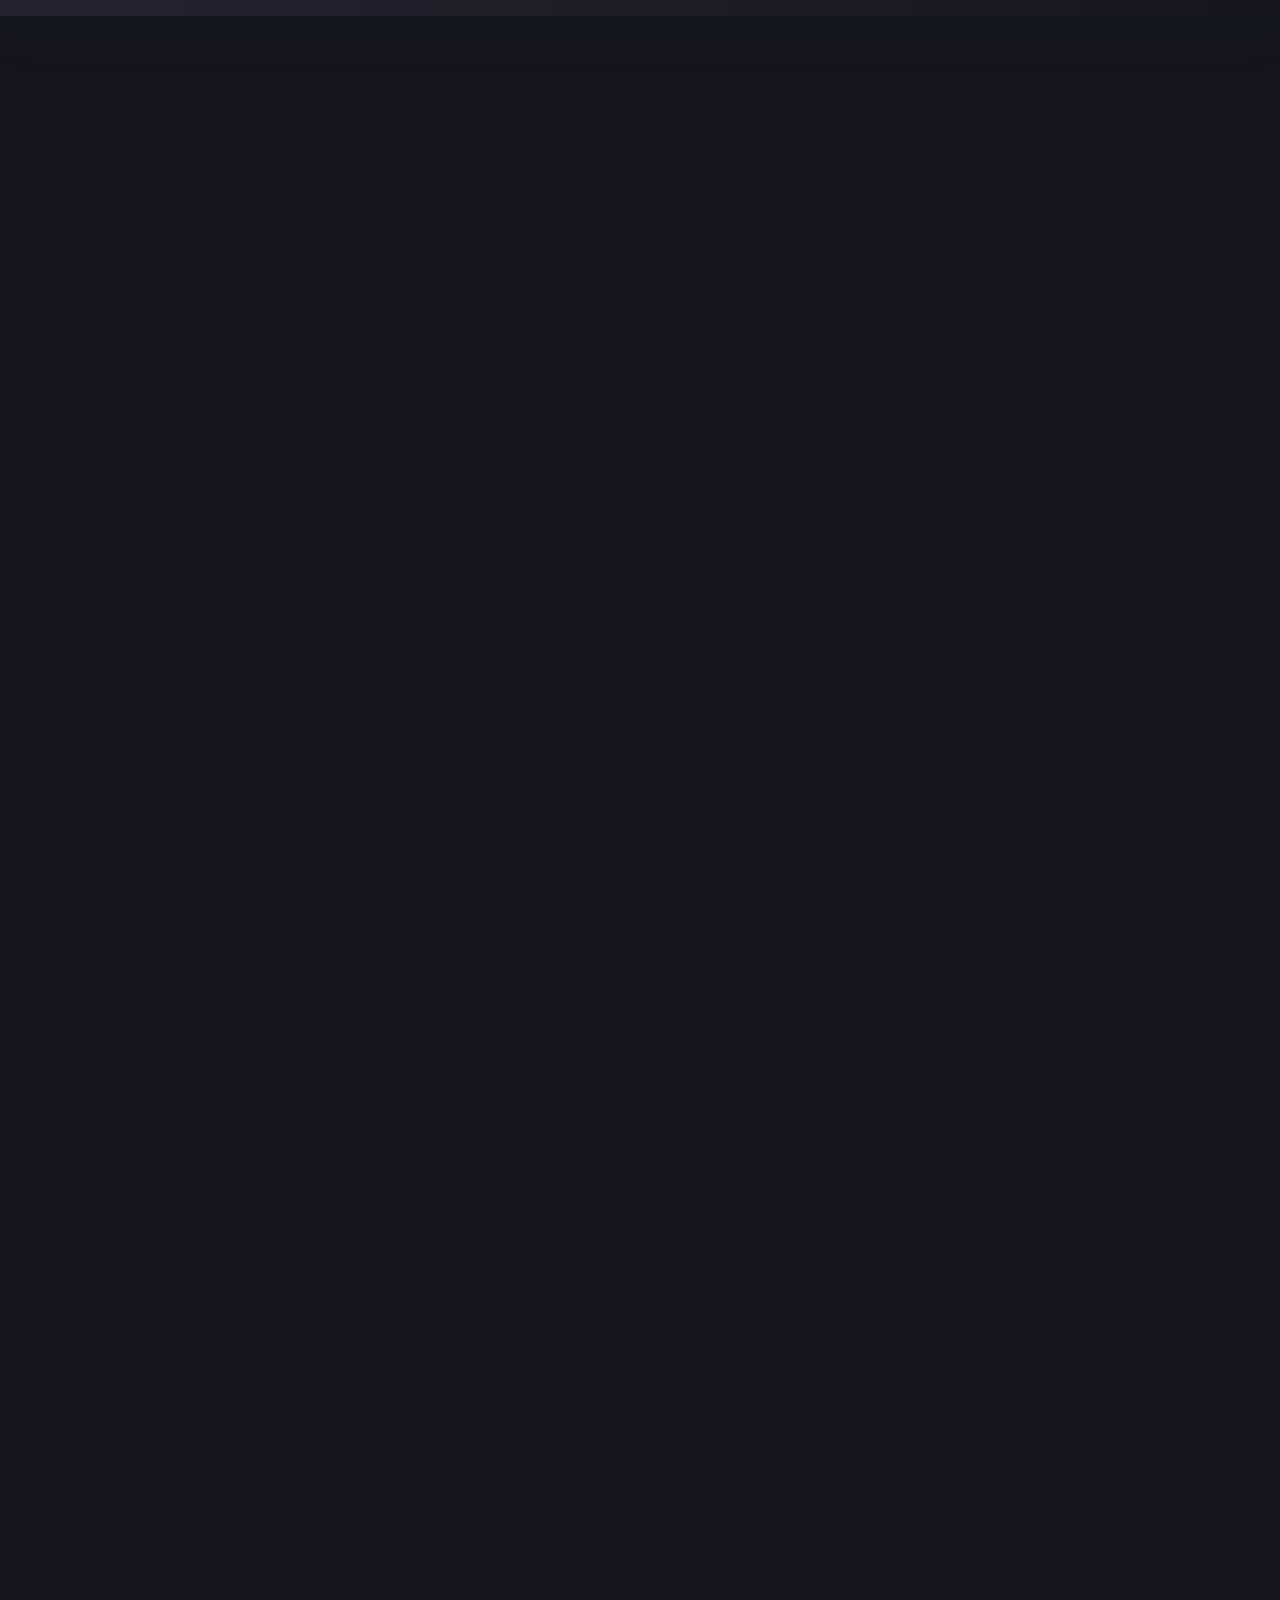
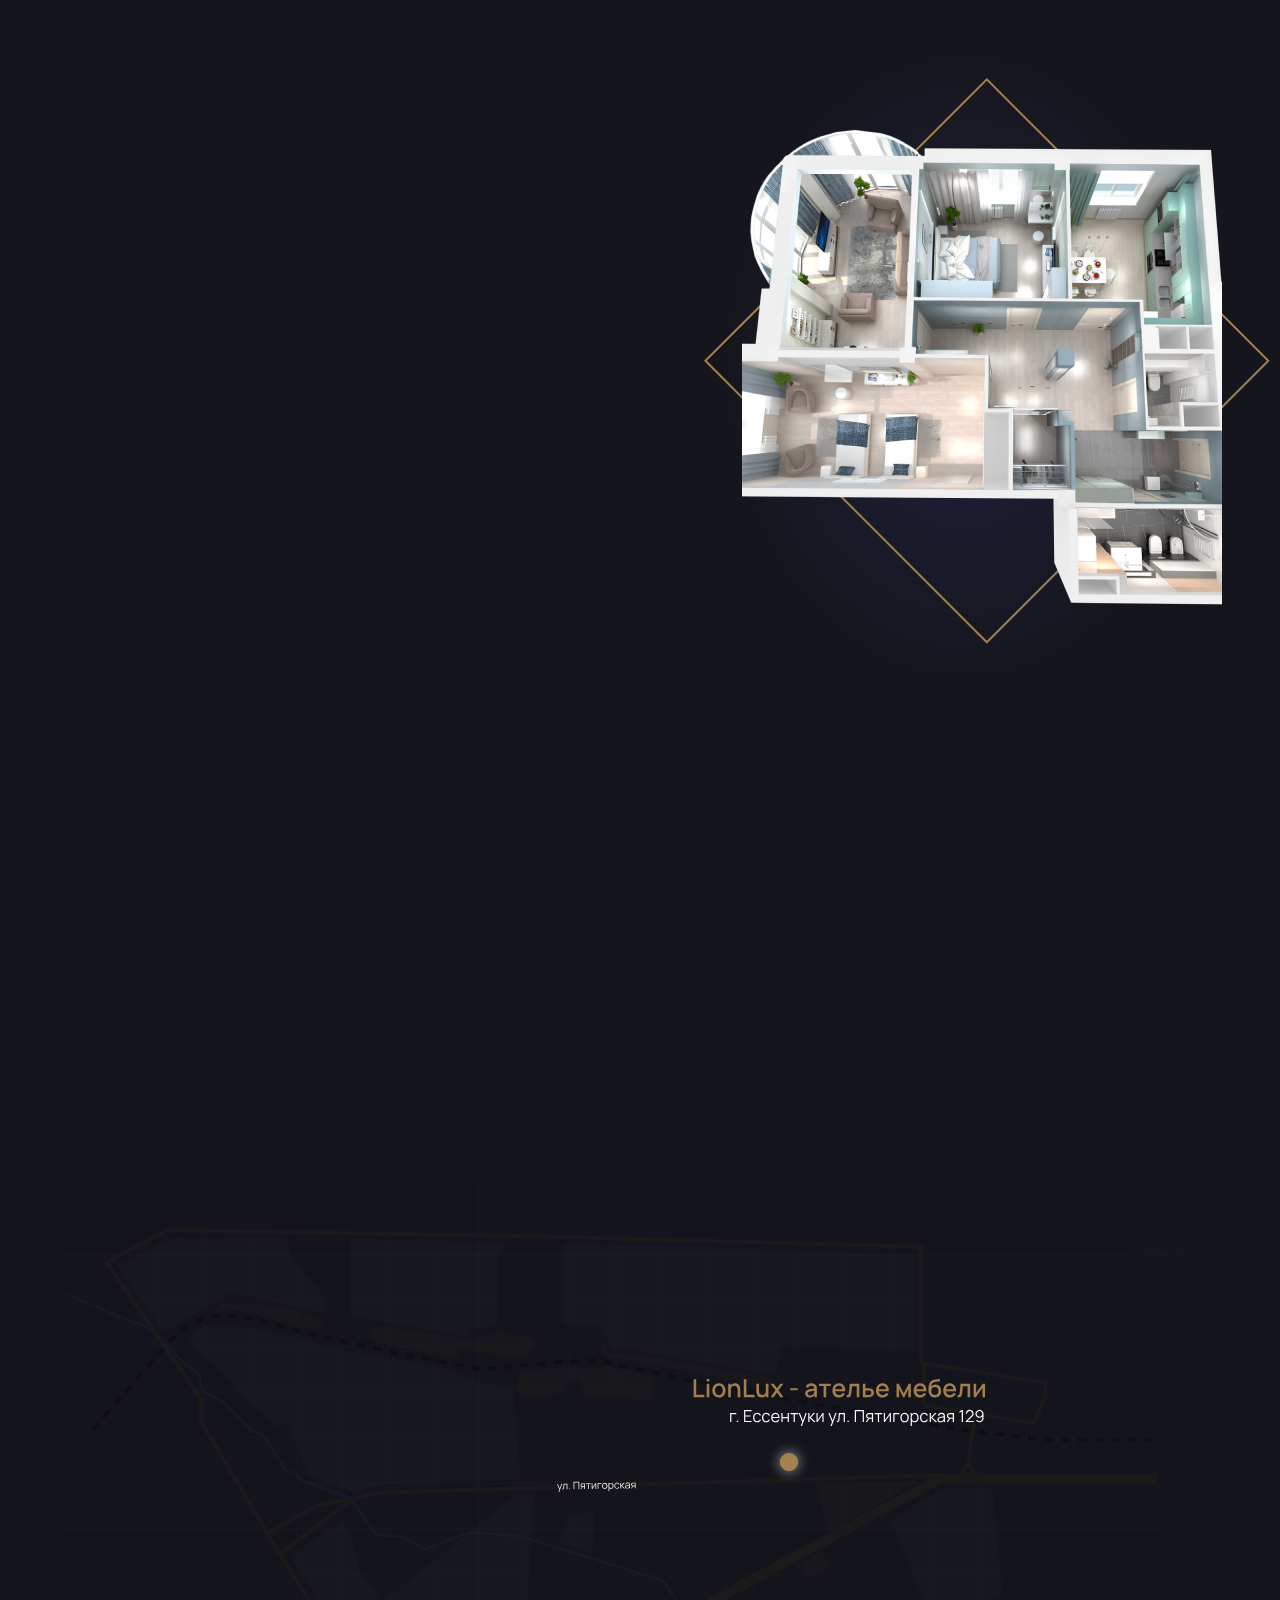
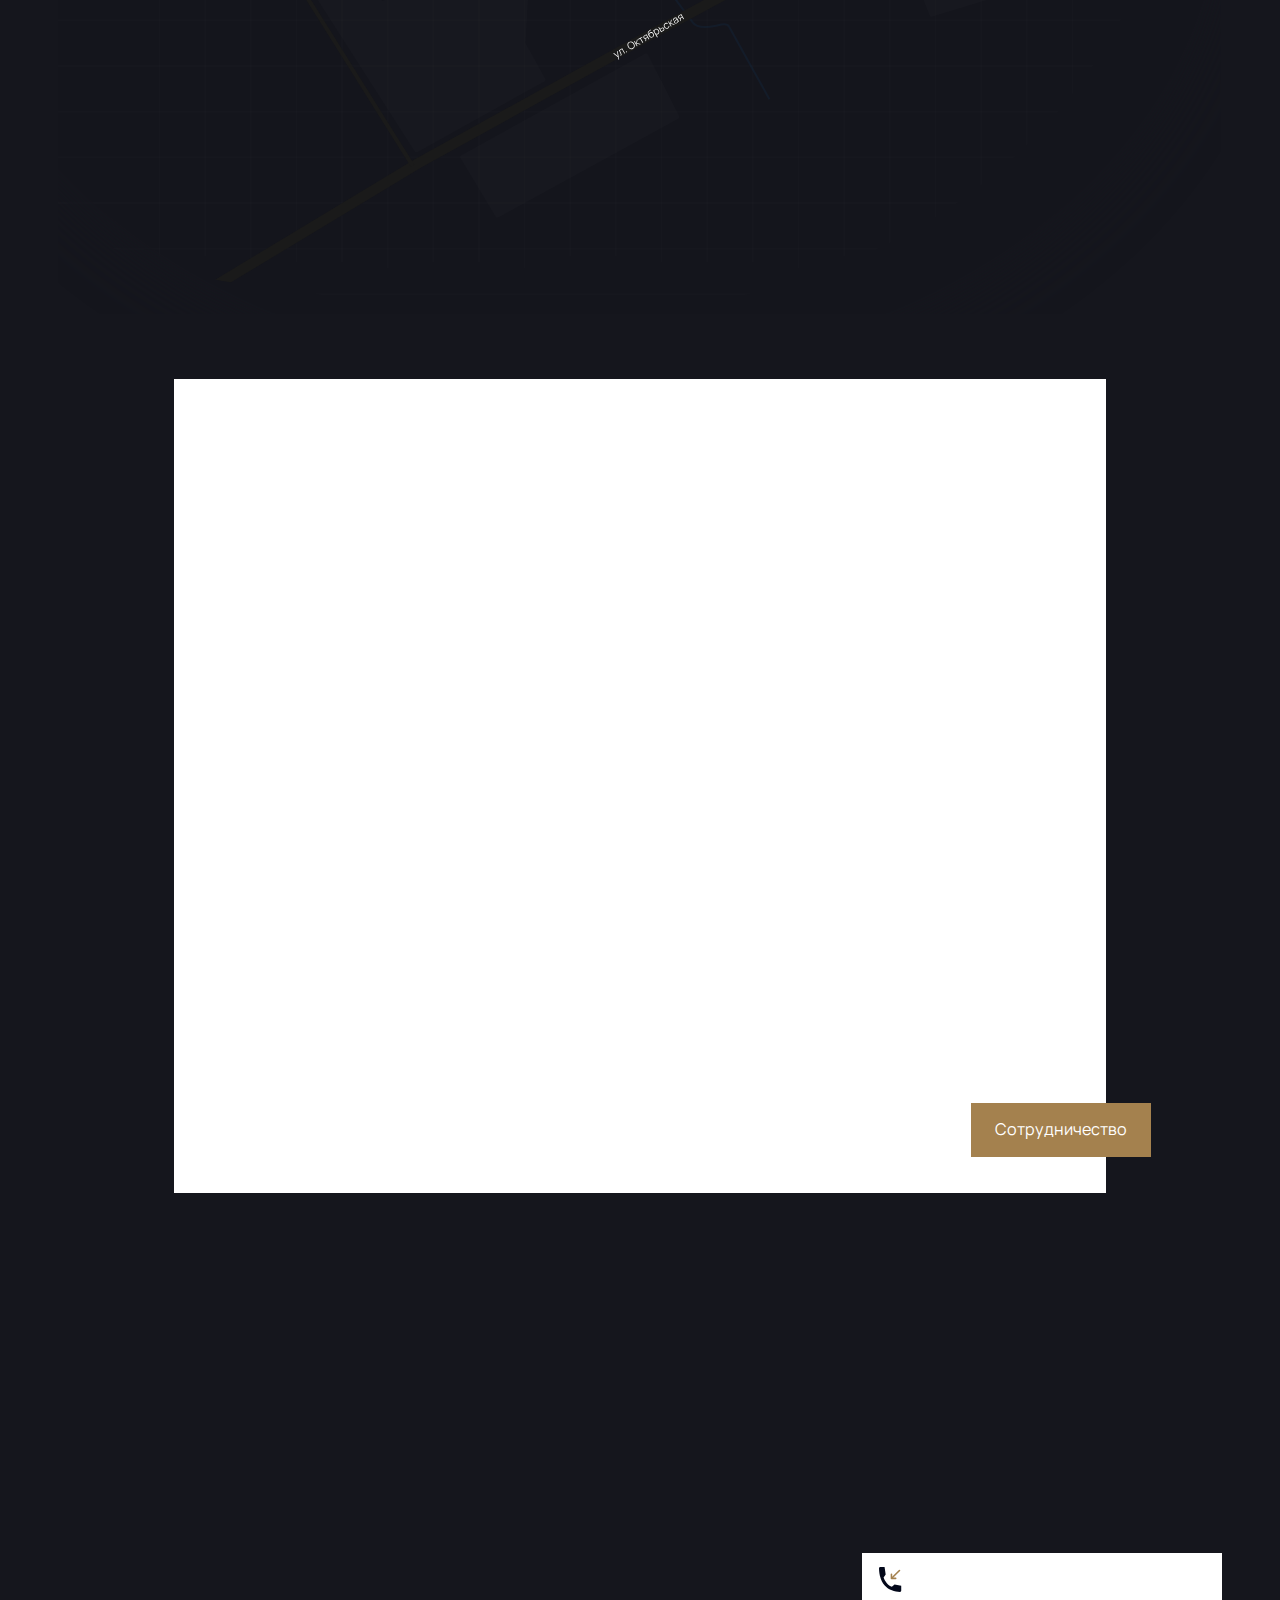
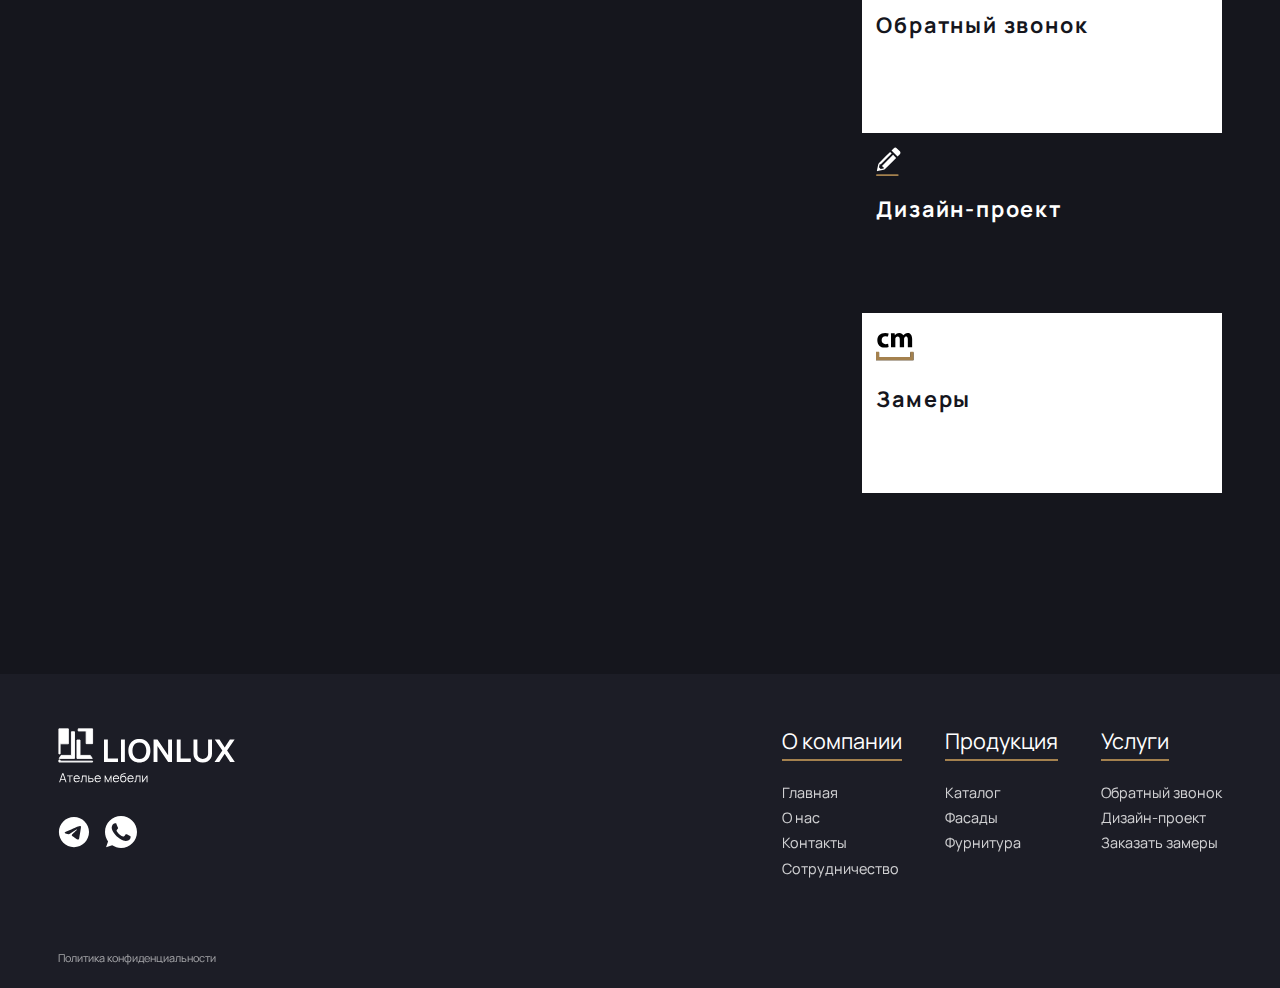
==== commit 706ccdc5: "редизайн раздела фасады" ====
--- a/index.html
+++ b/index.html
@@ -248,8 +248,11 @@
         </section>
 
         <section class="fasad">
-            <img src="src/img/fasad1_mobile.jpg" alt="" class="fasad_mobile-img">
+            <div class="fasad_divider divider"></div>
+            <img src="src/img/fasad1.jpg" alt="" class="fasad_mobile-img">
             <div class="container">
+                <div class="fasad_divider-bottom divider divider_bottom"></div>
+
                 <img src="src/img/fasad1.jpg" alt="" class="fasad_img">
 
                     <div class="fasad_wrapper">
@@ -258,20 +261,20 @@
                         </h2>
 
                         <div class="fasad_wrapper-container">
-                            <a href="#" class="fasad_wrapper-card first_card">
+                            <a href="#" class="fasad_wrapper-card first_card animated_fadeup">
                                 <h2>01</h2>
                                 <h3 >Собственое производство</h3>
                                 <p>Ознакомьтесь с нашим ассортиментом мебельных фасадов собственного производства</p>
                             </a>
 
-                            <div class="card_wrapper">
-                                <a href="http://sidak.ru" target="_blank" class="fasad_wrapper-card">
+                            <div class="card_wrapper ">
+                                <a href="http://sidak.ru" target="_blank" class="fasad_wrapper-card animated_fadeup">
                                     <h2>02</h2>
                                     <h3 class="normal">Sidak</h3>
                                     <p><span class="normal">Мы - официальный представитель компании </span><span class="accent">«Сидак-СП»</span><span class="normal">, которая является производителем мебельных фасадов и признанным лидером в этой области.</span></p>
                                 </a>
     
-                                <a href="https://arbor-nova.ru" target="_blank" class="fasad_wrapper-card">
+                                <a href="https://arbor-nova.ru" target="_blank" class="fasad_wrapper-card animated_fadeup">
                                     <h2>03</h2>
                                     <h3 class="normal">Arbor Nova</h3>
                                     <p><span class="normal">Также нашим партнёром является компания </span><span class="accent">«Арбор Нова»</span><span class="normal">, занимающаяся производством стандартных и эксклюзивных деталей для мебели.</span></p>
--- a/style.css
+++ b/style.css
@@ -172,6 +172,27 @@
   -webkit-transform: translateY(-0.5rem);
       -ms-transform: translateY(-0.5rem);
           transform: translateY(-0.5rem);
+}
+
+.divider {
+  display: block;
+  height: 5rem;
+  width: 100%;
+  background-color: #15161D;
+  position: absolute;
+  z-index: 5;
+  -webkit-clip-path: polygon(0 0, 100% 100%, 100% 0);
+          clip-path: polygon(0 0, 100% 100%, 100% 0);
+}
+.divider_bottom {
+  display: block;
+  height: 5rem;
+  width: 100%;
+  background-color: #15161D;
+  position: absolute;
+  z-index: 5;
+  -webkit-clip-path: polygon(0 50%, 0% 100%, 100% 100%);
+          clip-path: polygon(0 50%, 0% 100%, 100% 100%);
 }
 
 .preloader {
@@ -1325,6 +1346,9 @@
 .main .fasad {
   overflow: hidden;
 }
+.main .fasad .divider {
+  display: none;
+}
 .main .fasad .container {
   display: -webkit-box;
   display: -ms-flexbox;
@@ -1340,9 +1364,9 @@
 .main .fasad_img {
   display: block;
   width: 55rem;
-  -webkit-transform: translateY(2.4rem);
-      -ms-transform: translateY(2.4rem);
-          transform: translateY(2.4rem);
+  -webkit-transform: translateY(3.6rem);
+      -ms-transform: translateY(3.6rem);
+          transform: translateY(3.6rem);
 }
 .main .fasad_wrapper {
   margin-left: 2rem;
@@ -1350,9 +1374,8 @@
 }
 .main .fasad_wrapper-title {
   font-size: 4.2rem;
-  color: #A4814E;
+  color: #fff;
   font-weight: 700;
-  padding-left: 5rem;
   margin-bottom: 4.8rem;
 }
 .main .fasad_wrapper-text {
@@ -1387,15 +1410,20 @@
 .main .fasad_wrapper-container .card_wrapper a p {
   font-weight: 500;
 }
+.main .fasad_wrapper-container .card_wrapper a:last-child {
+  -webkit-animation-delay: 200ms;
+          animation-delay: 200ms;
+}
 .main .fasad_wrapper-card {
   display: block;
   position: relative;
   width: 48%;
   background-color: #1C1D26;
+  -webkit-box-shadow: 0px 4px 28px rgba(21, 22, 29, 0.25);
+          box-shadow: 0px 4px 28px rgba(21, 22, 29, 0.25);
   margin-bottom: 3.2rem;
   padding: 2.4rem;
   padding-bottom: 10rem;
-  border-radius: 2.4rem;
   color: #fff;
   -webkit-transition: 0.2s ease-in-out;
   transition: 0.2s ease-in-out;
@@ -1533,7 +1561,6 @@
   background-color: #1C1D26;
   -webkit-box-shadow: 0px 4px 28px rgba(21, 22, 29, 0.25);
           box-shadow: 0px 4px 28px rgba(21, 22, 29, 0.25);
-  border-radius: 2.4rem;
   margin-bottom: 4.8rem;
 }
 .main .partners_wrapper-title {
@@ -2321,6 +2348,19 @@
   .main .design_wrapper {
     max-width: 42rem;
   }
+  .main .fasad .container {
+    -webkit-box-orient: vertical;
+    -webkit-box-direction: reverse;
+        -ms-flex-direction: column-reverse;
+            flex-direction: column-reverse;
+  }
+  .main .fasad_wrapper {
+    width: 100%;
+  }
+  .main .fasad_img {
+    width: 100%;
+    display: none;
+  }
 }
 @media (max-width: 768px) {
   section {
@@ -2459,7 +2499,7 @@
     margin-top: 20rem;
     position: relative;
     width: 100%;
-    padding-top: 60%;
+    padding-top: 115%;
   }
   .main .fasad_img {
     display: none;
@@ -2514,9 +2554,17 @@
     z-index: 4;
     max-width: 100%;
     background-color: #15161D;
-    border-radius: 2.4rem 2.4rem 0 0;
-    -webkit-box-shadow: 0px -4px 28px rgba(21, 22, 29, 0.25);
-            box-shadow: 0px -4px 28px rgba(21, 22, 29, 0.25);
+  }
+  .main .fasad .divider {
+    display: block;
+  }
+  .main .fasad_divider {
+    top: -0.1rem;
+    left: 0;
+  }
+  .main .fasad_divider-bottom {
+    top: -4.9rem;
+    left: 0;
   }
   .main .partners_wrapper {
     padding: 10% 5%;
@@ -2741,6 +2789,22 @@
     width: 100%;
     margin-top: 3.6rem;
   }
+  .main .fasad_wrapper-card {
+    width: 100%;
+  }
+  .main .fasad_wrapper .card_wrapper {
+    display: -webkit-box;
+    display: -ms-flexbox;
+    display: flex;
+    -webkit-box-orient: vertical;
+    -webkit-box-direction: normal;
+        -ms-flex-direction: column;
+            flex-direction: column;
+  }
+  .main .fasad_wrapper .card_wrapper a:last-child {
+    -webkit-animation-delay: 0ms;
+            animation-delay: 0ms;
+  }
 }
 @media (max-width: 425px) {
   body {
